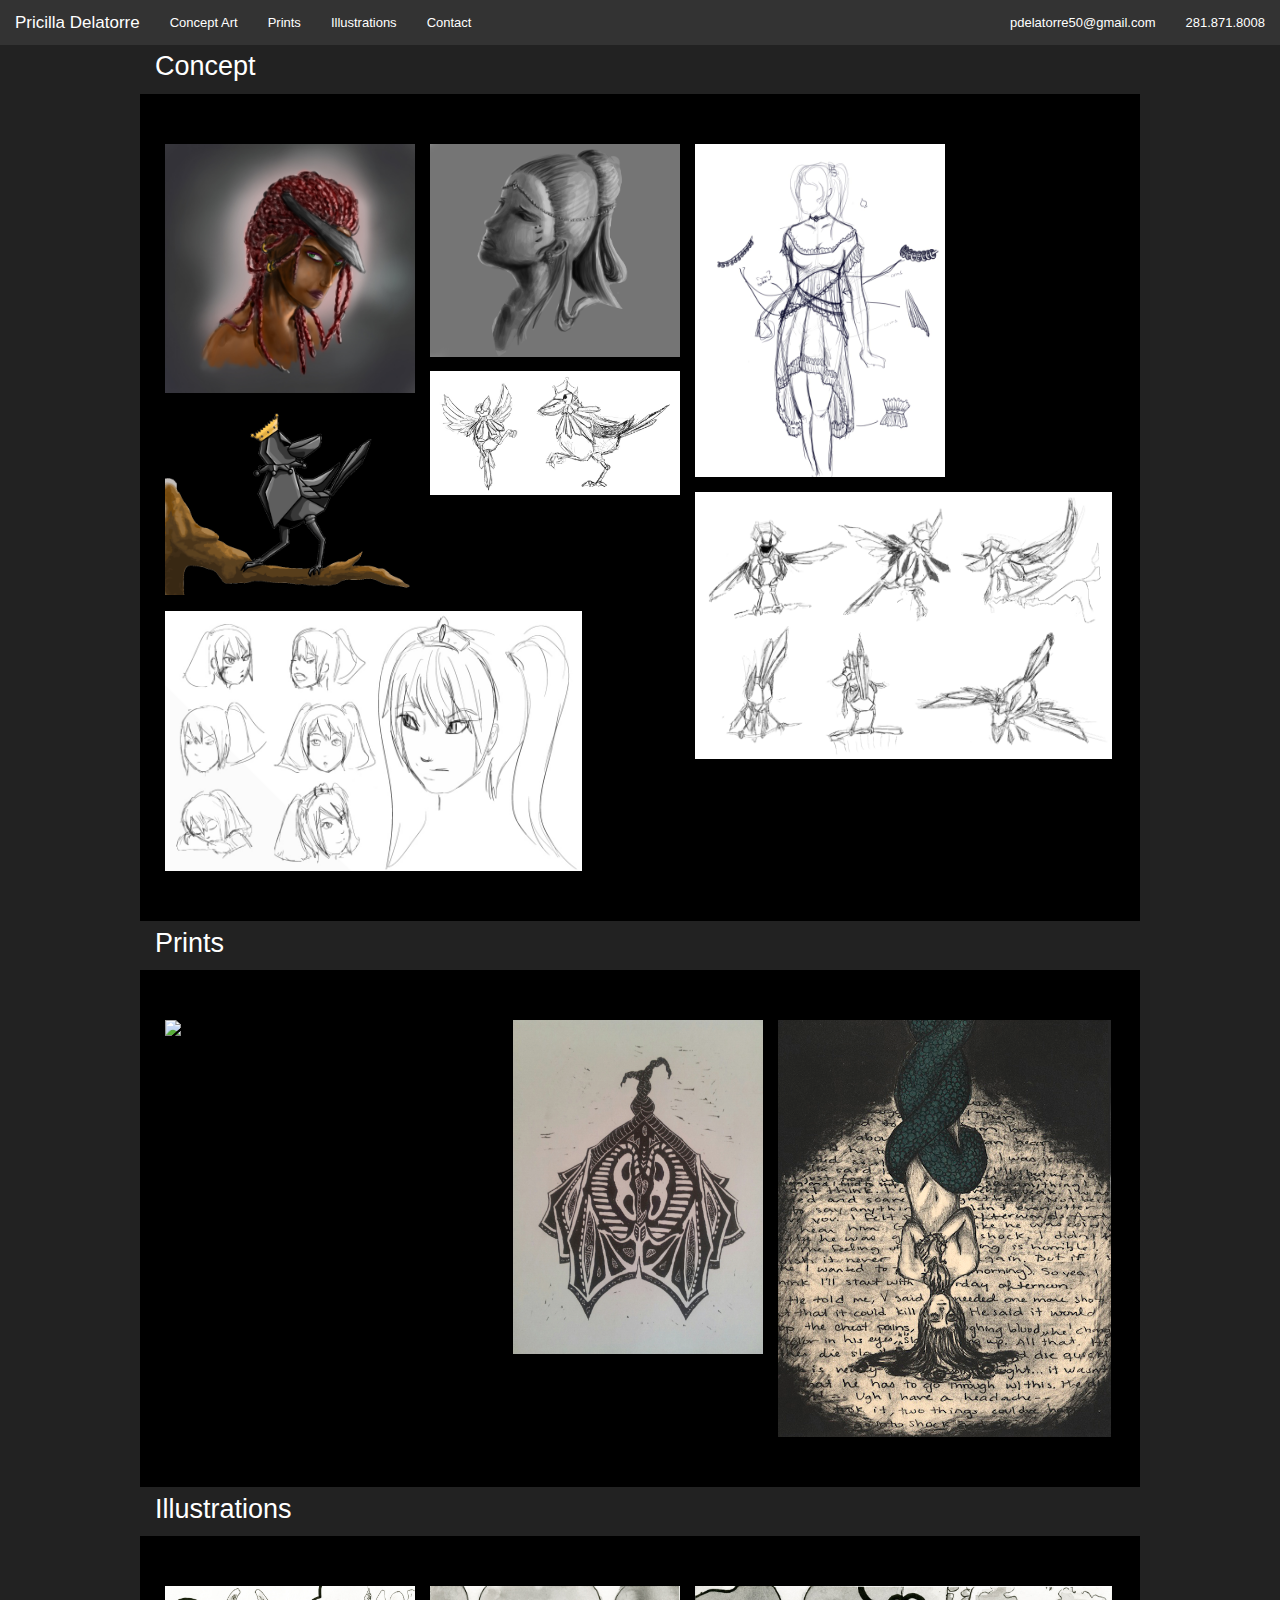
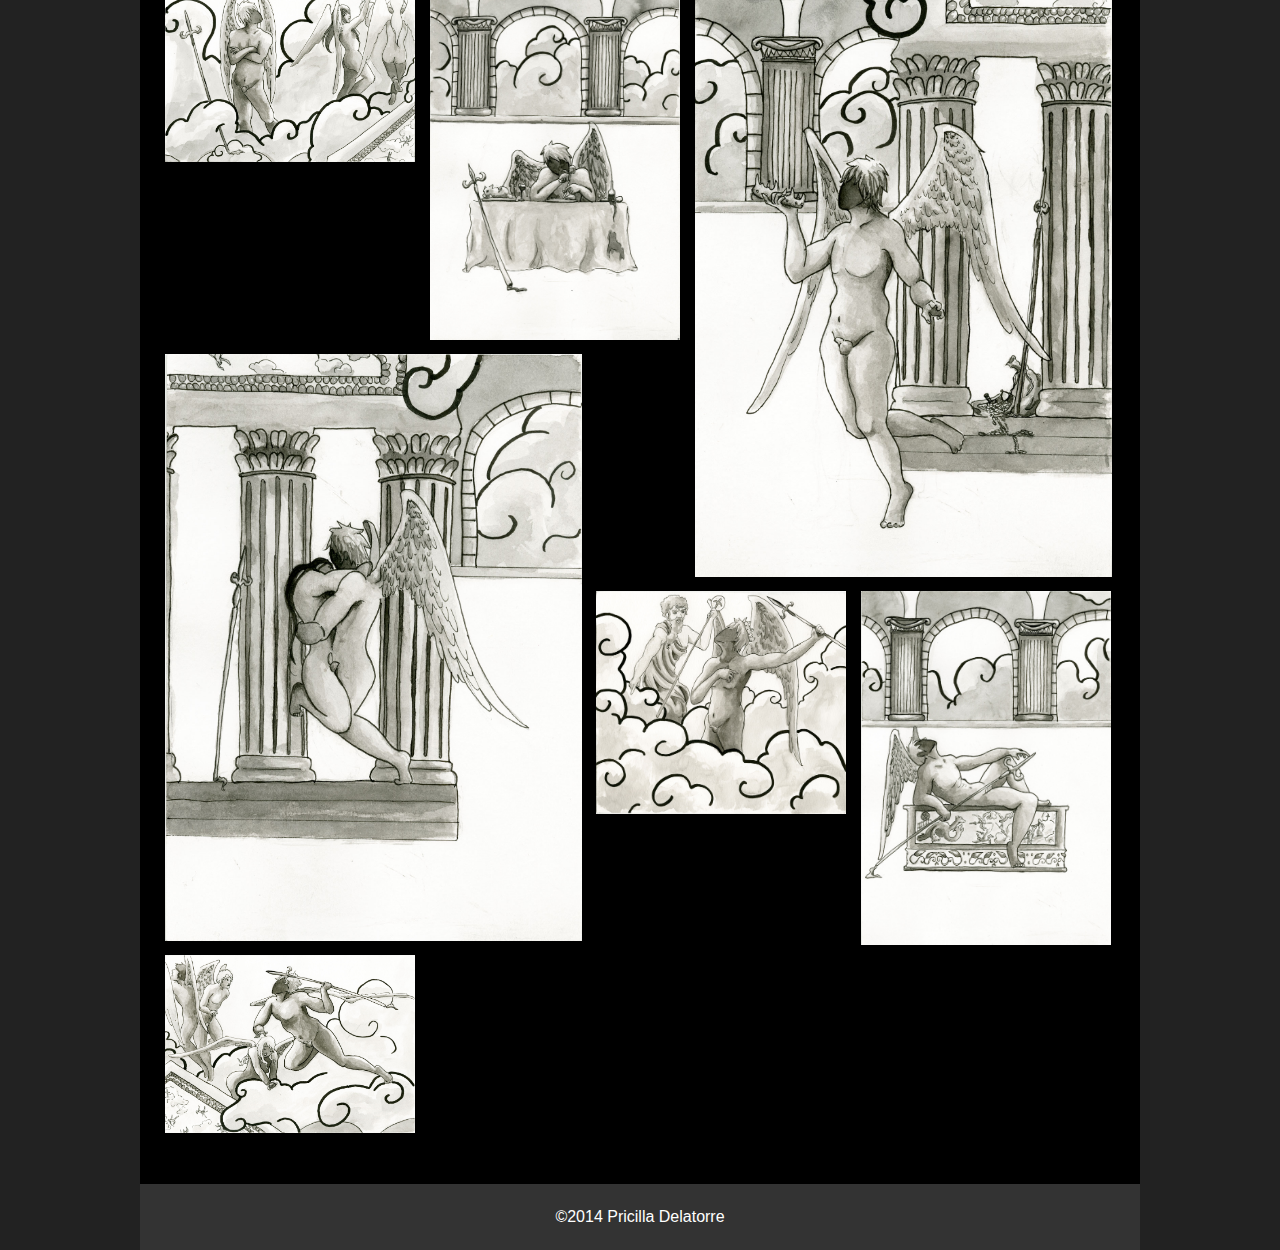
==== index.html @ fab6ce4e "Centered bottom bar." ====
<!doctype html>
<html class="no-js" lang="en">
  <head>
    <meta charset="utf-8" />
    <meta name="viewport" content="width=device-width, initial-scale=1.0" />
    <title>Pricilla Delatorre: Concept Art</title>

    <link rel="shortcut icon" href="img/logo.png">
    <link rel="stylesheet" href="css/foundation.css" />
    <link rel="stylesheet" href="css/index.css" />


    <script src="js/vendor/modernizr.js"></script>
    <script src="js/jquery-2.1.1.min.js"></script>
    <script src="js/packery.pkgd.min.js"></script>

  </head>
  <body>




<div class="sticky">
  <nav class="top-bar" data-topbar role="navigation">
  <ul class="title-area">
    <li class="name">
      <h1><a href="#">Pricilla Delatorre</a></h1>
    </li>
     <!-- Remove the class "menu-icon" to get rid of menu icon. Take out "Menu" to just have icon alone -->
    <li class="toggle-topbar menu-icon"><a href="#"><span>Menu</span></a></li>
  </ul>

  <section class="top-bar-section">
    <!-- Left Nav Section -->
    <ul class="left">
      <!-- <li><a href="#">Home</a></li> -->
      <li><a href="#concept_art">Concept Art</a></li>
      <li><a href="#traditional_art">Prints</a></li>

      <li><a href="#traditional_art">Illustrations</a></li>
      <li><a href="#contact">Contact</a></li>
    </ul>

    <ul class="right">
      <!-- <li><a href="#">Home</a></li> -->

      <li><a href="mailto:pdelatorre50@gmail.com">pdelatorre50@gmail.com</a></li>
      <li><a href="tel:2818718008">281.871.8008</a></li>

    </ul>
  </section>
  </nav>
</div>

<a id="#concept_art">
<div class="row">

  <div class="large-12 columns">
    <h3>Concept</h3>
  </div>
  <div id="container" class="js-packery large-12 columns gallery_bg" 
    data-packery-options='{ "itemSelector": ".packery_item", "gutter": 15 }'>
    <img class="packery_item medium-3" src="img/sultan/sl_dreds_001.jpg">
    <img class="packery_item medium-3" src="img/sultan/sl_oracle_001.png">

    <img class="packery_item medium-3" src="img/ladyluck/ll_protagonist_001.jpg">

    <img class="packery_item medium-3" src="img/kingcrow/kc_kingcrow_001.jpg">
    <img class="packery_item medium-5" src="img/kingcrow/kc_kingcrow_002.jpg">
    <img class="packery_item medium-3" src="img/kingcrow/kc_kingcrow_003.png">
    <img class="packery_item medium-5" src="img/kingcrow/kc_protagonist_001.jpg">
  </div>

<div></div>

  <div class="large-12 columns">
    <h3>Prints</h3>
  </div>
  <div id="container" class="js-packery large-12 columns gallery_bg"
    data-packery-options='{ "itemSelector": ".packery_item", "gutter": 15 }'>
    <img class="packery_item medium-4" src="img/prints/print_lindblum.jpg">
    <img class="packery_item medium-3" src="img/prints/print_owl.jpg">
    <img class="packery_item medium-4" src="img/prints/print_snake.jpg">
  </div>

  <div></div>

  <div class="large-12 columns">
    <h3>Illustrations</h3>
  </div>
  <div id="container" class="js-packery large-12 columns gallery_bg"
    data-packery-options='{ "itemSelector": ".packery_item", "gutter": 15 }'>
    <img class="packery_item medium-3" src="img/sins/sins_envy.jpg">
    <img class="packery_item medium-3" src="img/sins/sins_gluttony.jpg">
    <img class="packery_item medium-5" src="img/sins/sins_greed.jpg">
    <img class="packery_item medium-5" src="img/sins/sins_lust.jpg">
    <img class="packery_item medium-3" src="img/sins/sins_pride.jpg">
    <img class="packery_item medium-3" src="img/sins/sins_sloth.jpg">
    <img class="packery_item medium-3" src="img/sins/sins_wrath.jpg">
  </div>
</div>
</a>


<div class="row footer">
  <p>&copy;2014 Pricilla Delatorre</p>
</div>

    <script src="js/vendor/jquery.js"></script>
    <script src="js/foundation.min.js"></script>
    <script>
      $(document).foundation();
    </script>
  </body>
</html>
---- css/index.css ----
.gallery_bg {
  background: black;
  padding: 50px 20px 50px 25px
}

.footer {
  background: #333333;
  text-align: center;
  padding-top: 20px;
}
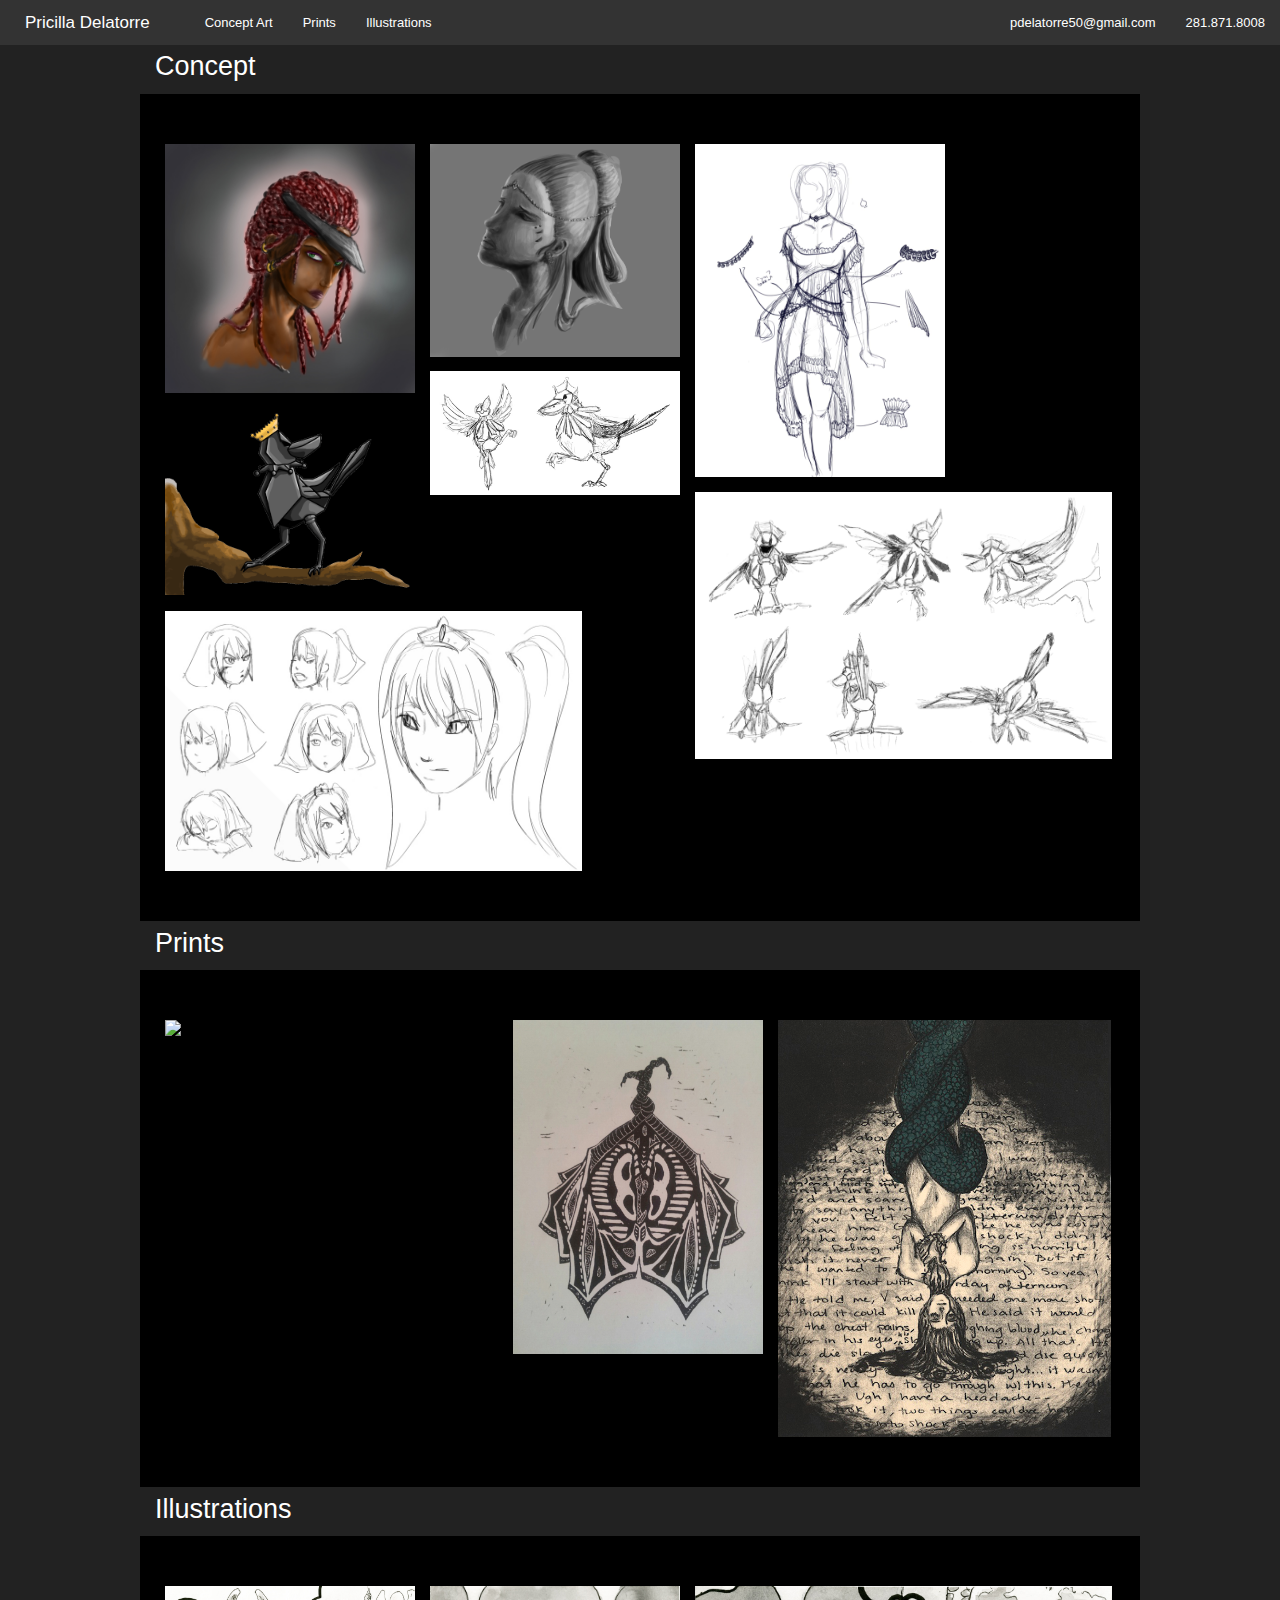
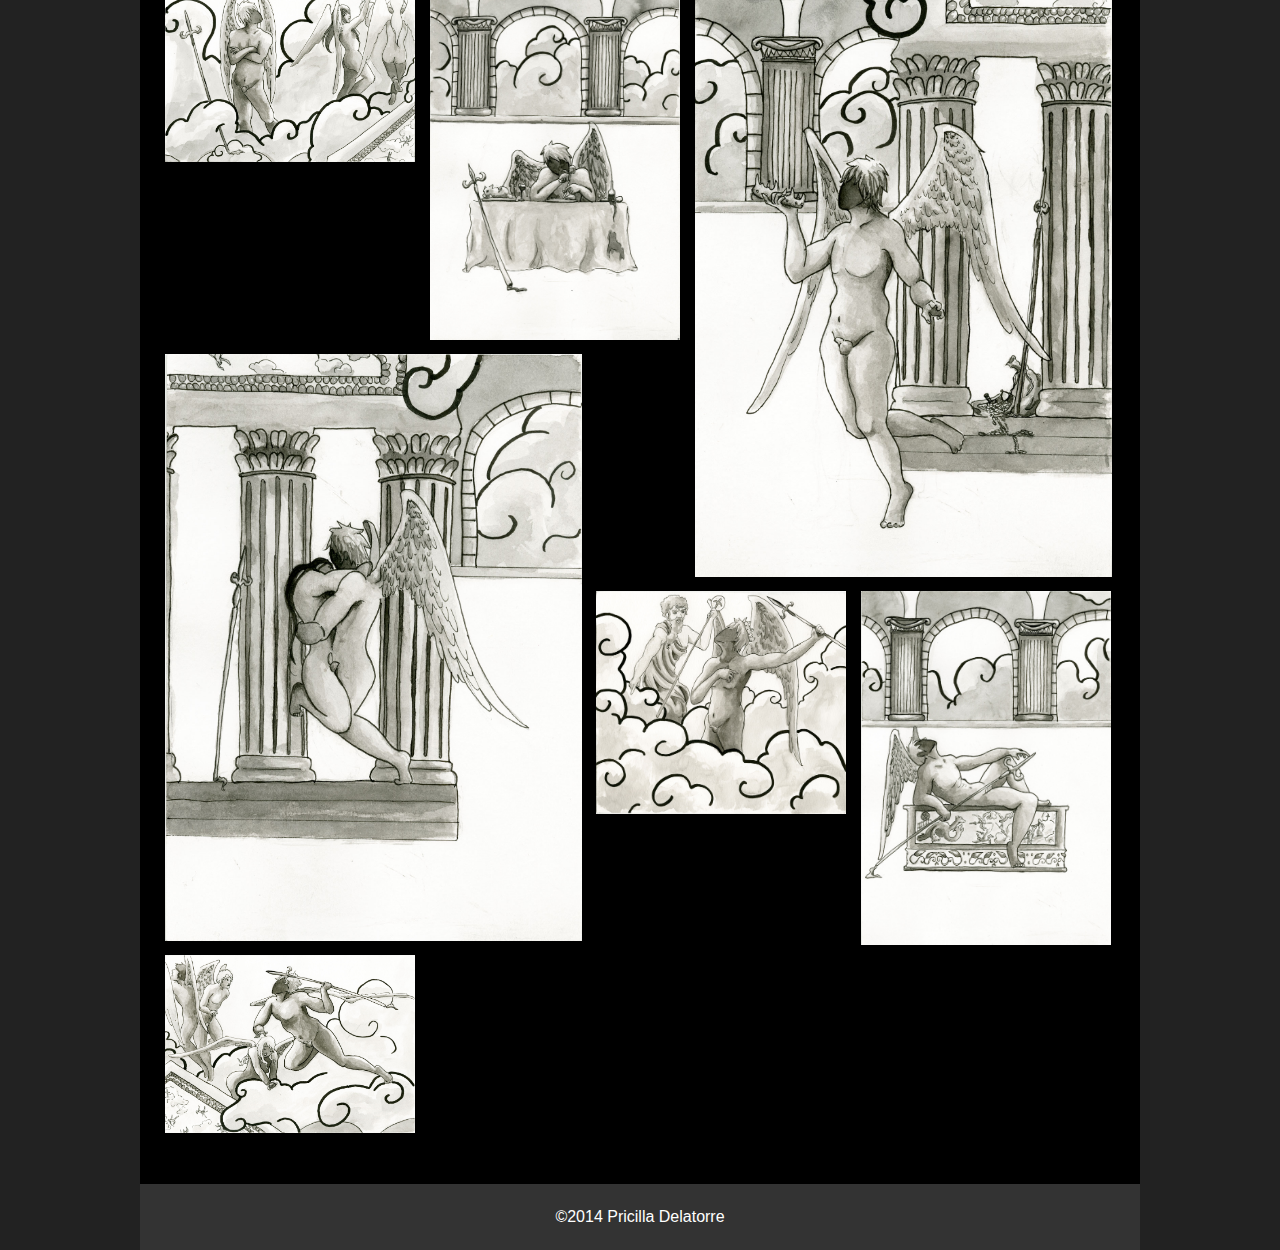
==== commit 01e1c39c: "Clicking on top nav links now scrolls to appropriate location on the page." ====
--- a/index.html
+++ b/index.html
@@ -13,6 +13,8 @@
     <script src="js/vendor/modernizr.js"></script>
     <script src="js/jquery-2.1.1.min.js"></script>
     <script src="js/packery.pkgd.min.js"></script>
+    <script src="js/utils.js"></script>
+
 
   </head>
   <body>
@@ -24,7 +26,7 @@
   <nav class="top-bar" data-topbar role="navigation">
   <ul class="title-area">
     <li class="name">
-      <h1><a href="#">Pricilla Delatorre</a></h1>
+      <h1>Pricilla Delatorre</h1>
     </li>
      <!-- Remove the class "menu-icon" to get rid of menu icon. Take out "Menu" to just have icon alone -->
     <li class="toggle-topbar menu-icon"><a href="#"><span>Menu</span></a></li>
@@ -33,17 +35,12 @@
   <section class="top-bar-section">
     <!-- Left Nav Section -->
     <ul class="left">
-      <!-- <li><a href="#">Home</a></li> -->
-      <li><a href="#concept_art">Concept Art</a></li>
-      <li><a href="#traditional_art">Prints</a></li>
-
-      <li><a href="#traditional_art">Illustrations</a></li>
-      <li><a href="#contact">Contact</a></li>
+      <li><a href="#concept">Concept Art</a></li>
+      <li><a href="#prints">Prints</a></li>
+      <li><a href="#illustrations">Illustrations</a></li>
     </ul>
 
     <ul class="right">
-      <!-- <li><a href="#">Home</a></li> -->
-
       <li><a href="mailto:pdelatorre50@gmail.com">pdelatorre50@gmail.com</a></li>
       <li><a href="tel:2818718008">281.871.8008</a></li>
 
@@ -52,11 +49,10 @@
   </nav>
 </div>
 
-<a id="#concept_art">
 <div class="row">
 
   <div class="large-12 columns">
-    <h3>Concept</h3>
+      <a id="concept"><h3>Concept</h3></a>
   </div>
   <div id="container" class="js-packery large-12 columns gallery_bg" 
     data-packery-options='{ "itemSelector": ".packery_item", "gutter": 15 }'>
@@ -71,10 +67,8 @@
     <img class="packery_item medium-5" src="img/kingcrow/kc_protagonist_001.jpg">
   </div>
 
-<div></div>
-
   <div class="large-12 columns">
-    <h3>Prints</h3>
+    <a id="prints"><h3>Prints</h3></a>
   </div>
   <div id="container" class="js-packery large-12 columns gallery_bg"
     data-packery-options='{ "itemSelector": ".packery_item", "gutter": 15 }'>
@@ -86,7 +80,7 @@
   <div></div>
 
   <div class="large-12 columns">
-    <h3>Illustrations</h3>
+    <a id="illustrations"><h3>Illustrations</h3></a>
   </div>
   <div id="container" class="js-packery large-12 columns gallery_bg"
     data-packery-options='{ "itemSelector": ".packery_item", "gutter": 15 }'>
--- a/css/index.css
+++ b/css/index.css
@@ -7,4 +7,9 @@
   background: #333333;
   text-align: center;
   padding-top: 20px;
+}
+
+.name {
+  padding-left: 25px;
+  padding-right: 40px;
 }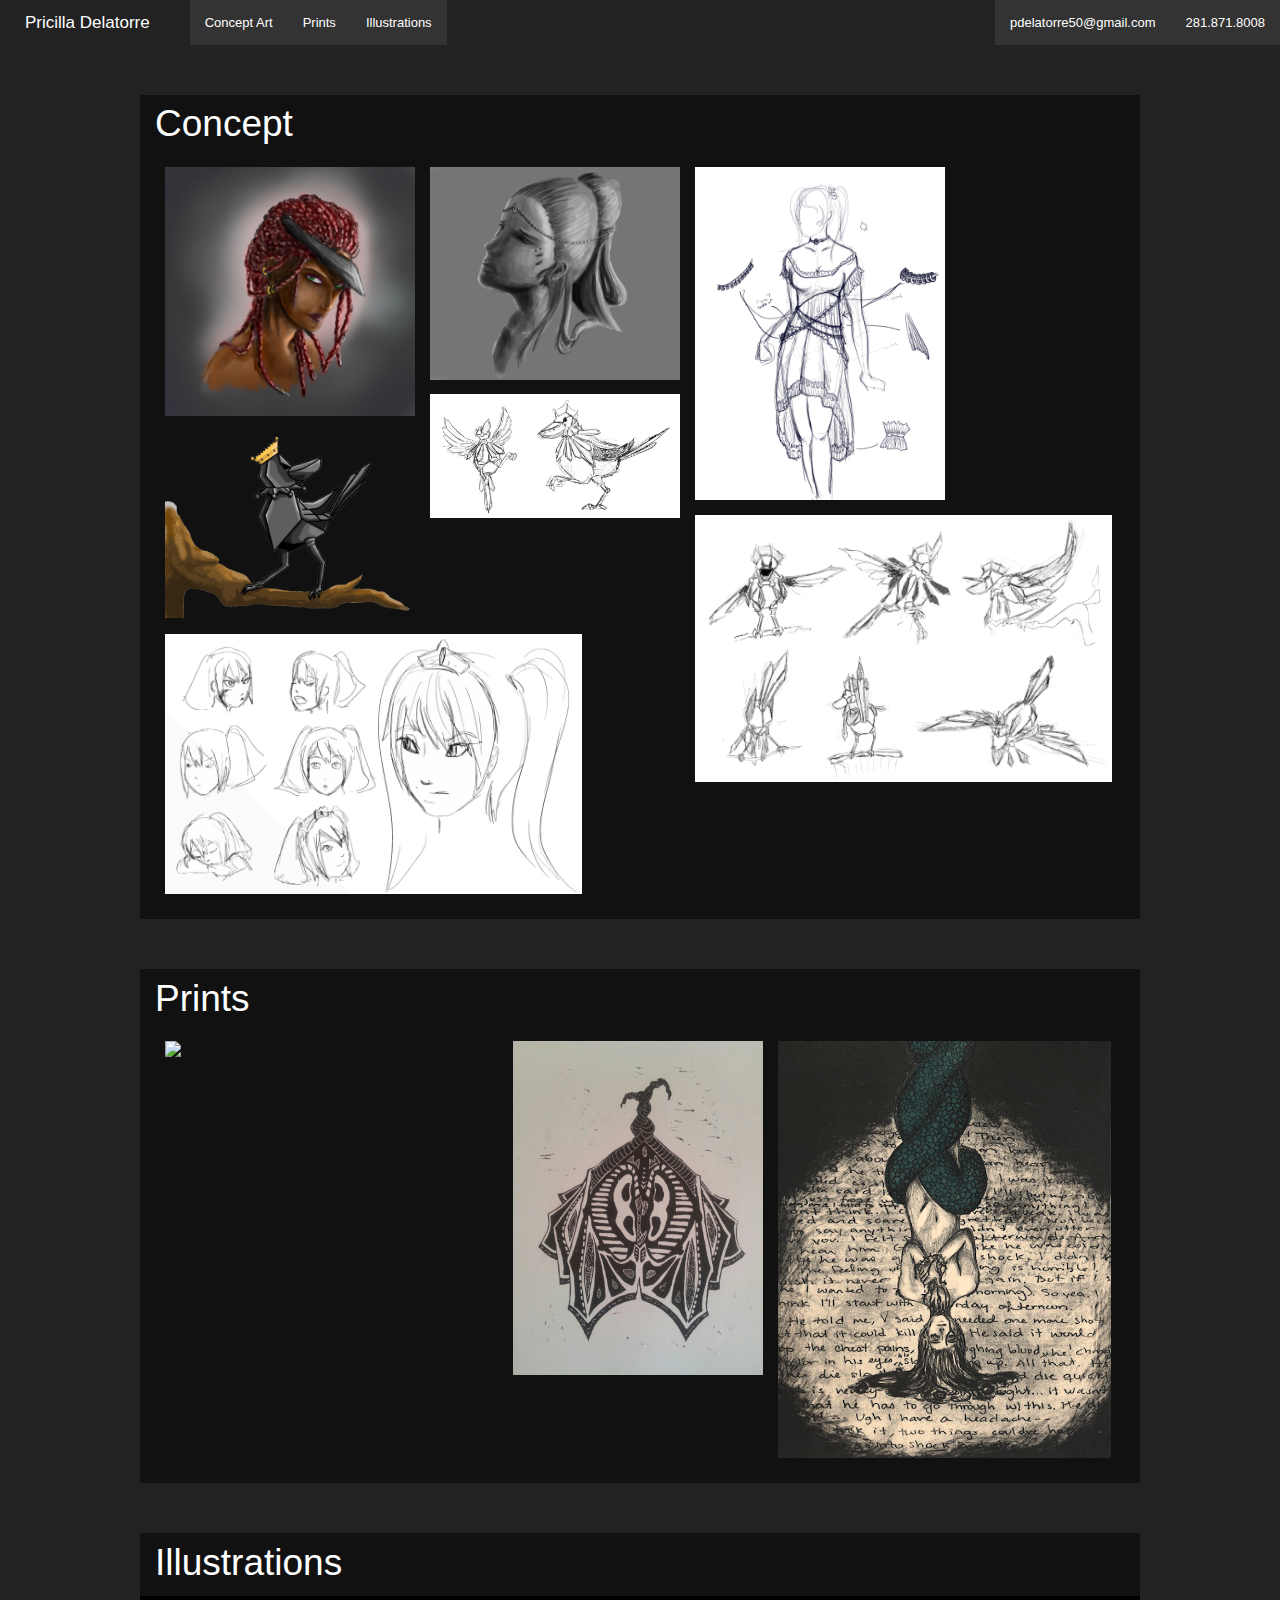
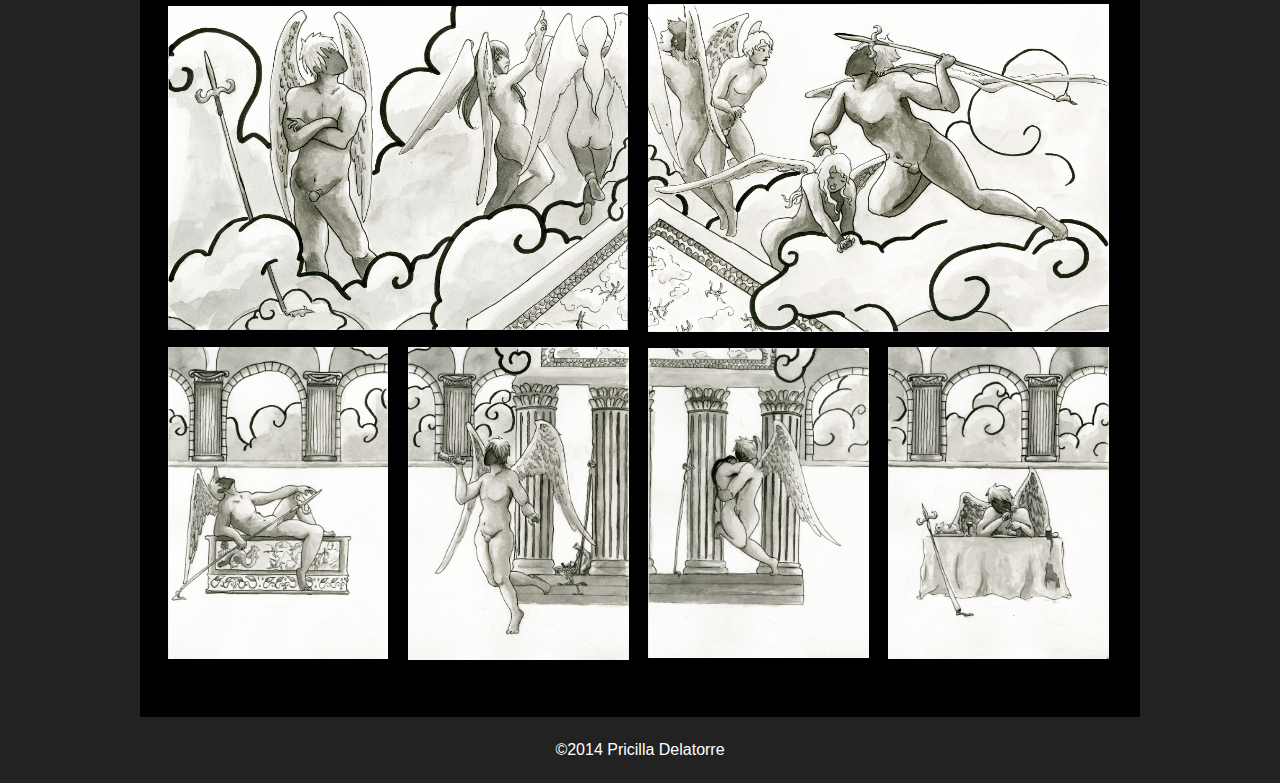
==== commit 4b6f97e6: "Better bg, sins gallery." ====
--- a/index.html
+++ b/index.html
@@ -25,9 +25,7 @@
 <div class="sticky">
   <nav class="top-bar" data-topbar role="navigation">
   <ul class="title-area">
-    <li class="name">
-      <h1>Pricilla Delatorre</h1>
-    </li>
+    <li class="name"><h1>Pricilla Delatorre</h1></li>
      <!-- Remove the class "menu-icon" to get rid of menu icon. Take out "Menu" to just have icon alone -->
     <li class="toggle-topbar menu-icon"><a href="#"><span>Menu</span></a></li>
   </ul>
@@ -43,18 +41,18 @@
     <ul class="right">
       <li><a href="mailto:pdelatorre50@gmail.com">pdelatorre50@gmail.com</a></li>
       <li><a href="tel:2818718008">281.871.8008</a></li>
-
     </ul>
   </section>
+
   </nav>
 </div>
 
-<div class="row">
+<div id="container" class="row">
 
-  <div class="large-12 columns">
-      <a id="concept"><h3>Concept</h3></a>
+  <div class="large-12 columns gallery_header">
+      <a class="cursor_text" id="concept"><h2>Concept</h2></a>
   </div>
-  <div id="container" class="js-packery large-12 columns gallery_bg" 
+  <div class="js-packery large-12 columns gallery_bg" 
     data-packery-options='{ "itemSelector": ".packery_item", "gutter": 15 }'>
     <img class="packery_item medium-3" src="img/sultan/sl_dreds_001.jpg">
     <img class="packery_item medium-3" src="img/sultan/sl_oracle_001.png">
@@ -67,33 +65,32 @@
     <img class="packery_item medium-5" src="img/kingcrow/kc_protagonist_001.jpg">
   </div>
 
-  <div class="large-12 columns">
-    <a id="prints"><h3>Prints</h3></a>
+
+  <div class="large-12 columns gallery_header">
+    <a class="cursor_text" id="prints"><h2>Prints</h2></a>
   </div>
-  <div id="container" class="js-packery large-12 columns gallery_bg"
+  <div class="js-packery large-12 columns gallery_bg"
     data-packery-options='{ "itemSelector": ".packery_item", "gutter": 15 }'>
     <img class="packery_item medium-4" src="img/prints/print_lindblum.jpg">
     <img class="packery_item medium-3" src="img/prints/print_owl.jpg">
     <img class="packery_item medium-4" src="img/prints/print_snake.jpg">
   </div>
 
-  <div></div>
 
-  <div class="large-12 columns">
-    <a id="illustrations"><h3>Illustrations</h3></a>
+  <div class="large-12 columns gallery_header">
+    <a class="cursor_text" id="illustrations"><h2>Illustrations</h2></a>
   </div>
-  <div id="container" class="js-packery large-12 columns gallery_bg"
-    data-packery-options='{ "itemSelector": ".packery_item", "gutter": 15 }'>
-    <img class="packery_item medium-3" src="img/sins/sins_envy.jpg">
-    <img class="packery_item medium-3" src="img/sins/sins_gluttony.jpg">
-    <img class="packery_item medium-5" src="img/sins/sins_greed.jpg">
-    <img class="packery_item medium-5" src="img/sins/sins_lust.jpg">
-    <img class="packery_item medium-3" src="img/sins/sins_pride.jpg">
-    <img class="packery_item medium-3" src="img/sins/sins_sloth.jpg">
-    <img class="packery_item medium-3" src="img/sins/sins_wrath.jpg">
+  <div class="sins_container columns large-12">
+    <img class="sins sins_upper" src="img/sins/sins_envy.jpg">
+    <img class="sins sins_upper" src="img/sins/sins_wrath.jpg">
+
+    <img class="sins sins_lower" src="img/sins/sins_sloth.jpg">
+    <img class="sins sins_lower" src="img/sins/sins_greed.jpg">
+    <img class="sins sins_lower" src="img/sins/sins_lust.jpg">
+    <img class="sins sins_lower" src="img/sins/sins_gluttony.jpg">
   </div>
+
 </div>
-</a>
 
 
 <div class="row footer">
--- a/css/index.css
+++ b/css/index.css
@@ -1,10 +1,28 @@
+body {
+  background-image: url("../img/bg.jpg");
+  background-size: cover;
+  background-repeat: no-repeat;
+  background-attachment: fixed;
+}
+
+.top-bar {
+  /*background: rgba(125, 71, 122, 0.5);*/
+  background: #222222;
+}
+
+.gallery_header {
+  margin-top: 50px;
+  /*background: rgba(125, 71, 122, 0.5);*/
+  background: rgba(0, 0, 0, 0.5);
+}
+
 .gallery_bg {
-  background: black;
-  padding: 50px 20px 50px 25px
+  background: rgba(0, 0, 0, 0.5);
+  padding: 9px 2.5% 25px 2.5%;
 }
 
 .footer {
-  background: #333333;
+  background: #222222;
   text-align: center;
   padding-top: 20px;
 }
@@ -12,4 +30,37 @@
 .name {
   padding-left: 25px;
   padding-right: 40px;
-}+}
+
+.cursor_text {
+  cursor: text !important;
+}
+
+.cursor_pointer {
+  cursor: pointer !important;
+}
+
+.sins_container {
+  background: black;
+  padding: 0px 2% 50px 2%;
+}
+
+.sins {
+  margin: 7.5px;
+
+}
+
+#sins_pride {
+  width:40%;
+  margin-left: 27%;
+  margin-right: 27%;
+}
+
+.sins_upper {
+  width:48%;
+}
+
+.sins_lower {
+  width:23%;
+}
+
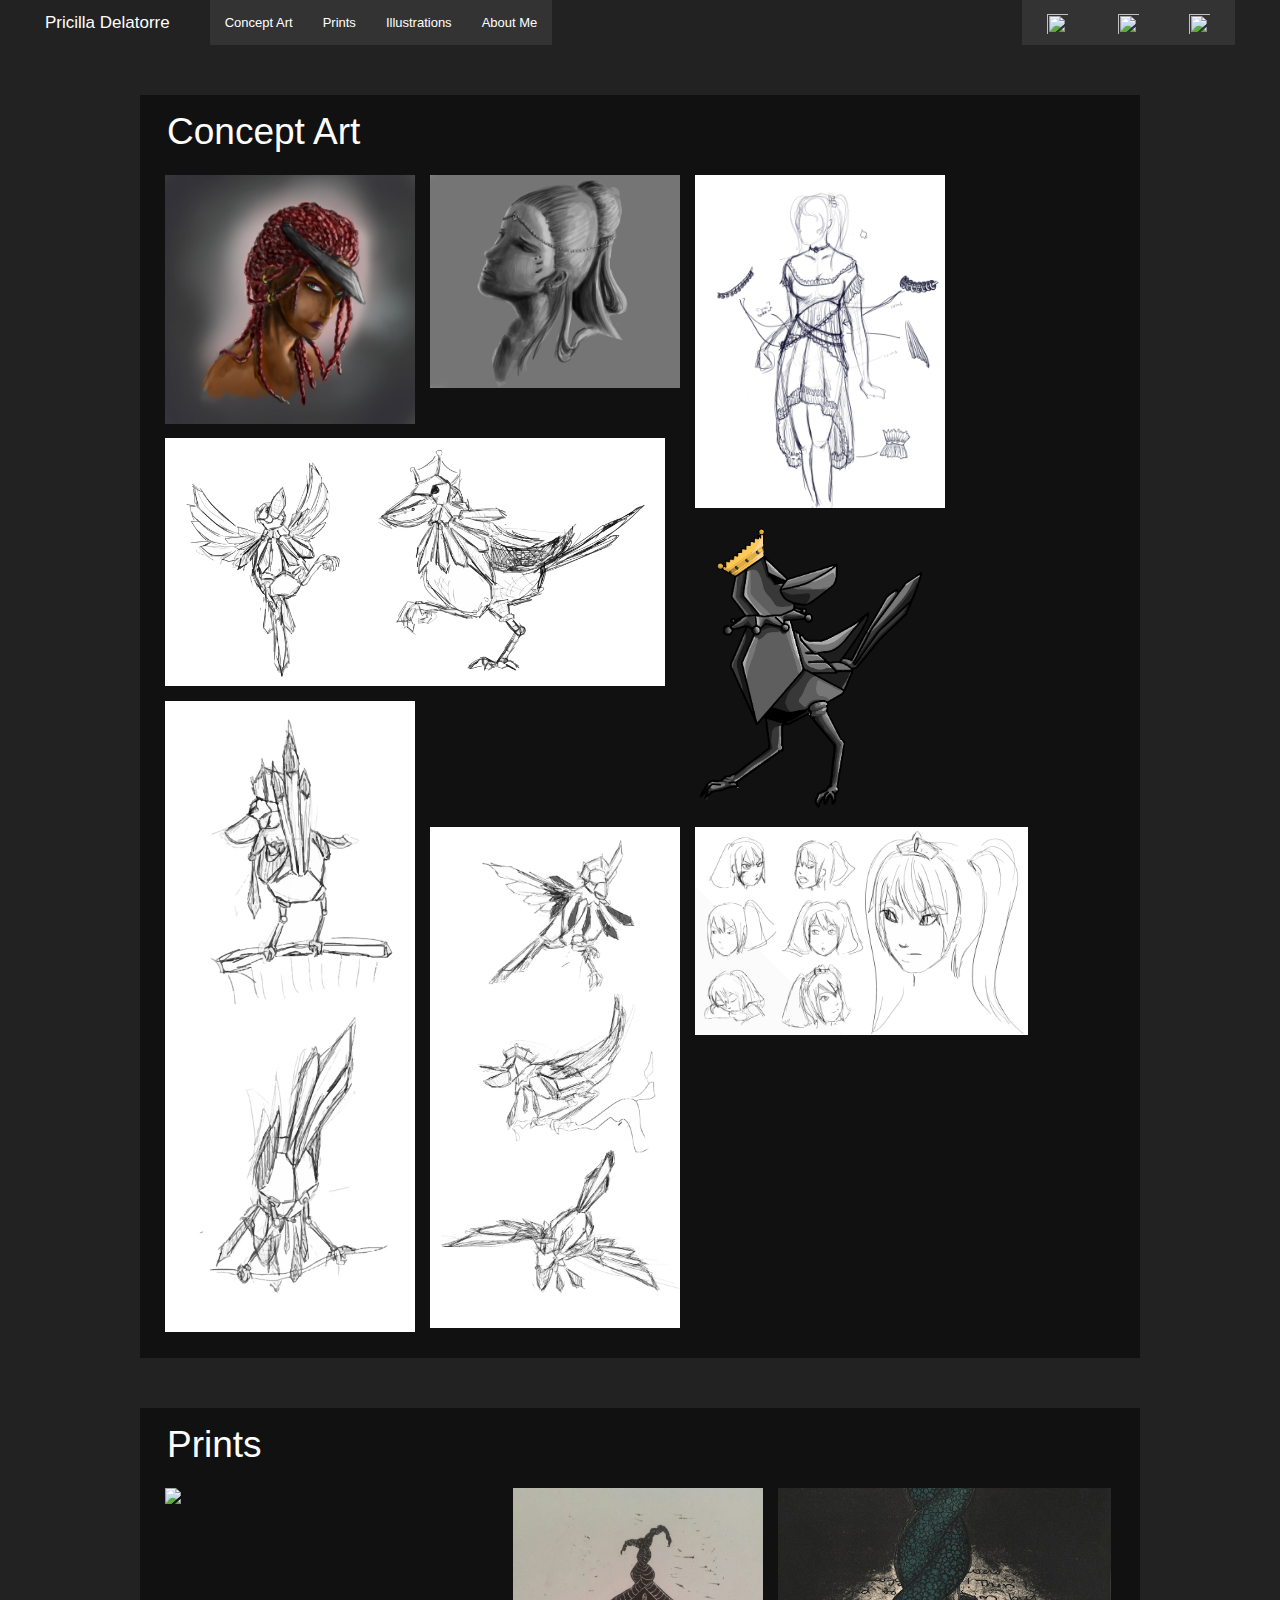
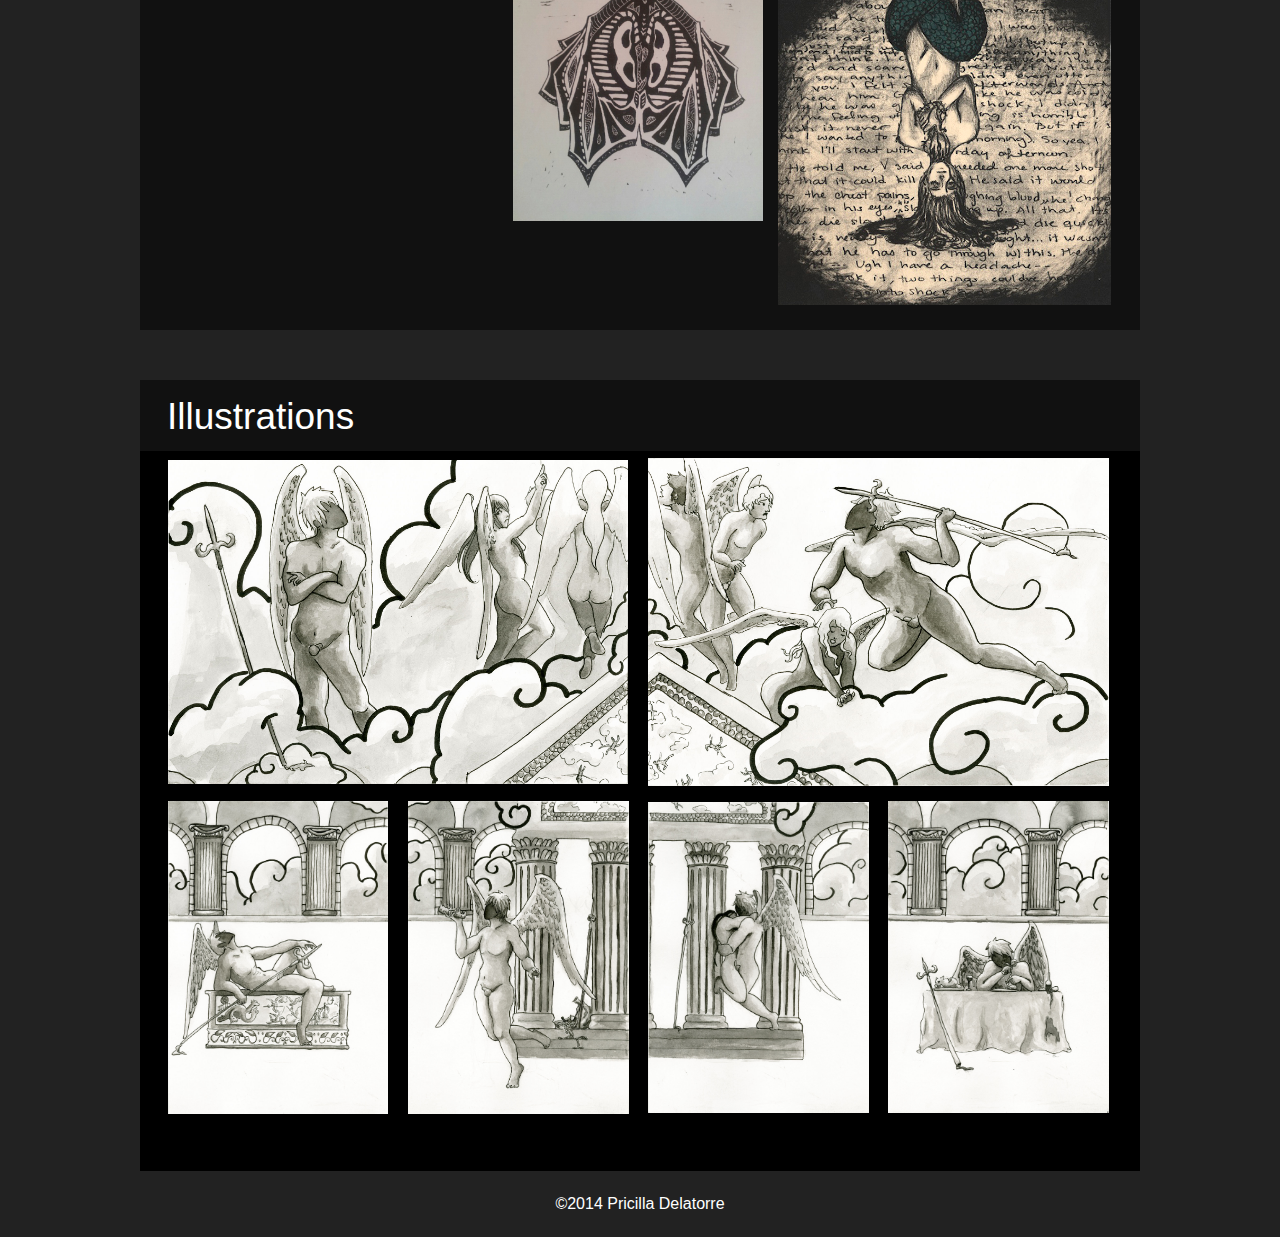
==== commit 48cc570a: "Resizing buttons, changing gallery content." ====
--- a/index.html
+++ b/index.html
@@ -9,12 +9,10 @@
     <link rel="stylesheet" href="css/foundation.css" />
     <link rel="stylesheet" href="css/index.css" />
 
-
     <script src="js/vendor/modernizr.js"></script>
     <script src="js/jquery-2.1.1.min.js"></script>
     <script src="js/packery.pkgd.min.js"></script>
     <script src="js/utils.js"></script>
-
 
   </head>
   <body>
@@ -23,8 +21,15 @@
 
 
 <div class="sticky">
+
   <nav class="top-bar" data-topbar role="navigation">
+
   <ul class="title-area">
+ <!--    <li class="one-up">
+      <a class="item"><img id="nav_logo" src="img/logo.png"></a>
+    </li> -->
+
+    <!-- <li><img id="nav_logo" src="img/logo.png"></li> -->
     <li class="name"><h1>Pricilla Delatorre</h1></li>
      <!-- Remove the class "menu-icon" to get rid of menu icon. Take out "Menu" to just have icon alone -->
     <li class="toggle-topbar menu-icon"><a href="#"><span>Menu</span></a></li>
@@ -36,21 +41,40 @@
       <li><a href="#concept">Concept Art</a></li>
       <li><a href="#prints">Prints</a></li>
       <li><a href="#illustrations">Illustrations</a></li>
+      <li><a href="#aboutme">About Me</a></li>
     </ul>
 
-    <ul class="right">
+    <!-- <ul class="right">
       <li><a href="mailto:pdelatorre50@gmail.com">pdelatorre50@gmail.com</a></li>
       <li><a href="tel:2818718008">281.871.8008</a></li>
-    </ul>
+    </ul> -->
+    <ul id="icon-bar-override" class="right">
+      <li>
+        <a href="mailto:pdelatorre50@gmail.com" class="item">
+          <img src="img/icons/icon_email.png" >
+        </a>
+      </li>
+      <li>
+        <a href="tel:2818718008" class="item">
+          <img src="img/icons/icon_phone.png" >
+        </a>
+      </li>
+      <li>
+        <a href="https://www.linkedin.com/pub/pricilla-delatorre/64/b92/8a3" target="_blank" class="item">
+          <img src="img/icons/icon_linkedin.png" >
+        </a>
+      </li>
+
+      <div id="icons-right-indent"></div>
+  </ul>
   </section>
 
   </nav>
 </div>
 
 <div id="container" class="row">
-
   <div class="large-12 columns gallery_header">
-      <a class="cursor_text" id="concept"><h2>Concept</h2></a>
+      <a class="cursor_text" id="concept"><h2>Concept Art</h2></a>
   </div>
   <div class="js-packery large-12 columns gallery_bg" 
     data-packery-options='{ "itemSelector": ".packery_item", "gutter": 15 }'>
@@ -59,10 +83,12 @@
 
     <img class="packery_item medium-3" src="img/ladyluck/ll_protagonist_001.jpg">
 
-    <img class="packery_item medium-3" src="img/kingcrow/kc_kingcrow_001.jpg">
-    <img class="packery_item medium-5" src="img/kingcrow/kc_kingcrow_002.jpg">
+    <img class="packery_item medium-6" src="img/kingcrow/kc_kingcrow_001.jpg">
     <img class="packery_item medium-3" src="img/kingcrow/kc_kingcrow_003.png">
-    <img class="packery_item medium-5" src="img/kingcrow/kc_protagonist_001.jpg">
+    <img class="packery_item medium-3" src="img/kingcrow/kc_kingcrow_004.jpg">
+    <img class="packery_item medium-3" src="img/kingcrow/kc_kingcrow_002.jpg">
+
+    <img class="packery_item medium-4" src="img/kingcrow/kc_protagonist_001.jpg">
   </div>
 
 
--- a/css/index.css
+++ b/css/index.css
@@ -10,8 +10,35 @@
   background: #222222;
 }
 
+#icon-bar-override {
+  height:45px !important;
+}
+
+.item img {
+  width:45px !important;
+  height:30px !important;
+
+  padding: 5px 10px 5px 10px;
+  margin-right: -4px;
+  /*background:#333333;*/
+}
+
+#icons-right-indent {
+  width:45px;
+  display: inline-block;
+}
+
+#nav_logo {
+/*  height: 200px;*/
+  display: inline-block;
+/*  margin-left: 30%;
+  margin-right: 30%;*/
+}
+
 .gallery_header {
   margin-top: 50px;
+  text-indent: 12px;
+  padding-top: 8px;
   /*background: rgba(125, 71, 122, 0.5);*/
   background: rgba(0, 0, 0, 0.5);
 }
@@ -28,7 +55,7 @@
 }
 
 .name {
-  padding-left: 25px;
+  padding-left: 45px;
   padding-right: 40px;
 }
 
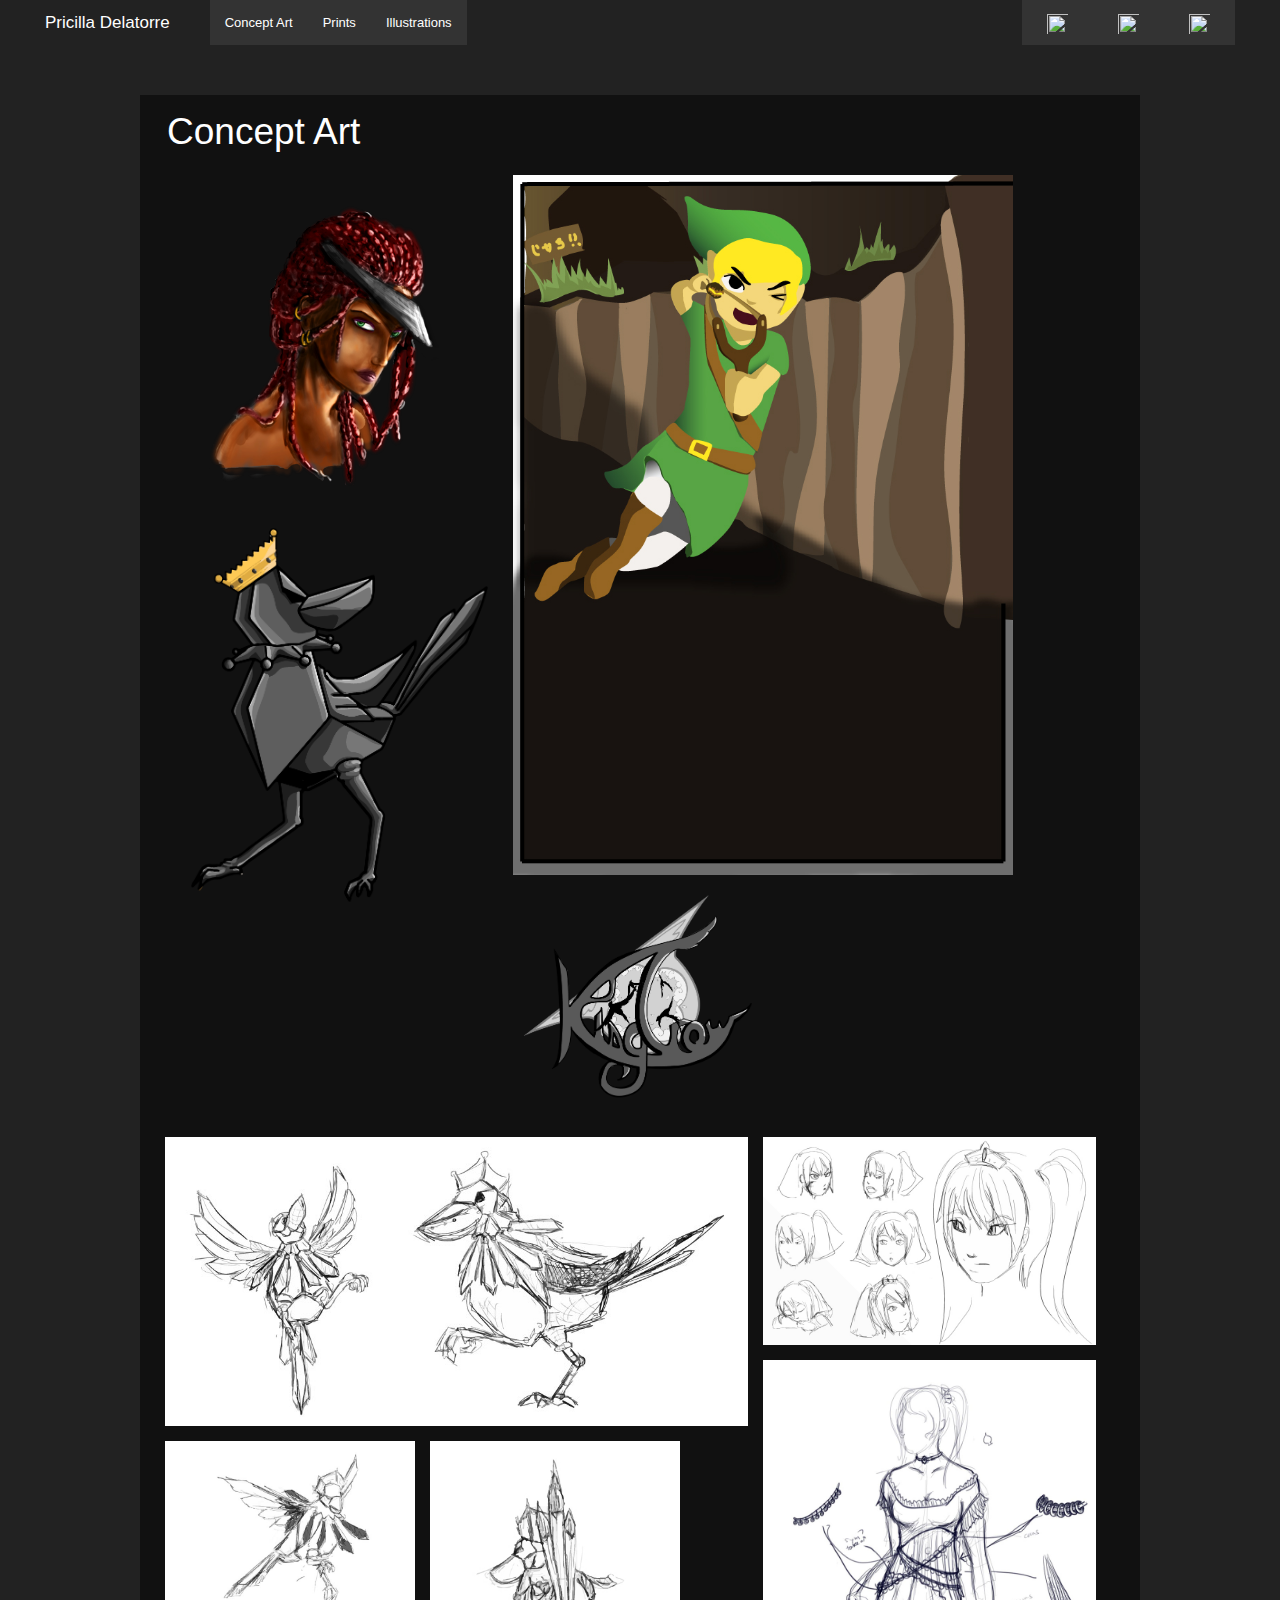
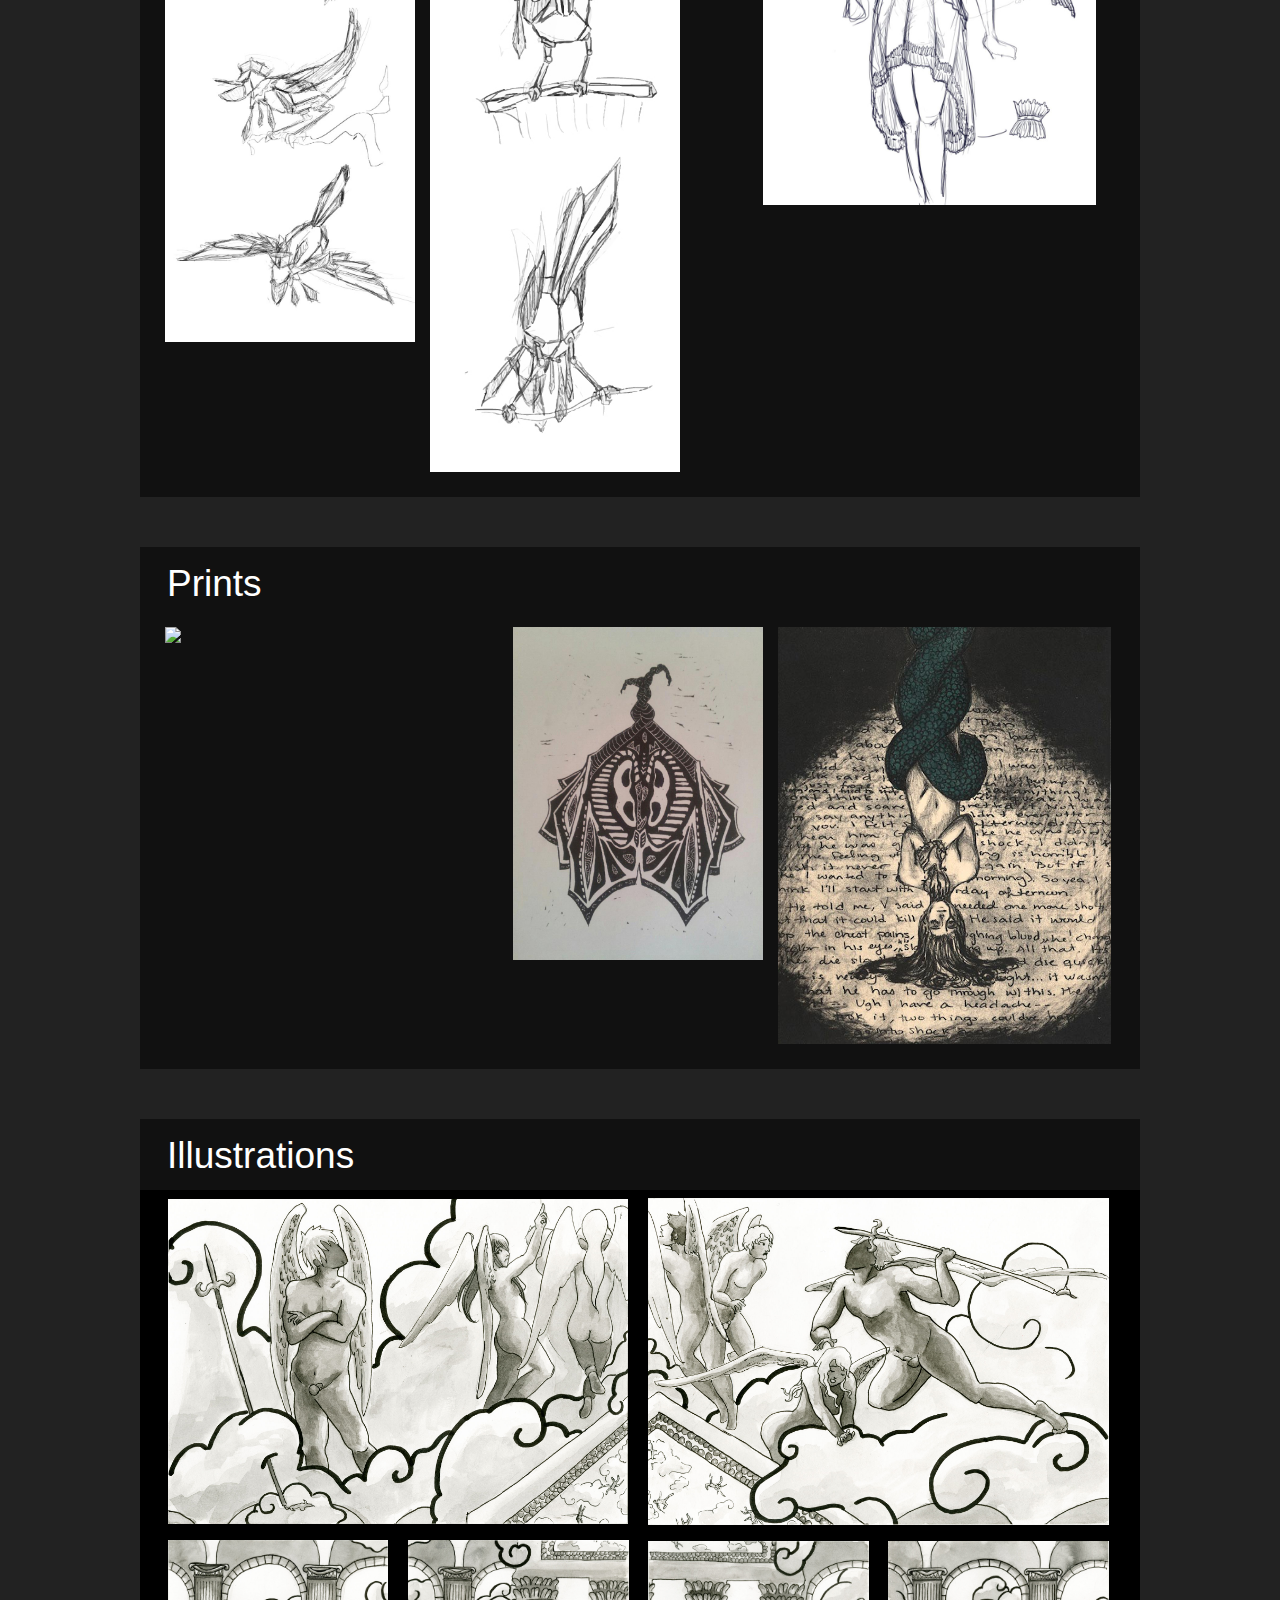
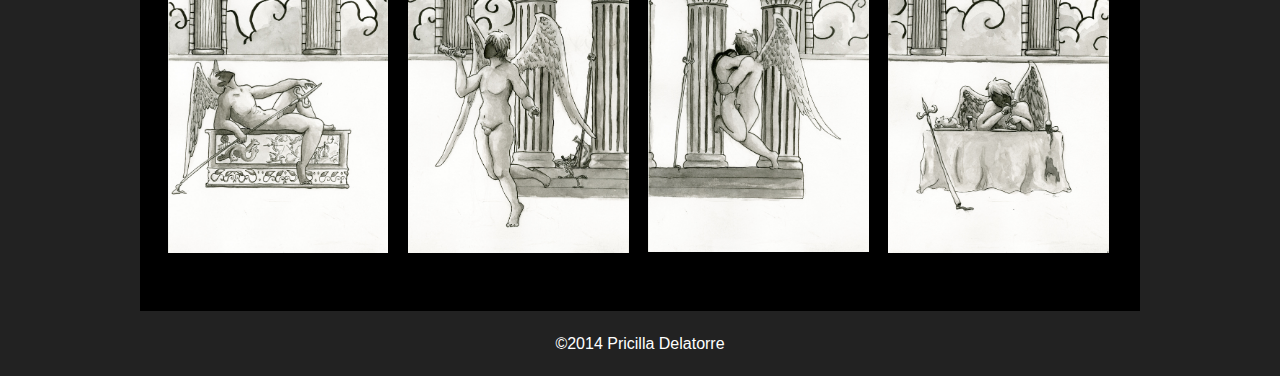
==== commit 804ee29a: "Changed content and bg." ====
--- a/index.html
+++ b/index.html
@@ -12,6 +12,8 @@
     <script src="js/vendor/modernizr.js"></script>
     <script src="js/jquery-2.1.1.min.js"></script>
     <script src="js/packery.pkgd.min.js"></script>
+    <script src="js/velocity.min.js"></script>
+    <script src="js/velocity.ui.min.js"></script>
     <script src="js/utils.js"></script>
 
   </head>
@@ -25,11 +27,6 @@
   <nav class="top-bar" data-topbar role="navigation">
 
   <ul class="title-area">
- <!--    <li class="one-up">
-      <a class="item"><img id="nav_logo" src="img/logo.png"></a>
-    </li> -->
-
-    <!-- <li><img id="nav_logo" src="img/logo.png"></li> -->
     <li class="name"><h1>Pricilla Delatorre</h1></li>
      <!-- Remove the class "menu-icon" to get rid of menu icon. Take out "Menu" to just have icon alone -->
     <li class="toggle-topbar menu-icon"><a href="#"><span>Menu</span></a></li>
@@ -41,13 +38,9 @@
       <li><a href="#concept">Concept Art</a></li>
       <li><a href="#prints">Prints</a></li>
       <li><a href="#illustrations">Illustrations</a></li>
-      <li><a href="#aboutme">About Me</a></li>
+      <!-- <li><a href="#aboutme">About Me</a></li> -->
     </ul>
 
-    <!-- <ul class="right">
-      <li><a href="mailto:pdelatorre50@gmail.com">pdelatorre50@gmail.com</a></li>
-      <li><a href="tel:2818718008">281.871.8008</a></li>
-    </ul> -->
     <ul id="icon-bar-override" class="right">
       <li>
         <a href="mailto:pdelatorre50@gmail.com" class="item">
@@ -73,22 +66,30 @@
 </div>
 
 <div id="container" class="row">
+
+
   <div class="large-12 columns gallery_header">
       <a class="cursor_text" id="concept"><h2>Concept Art</h2></a>
   </div>
   <div class="js-packery large-12 columns gallery_bg" 
     data-packery-options='{ "itemSelector": ".packery_item", "gutter": 15 }'>
-    <img class="packery_item medium-3" src="img/sultan/sl_dreds_001.jpg">
-    <img class="packery_item medium-3" src="img/sultan/sl_oracle_001.png">
+    <img class="packery_item medium-4" src="img/sultan/sl_dreds_001.jpg">
+    <img class="packery_item medium-6" src="img/zelda/zelda_concept_001.jpg">
+    <img class="packery_item medium-4" src="img/kingcrow/kc_kingcrow_concept_001.png">
+    <img class="packery_item medium-3" src="img/kingcrow/kc_logo.png">
+    <!-- <img class="packery_item medium-3" src="img/sultan/sl_oracle_001.png"> -->
+  </div>
 
-    <img class="packery_item medium-3" src="img/ladyluck/ll_protagonist_001.jpg">
 
-    <img class="packery_item medium-6" src="img/kingcrow/kc_kingcrow_001.jpg">
-    <img class="packery_item medium-3" src="img/kingcrow/kc_kingcrow_003.png">
-    <img class="packery_item medium-3" src="img/kingcrow/kc_kingcrow_004.jpg">
-    <img class="packery_item medium-3" src="img/kingcrow/kc_kingcrow_002.jpg">
+  <div class="js-packery large-12 columns gallery_bg" 
+    data-packery-options='{ "itemSelector": ".packery_item", "gutter": 15 }'>
+   
+    <img class="packery_item medium-7" src="img/kingcrow/kc_kingcrow_sketch_001.jpg">
+    <img class="packery_item medium-4" src="img/kingcrow/kc_padle_sketch_001.jpg">
+    <img class="packery_item medium-4" src="img/ladyluck/ll_lady_sketch_001.jpg">
 
-    <img class="packery_item medium-4" src="img/kingcrow/kc_protagonist_001.jpg">
+    <img class="packery_item medium-3" src="img/kingcrow/kc_kingcrow_sketch_002.jpg">
+    <img class="packery_item medium-3" src="img/kingcrow/kc_kingcrow_sketch_003.jpg">
   </div>
 
 
@@ -116,6 +117,17 @@
     <img class="sins sins_lower" src="img/sins/sins_gluttony.jpg">
   </div>
 
+<!--   <div class="large-12 columns gallery_header">
+    <a class="cursor_text" id="aboutme"><h2>About Me</h2></a>
+  </div>
+  <div class="large-12 columns sins_container">
+      <img class="large-2" src="img/logo.png">
+      <p class="large-8">
+      Pricilla Delatorre is a concept artist specializing telling stories through her designs.
+      </p>
+  </div>
+-->
+
 </div>
 
 
--- a/css/index.css
+++ b/css/index.css
@@ -1,5 +1,5 @@
 body {
-  background-image: url("../img/bg.jpg");
+  background-image: url("../img/bg/bg003.jpg");
   background-size: cover;
   background-repeat: no-repeat;
   background-attachment: fixed;
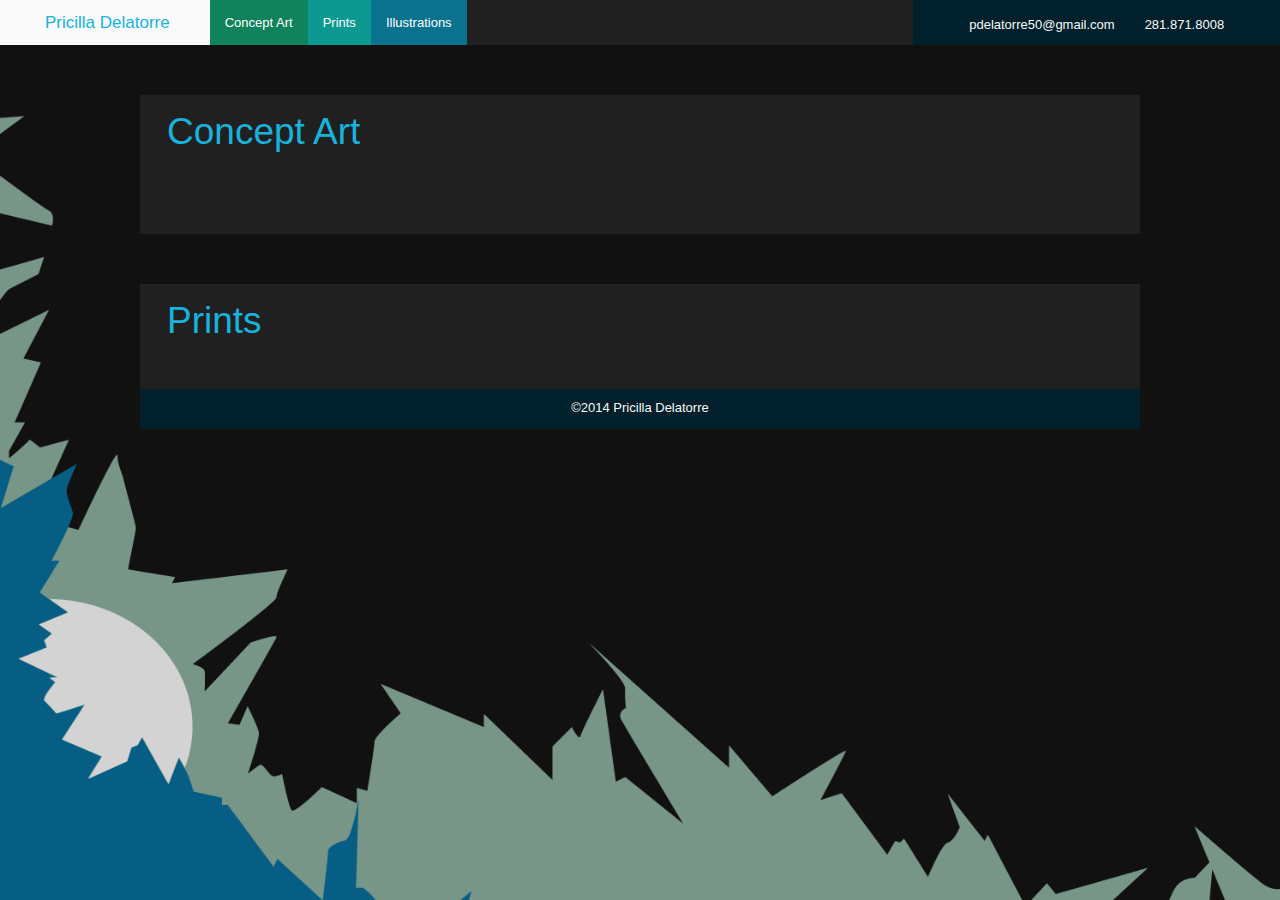
==== commit 25215a56: "Gallery images fade in once loaded." ====
--- a/index.html
+++ b/index.html
@@ -1,144 +1,85 @@
-<!doctype html>
+﻿<!doctype html>
 <html class="no-js" lang="en">
-  <head>
-    <meta charset="utf-8" />
-    <meta name="viewport" content="width=device-width, initial-scale=1.0" />
-    <title>Pricilla Delatorre: Concept Art</title>
+    <head>
+        <meta charset="utf-8" />
+        <meta name="viewport" content="width=device-width, initial-scale=1.0" />
+        <title>Pricilla Delatorre: Concept Art</title>
+        <link rel="shortcut icon" type="image/x-icon" href="img/logo.png" />
+        <link rel="stylesheet" href="stylesheets/app.css" />
+        <script src="bower_components/modernizr/modernizr.js"></script>
 
-    <link rel="shortcut icon" href="img/logo.png">
-    <link rel="stylesheet" href="css/foundation.css" />
-    <link rel="stylesheet" href="css/index.css" />
+    </head>
+    <body>
+        <div class="sticky">
 
-    <script src="js/vendor/modernizr.js"></script>
-    <script src="js/jquery-2.1.1.min.js"></script>
-    <script src="js/packery.pkgd.min.js"></script>
-    <script src="js/velocity.min.js"></script>
-    <script src="js/velocity.ui.min.js"></script>
-    <script src="js/utils.js"></script>
+            <nav class="top-bar" data-topbar role="navigation">
 
-  </head>
-  <body>
+                <ul class="title-area">
+                    <a href="#about"><li class="name"><h1>Pricilla Delatorre</h1></li></a>
+                    <li class="toggle-topbar menu-icon"><a href="#"><span>Menu</span></a></li>
+                </ul>
+
+                <section class="top-bar-section">
+                    <ul class="left">
+                        <li><a class="concept-art-button" href="#concept">Concept Art</a></li>
+                        <li><a class="prints-button" href="#prints">Prints</a></li>
+                        <li><a class="illustrations-button" href="#illustrations" >Illustrations</a></li>
+                    </ul>
+                  
+                    <ul class="right contact-info-container">
+                      <li class="contact-info-button invisible">...</li>
+                        
+                        <li class="contact-info-button">pdelatorre50@gmail.com</li>
+                        <li class="contact-info-button">281.871.8008</li>
+                        <li class="contact-info-button invisible">...</li>
+                    </ul>
+              </section>
+            </nav>
+        </div>
+
+    
+        <div id="container" class="row">
+          
+          <!--<div class="large-12 columns gallery-header">
+              <a class="cursor_text" id="about"><h2>About Pricilla</h2></a>
+          </div>
+          <div class="js-packery large-12 columns gallery">
+            <p class="large-11 about-description">
+              Pricilla Delatorre is a 2D concept artist specializing in telling stories through her designs. Pricilla paints her worlds by creating physical and digital sketches, then tying together a combination of vector art, digital painting, and texturing. Her favorite tools are Sketchbook Pro, Illustrator, and Photoshop.
+            </p>
+
+            <ul class="social-media-container">
+                <li><a class="social-media-icon email"  href="mailto:pdelatorre50@gmail.com" target="_blank"></a></li>
+                <li><a class="social-media-icon linkedin"  href="http://www.linkedin.com/in/cilladlt" target=" _blank"></a></li>
+            </ul>
+          </div>-->
+
+            <div class="large-12 columns gallery-header">
+                <a class="cursor_text" id="concept"><h2>Concept Art</h2></a>
+            </div>
+            <div class="js-packery large-12 columns gallery concept-gallery"></div>
+            <div class="js-packery large-12 columns gallery sketch-gallery"></div>
 
 
+            <div class="large-12 columns gallery-header">
+                <a class="cursor_text" id="prints"><h2>Prints</h2></a>
+            </div>
+          <div class="js-packery large-12 columns gallery print-gallery"></div>
+
+        </div>
 
 
-<div class="sticky">
+        <div class="row footer">
+            <p>&copy;2014 Pricilla Delatorre</p>
+        </div>
 
-  <nav class="top-bar" data-topbar role="navigation">
-
-  <ul class="title-area">
-    <li class="name"><h1>Pricilla Delatorre</h1></li>
-     <!-- Remove the class "menu-icon" to get rid of menu icon. Take out "Menu" to just have icon alone -->
-    <li class="toggle-topbar menu-icon"><a href="#"><span>Menu</span></a></li>
-  </ul>
-
-  <section class="top-bar-section">
-    <!-- Left Nav Section -->
-    <ul class="left">
-      <li><a href="#concept">Concept Art</a></li>
-      <li><a href="#prints">Prints</a></li>
-      <li><a href="#illustrations">Illustrations</a></li>
-      <!-- <li><a href="#aboutme">About Me</a></li> -->
-    </ul>
-
-    <ul id="icon-bar-override" class="right">
-      <li>
-        <a href="mailto:pdelatorre50@gmail.com" class="item">
-          <img src="img/icons/icon_email.png" >
-        </a>
-      </li>
-      <li>
-        <a href="tel:2818718008" class="item">
-          <img src="img/icons/icon_phone.png" >
-        </a>
-      </li>
-      <li>
-        <a href="https://www.linkedin.com/pub/pricilla-delatorre/64/b92/8a3" target="_blank" class="item">
-          <img src="img/icons/icon_linkedin.png" >
-        </a>
-      </li>
-
-      <div id="icons-right-indent"></div>
-  </ul>
-  </section>
-
-  </nav>
-</div>
-
-<div id="container" class="row">
-
-
-  <div class="large-12 columns gallery_header">
-      <a class="cursor_text" id="concept"><h2>Concept Art</h2></a>
-  </div>
-  <div class="js-packery large-12 columns gallery_bg" 
-    data-packery-options='{ "itemSelector": ".packery_item", "gutter": 15 }'>
-    <img class="packery_item medium-4" src="img/sultan/sl_dreds_001.jpg">
-    <img class="packery_item medium-6" src="img/zelda/zelda_concept_001.jpg">
-    <img class="packery_item medium-4" src="img/kingcrow/kc_kingcrow_concept_001.png">
-    <img class="packery_item medium-3" src="img/kingcrow/kc_logo.png">
-    <!-- <img class="packery_item medium-3" src="img/sultan/sl_oracle_001.png"> -->
-  </div>
-
-
-  <div class="js-packery large-12 columns gallery_bg" 
-    data-packery-options='{ "itemSelector": ".packery_item", "gutter": 15 }'>
-   
-    <img class="packery_item medium-7" src="img/kingcrow/kc_kingcrow_sketch_001.jpg">
-    <img class="packery_item medium-4" src="img/kingcrow/kc_padle_sketch_001.jpg">
-    <img class="packery_item medium-4" src="img/ladyluck/ll_lady_sketch_001.jpg">
-
-    <img class="packery_item medium-3" src="img/kingcrow/kc_kingcrow_sketch_002.jpg">
-    <img class="packery_item medium-3" src="img/kingcrow/kc_kingcrow_sketch_003.jpg">
-  </div>
-
-
-  <div class="large-12 columns gallery_header">
-    <a class="cursor_text" id="prints"><h2>Prints</h2></a>
-  </div>
-  <div class="js-packery large-12 columns gallery_bg"
-    data-packery-options='{ "itemSelector": ".packery_item", "gutter": 15 }'>
-    <img class="packery_item medium-4" src="img/prints/print_lindblum.jpg">
-    <img class="packery_item medium-3" src="img/prints/print_owl.jpg">
-    <img class="packery_item medium-4" src="img/prints/print_snake.jpg">
-  </div>
-
-
-  <div class="large-12 columns gallery_header">
-    <a class="cursor_text" id="illustrations"><h2>Illustrations</h2></a>
-  </div>
-  <div class="sins_container columns large-12">
-    <img class="sins sins_upper" src="img/sins/sins_envy.jpg">
-    <img class="sins sins_upper" src="img/sins/sins_wrath.jpg">
-
-    <img class="sins sins_lower" src="img/sins/sins_sloth.jpg">
-    <img class="sins sins_lower" src="img/sins/sins_greed.jpg">
-    <img class="sins sins_lower" src="img/sins/sins_lust.jpg">
-    <img class="sins sins_lower" src="img/sins/sins_gluttony.jpg">
-  </div>
-
-<!--   <div class="large-12 columns gallery_header">
-    <a class="cursor_text" id="aboutme"><h2>About Me</h2></a>
-  </div>
-  <div class="large-12 columns sins_container">
-      <img class="large-2" src="img/logo.png">
-      <p class="large-8">
-      Pricilla Delatorre is a concept artist specializing telling stories through her designs.
-      </p>
-  </div>
--->
-
-</div>
-
-
-<div class="row footer">
-  <p>&copy;2014 Pricilla Delatorre</p>
-</div>
-
-    <script src="js/vendor/jquery.js"></script>
-    <script src="js/foundation.min.js"></script>
-    <script>
-      $(document).foundation();
-    </script>
-  </body>
+        <script src="bower_components/sprintf/dist/sprintf.min.js"></script>
+        <script src="bower_components/jquery/dist/jquery.min.js"></script>
+        <script src="bower_components/velocity/velocity.min.js"></script>
+        <script src="bower_components/foundation/js/foundation.min.js"></script>
+        <script src="bower_components/imagesloaded/imagesloaded.pkgd.min.js"></script>
+        <script src="bower_components/packery/dist/packery.pkgd.min.js"></script>
+        <script src="js/portfolio.js"></script>
+        <script src="js/app.js"></script>
+    </body>
 </html>
--- a/stylesheets/app.css
+++ b/stylesheets/app.css
@@ -0,0 +1,23634 @@
+@font-face {
+  font-family: 'District Prothin';
+  src: url("../fonts/distproth/distproth-webfont.eot");
+  src: url("../fonts/distproth/distproth-webfont.eot?#iefix") format("embedded-opentype"), url("../fonts/distproth/distproth-webfont.woff2") format("woff2"), url("../fonts/distproth/distproth-webfont.woff") format("woff"), url("../fonts/distproth/distproth-webfont.ttf") format("truetype"), url("../fonts/distproth/distproth-webfont.svg#district_prothin") format("svg");
+  font-weight: normal;
+  font-style: normal;
+}
+@font-face {
+  font-family: 'Quicksand';
+  src: url("../fonts/quicksand/quicksand-regular-webfont.eot");
+  src: url("../fonts/quicksand/quicksand-regular-webfont.eot?#iefix") format("embedded-opentype"), url("../fonts/quicksand/quicksand-regular-webfont.woff2") format("woff2"), url("../fonts/quicksand/quicksand-regular-webfont.woff") format("woff"), url("../fonts/quicksand/quicksand-regular-webfont.ttf") format("truetype"), url("../fonts/quicksand/quicksand-regular-webfont.svg#quicksandregular") format("svg");
+  font-weight: normal;
+  font-style: normal;
+}
+/* line 54, ../scss/_fonts.scss */
+.font-color-ghost {
+  color: #FAFAFA !important;
+}
+
+/* line 60, ../scss/_fonts.scss */
+.cursor-text {
+  cursor: text !important;
+}
+
+/* line 64, ../scss/_fonts.scss */
+.cursor-pointer {
+  cursor: pointer !important;
+}
+
+/* line 70, ../scss/_fonts.scss */
+.invisible {
+  opacity: 0;
+}
+
+/* line 347, ../bower_components/foundation/scss/foundation/components/_global.scss */
+meta.foundation-version {
+  font-family: "/5.4.7/";
+}
+
+/* line 351, ../bower_components/foundation/scss/foundation/components/_global.scss */
+meta.foundation-mq-small {
+  font-family: "/only screen/";
+  width: 0em;
+}
+
+/* line 356, ../bower_components/foundation/scss/foundation/components/_global.scss */
+meta.foundation-mq-medium {
+  font-family: "/only screen and (min-width:45em)/";
+  width: 45em;
+}
+
+/* line 361, ../bower_components/foundation/scss/foundation/components/_global.scss */
+meta.foundation-mq-large {
+  font-family: "/only screen and (min-width:64.063em)/";
+  width: 64.063em;
+}
+
+/* line 366, ../bower_components/foundation/scss/foundation/components/_global.scss */
+meta.foundation-mq-xlarge {
+  font-family: "/only screen and (min-width:90.063em)/";
+  width: 90.063em;
+}
+
+/* line 371, ../bower_components/foundation/scss/foundation/components/_global.scss */
+meta.foundation-mq-xxlarge {
+  font-family: "/only screen and (min-width:120.063em)/";
+  width: 120.063em;
+}
+
+/* line 376, ../bower_components/foundation/scss/foundation/components/_global.scss */
+meta.foundation-data-attribute-namespace {
+  font-family: false;
+}
+
+/* line 383, ../bower_components/foundation/scss/foundation/components/_global.scss */
+html, body {
+  height: 100%;
+}
+
+/* line 386, ../bower_components/foundation/scss/foundation/components/_global.scss */
+*,
+*:before,
+*:after {
+  -webkit-box-sizing: border-box;
+  -moz-box-sizing: border-box;
+  box-sizing: border-box;
+}
+
+/* line 392, ../bower_components/foundation/scss/foundation/components/_global.scss */
+html,
+body {
+  font-size: 100%;
+}
+
+/* line 396, ../bower_components/foundation/scss/foundation/components/_global.scss */
+body {
+  background: #fff;
+  color: #FAFAFA;
+  padding: 0;
+  margin: 0;
+  font-family: "Quicksand", "Helvetica Neue", Helvetica, Roboto, Arial, sans-serif;
+  font-weight: normal;
+  font-style: normal;
+  line-height: 1.5;
+  position: relative;
+  cursor: auto;
+}
+
+/* line 409, ../bower_components/foundation/scss/foundation/components/_global.scss */
+a:hover {
+  cursor: pointer;
+}
+
+/* line 412, ../bower_components/foundation/scss/foundation/components/_global.scss */
+img {
+  max-width: 100%;
+  height: auto;
+}
+
+/* line 414, ../bower_components/foundation/scss/foundation/components/_global.scss */
+img {
+  -ms-interpolation-mode: bicubic;
+}
+
+/* line 418, ../bower_components/foundation/scss/foundation/components/_global.scss */
+#map_canvas img,
+#map_canvas embed,
+#map_canvas object,
+.map_canvas img,
+.map_canvas embed,
+.map_canvas object {
+  max-width: none !important;
+}
+
+/* line 425, ../bower_components/foundation/scss/foundation/components/_global.scss */
+.left {
+  float: left !important;
+}
+
+/* line 426, ../bower_components/foundation/scss/foundation/components/_global.scss */
+.right {
+  float: right !important;
+}
+
+/* line 172, ../bower_components/foundation/scss/foundation/components/_global.scss */
+.clearfix:before, .clearfix:after {
+  content: " ";
+  display: table;
+}
+/* line 173, ../bower_components/foundation/scss/foundation/components/_global.scss */
+.clearfix:after {
+  clear: both;
+}
+
+/* line 430, ../bower_components/foundation/scss/foundation/components/_global.scss */
+.hide {
+  display: none !important;
+  visibility: hidden;
+}
+
+/* line 436, ../bower_components/foundation/scss/foundation/components/_global.scss */
+.invisible {
+  visibility: hidden;
+}
+
+/* line 442, ../bower_components/foundation/scss/foundation/components/_global.scss */
+.antialiased {
+  -webkit-font-smoothing: antialiased;
+  -moz-osx-font-smoothing: grayscale;
+}
+
+/* line 445, ../bower_components/foundation/scss/foundation/components/_global.scss */
+img {
+  display: inline-block;
+  vertical-align: middle;
+}
+
+/* line 455, ../bower_components/foundation/scss/foundation/components/_global.scss */
+textarea {
+  height: auto;
+  min-height: 50px;
+}
+
+/* line 458, ../bower_components/foundation/scss/foundation/components/_global.scss */
+select {
+  width: 100%;
+}
+
+/* line 218, ../bower_components/foundation/scss/foundation/components/_grid.scss */
+.row {
+  width: 100%;
+  margin-left: auto;
+  margin-right: auto;
+  margin-top: 0;
+  margin-bottom: 0;
+  max-width: 62.5rem;
+}
+/* line 172, ../bower_components/foundation/scss/foundation/components/_global.scss */
+.row:before, .row:after {
+  content: " ";
+  display: table;
+}
+/* line 173, ../bower_components/foundation/scss/foundation/components/_global.scss */
+.row:after {
+  clear: both;
+}
+/* line 222, ../bower_components/foundation/scss/foundation/components/_grid.scss */
+.row.collapse > .column,
+.row.collapse > .columns {
+  padding-left: 0;
+  padding-right: 0;
+}
+/* line 225, ../bower_components/foundation/scss/foundation/components/_grid.scss */
+.row.collapse .row {
+  margin-left: 0;
+  margin-right: 0;
+}
+/* line 228, ../bower_components/foundation/scss/foundation/components/_grid.scss */
+.row .row {
+  width: auto;
+  margin-left: -0.9375rem;
+  margin-right: -0.9375rem;
+  margin-top: 0;
+  margin-bottom: 0;
+  max-width: none;
+}
+/* line 172, ../bower_components/foundation/scss/foundation/components/_global.scss */
+.row .row:before, .row .row:after {
+  content: " ";
+  display: table;
+}
+/* line 173, ../bower_components/foundation/scss/foundation/components/_global.scss */
+.row .row:after {
+  clear: both;
+}
+/* line 229, ../bower_components/foundation/scss/foundation/components/_grid.scss */
+.row .row.collapse {
+  width: auto;
+  margin: 0;
+  max-width: none;
+}
+/* line 172, ../bower_components/foundation/scss/foundation/components/_global.scss */
+.row .row.collapse:before, .row .row.collapse:after {
+  content: " ";
+  display: table;
+}
+/* line 173, ../bower_components/foundation/scss/foundation/components/_global.scss */
+.row .row.collapse:after {
+  clear: both;
+}
+
+/* line 233, ../bower_components/foundation/scss/foundation/components/_grid.scss */
+.column,
+.columns {
+  padding-left: 0.9375rem;
+  padding-right: 0.9375rem;
+  width: 100%;
+  float: left;
+}
+
+/* line 236, ../bower_components/foundation/scss/foundation/components/_grid.scss */
+[class*="column"] + [class*="column"]:last-child {
+  float: right;
+}
+
+/* line 237, ../bower_components/foundation/scss/foundation/components/_grid.scss */
+[class*="column"] + [class*="column"].end {
+  float: left;
+}
+
+@media only screen {
+  /* line 159, ../bower_components/foundation/scss/foundation/components/_grid.scss */
+  .small-push-0 {
+    position: relative;
+    left: 0%;
+    right: auto;
+  }
+
+  /* line 162, ../bower_components/foundation/scss/foundation/components/_grid.scss */
+  .small-pull-0 {
+    position: relative;
+    right: 0%;
+    left: auto;
+  }
+
+  /* line 159, ../bower_components/foundation/scss/foundation/components/_grid.scss */
+  .small-push-1 {
+    position: relative;
+    left: 8.33333%;
+    right: auto;
+  }
+
+  /* line 162, ../bower_components/foundation/scss/foundation/components/_grid.scss */
+  .small-pull-1 {
+    position: relative;
+    right: 8.33333%;
+    left: auto;
+  }
+
+  /* line 159, ../bower_components/foundation/scss/foundation/components/_grid.scss */
+  .small-push-2 {
+    position: relative;
+    left: 16.66667%;
+    right: auto;
+  }
+
+  /* line 162, ../bower_components/foundation/scss/foundation/components/_grid.scss */
+  .small-pull-2 {
+    position: relative;
+    right: 16.66667%;
+    left: auto;
+  }
+
+  /* line 159, ../bower_components/foundation/scss/foundation/components/_grid.scss */
+  .small-push-3 {
+    position: relative;
+    left: 25%;
+    right: auto;
+  }
+
+  /* line 162, ../bower_components/foundation/scss/foundation/components/_grid.scss */
+  .small-pull-3 {
+    position: relative;
+    right: 25%;
+    left: auto;
+  }
+
+  /* line 159, ../bower_components/foundation/scss/foundation/components/_grid.scss */
+  .small-push-4 {
+    position: relative;
+    left: 33.33333%;
+    right: auto;
+  }
+
+  /* line 162, ../bower_components/foundation/scss/foundation/components/_grid.scss */
+  .small-pull-4 {
+    position: relative;
+    right: 33.33333%;
+    left: auto;
+  }
+
+  /* line 159, ../bower_components/foundation/scss/foundation/components/_grid.scss */
+  .small-push-5 {
+    position: relative;
+    left: 41.66667%;
+    right: auto;
+  }
+
+  /* line 162, ../bower_components/foundation/scss/foundation/components/_grid.scss */
+  .small-pull-5 {
+    position: relative;
+    right: 41.66667%;
+    left: auto;
+  }
+
+  /* line 159, ../bower_components/foundation/scss/foundation/components/_grid.scss */
+  .small-push-6 {
+    position: relative;
+    left: 50%;
+    right: auto;
+  }
+
+  /* line 162, ../bower_components/foundation/scss/foundation/components/_grid.scss */
+  .small-pull-6 {
+    position: relative;
+    right: 50%;
+    left: auto;
+  }
+
+  /* line 159, ../bower_components/foundation/scss/foundation/components/_grid.scss */
+  .small-push-7 {
+    position: relative;
+    left: 58.33333%;
+    right: auto;
+  }
+
+  /* line 162, ../bower_components/foundation/scss/foundation/components/_grid.scss */
+  .small-pull-7 {
+    position: relative;
+    right: 58.33333%;
+    left: auto;
+  }
+
+  /* line 159, ../bower_components/foundation/scss/foundation/components/_grid.scss */
+  .small-push-8 {
+    position: relative;
+    left: 66.66667%;
+    right: auto;
+  }
+
+  /* line 162, ../bower_components/foundation/scss/foundation/components/_grid.scss */
+  .small-pull-8 {
+    position: relative;
+    right: 66.66667%;
+    left: auto;
+  }
+
+  /* line 159, ../bower_components/foundation/scss/foundation/components/_grid.scss */
+  .small-push-9 {
+    position: relative;
+    left: 75%;
+    right: auto;
+  }
+
+  /* line 162, ../bower_components/foundation/scss/foundation/components/_grid.scss */
+  .small-pull-9 {
+    position: relative;
+    right: 75%;
+    left: auto;
+  }
+
+  /* line 159, ../bower_components/foundation/scss/foundation/components/_grid.scss */
+  .small-push-10 {
+    position: relative;
+    left: 83.33333%;
+    right: auto;
+  }
+
+  /* line 162, ../bower_components/foundation/scss/foundation/components/_grid.scss */
+  .small-pull-10 {
+    position: relative;
+    right: 83.33333%;
+    left: auto;
+  }
+
+  /* line 159, ../bower_components/foundation/scss/foundation/components/_grid.scss */
+  .small-push-11 {
+    position: relative;
+    left: 91.66667%;
+    right: auto;
+  }
+
+  /* line 162, ../bower_components/foundation/scss/foundation/components/_grid.scss */
+  .small-pull-11 {
+    position: relative;
+    right: 91.66667%;
+    left: auto;
+  }
+
+  /* line 167, ../bower_components/foundation/scss/foundation/components/_grid.scss */
+  .column,
+  .columns {
+    position: relative;
+    padding-left: 0.9375rem;
+    padding-right: 0.9375rem;
+    float: left;
+  }
+
+  /* line 172, ../bower_components/foundation/scss/foundation/components/_grid.scss */
+  .small-1 {
+    width: 8.33333%;
+  }
+
+  /* line 172, ../bower_components/foundation/scss/foundation/components/_grid.scss */
+  .small-2 {
+    width: 16.66667%;
+  }
+
+  /* line 172, ../bower_components/foundation/scss/foundation/components/_grid.scss */
+  .small-3 {
+    width: 25%;
+  }
+
+  /* line 172, ../bower_components/foundation/scss/foundation/components/_grid.scss */
+  .small-4 {
+    width: 33.33333%;
+  }
+
+  /* line 172, ../bower_components/foundation/scss/foundation/components/_grid.scss */
+  .small-5 {
+    width: 41.66667%;
+  }
+
+  /* line 172, ../bower_components/foundation/scss/foundation/components/_grid.scss */
+  .small-6 {
+    width: 50%;
+  }
+
+  /* line 172, ../bower_components/foundation/scss/foundation/components/_grid.scss */
+  .small-7 {
+    width: 58.33333%;
+  }
+
+  /* line 172, ../bower_components/foundation/scss/foundation/components/_grid.scss */
+  .small-8 {
+    width: 66.66667%;
+  }
+
+  /* line 172, ../bower_components/foundation/scss/foundation/components/_grid.scss */
+  .small-9 {
+    width: 75%;
+  }
+
+  /* line 172, ../bower_components/foundation/scss/foundation/components/_grid.scss */
+  .small-10 {
+    width: 83.33333%;
+  }
+
+  /* line 172, ../bower_components/foundation/scss/foundation/components/_grid.scss */
+  .small-11 {
+    width: 91.66667%;
+  }
+
+  /* line 172, ../bower_components/foundation/scss/foundation/components/_grid.scss */
+  .small-12 {
+    width: 100%;
+  }
+
+  /* line 178, ../bower_components/foundation/scss/foundation/components/_grid.scss */
+  .small-offset-0 {
+    margin-left: 0% !important;
+  }
+
+  /* line 178, ../bower_components/foundation/scss/foundation/components/_grid.scss */
+  .small-offset-1 {
+    margin-left: 8.33333% !important;
+  }
+
+  /* line 178, ../bower_components/foundation/scss/foundation/components/_grid.scss */
+  .small-offset-2 {
+    margin-left: 16.66667% !important;
+  }
+
+  /* line 178, ../bower_components/foundation/scss/foundation/components/_grid.scss */
+  .small-offset-3 {
+    margin-left: 25% !important;
+  }
+
+  /* line 178, ../bower_components/foundation/scss/foundation/components/_grid.scss */
+  .small-offset-4 {
+    margin-left: 33.33333% !important;
+  }
+
+  /* line 178, ../bower_components/foundation/scss/foundation/components/_grid.scss */
+  .small-offset-5 {
+    margin-left: 41.66667% !important;
+  }
+
+  /* line 178, ../bower_components/foundation/scss/foundation/components/_grid.scss */
+  .small-offset-6 {
+    margin-left: 50% !important;
+  }
+
+  /* line 178, ../bower_components/foundation/scss/foundation/components/_grid.scss */
+  .small-offset-7 {
+    margin-left: 58.33333% !important;
+  }
+
+  /* line 178, ../bower_components/foundation/scss/foundation/components/_grid.scss */
+  .small-offset-8 {
+    margin-left: 66.66667% !important;
+  }
+
+  /* line 178, ../bower_components/foundation/scss/foundation/components/_grid.scss */
+  .small-offset-9 {
+    margin-left: 75% !important;
+  }
+
+  /* line 178, ../bower_components/foundation/scss/foundation/components/_grid.scss */
+  .small-offset-10 {
+    margin-left: 83.33333% !important;
+  }
+
+  /* line 178, ../bower_components/foundation/scss/foundation/components/_grid.scss */
+  .small-offset-11 {
+    margin-left: 91.66667% !important;
+  }
+
+  /* line 180, ../bower_components/foundation/scss/foundation/components/_grid.scss */
+  .small-reset-order {
+    margin-left: 0;
+    margin-right: 0;
+    left: auto;
+    right: auto;
+    float: left;
+  }
+
+  /* line 188, ../bower_components/foundation/scss/foundation/components/_grid.scss */
+  .column.small-centered,
+  .columns.small-centered {
+    margin-left: auto;
+    margin-right: auto;
+    float: none;
+  }
+
+  /* line 191, ../bower_components/foundation/scss/foundation/components/_grid.scss */
+  .column.small-uncentered,
+  .columns.small-uncentered {
+    margin-left: 0;
+    margin-right: 0;
+    float: left;
+  }
+
+  /* line 199, ../bower_components/foundation/scss/foundation/components/_grid.scss */
+  .column.small-centered:last-child,
+  .columns.small-centered:last-child {
+    float: none;
+  }
+
+  /* line 205, ../bower_components/foundation/scss/foundation/components/_grid.scss */
+  .column.small-uncentered:last-child,
+  .columns.small-uncentered:last-child {
+    float: left;
+  }
+
+  /* line 210, ../bower_components/foundation/scss/foundation/components/_grid.scss */
+  .column.small-uncentered.opposite,
+  .columns.small-uncentered.opposite {
+    float: right;
+  }
+}
+@media only screen and (min-width: 45em) {
+  /* line 159, ../bower_components/foundation/scss/foundation/components/_grid.scss */
+  .medium-push-0 {
+    position: relative;
+    left: 0%;
+    right: auto;
+  }
+
+  /* line 162, ../bower_components/foundation/scss/foundation/components/_grid.scss */
+  .medium-pull-0 {
+    position: relative;
+    right: 0%;
+    left: auto;
+  }
+
+  /* line 159, ../bower_components/foundation/scss/foundation/components/_grid.scss */
+  .medium-push-1 {
+    position: relative;
+    left: 8.33333%;
+    right: auto;
+  }
+
+  /* line 162, ../bower_components/foundation/scss/foundation/components/_grid.scss */
+  .medium-pull-1 {
+    position: relative;
+    right: 8.33333%;
+    left: auto;
+  }
+
+  /* line 159, ../bower_components/foundation/scss/foundation/components/_grid.scss */
+  .medium-push-2 {
+    position: relative;
+    left: 16.66667%;
+    right: auto;
+  }
+
+  /* line 162, ../bower_components/foundation/scss/foundation/components/_grid.scss */
+  .medium-pull-2 {
+    position: relative;
+    right: 16.66667%;
+    left: auto;
+  }
+
+  /* line 159, ../bower_components/foundation/scss/foundation/components/_grid.scss */
+  .medium-push-3 {
+    position: relative;
+    left: 25%;
+    right: auto;
+  }
+
+  /* line 162, ../bower_components/foundation/scss/foundation/components/_grid.scss */
+  .medium-pull-3 {
+    position: relative;
+    right: 25%;
+    left: auto;
+  }
+
+  /* line 159, ../bower_components/foundation/scss/foundation/components/_grid.scss */
+  .medium-push-4 {
+    position: relative;
+    left: 33.33333%;
+    right: auto;
+  }
+
+  /* line 162, ../bower_components/foundation/scss/foundation/components/_grid.scss */
+  .medium-pull-4 {
+    position: relative;
+    right: 33.33333%;
+    left: auto;
+  }
+
+  /* line 159, ../bower_components/foundation/scss/foundation/components/_grid.scss */
+  .medium-push-5 {
+    position: relative;
+    left: 41.66667%;
+    right: auto;
+  }
+
+  /* line 162, ../bower_components/foundation/scss/foundation/components/_grid.scss */
+  .medium-pull-5 {
+    position: relative;
+    right: 41.66667%;
+    left: auto;
+  }
+
+  /* line 159, ../bower_components/foundation/scss/foundation/components/_grid.scss */
+  .medium-push-6 {
+    position: relative;
+    left: 50%;
+    right: auto;
+  }
+
+  /* line 162, ../bower_components/foundation/scss/foundation/components/_grid.scss */
+  .medium-pull-6 {
+    position: relative;
+    right: 50%;
+    left: auto;
+  }
+
+  /* line 159, ../bower_components/foundation/scss/foundation/components/_grid.scss */
+  .medium-push-7 {
+    position: relative;
+    left: 58.33333%;
+    right: auto;
+  }
+
+  /* line 162, ../bower_components/foundation/scss/foundation/components/_grid.scss */
+  .medium-pull-7 {
+    position: relative;
+    right: 58.33333%;
+    left: auto;
+  }
+
+  /* line 159, ../bower_components/foundation/scss/foundation/components/_grid.scss */
+  .medium-push-8 {
+    position: relative;
+    left: 66.66667%;
+    right: auto;
+  }
+
+  /* line 162, ../bower_components/foundation/scss/foundation/components/_grid.scss */
+  .medium-pull-8 {
+    position: relative;
+    right: 66.66667%;
+    left: auto;
+  }
+
+  /* line 159, ../bower_components/foundation/scss/foundation/components/_grid.scss */
+  .medium-push-9 {
+    position: relative;
+    left: 75%;
+    right: auto;
+  }
+
+  /* line 162, ../bower_components/foundation/scss/foundation/components/_grid.scss */
+  .medium-pull-9 {
+    position: relative;
+    right: 75%;
+    left: auto;
+  }
+
+  /* line 159, ../bower_components/foundation/scss/foundation/components/_grid.scss */
+  .medium-push-10 {
+    position: relative;
+    left: 83.33333%;
+    right: auto;
+  }
+
+  /* line 162, ../bower_components/foundation/scss/foundation/components/_grid.scss */
+  .medium-pull-10 {
+    position: relative;
+    right: 83.33333%;
+    left: auto;
+  }
+
+  /* line 159, ../bower_components/foundation/scss/foundation/components/_grid.scss */
+  .medium-push-11 {
+    position: relative;
+    left: 91.66667%;
+    right: auto;
+  }
+
+  /* line 162, ../bower_components/foundation/scss/foundation/components/_grid.scss */
+  .medium-pull-11 {
+    position: relative;
+    right: 91.66667%;
+    left: auto;
+  }
+
+  /* line 167, ../bower_components/foundation/scss/foundation/components/_grid.scss */
+  .column,
+  .columns {
+    position: relative;
+    padding-left: 0.9375rem;
+    padding-right: 0.9375rem;
+    float: left;
+  }
+
+  /* line 172, ../bower_components/foundation/scss/foundation/components/_grid.scss */
+  .medium-1 {
+    width: 8.33333%;
+  }
+
+  /* line 172, ../bower_components/foundation/scss/foundation/components/_grid.scss */
+  .medium-2 {
+    width: 16.66667%;
+  }
+
+  /* line 172, ../bower_components/foundation/scss/foundation/components/_grid.scss */
+  .medium-3 {
+    width: 25%;
+  }
+
+  /* line 172, ../bower_components/foundation/scss/foundation/components/_grid.scss */
+  .medium-4 {
+    width: 33.33333%;
+  }
+
+  /* line 172, ../bower_components/foundation/scss/foundation/components/_grid.scss */
+  .medium-5 {
+    width: 41.66667%;
+  }
+
+  /* line 172, ../bower_components/foundation/scss/foundation/components/_grid.scss */
+  .medium-6 {
+    width: 50%;
+  }
+
+  /* line 172, ../bower_components/foundation/scss/foundation/components/_grid.scss */
+  .medium-7 {
+    width: 58.33333%;
+  }
+
+  /* line 172, ../bower_components/foundation/scss/foundation/components/_grid.scss */
+  .medium-8 {
+    width: 66.66667%;
+  }
+
+  /* line 172, ../bower_components/foundation/scss/foundation/components/_grid.scss */
+  .medium-9 {
+    width: 75%;
+  }
+
+  /* line 172, ../bower_components/foundation/scss/foundation/components/_grid.scss */
+  .medium-10 {
+    width: 83.33333%;
+  }
+
+  /* line 172, ../bower_components/foundation/scss/foundation/components/_grid.scss */
+  .medium-11 {
+    width: 91.66667%;
+  }
+
+  /* line 172, ../bower_components/foundation/scss/foundation/components/_grid.scss */
+  .medium-12 {
+    width: 100%;
+  }
+
+  /* line 178, ../bower_components/foundation/scss/foundation/components/_grid.scss */
+  .medium-offset-0 {
+    margin-left: 0% !important;
+  }
+
+  /* line 178, ../bower_components/foundation/scss/foundation/components/_grid.scss */
+  .medium-offset-1 {
+    margin-left: 8.33333% !important;
+  }
+
+  /* line 178, ../bower_components/foundation/scss/foundation/components/_grid.scss */
+  .medium-offset-2 {
+    margin-left: 16.66667% !important;
+  }
+
+  /* line 178, ../bower_components/foundation/scss/foundation/components/_grid.scss */
+  .medium-offset-3 {
+    margin-left: 25% !important;
+  }
+
+  /* line 178, ../bower_components/foundation/scss/foundation/components/_grid.scss */
+  .medium-offset-4 {
+    margin-left: 33.33333% !important;
+  }
+
+  /* line 178, ../bower_components/foundation/scss/foundation/components/_grid.scss */
+  .medium-offset-5 {
+    margin-left: 41.66667% !important;
+  }
+
+  /* line 178, ../bower_components/foundation/scss/foundation/components/_grid.scss */
+  .medium-offset-6 {
+    margin-left: 50% !important;
+  }
+
+  /* line 178, ../bower_components/foundation/scss/foundation/components/_grid.scss */
+  .medium-offset-7 {
+    margin-left: 58.33333% !important;
+  }
+
+  /* line 178, ../bower_components/foundation/scss/foundation/components/_grid.scss */
+  .medium-offset-8 {
+    margin-left: 66.66667% !important;
+  }
+
+  /* line 178, ../bower_components/foundation/scss/foundation/components/_grid.scss */
+  .medium-offset-9 {
+    margin-left: 75% !important;
+  }
+
+  /* line 178, ../bower_components/foundation/scss/foundation/components/_grid.scss */
+  .medium-offset-10 {
+    margin-left: 83.33333% !important;
+  }
+
+  /* line 178, ../bower_components/foundation/scss/foundation/components/_grid.scss */
+  .medium-offset-11 {
+    margin-left: 91.66667% !important;
+  }
+
+  /* line 180, ../bower_components/foundation/scss/foundation/components/_grid.scss */
+  .medium-reset-order {
+    margin-left: 0;
+    margin-right: 0;
+    left: auto;
+    right: auto;
+    float: left;
+  }
+
+  /* line 188, ../bower_components/foundation/scss/foundation/components/_grid.scss */
+  .column.medium-centered,
+  .columns.medium-centered {
+    margin-left: auto;
+    margin-right: auto;
+    float: none;
+  }
+
+  /* line 191, ../bower_components/foundation/scss/foundation/components/_grid.scss */
+  .column.medium-uncentered,
+  .columns.medium-uncentered {
+    margin-left: 0;
+    margin-right: 0;
+    float: left;
+  }
+
+  /* line 199, ../bower_components/foundation/scss/foundation/components/_grid.scss */
+  .column.medium-centered:last-child,
+  .columns.medium-centered:last-child {
+    float: none;
+  }
+
+  /* line 205, ../bower_components/foundation/scss/foundation/components/_grid.scss */
+  .column.medium-uncentered:last-child,
+  .columns.medium-uncentered:last-child {
+    float: left;
+  }
+
+  /* line 210, ../bower_components/foundation/scss/foundation/components/_grid.scss */
+  .column.medium-uncentered.opposite,
+  .columns.medium-uncentered.opposite {
+    float: right;
+  }
+
+  /* line 247, ../bower_components/foundation/scss/foundation/components/_grid.scss */
+  .push-0 {
+    position: relative;
+    left: 0%;
+    right: auto;
+  }
+
+  /* line 250, ../bower_components/foundation/scss/foundation/components/_grid.scss */
+  .pull-0 {
+    position: relative;
+    right: 0%;
+    left: auto;
+  }
+
+  /* line 247, ../bower_components/foundation/scss/foundation/components/_grid.scss */
+  .push-1 {
+    position: relative;
+    left: 8.33333%;
+    right: auto;
+  }
+
+  /* line 250, ../bower_components/foundation/scss/foundation/components/_grid.scss */
+  .pull-1 {
+    position: relative;
+    right: 8.33333%;
+    left: auto;
+  }
+
+  /* line 247, ../bower_components/foundation/scss/foundation/components/_grid.scss */
+  .push-2 {
+    position: relative;
+    left: 16.66667%;
+    right: auto;
+  }
+
+  /* line 250, ../bower_components/foundation/scss/foundation/components/_grid.scss */
+  .pull-2 {
+    position: relative;
+    right: 16.66667%;
+    left: auto;
+  }
+
+  /* line 247, ../bower_components/foundation/scss/foundation/components/_grid.scss */
+  .push-3 {
+    position: relative;
+    left: 25%;
+    right: auto;
+  }
+
+  /* line 250, ../bower_components/foundation/scss/foundation/components/_grid.scss */
+  .pull-3 {
+    position: relative;
+    right: 25%;
+    left: auto;
+  }
+
+  /* line 247, ../bower_components/foundation/scss/foundation/components/_grid.scss */
+  .push-4 {
+    position: relative;
+    left: 33.33333%;
+    right: auto;
+  }
+
+  /* line 250, ../bower_components/foundation/scss/foundation/components/_grid.scss */
+  .pull-4 {
+    position: relative;
+    right: 33.33333%;
+    left: auto;
+  }
+
+  /* line 247, ../bower_components/foundation/scss/foundation/components/_grid.scss */
+  .push-5 {
+    position: relative;
+    left: 41.66667%;
+    right: auto;
+  }
+
+  /* line 250, ../bower_components/foundation/scss/foundation/components/_grid.scss */
+  .pull-5 {
+    position: relative;
+    right: 41.66667%;
+    left: auto;
+  }
+
+  /* line 247, ../bower_components/foundation/scss/foundation/components/_grid.scss */
+  .push-6 {
+    position: relative;
+    left: 50%;
+    right: auto;
+  }
+
+  /* line 250, ../bower_components/foundation/scss/foundation/components/_grid.scss */
+  .pull-6 {
+    position: relative;
+    right: 50%;
+    left: auto;
+  }
+
+  /* line 247, ../bower_components/foundation/scss/foundation/components/_grid.scss */
+  .push-7 {
+    position: relative;
+    left: 58.33333%;
+    right: auto;
+  }
+
+  /* line 250, ../bower_components/foundation/scss/foundation/components/_grid.scss */
+  .pull-7 {
+    position: relative;
+    right: 58.33333%;
+    left: auto;
+  }
+
+  /* line 247, ../bower_components/foundation/scss/foundation/components/_grid.scss */
+  .push-8 {
+    position: relative;
+    left: 66.66667%;
+    right: auto;
+  }
+
+  /* line 250, ../bower_components/foundation/scss/foundation/components/_grid.scss */
+  .pull-8 {
+    position: relative;
+    right: 66.66667%;
+    left: auto;
+  }
+
+  /* line 247, ../bower_components/foundation/scss/foundation/components/_grid.scss */
+  .push-9 {
+    position: relative;
+    left: 75%;
+    right: auto;
+  }
+
+  /* line 250, ../bower_components/foundation/scss/foundation/components/_grid.scss */
+  .pull-9 {
+    position: relative;
+    right: 75%;
+    left: auto;
+  }
+
+  /* line 247, ../bower_components/foundation/scss/foundation/components/_grid.scss */
+  .push-10 {
+    position: relative;
+    left: 83.33333%;
+    right: auto;
+  }
+
+  /* line 250, ../bower_components/foundation/scss/foundation/components/_grid.scss */
+  .pull-10 {
+    position: relative;
+    right: 83.33333%;
+    left: auto;
+  }
+
+  /* line 247, ../bower_components/foundation/scss/foundation/components/_grid.scss */
+  .push-11 {
+    position: relative;
+    left: 91.66667%;
+    right: auto;
+  }
+
+  /* line 250, ../bower_components/foundation/scss/foundation/components/_grid.scss */
+  .pull-11 {
+    position: relative;
+    right: 91.66667%;
+    left: auto;
+  }
+}
+@media only screen and (min-width: 64.063em) {
+  /* line 159, ../bower_components/foundation/scss/foundation/components/_grid.scss */
+  .large-push-0 {
+    position: relative;
+    left: 0%;
+    right: auto;
+  }
+
+  /* line 162, ../bower_components/foundation/scss/foundation/components/_grid.scss */
+  .large-pull-0 {
+    position: relative;
+    right: 0%;
+    left: auto;
+  }
+
+  /* line 159, ../bower_components/foundation/scss/foundation/components/_grid.scss */
+  .large-push-1 {
+    position: relative;
+    left: 8.33333%;
+    right: auto;
+  }
+
+  /* line 162, ../bower_components/foundation/scss/foundation/components/_grid.scss */
+  .large-pull-1 {
+    position: relative;
+    right: 8.33333%;
+    left: auto;
+  }
+
+  /* line 159, ../bower_components/foundation/scss/foundation/components/_grid.scss */
+  .large-push-2 {
+    position: relative;
+    left: 16.66667%;
+    right: auto;
+  }
+
+  /* line 162, ../bower_components/foundation/scss/foundation/components/_grid.scss */
+  .large-pull-2 {
+    position: relative;
+    right: 16.66667%;
+    left: auto;
+  }
+
+  /* line 159, ../bower_components/foundation/scss/foundation/components/_grid.scss */
+  .large-push-3 {
+    position: relative;
+    left: 25%;
+    right: auto;
+  }
+
+  /* line 162, ../bower_components/foundation/scss/foundation/components/_grid.scss */
+  .large-pull-3 {
+    position: relative;
+    right: 25%;
+    left: auto;
+  }
+
+  /* line 159, ../bower_components/foundation/scss/foundation/components/_grid.scss */
+  .large-push-4 {
+    position: relative;
+    left: 33.33333%;
+    right: auto;
+  }
+
+  /* line 162, ../bower_components/foundation/scss/foundation/components/_grid.scss */
+  .large-pull-4 {
+    position: relative;
+    right: 33.33333%;
+    left: auto;
+  }
+
+  /* line 159, ../bower_components/foundation/scss/foundation/components/_grid.scss */
+  .large-push-5 {
+    position: relative;
+    left: 41.66667%;
+    right: auto;
+  }
+
+  /* line 162, ../bower_components/foundation/scss/foundation/components/_grid.scss */
+  .large-pull-5 {
+    position: relative;
+    right: 41.66667%;
+    left: auto;
+  }
+
+  /* line 159, ../bower_components/foundation/scss/foundation/components/_grid.scss */
+  .large-push-6 {
+    position: relative;
+    left: 50%;
+    right: auto;
+  }
+
+  /* line 162, ../bower_components/foundation/scss/foundation/components/_grid.scss */
+  .large-pull-6 {
+    position: relative;
+    right: 50%;
+    left: auto;
+  }
+
+  /* line 159, ../bower_components/foundation/scss/foundation/components/_grid.scss */
+  .large-push-7 {
+    position: relative;
+    left: 58.33333%;
+    right: auto;
+  }
+
+  /* line 162, ../bower_components/foundation/scss/foundation/components/_grid.scss */
+  .large-pull-7 {
+    position: relative;
+    right: 58.33333%;
+    left: auto;
+  }
+
+  /* line 159, ../bower_components/foundation/scss/foundation/components/_grid.scss */
+  .large-push-8 {
+    position: relative;
+    left: 66.66667%;
+    right: auto;
+  }
+
+  /* line 162, ../bower_components/foundation/scss/foundation/components/_grid.scss */
+  .large-pull-8 {
+    position: relative;
+    right: 66.66667%;
+    left: auto;
+  }
+
+  /* line 159, ../bower_components/foundation/scss/foundation/components/_grid.scss */
+  .large-push-9 {
+    position: relative;
+    left: 75%;
+    right: auto;
+  }
+
+  /* line 162, ../bower_components/foundation/scss/foundation/components/_grid.scss */
+  .large-pull-9 {
+    position: relative;
+    right: 75%;
+    left: auto;
+  }
+
+  /* line 159, ../bower_components/foundation/scss/foundation/components/_grid.scss */
+  .large-push-10 {
+    position: relative;
+    left: 83.33333%;
+    right: auto;
+  }
+
+  /* line 162, ../bower_components/foundation/scss/foundation/components/_grid.scss */
+  .large-pull-10 {
+    position: relative;
+    right: 83.33333%;
+    left: auto;
+  }
+
+  /* line 159, ../bower_components/foundation/scss/foundation/components/_grid.scss */
+  .large-push-11 {
+    position: relative;
+    left: 91.66667%;
+    right: auto;
+  }
+
+  /* line 162, ../bower_components/foundation/scss/foundation/components/_grid.scss */
+  .large-pull-11 {
+    position: relative;
+    right: 91.66667%;
+    left: auto;
+  }
+
+  /* line 167, ../bower_components/foundation/scss/foundation/components/_grid.scss */
+  .column,
+  .columns {
+    position: relative;
+    padding-left: 0.9375rem;
+    padding-right: 0.9375rem;
+    float: left;
+  }
+
+  /* line 172, ../bower_components/foundation/scss/foundation/components/_grid.scss */
+  .large-1 {
+    width: 8.33333%;
+  }
+
+  /* line 172, ../bower_components/foundation/scss/foundation/components/_grid.scss */
+  .large-2 {
+    width: 16.66667%;
+  }
+
+  /* line 172, ../bower_components/foundation/scss/foundation/components/_grid.scss */
+  .large-3 {
+    width: 25%;
+  }
+
+  /* line 172, ../bower_components/foundation/scss/foundation/components/_grid.scss */
+  .large-4 {
+    width: 33.33333%;
+  }
+
+  /* line 172, ../bower_components/foundation/scss/foundation/components/_grid.scss */
+  .large-5 {
+    width: 41.66667%;
+  }
+
+  /* line 172, ../bower_components/foundation/scss/foundation/components/_grid.scss */
+  .large-6 {
+    width: 50%;
+  }
+
+  /* line 172, ../bower_components/foundation/scss/foundation/components/_grid.scss */
+  .large-7 {
+    width: 58.33333%;
+  }
+
+  /* line 172, ../bower_components/foundation/scss/foundation/components/_grid.scss */
+  .large-8 {
+    width: 66.66667%;
+  }
+
+  /* line 172, ../bower_components/foundation/scss/foundation/components/_grid.scss */
+  .large-9 {
+    width: 75%;
+  }
+
+  /* line 172, ../bower_components/foundation/scss/foundation/components/_grid.scss */
+  .large-10 {
+    width: 83.33333%;
+  }
+
+  /* line 172, ../bower_components/foundation/scss/foundation/components/_grid.scss */
+  .large-11 {
+    width: 91.66667%;
+  }
+
+  /* line 172, ../bower_components/foundation/scss/foundation/components/_grid.scss */
+  .large-12 {
+    width: 100%;
+  }
+
+  /* line 178, ../bower_components/foundation/scss/foundation/components/_grid.scss */
+  .large-offset-0 {
+    margin-left: 0% !important;
+  }
+
+  /* line 178, ../bower_components/foundation/scss/foundation/components/_grid.scss */
+  .large-offset-1 {
+    margin-left: 8.33333% !important;
+  }
+
+  /* line 178, ../bower_components/foundation/scss/foundation/components/_grid.scss */
+  .large-offset-2 {
+    margin-left: 16.66667% !important;
+  }
+
+  /* line 178, ../bower_components/foundation/scss/foundation/components/_grid.scss */
+  .large-offset-3 {
+    margin-left: 25% !important;
+  }
+
+  /* line 178, ../bower_components/foundation/scss/foundation/components/_grid.scss */
+  .large-offset-4 {
+    margin-left: 33.33333% !important;
+  }
+
+  /* line 178, ../bower_components/foundation/scss/foundation/components/_grid.scss */
+  .large-offset-5 {
+    margin-left: 41.66667% !important;
+  }
+
+  /* line 178, ../bower_components/foundation/scss/foundation/components/_grid.scss */
+  .large-offset-6 {
+    margin-left: 50% !important;
+  }
+
+  /* line 178, ../bower_components/foundation/scss/foundation/components/_grid.scss */
+  .large-offset-7 {
+    margin-left: 58.33333% !important;
+  }
+
+  /* line 178, ../bower_components/foundation/scss/foundation/components/_grid.scss */
+  .large-offset-8 {
+    margin-left: 66.66667% !important;
+  }
+
+  /* line 178, ../bower_components/foundation/scss/foundation/components/_grid.scss */
+  .large-offset-9 {
+    margin-left: 75% !important;
+  }
+
+  /* line 178, ../bower_components/foundation/scss/foundation/components/_grid.scss */
+  .large-offset-10 {
+    margin-left: 83.33333% !important;
+  }
+
+  /* line 178, ../bower_components/foundation/scss/foundation/components/_grid.scss */
+  .large-offset-11 {
+    margin-left: 91.66667% !important;
+  }
+
+  /* line 180, ../bower_components/foundation/scss/foundation/components/_grid.scss */
+  .large-reset-order {
+    margin-left: 0;
+    margin-right: 0;
+    left: auto;
+    right: auto;
+    float: left;
+  }
+
+  /* line 188, ../bower_components/foundation/scss/foundation/components/_grid.scss */
+  .column.large-centered,
+  .columns.large-centered {
+    margin-left: auto;
+    margin-right: auto;
+    float: none;
+  }
+
+  /* line 191, ../bower_components/foundation/scss/foundation/components/_grid.scss */
+  .column.large-uncentered,
+  .columns.large-uncentered {
+    margin-left: 0;
+    margin-right: 0;
+    float: left;
+  }
+
+  /* line 199, ../bower_components/foundation/scss/foundation/components/_grid.scss */
+  .column.large-centered:last-child,
+  .columns.large-centered:last-child {
+    float: none;
+  }
+
+  /* line 205, ../bower_components/foundation/scss/foundation/components/_grid.scss */
+  .column.large-uncentered:last-child,
+  .columns.large-uncentered:last-child {
+    float: left;
+  }
+
+  /* line 210, ../bower_components/foundation/scss/foundation/components/_grid.scss */
+  .column.large-uncentered.opposite,
+  .columns.large-uncentered.opposite {
+    float: right;
+  }
+
+  /* line 258, ../bower_components/foundation/scss/foundation/components/_grid.scss */
+  .push-0 {
+    position: relative;
+    left: 0%;
+    right: auto;
+  }
+
+  /* line 261, ../bower_components/foundation/scss/foundation/components/_grid.scss */
+  .pull-0 {
+    position: relative;
+    right: 0%;
+    left: auto;
+  }
+
+  /* line 258, ../bower_components/foundation/scss/foundation/components/_grid.scss */
+  .push-1 {
+    position: relative;
+    left: 8.33333%;
+    right: auto;
+  }
+
+  /* line 261, ../bower_components/foundation/scss/foundation/components/_grid.scss */
+  .pull-1 {
+    position: relative;
+    right: 8.33333%;
+    left: auto;
+  }
+
+  /* line 258, ../bower_components/foundation/scss/foundation/components/_grid.scss */
+  .push-2 {
+    position: relative;
+    left: 16.66667%;
+    right: auto;
+  }
+
+  /* line 261, ../bower_components/foundation/scss/foundation/components/_grid.scss */
+  .pull-2 {
+    position: relative;
+    right: 16.66667%;
+    left: auto;
+  }
+
+  /* line 258, ../bower_components/foundation/scss/foundation/components/_grid.scss */
+  .push-3 {
+    position: relative;
+    left: 25%;
+    right: auto;
+  }
+
+  /* line 261, ../bower_components/foundation/scss/foundation/components/_grid.scss */
+  .pull-3 {
+    position: relative;
+    right: 25%;
+    left: auto;
+  }
+
+  /* line 258, ../bower_components/foundation/scss/foundation/components/_grid.scss */
+  .push-4 {
+    position: relative;
+    left: 33.33333%;
+    right: auto;
+  }
+
+  /* line 261, ../bower_components/foundation/scss/foundation/components/_grid.scss */
+  .pull-4 {
+    position: relative;
+    right: 33.33333%;
+    left: auto;
+  }
+
+  /* line 258, ../bower_components/foundation/scss/foundation/components/_grid.scss */
+  .push-5 {
+    position: relative;
+    left: 41.66667%;
+    right: auto;
+  }
+
+  /* line 261, ../bower_components/foundation/scss/foundation/components/_grid.scss */
+  .pull-5 {
+    position: relative;
+    right: 41.66667%;
+    left: auto;
+  }
+
+  /* line 258, ../bower_components/foundation/scss/foundation/components/_grid.scss */
+  .push-6 {
+    position: relative;
+    left: 50%;
+    right: auto;
+  }
+
+  /* line 261, ../bower_components/foundation/scss/foundation/components/_grid.scss */
+  .pull-6 {
+    position: relative;
+    right: 50%;
+    left: auto;
+  }
+
+  /* line 258, ../bower_components/foundation/scss/foundation/components/_grid.scss */
+  .push-7 {
+    position: relative;
+    left: 58.33333%;
+    right: auto;
+  }
+
+  /* line 261, ../bower_components/foundation/scss/foundation/components/_grid.scss */
+  .pull-7 {
+    position: relative;
+    right: 58.33333%;
+    left: auto;
+  }
+
+  /* line 258, ../bower_components/foundation/scss/foundation/components/_grid.scss */
+  .push-8 {
+    position: relative;
+    left: 66.66667%;
+    right: auto;
+  }
+
+  /* line 261, ../bower_components/foundation/scss/foundation/components/_grid.scss */
+  .pull-8 {
+    position: relative;
+    right: 66.66667%;
+    left: auto;
+  }
+
+  /* line 258, ../bower_components/foundation/scss/foundation/components/_grid.scss */
+  .push-9 {
+    position: relative;
+    left: 75%;
+    right: auto;
+  }
+
+  /* line 261, ../bower_components/foundation/scss/foundation/components/_grid.scss */
+  .pull-9 {
+    position: relative;
+    right: 75%;
+    left: auto;
+  }
+
+  /* line 258, ../bower_components/foundation/scss/foundation/components/_grid.scss */
+  .push-10 {
+    position: relative;
+    left: 83.33333%;
+    right: auto;
+  }
+
+  /* line 261, ../bower_components/foundation/scss/foundation/components/_grid.scss */
+  .pull-10 {
+    position: relative;
+    right: 83.33333%;
+    left: auto;
+  }
+
+  /* line 258, ../bower_components/foundation/scss/foundation/components/_grid.scss */
+  .push-11 {
+    position: relative;
+    left: 91.66667%;
+    right: auto;
+  }
+
+  /* line 261, ../bower_components/foundation/scss/foundation/components/_grid.scss */
+  .pull-11 {
+    position: relative;
+    right: 91.66667%;
+    left: auto;
+  }
+}
+/* line 347, ../bower_components/foundation/scss/foundation/components/_global.scss */
+meta.foundation-version {
+  font-family: "/5.4.7/";
+}
+
+/* line 351, ../bower_components/foundation/scss/foundation/components/_global.scss */
+meta.foundation-mq-small {
+  font-family: "/only screen/";
+  width: 0em;
+}
+
+/* line 356, ../bower_components/foundation/scss/foundation/components/_global.scss */
+meta.foundation-mq-medium {
+  font-family: "/only screen and (min-width:45em)/";
+  width: 45em;
+}
+
+/* line 361, ../bower_components/foundation/scss/foundation/components/_global.scss */
+meta.foundation-mq-large {
+  font-family: "/only screen and (min-width:64.063em)/";
+  width: 64.063em;
+}
+
+/* line 366, ../bower_components/foundation/scss/foundation/components/_global.scss */
+meta.foundation-mq-xlarge {
+  font-family: "/only screen and (min-width:90.063em)/";
+  width: 90.063em;
+}
+
+/* line 371, ../bower_components/foundation/scss/foundation/components/_global.scss */
+meta.foundation-mq-xxlarge {
+  font-family: "/only screen and (min-width:120.063em)/";
+  width: 120.063em;
+}
+
+/* line 376, ../bower_components/foundation/scss/foundation/components/_global.scss */
+meta.foundation-data-attribute-namespace {
+  font-family: false;
+}
+
+/* line 383, ../bower_components/foundation/scss/foundation/components/_global.scss */
+html, body {
+  height: 100%;
+}
+
+/* line 386, ../bower_components/foundation/scss/foundation/components/_global.scss */
+*,
+*:before,
+*:after {
+  -webkit-box-sizing: border-box;
+  -moz-box-sizing: border-box;
+  box-sizing: border-box;
+}
+
+/* line 392, ../bower_components/foundation/scss/foundation/components/_global.scss */
+html,
+body {
+  font-size: 100%;
+}
+
+/* line 396, ../bower_components/foundation/scss/foundation/components/_global.scss */
+body {
+  background: #fff;
+  color: #FAFAFA;
+  padding: 0;
+  margin: 0;
+  font-family: "Quicksand", "Helvetica Neue", Helvetica, Roboto, Arial, sans-serif;
+  font-weight: normal;
+  font-style: normal;
+  line-height: 1.5;
+  position: relative;
+  cursor: auto;
+}
+
+/* line 409, ../bower_components/foundation/scss/foundation/components/_global.scss */
+a:hover {
+  cursor: pointer;
+}
+
+/* line 412, ../bower_components/foundation/scss/foundation/components/_global.scss */
+img {
+  max-width: 100%;
+  height: auto;
+}
+
+/* line 414, ../bower_components/foundation/scss/foundation/components/_global.scss */
+img {
+  -ms-interpolation-mode: bicubic;
+}
+
+/* line 418, ../bower_components/foundation/scss/foundation/components/_global.scss */
+#map_canvas img,
+#map_canvas embed,
+#map_canvas object,
+.map_canvas img,
+.map_canvas embed,
+.map_canvas object {
+  max-width: none !important;
+}
+
+/* line 425, ../bower_components/foundation/scss/foundation/components/_global.scss */
+.left {
+  float: left !important;
+}
+
+/* line 426, ../bower_components/foundation/scss/foundation/components/_global.scss */
+.right {
+  float: right !important;
+}
+
+/* line 172, ../bower_components/foundation/scss/foundation/components/_global.scss */
+.clearfix:before, .clearfix:after {
+  content: " ";
+  display: table;
+}
+/* line 173, ../bower_components/foundation/scss/foundation/components/_global.scss */
+.clearfix:after {
+  clear: both;
+}
+
+/* line 430, ../bower_components/foundation/scss/foundation/components/_global.scss */
+.hide {
+  display: none !important;
+  visibility: hidden;
+}
+
+/* line 436, ../bower_components/foundation/scss/foundation/components/_global.scss */
+.invisible {
+  visibility: hidden;
+}
+
+/* line 442, ../bower_components/foundation/scss/foundation/components/_global.scss */
+.antialiased {
+  -webkit-font-smoothing: antialiased;
+  -moz-osx-font-smoothing: grayscale;
+}
+
+/* line 445, ../bower_components/foundation/scss/foundation/components/_global.scss */
+img {
+  display: inline-block;
+  vertical-align: middle;
+}
+
+/* line 455, ../bower_components/foundation/scss/foundation/components/_global.scss */
+textarea {
+  height: auto;
+  min-height: 50px;
+}
+
+/* line 458, ../bower_components/foundation/scss/foundation/components/_global.scss */
+select {
+  width: 100%;
+}
+
+/* line 129, ../bower_components/foundation/scss/foundation/components/_accordion.scss */
+.accordion {
+  margin-bottom: 0;
+}
+/* line 172, ../bower_components/foundation/scss/foundation/components/_global.scss */
+.accordion:before, .accordion:after {
+  content: " ";
+  display: table;
+}
+/* line 173, ../bower_components/foundation/scss/foundation/components/_global.scss */
+.accordion:after {
+  clear: both;
+}
+/* line 132, ../bower_components/foundation/scss/foundation/components/_accordion.scss */
+.accordion .accordion-navigation, .accordion dd {
+  display: block;
+  margin-bottom: 0 !important;
+}
+/* line 135, ../bower_components/foundation/scss/foundation/components/_accordion.scss */
+.accordion .accordion-navigation.active > a, .accordion dd.active > a {
+  background: #e8e8e8;
+}
+/* line 136, ../bower_components/foundation/scss/foundation/components/_accordion.scss */
+.accordion .accordion-navigation > a, .accordion dd > a {
+  background: #EFEFEF;
+  color: #222222;
+  padding: 1rem;
+  display: block;
+  font-family: "Quicksand", "Helvetica Neue", Helvetica, Roboto, Arial, sans-serif;
+  font-size: 1rem;
+}
+/* line 143, ../bower_components/foundation/scss/foundation/components/_accordion.scss */
+.accordion .accordion-navigation > a:hover, .accordion dd > a:hover {
+  background: #e3e3e3;
+}
+/* line 146, ../bower_components/foundation/scss/foundation/components/_accordion.scss */
+.accordion .accordion-navigation > .content, .accordion dd > .content {
+  display: none;
+  padding: 0.9375rem;
+}
+/* line 149, ../bower_components/foundation/scss/foundation/components/_accordion.scss */
+.accordion .accordion-navigation > .content.active, .accordion dd > .content.active {
+  display: block;
+  background: #FFFFFF;
+}
+
+/* line 347, ../bower_components/foundation/scss/foundation/components/_global.scss */
+meta.foundation-version {
+  font-family: "/5.4.7/";
+}
+
+/* line 351, ../bower_components/foundation/scss/foundation/components/_global.scss */
+meta.foundation-mq-small {
+  font-family: "/only screen/";
+  width: 0em;
+}
+
+/* line 356, ../bower_components/foundation/scss/foundation/components/_global.scss */
+meta.foundation-mq-medium {
+  font-family: "/only screen and (min-width:45em)/";
+  width: 45em;
+}
+
+/* line 361, ../bower_components/foundation/scss/foundation/components/_global.scss */
+meta.foundation-mq-large {
+  font-family: "/only screen and (min-width:64.063em)/";
+  width: 64.063em;
+}
+
+/* line 366, ../bower_components/foundation/scss/foundation/components/_global.scss */
+meta.foundation-mq-xlarge {
+  font-family: "/only screen and (min-width:90.063em)/";
+  width: 90.063em;
+}
+
+/* line 371, ../bower_components/foundation/scss/foundation/components/_global.scss */
+meta.foundation-mq-xxlarge {
+  font-family: "/only screen and (min-width:120.063em)/";
+  width: 120.063em;
+}
+
+/* line 376, ../bower_components/foundation/scss/foundation/components/_global.scss */
+meta.foundation-data-attribute-namespace {
+  font-family: false;
+}
+
+/* line 383, ../bower_components/foundation/scss/foundation/components/_global.scss */
+html, body {
+  height: 100%;
+}
+
+/* line 386, ../bower_components/foundation/scss/foundation/components/_global.scss */
+*,
+*:before,
+*:after {
+  -webkit-box-sizing: border-box;
+  -moz-box-sizing: border-box;
+  box-sizing: border-box;
+}
+
+/* line 392, ../bower_components/foundation/scss/foundation/components/_global.scss */
+html,
+body {
+  font-size: 100%;
+}
+
+/* line 396, ../bower_components/foundation/scss/foundation/components/_global.scss */
+body {
+  background: #fff;
+  color: #FAFAFA;
+  padding: 0;
+  margin: 0;
+  font-family: "Quicksand", "Helvetica Neue", Helvetica, Roboto, Arial, sans-serif;
+  font-weight: normal;
+  font-style: normal;
+  line-height: 1.5;
+  position: relative;
+  cursor: auto;
+}
+
+/* line 409, ../bower_components/foundation/scss/foundation/components/_global.scss */
+a:hover {
+  cursor: pointer;
+}
+
+/* line 412, ../bower_components/foundation/scss/foundation/components/_global.scss */
+img {
+  max-width: 100%;
+  height: auto;
+}
+
+/* line 414, ../bower_components/foundation/scss/foundation/components/_global.scss */
+img {
+  -ms-interpolation-mode: bicubic;
+}
+
+/* line 418, ../bower_components/foundation/scss/foundation/components/_global.scss */
+#map_canvas img,
+#map_canvas embed,
+#map_canvas object,
+.map_canvas img,
+.map_canvas embed,
+.map_canvas object {
+  max-width: none !important;
+}
+
+/* line 425, ../bower_components/foundation/scss/foundation/components/_global.scss */
+.left {
+  float: left !important;
+}
+
+/* line 426, ../bower_components/foundation/scss/foundation/components/_global.scss */
+.right {
+  float: right !important;
+}
+
+/* line 172, ../bower_components/foundation/scss/foundation/components/_global.scss */
+.clearfix:before, .clearfix:after {
+  content: " ";
+  display: table;
+}
+/* line 173, ../bower_components/foundation/scss/foundation/components/_global.scss */
+.clearfix:after {
+  clear: both;
+}
+
+/* line 430, ../bower_components/foundation/scss/foundation/components/_global.scss */
+.hide {
+  display: none !important;
+  visibility: hidden;
+}
+
+/* line 436, ../bower_components/foundation/scss/foundation/components/_global.scss */
+.invisible {
+  visibility: hidden;
+}
+
+/* line 442, ../bower_components/foundation/scss/foundation/components/_global.scss */
+.antialiased {
+  -webkit-font-smoothing: antialiased;
+  -moz-osx-font-smoothing: grayscale;
+}
+
+/* line 445, ../bower_components/foundation/scss/foundation/components/_global.scss */
+img {
+  display: inline-block;
+  vertical-align: middle;
+}
+
+/* line 455, ../bower_components/foundation/scss/foundation/components/_global.scss */
+textarea {
+  height: auto;
+  min-height: 50px;
+}
+
+/* line 458, ../bower_components/foundation/scss/foundation/components/_global.scss */
+select {
+  width: 100%;
+}
+
+/* line 112, ../bower_components/foundation/scss/foundation/components/_alert-boxes.scss */
+.alert-box {
+  border-style: solid;
+  border-width: 1px;
+  display: block;
+  font-weight: normal;
+  margin-bottom: 1.25rem;
+  position: relative;
+  padding: 0.875rem 1.5rem 0.875rem 0.875rem;
+  font-size: 0.8125rem;
+  transition: opacity 300ms ease-out;
+  background-color: #008CBA;
+  border-color: #0078a0;
+  color: #FFFFFF;
+}
+/* line 115, ../bower_components/foundation/scss/foundation/components/_alert-boxes.scss */
+.alert-box .close {
+  font-size: 1.375rem;
+  padding: 9px 6px 4px;
+  line-height: 0;
+  position: absolute;
+  top: 50%;
+  margin-top: -0.6875rem;
+  right: 0.25rem;
+  color: #333333;
+  opacity: 0.3;
+  background: inherit;
+}
+/* line 96, ../bower_components/foundation/scss/foundation/components/_alert-boxes.scss */
+.alert-box .close:hover, .alert-box .close:focus {
+  opacity: 0.5;
+}
+/* line 117, ../bower_components/foundation/scss/foundation/components/_alert-boxes.scss */
+.alert-box.radius {
+  border-radius: 3px;
+}
+/* line 118, ../bower_components/foundation/scss/foundation/components/_alert-boxes.scss */
+.alert-box.round {
+  border-radius: 1000px;
+}
+/* line 120, ../bower_components/foundation/scss/foundation/components/_alert-boxes.scss */
+.alert-box.success {
+  background-color: #43AC6A;
+  border-color: #3a945b;
+  color: #FFFFFF;
+}
+/* line 121, ../bower_components/foundation/scss/foundation/components/_alert-boxes.scss */
+.alert-box.alert {
+  background-color: #f04124;
+  border-color: #de2d0f;
+  color: #FFFFFF;
+}
+/* line 122, ../bower_components/foundation/scss/foundation/components/_alert-boxes.scss */
+.alert-box.secondary {
+  background-color: #e7e7e7;
+  border-color: #c7c7c7;
+  color: #4f4f4f;
+}
+/* line 123, ../bower_components/foundation/scss/foundation/components/_alert-boxes.scss */
+.alert-box.warning {
+  background-color: #f08a24;
+  border-color: #de770f;
+  color: #FFFFFF;
+}
+/* line 124, ../bower_components/foundation/scss/foundation/components/_alert-boxes.scss */
+.alert-box.info {
+  background-color: #a0d3e8;
+  border-color: #74bfdd;
+  color: #4f4f4f;
+}
+/* line 125, ../bower_components/foundation/scss/foundation/components/_alert-boxes.scss */
+.alert-box.alert-close {
+  opacity: 0;
+}
+
+/* line 347, ../bower_components/foundation/scss/foundation/components/_global.scss */
+meta.foundation-version {
+  font-family: "/5.4.7/";
+}
+
+/* line 351, ../bower_components/foundation/scss/foundation/components/_global.scss */
+meta.foundation-mq-small {
+  font-family: "/only screen/";
+  width: 0em;
+}
+
+/* line 356, ../bower_components/foundation/scss/foundation/components/_global.scss */
+meta.foundation-mq-medium {
+  font-family: "/only screen and (min-width:45em)/";
+  width: 45em;
+}
+
+/* line 361, ../bower_components/foundation/scss/foundation/components/_global.scss */
+meta.foundation-mq-large {
+  font-family: "/only screen and (min-width:64.063em)/";
+  width: 64.063em;
+}
+
+/* line 366, ../bower_components/foundation/scss/foundation/components/_global.scss */
+meta.foundation-mq-xlarge {
+  font-family: "/only screen and (min-width:90.063em)/";
+  width: 90.063em;
+}
+
+/* line 371, ../bower_components/foundation/scss/foundation/components/_global.scss */
+meta.foundation-mq-xxlarge {
+  font-family: "/only screen and (min-width:120.063em)/";
+  width: 120.063em;
+}
+
+/* line 376, ../bower_components/foundation/scss/foundation/components/_global.scss */
+meta.foundation-data-attribute-namespace {
+  font-family: false;
+}
+
+/* line 383, ../bower_components/foundation/scss/foundation/components/_global.scss */
+html, body {
+  height: 100%;
+}
+
+/* line 386, ../bower_components/foundation/scss/foundation/components/_global.scss */
+*,
+*:before,
+*:after {
+  -webkit-box-sizing: border-box;
+  -moz-box-sizing: border-box;
+  box-sizing: border-box;
+}
+
+/* line 392, ../bower_components/foundation/scss/foundation/components/_global.scss */
+html,
+body {
+  font-size: 100%;
+}
+
+/* line 396, ../bower_components/foundation/scss/foundation/components/_global.scss */
+body {
+  background: #fff;
+  color: #FAFAFA;
+  padding: 0;
+  margin: 0;
+  font-family: "Quicksand", "Helvetica Neue", Helvetica, Roboto, Arial, sans-serif;
+  font-weight: normal;
+  font-style: normal;
+  line-height: 1.5;
+  position: relative;
+  cursor: auto;
+}
+
+/* line 409, ../bower_components/foundation/scss/foundation/components/_global.scss */
+a:hover {
+  cursor: pointer;
+}
+
+/* line 412, ../bower_components/foundation/scss/foundation/components/_global.scss */
+img {
+  max-width: 100%;
+  height: auto;
+}
+
+/* line 414, ../bower_components/foundation/scss/foundation/components/_global.scss */
+img {
+  -ms-interpolation-mode: bicubic;
+}
+
+/* line 418, ../bower_components/foundation/scss/foundation/components/_global.scss */
+#map_canvas img,
+#map_canvas embed,
+#map_canvas object,
+.map_canvas img,
+.map_canvas embed,
+.map_canvas object {
+  max-width: none !important;
+}
+
+/* line 425, ../bower_components/foundation/scss/foundation/components/_global.scss */
+.left {
+  float: left !important;
+}
+
+/* line 426, ../bower_components/foundation/scss/foundation/components/_global.scss */
+.right {
+  float: right !important;
+}
+
+/* line 172, ../bower_components/foundation/scss/foundation/components/_global.scss */
+.clearfix:before, .clearfix:after {
+  content: " ";
+  display: table;
+}
+/* line 173, ../bower_components/foundation/scss/foundation/components/_global.scss */
+.clearfix:after {
+  clear: both;
+}
+
+/* line 430, ../bower_components/foundation/scss/foundation/components/_global.scss */
+.hide {
+  display: none !important;
+  visibility: hidden;
+}
+
+/* line 436, ../bower_components/foundation/scss/foundation/components/_global.scss */
+.invisible {
+  visibility: hidden;
+}
+
+/* line 442, ../bower_components/foundation/scss/foundation/components/_global.scss */
+.antialiased {
+  -webkit-font-smoothing: antialiased;
+  -moz-osx-font-smoothing: grayscale;
+}
+
+/* line 445, ../bower_components/foundation/scss/foundation/components/_global.scss */
+img {
+  display: inline-block;
+  vertical-align: middle;
+}
+
+/* line 455, ../bower_components/foundation/scss/foundation/components/_global.scss */
+textarea {
+  height: auto;
+  min-height: 50px;
+}
+
+/* line 458, ../bower_components/foundation/scss/foundation/components/_global.scss */
+select {
+  width: 100%;
+}
+
+/* line 106, ../bower_components/foundation/scss/foundation/components/_block-grid.scss */
+[class*="block-grid-"] {
+  display: block;
+  padding: 0;
+  margin: 0 -0.625rem;
+}
+/* line 172, ../bower_components/foundation/scss/foundation/components/_global.scss */
+[class*="block-grid-"]:before, [class*="block-grid-"]:after {
+  content: " ";
+  display: table;
+}
+/* line 173, ../bower_components/foundation/scss/foundation/components/_global.scss */
+[class*="block-grid-"]:after {
+  clear: both;
+}
+/* line 50, ../bower_components/foundation/scss/foundation/components/_block-grid.scss */
+[class*="block-grid-"] > li {
+  display: block;
+  height: auto;
+  float: left;
+  padding: 0 0.625rem 1.25rem;
+}
+
+@media only screen {
+  /* line 61, ../bower_components/foundation/scss/foundation/components/_block-grid.scss */
+  .small-block-grid-1 > li {
+    width: 100%;
+    list-style: none;
+  }
+  /* line 68, ../bower_components/foundation/scss/foundation/components/_block-grid.scss */
+  .small-block-grid-1 > li:nth-of-type(1n) {
+    clear: none;
+  }
+  /* line 69, ../bower_components/foundation/scss/foundation/components/_block-grid.scss */
+  .small-block-grid-1 > li:nth-of-type(1n+1) {
+    clear: both;
+  }
+
+  /* line 61, ../bower_components/foundation/scss/foundation/components/_block-grid.scss */
+  .small-block-grid-2 > li {
+    width: 50%;
+    list-style: none;
+  }
+  /* line 68, ../bower_components/foundation/scss/foundation/components/_block-grid.scss */
+  .small-block-grid-2 > li:nth-of-type(1n) {
+    clear: none;
+  }
+  /* line 69, ../bower_components/foundation/scss/foundation/components/_block-grid.scss */
+  .small-block-grid-2 > li:nth-of-type(2n+1) {
+    clear: both;
+  }
+
+  /* line 61, ../bower_components/foundation/scss/foundation/components/_block-grid.scss */
+  .small-block-grid-3 > li {
+    width: 33.33333%;
+    list-style: none;
+  }
+  /* line 68, ../bower_components/foundation/scss/foundation/components/_block-grid.scss */
+  .small-block-grid-3 > li:nth-of-type(1n) {
+    clear: none;
+  }
+  /* line 69, ../bower_components/foundation/scss/foundation/components/_block-grid.scss */
+  .small-block-grid-3 > li:nth-of-type(3n+1) {
+    clear: both;
+  }
+
+  /* line 61, ../bower_components/foundation/scss/foundation/components/_block-grid.scss */
+  .small-block-grid-4 > li {
+    width: 25%;
+    list-style: none;
+  }
+  /* line 68, ../bower_components/foundation/scss/foundation/components/_block-grid.scss */
+  .small-block-grid-4 > li:nth-of-type(1n) {
+    clear: none;
+  }
+  /* line 69, ../bower_components/foundation/scss/foundation/components/_block-grid.scss */
+  .small-block-grid-4 > li:nth-of-type(4n+1) {
+    clear: both;
+  }
+
+  /* line 61, ../bower_components/foundation/scss/foundation/components/_block-grid.scss */
+  .small-block-grid-5 > li {
+    width: 20%;
+    list-style: none;
+  }
+  /* line 68, ../bower_components/foundation/scss/foundation/components/_block-grid.scss */
+  .small-block-grid-5 > li:nth-of-type(1n) {
+    clear: none;
+  }
+  /* line 69, ../bower_components/foundation/scss/foundation/components/_block-grid.scss */
+  .small-block-grid-5 > li:nth-of-type(5n+1) {
+    clear: both;
+  }
+
+  /* line 61, ../bower_components/foundation/scss/foundation/components/_block-grid.scss */
+  .small-block-grid-6 > li {
+    width: 16.66667%;
+    list-style: none;
+  }
+  /* line 68, ../bower_components/foundation/scss/foundation/components/_block-grid.scss */
+  .small-block-grid-6 > li:nth-of-type(1n) {
+    clear: none;
+  }
+  /* line 69, ../bower_components/foundation/scss/foundation/components/_block-grid.scss */
+  .small-block-grid-6 > li:nth-of-type(6n+1) {
+    clear: both;
+  }
+
+  /* line 61, ../bower_components/foundation/scss/foundation/components/_block-grid.scss */
+  .small-block-grid-7 > li {
+    width: 14.28571%;
+    list-style: none;
+  }
+  /* line 68, ../bower_components/foundation/scss/foundation/components/_block-grid.scss */
+  .small-block-grid-7 > li:nth-of-type(1n) {
+    clear: none;
+  }
+  /* line 69, ../bower_components/foundation/scss/foundation/components/_block-grid.scss */
+  .small-block-grid-7 > li:nth-of-type(7n+1) {
+    clear: both;
+  }
+
+  /* line 61, ../bower_components/foundation/scss/foundation/components/_block-grid.scss */
+  .small-block-grid-8 > li {
+    width: 12.5%;
+    list-style: none;
+  }
+  /* line 68, ../bower_components/foundation/scss/foundation/components/_block-grid.scss */
+  .small-block-grid-8 > li:nth-of-type(1n) {
+    clear: none;
+  }
+  /* line 69, ../bower_components/foundation/scss/foundation/components/_block-grid.scss */
+  .small-block-grid-8 > li:nth-of-type(8n+1) {
+    clear: both;
+  }
+
+  /* line 61, ../bower_components/foundation/scss/foundation/components/_block-grid.scss */
+  .small-block-grid-9 > li {
+    width: 11.11111%;
+    list-style: none;
+  }
+  /* line 68, ../bower_components/foundation/scss/foundation/components/_block-grid.scss */
+  .small-block-grid-9 > li:nth-of-type(1n) {
+    clear: none;
+  }
+  /* line 69, ../bower_components/foundation/scss/foundation/components/_block-grid.scss */
+  .small-block-grid-9 > li:nth-of-type(9n+1) {
+    clear: both;
+  }
+
+  /* line 61, ../bower_components/foundation/scss/foundation/components/_block-grid.scss */
+  .small-block-grid-10 > li {
+    width: 10%;
+    list-style: none;
+  }
+  /* line 68, ../bower_components/foundation/scss/foundation/components/_block-grid.scss */
+  .small-block-grid-10 > li:nth-of-type(1n) {
+    clear: none;
+  }
+  /* line 69, ../bower_components/foundation/scss/foundation/components/_block-grid.scss */
+  .small-block-grid-10 > li:nth-of-type(10n+1) {
+    clear: both;
+  }
+
+  /* line 61, ../bower_components/foundation/scss/foundation/components/_block-grid.scss */
+  .small-block-grid-11 > li {
+    width: 9.09091%;
+    list-style: none;
+  }
+  /* line 68, ../bower_components/foundation/scss/foundation/components/_block-grid.scss */
+  .small-block-grid-11 > li:nth-of-type(1n) {
+    clear: none;
+  }
+  /* line 69, ../bower_components/foundation/scss/foundation/components/_block-grid.scss */
+  .small-block-grid-11 > li:nth-of-type(11n+1) {
+    clear: both;
+  }
+
+  /* line 61, ../bower_components/foundation/scss/foundation/components/_block-grid.scss */
+  .small-block-grid-12 > li {
+    width: 8.33333%;
+    list-style: none;
+  }
+  /* line 68, ../bower_components/foundation/scss/foundation/components/_block-grid.scss */
+  .small-block-grid-12 > li:nth-of-type(1n) {
+    clear: none;
+  }
+  /* line 69, ../bower_components/foundation/scss/foundation/components/_block-grid.scss */
+  .small-block-grid-12 > li:nth-of-type(12n+1) {
+    clear: both;
+  }
+}
+@media only screen and (min-width: 45em) {
+  /* line 61, ../bower_components/foundation/scss/foundation/components/_block-grid.scss */
+  .medium-block-grid-1 > li {
+    width: 100%;
+    list-style: none;
+  }
+  /* line 68, ../bower_components/foundation/scss/foundation/components/_block-grid.scss */
+  .medium-block-grid-1 > li:nth-of-type(1n) {
+    clear: none;
+  }
+  /* line 69, ../bower_components/foundation/scss/foundation/components/_block-grid.scss */
+  .medium-block-grid-1 > li:nth-of-type(1n+1) {
+    clear: both;
+  }
+
+  /* line 61, ../bower_components/foundation/scss/foundation/components/_block-grid.scss */
+  .medium-block-grid-2 > li {
+    width: 50%;
+    list-style: none;
+  }
+  /* line 68, ../bower_components/foundation/scss/foundation/components/_block-grid.scss */
+  .medium-block-grid-2 > li:nth-of-type(1n) {
+    clear: none;
+  }
+  /* line 69, ../bower_components/foundation/scss/foundation/components/_block-grid.scss */
+  .medium-block-grid-2 > li:nth-of-type(2n+1) {
+    clear: both;
+  }
+
+  /* line 61, ../bower_components/foundation/scss/foundation/components/_block-grid.scss */
+  .medium-block-grid-3 > li {
+    width: 33.33333%;
+    list-style: none;
+  }
+  /* line 68, ../bower_components/foundation/scss/foundation/components/_block-grid.scss */
+  .medium-block-grid-3 > li:nth-of-type(1n) {
+    clear: none;
+  }
+  /* line 69, ../bower_components/foundation/scss/foundation/components/_block-grid.scss */
+  .medium-block-grid-3 > li:nth-of-type(3n+1) {
+    clear: both;
+  }
+
+  /* line 61, ../bower_components/foundation/scss/foundation/components/_block-grid.scss */
+  .medium-block-grid-4 > li {
+    width: 25%;
+    list-style: none;
+  }
+  /* line 68, ../bower_components/foundation/scss/foundation/components/_block-grid.scss */
+  .medium-block-grid-4 > li:nth-of-type(1n) {
+    clear: none;
+  }
+  /* line 69, ../bower_components/foundation/scss/foundation/components/_block-grid.scss */
+  .medium-block-grid-4 > li:nth-of-type(4n+1) {
+    clear: both;
+  }
+
+  /* line 61, ../bower_components/foundation/scss/foundation/components/_block-grid.scss */
+  .medium-block-grid-5 > li {
+    width: 20%;
+    list-style: none;
+  }
+  /* line 68, ../bower_components/foundation/scss/foundation/components/_block-grid.scss */
+  .medium-block-grid-5 > li:nth-of-type(1n) {
+    clear: none;
+  }
+  /* line 69, ../bower_components/foundation/scss/foundation/components/_block-grid.scss */
+  .medium-block-grid-5 > li:nth-of-type(5n+1) {
+    clear: both;
+  }
+
+  /* line 61, ../bower_components/foundation/scss/foundation/components/_block-grid.scss */
+  .medium-block-grid-6 > li {
+    width: 16.66667%;
+    list-style: none;
+  }
+  /* line 68, ../bower_components/foundation/scss/foundation/components/_block-grid.scss */
+  .medium-block-grid-6 > li:nth-of-type(1n) {
+    clear: none;
+  }
+  /* line 69, ../bower_components/foundation/scss/foundation/components/_block-grid.scss */
+  .medium-block-grid-6 > li:nth-of-type(6n+1) {
+    clear: both;
+  }
+
+  /* line 61, ../bower_components/foundation/scss/foundation/components/_block-grid.scss */
+  .medium-block-grid-7 > li {
+    width: 14.28571%;
+    list-style: none;
+  }
+  /* line 68, ../bower_components/foundation/scss/foundation/components/_block-grid.scss */
+  .medium-block-grid-7 > li:nth-of-type(1n) {
+    clear: none;
+  }
+  /* line 69, ../bower_components/foundation/scss/foundation/components/_block-grid.scss */
+  .medium-block-grid-7 > li:nth-of-type(7n+1) {
+    clear: both;
+  }
+
+  /* line 61, ../bower_components/foundation/scss/foundation/components/_block-grid.scss */
+  .medium-block-grid-8 > li {
+    width: 12.5%;
+    list-style: none;
+  }
+  /* line 68, ../bower_components/foundation/scss/foundation/components/_block-grid.scss */
+  .medium-block-grid-8 > li:nth-of-type(1n) {
+    clear: none;
+  }
+  /* line 69, ../bower_components/foundation/scss/foundation/components/_block-grid.scss */
+  .medium-block-grid-8 > li:nth-of-type(8n+1) {
+    clear: both;
+  }
+
+  /* line 61, ../bower_components/foundation/scss/foundation/components/_block-grid.scss */
+  .medium-block-grid-9 > li {
+    width: 11.11111%;
+    list-style: none;
+  }
+  /* line 68, ../bower_components/foundation/scss/foundation/components/_block-grid.scss */
+  .medium-block-grid-9 > li:nth-of-type(1n) {
+    clear: none;
+  }
+  /* line 69, ../bower_components/foundation/scss/foundation/components/_block-grid.scss */
+  .medium-block-grid-9 > li:nth-of-type(9n+1) {
+    clear: both;
+  }
+
+  /* line 61, ../bower_components/foundation/scss/foundation/components/_block-grid.scss */
+  .medium-block-grid-10 > li {
+    width: 10%;
+    list-style: none;
+  }
+  /* line 68, ../bower_components/foundation/scss/foundation/components/_block-grid.scss */
+  .medium-block-grid-10 > li:nth-of-type(1n) {
+    clear: none;
+  }
+  /* line 69, ../bower_components/foundation/scss/foundation/components/_block-grid.scss */
+  .medium-block-grid-10 > li:nth-of-type(10n+1) {
+    clear: both;
+  }
+
+  /* line 61, ../bower_components/foundation/scss/foundation/components/_block-grid.scss */
+  .medium-block-grid-11 > li {
+    width: 9.09091%;
+    list-style: none;
+  }
+  /* line 68, ../bower_components/foundation/scss/foundation/components/_block-grid.scss */
+  .medium-block-grid-11 > li:nth-of-type(1n) {
+    clear: none;
+  }
+  /* line 69, ../bower_components/foundation/scss/foundation/components/_block-grid.scss */
+  .medium-block-grid-11 > li:nth-of-type(11n+1) {
+    clear: both;
+  }
+
+  /* line 61, ../bower_components/foundation/scss/foundation/components/_block-grid.scss */
+  .medium-block-grid-12 > li {
+    width: 8.33333%;
+    list-style: none;
+  }
+  /* line 68, ../bower_components/foundation/scss/foundation/components/_block-grid.scss */
+  .medium-block-grid-12 > li:nth-of-type(1n) {
+    clear: none;
+  }
+  /* line 69, ../bower_components/foundation/scss/foundation/components/_block-grid.scss */
+  .medium-block-grid-12 > li:nth-of-type(12n+1) {
+    clear: both;
+  }
+}
+@media only screen and (min-width: 64.063em) {
+  /* line 61, ../bower_components/foundation/scss/foundation/components/_block-grid.scss */
+  .large-block-grid-1 > li {
+    width: 100%;
+    list-style: none;
+  }
+  /* line 68, ../bower_components/foundation/scss/foundation/components/_block-grid.scss */
+  .large-block-grid-1 > li:nth-of-type(1n) {
+    clear: none;
+  }
+  /* line 69, ../bower_components/foundation/scss/foundation/components/_block-grid.scss */
+  .large-block-grid-1 > li:nth-of-type(1n+1) {
+    clear: both;
+  }
+
+  /* line 61, ../bower_components/foundation/scss/foundation/components/_block-grid.scss */
+  .large-block-grid-2 > li {
+    width: 50%;
+    list-style: none;
+  }
+  /* line 68, ../bower_components/foundation/scss/foundation/components/_block-grid.scss */
+  .large-block-grid-2 > li:nth-of-type(1n) {
+    clear: none;
+  }
+  /* line 69, ../bower_components/foundation/scss/foundation/components/_block-grid.scss */
+  .large-block-grid-2 > li:nth-of-type(2n+1) {
+    clear: both;
+  }
+
+  /* line 61, ../bower_components/foundation/scss/foundation/components/_block-grid.scss */
+  .large-block-grid-3 > li {
+    width: 33.33333%;
+    list-style: none;
+  }
+  /* line 68, ../bower_components/foundation/scss/foundation/components/_block-grid.scss */
+  .large-block-grid-3 > li:nth-of-type(1n) {
+    clear: none;
+  }
+  /* line 69, ../bower_components/foundation/scss/foundation/components/_block-grid.scss */
+  .large-block-grid-3 > li:nth-of-type(3n+1) {
+    clear: both;
+  }
+
+  /* line 61, ../bower_components/foundation/scss/foundation/components/_block-grid.scss */
+  .large-block-grid-4 > li {
+    width: 25%;
+    list-style: none;
+  }
+  /* line 68, ../bower_components/foundation/scss/foundation/components/_block-grid.scss */
+  .large-block-grid-4 > li:nth-of-type(1n) {
+    clear: none;
+  }
+  /* line 69, ../bower_components/foundation/scss/foundation/components/_block-grid.scss */
+  .large-block-grid-4 > li:nth-of-type(4n+1) {
+    clear: both;
+  }
+
+  /* line 61, ../bower_components/foundation/scss/foundation/components/_block-grid.scss */
+  .large-block-grid-5 > li {
+    width: 20%;
+    list-style: none;
+  }
+  /* line 68, ../bower_components/foundation/scss/foundation/components/_block-grid.scss */
+  .large-block-grid-5 > li:nth-of-type(1n) {
+    clear: none;
+  }
+  /* line 69, ../bower_components/foundation/scss/foundation/components/_block-grid.scss */
+  .large-block-grid-5 > li:nth-of-type(5n+1) {
+    clear: both;
+  }
+
+  /* line 61, ../bower_components/foundation/scss/foundation/components/_block-grid.scss */
+  .large-block-grid-6 > li {
+    width: 16.66667%;
+    list-style: none;
+  }
+  /* line 68, ../bower_components/foundation/scss/foundation/components/_block-grid.scss */
+  .large-block-grid-6 > li:nth-of-type(1n) {
+    clear: none;
+  }
+  /* line 69, ../bower_components/foundation/scss/foundation/components/_block-grid.scss */
+  .large-block-grid-6 > li:nth-of-type(6n+1) {
+    clear: both;
+  }
+
+  /* line 61, ../bower_components/foundation/scss/foundation/components/_block-grid.scss */
+  .large-block-grid-7 > li {
+    width: 14.28571%;
+    list-style: none;
+  }
+  /* line 68, ../bower_components/foundation/scss/foundation/components/_block-grid.scss */
+  .large-block-grid-7 > li:nth-of-type(1n) {
+    clear: none;
+  }
+  /* line 69, ../bower_components/foundation/scss/foundation/components/_block-grid.scss */
+  .large-block-grid-7 > li:nth-of-type(7n+1) {
+    clear: both;
+  }
+
+  /* line 61, ../bower_components/foundation/scss/foundation/components/_block-grid.scss */
+  .large-block-grid-8 > li {
+    width: 12.5%;
+    list-style: none;
+  }
+  /* line 68, ../bower_components/foundation/scss/foundation/components/_block-grid.scss */
+  .large-block-grid-8 > li:nth-of-type(1n) {
+    clear: none;
+  }
+  /* line 69, ../bower_components/foundation/scss/foundation/components/_block-grid.scss */
+  .large-block-grid-8 > li:nth-of-type(8n+1) {
+    clear: both;
+  }
+
+  /* line 61, ../bower_components/foundation/scss/foundation/components/_block-grid.scss */
+  .large-block-grid-9 > li {
+    width: 11.11111%;
+    list-style: none;
+  }
+  /* line 68, ../bower_components/foundation/scss/foundation/components/_block-grid.scss */
+  .large-block-grid-9 > li:nth-of-type(1n) {
+    clear: none;
+  }
+  /* line 69, ../bower_components/foundation/scss/foundation/components/_block-grid.scss */
+  .large-block-grid-9 > li:nth-of-type(9n+1) {
+    clear: both;
+  }
+
+  /* line 61, ../bower_components/foundation/scss/foundation/components/_block-grid.scss */
+  .large-block-grid-10 > li {
+    width: 10%;
+    list-style: none;
+  }
+  /* line 68, ../bower_components/foundation/scss/foundation/components/_block-grid.scss */
+  .large-block-grid-10 > li:nth-of-type(1n) {
+    clear: none;
+  }
+  /* line 69, ../bower_components/foundation/scss/foundation/components/_block-grid.scss */
+  .large-block-grid-10 > li:nth-of-type(10n+1) {
+    clear: both;
+  }
+
+  /* line 61, ../bower_components/foundation/scss/foundation/components/_block-grid.scss */
+  .large-block-grid-11 > li {
+    width: 9.09091%;
+    list-style: none;
+  }
+  /* line 68, ../bower_components/foundation/scss/foundation/components/_block-grid.scss */
+  .large-block-grid-11 > li:nth-of-type(1n) {
+    clear: none;
+  }
+  /* line 69, ../bower_components/foundation/scss/foundation/components/_block-grid.scss */
+  .large-block-grid-11 > li:nth-of-type(11n+1) {
+    clear: both;
+  }
+
+  /* line 61, ../bower_components/foundation/scss/foundation/components/_block-grid.scss */
+  .large-block-grid-12 > li {
+    width: 8.33333%;
+    list-style: none;
+  }
+  /* line 68, ../bower_components/foundation/scss/foundation/components/_block-grid.scss */
+  .large-block-grid-12 > li:nth-of-type(1n) {
+    clear: none;
+  }
+  /* line 69, ../bower_components/foundation/scss/foundation/components/_block-grid.scss */
+  .large-block-grid-12 > li:nth-of-type(12n+1) {
+    clear: both;
+  }
+}
+/* line 347, ../bower_components/foundation/scss/foundation/components/_global.scss */
+meta.foundation-version {
+  font-family: "/5.4.7/";
+}
+
+/* line 351, ../bower_components/foundation/scss/foundation/components/_global.scss */
+meta.foundation-mq-small {
+  font-family: "/only screen/";
+  width: 0em;
+}
+
+/* line 356, ../bower_components/foundation/scss/foundation/components/_global.scss */
+meta.foundation-mq-medium {
+  font-family: "/only screen and (min-width:45em)/";
+  width: 45em;
+}
+
+/* line 361, ../bower_components/foundation/scss/foundation/components/_global.scss */
+meta.foundation-mq-large {
+  font-family: "/only screen and (min-width:64.063em)/";
+  width: 64.063em;
+}
+
+/* line 366, ../bower_components/foundation/scss/foundation/components/_global.scss */
+meta.foundation-mq-xlarge {
+  font-family: "/only screen and (min-width:90.063em)/";
+  width: 90.063em;
+}
+
+/* line 371, ../bower_components/foundation/scss/foundation/components/_global.scss */
+meta.foundation-mq-xxlarge {
+  font-family: "/only screen and (min-width:120.063em)/";
+  width: 120.063em;
+}
+
+/* line 376, ../bower_components/foundation/scss/foundation/components/_global.scss */
+meta.foundation-data-attribute-namespace {
+  font-family: false;
+}
+
+/* line 383, ../bower_components/foundation/scss/foundation/components/_global.scss */
+html, body {
+  height: 100%;
+}
+
+/* line 386, ../bower_components/foundation/scss/foundation/components/_global.scss */
+*,
+*:before,
+*:after {
+  -webkit-box-sizing: border-box;
+  -moz-box-sizing: border-box;
+  box-sizing: border-box;
+}
+
+/* line 392, ../bower_components/foundation/scss/foundation/components/_global.scss */
+html,
+body {
+  font-size: 100%;
+}
+
+/* line 396, ../bower_components/foundation/scss/foundation/components/_global.scss */
+body {
+  background: #fff;
+  color: #FAFAFA;
+  padding: 0;
+  margin: 0;
+  font-family: "Quicksand", "Helvetica Neue", Helvetica, Roboto, Arial, sans-serif;
+  font-weight: normal;
+  font-style: normal;
+  line-height: 1.5;
+  position: relative;
+  cursor: auto;
+}
+
+/* line 409, ../bower_components/foundation/scss/foundation/components/_global.scss */
+a:hover {
+  cursor: pointer;
+}
+
+/* line 412, ../bower_components/foundation/scss/foundation/components/_global.scss */
+img {
+  max-width: 100%;
+  height: auto;
+}
+
+/* line 414, ../bower_components/foundation/scss/foundation/components/_global.scss */
+img {
+  -ms-interpolation-mode: bicubic;
+}
+
+/* line 418, ../bower_components/foundation/scss/foundation/components/_global.scss */
+#map_canvas img,
+#map_canvas embed,
+#map_canvas object,
+.map_canvas img,
+.map_canvas embed,
+.map_canvas object {
+  max-width: none !important;
+}
+
+/* line 425, ../bower_components/foundation/scss/foundation/components/_global.scss */
+.left {
+  float: left !important;
+}
+
+/* line 426, ../bower_components/foundation/scss/foundation/components/_global.scss */
+.right {
+  float: right !important;
+}
+
+/* line 172, ../bower_components/foundation/scss/foundation/components/_global.scss */
+.clearfix:before, .clearfix:after {
+  content: " ";
+  display: table;
+}
+/* line 173, ../bower_components/foundation/scss/foundation/components/_global.scss */
+.clearfix:after {
+  clear: both;
+}
+
+/* line 430, ../bower_components/foundation/scss/foundation/components/_global.scss */
+.hide {
+  display: none !important;
+  visibility: hidden;
+}
+
+/* line 436, ../bower_components/foundation/scss/foundation/components/_global.scss */
+.invisible {
+  visibility: hidden;
+}
+
+/* line 442, ../bower_components/foundation/scss/foundation/components/_global.scss */
+.antialiased {
+  -webkit-font-smoothing: antialiased;
+  -moz-osx-font-smoothing: grayscale;
+}
+
+/* line 445, ../bower_components/foundation/scss/foundation/components/_global.scss */
+img {
+  display: inline-block;
+  vertical-align: middle;
+}
+
+/* line 455, ../bower_components/foundation/scss/foundation/components/_global.scss */
+textarea {
+  height: auto;
+  min-height: 50px;
+}
+
+/* line 458, ../bower_components/foundation/scss/foundation/components/_global.scss */
+select {
+  width: 100%;
+}
+
+/* line 118, ../bower_components/foundation/scss/foundation/components/_breadcrumbs.scss */
+.breadcrumbs {
+  display: block;
+  padding: 0.5625rem 0.875rem 0.5625rem;
+  overflow: hidden;
+  margin-left: 0;
+  list-style: none;
+  border-style: solid;
+  border-width: 1px;
+  background-color: #f4f4f4;
+  border-color: gainsboro;
+  border-radius: 3px;
+}
+/* line 122, ../bower_components/foundation/scss/foundation/components/_breadcrumbs.scss */
+.breadcrumbs > * {
+  margin: 0;
+  float: left;
+  font-size: 0.6875rem;
+  line-height: 0.6875rem;
+  text-transform: uppercase;
+  color: #008CBA;
+}
+/* line 68, ../bower_components/foundation/scss/foundation/components/_breadcrumbs.scss */
+.breadcrumbs > *:hover a, .breadcrumbs > *:focus a {
+  text-decoration: underline;
+}
+/* line 70, ../bower_components/foundation/scss/foundation/components/_breadcrumbs.scss */
+.breadcrumbs > * a {
+  color: #008CBA;
+}
+/* line 75, ../bower_components/foundation/scss/foundation/components/_breadcrumbs.scss */
+.breadcrumbs > *.current {
+  cursor: default;
+  color: #333333;
+}
+/* line 78, ../bower_components/foundation/scss/foundation/components/_breadcrumbs.scss */
+.breadcrumbs > *.current a {
+  cursor: default;
+  color: #333333;
+}
+/* line 83, ../bower_components/foundation/scss/foundation/components/_breadcrumbs.scss */
+.breadcrumbs > *.current:hover, .breadcrumbs > *.current:hover a, .breadcrumbs > *.current:focus, .breadcrumbs > *.current:focus a {
+  text-decoration: none;
+}
+/* line 88, ../bower_components/foundation/scss/foundation/components/_breadcrumbs.scss */
+.breadcrumbs > *.unavailable {
+  color: #999999;
+}
+/* line 90, ../bower_components/foundation/scss/foundation/components/_breadcrumbs.scss */
+.breadcrumbs > *.unavailable a {
+  color: #999999;
+}
+/* line 92, ../bower_components/foundation/scss/foundation/components/_breadcrumbs.scss */
+.breadcrumbs > *.unavailable:hover, .breadcrumbs > *.unavailable:hover a, .breadcrumbs > *.unavailable:focus,
+.breadcrumbs > *.unavailable a:focus {
+  text-decoration: none;
+  color: #999999;
+  cursor: default;
+}
+/* line 102, ../bower_components/foundation/scss/foundation/components/_breadcrumbs.scss */
+.breadcrumbs > *:before {
+  content: "/";
+  color: #AAAAAA;
+  margin: 0 0.75rem;
+  position: relative;
+  top: 1px;
+}
+/* line 110, ../bower_components/foundation/scss/foundation/components/_breadcrumbs.scss */
+.breadcrumbs > *:first-child:before {
+  content: " ";
+  margin: 0;
+}
+
+/* Accessibility - hides the forward slash */
+/* line 130, ../bower_components/foundation/scss/foundation/components/_breadcrumbs.scss */
+[aria-label="breadcrumbs"] [aria-hidden="true"]:after {
+  content: "/";
+}
+
+/* line 347, ../bower_components/foundation/scss/foundation/components/_global.scss */
+meta.foundation-version {
+  font-family: "/5.4.7/";
+}
+
+/* line 351, ../bower_components/foundation/scss/foundation/components/_global.scss */
+meta.foundation-mq-small {
+  font-family: "/only screen/";
+  width: 0em;
+}
+
+/* line 356, ../bower_components/foundation/scss/foundation/components/_global.scss */
+meta.foundation-mq-medium {
+  font-family: "/only screen and (min-width:45em)/";
+  width: 45em;
+}
+
+/* line 361, ../bower_components/foundation/scss/foundation/components/_global.scss */
+meta.foundation-mq-large {
+  font-family: "/only screen and (min-width:64.063em)/";
+  width: 64.063em;
+}
+
+/* line 366, ../bower_components/foundation/scss/foundation/components/_global.scss */
+meta.foundation-mq-xlarge {
+  font-family: "/only screen and (min-width:90.063em)/";
+  width: 90.063em;
+}
+
+/* line 371, ../bower_components/foundation/scss/foundation/components/_global.scss */
+meta.foundation-mq-xxlarge {
+  font-family: "/only screen and (min-width:120.063em)/";
+  width: 120.063em;
+}
+
+/* line 376, ../bower_components/foundation/scss/foundation/components/_global.scss */
+meta.foundation-data-attribute-namespace {
+  font-family: false;
+}
+
+/* line 383, ../bower_components/foundation/scss/foundation/components/_global.scss */
+html, body {
+  height: 100%;
+}
+
+/* line 386, ../bower_components/foundation/scss/foundation/components/_global.scss */
+*,
+*:before,
+*:after {
+  -webkit-box-sizing: border-box;
+  -moz-box-sizing: border-box;
+  box-sizing: border-box;
+}
+
+/* line 392, ../bower_components/foundation/scss/foundation/components/_global.scss */
+html,
+body {
+  font-size: 100%;
+}
+
+/* line 396, ../bower_components/foundation/scss/foundation/components/_global.scss */
+body {
+  background: #fff;
+  color: #FAFAFA;
+  padding: 0;
+  margin: 0;
+  font-family: "Quicksand", "Helvetica Neue", Helvetica, Roboto, Arial, sans-serif;
+  font-weight: normal;
+  font-style: normal;
+  line-height: 1.5;
+  position: relative;
+  cursor: auto;
+}
+
+/* line 409, ../bower_components/foundation/scss/foundation/components/_global.scss */
+a:hover {
+  cursor: pointer;
+}
+
+/* line 412, ../bower_components/foundation/scss/foundation/components/_global.scss */
+img {
+  max-width: 100%;
+  height: auto;
+}
+
+/* line 414, ../bower_components/foundation/scss/foundation/components/_global.scss */
+img {
+  -ms-interpolation-mode: bicubic;
+}
+
+/* line 418, ../bower_components/foundation/scss/foundation/components/_global.scss */
+#map_canvas img,
+#map_canvas embed,
+#map_canvas object,
+.map_canvas img,
+.map_canvas embed,
+.map_canvas object {
+  max-width: none !important;
+}
+
+/* line 425, ../bower_components/foundation/scss/foundation/components/_global.scss */
+.left {
+  float: left !important;
+}
+
+/* line 426, ../bower_components/foundation/scss/foundation/components/_global.scss */
+.right {
+  float: right !important;
+}
+
+/* line 172, ../bower_components/foundation/scss/foundation/components/_global.scss */
+.clearfix:before, .clearfix:after {
+  content: " ";
+  display: table;
+}
+/* line 173, ../bower_components/foundation/scss/foundation/components/_global.scss */
+.clearfix:after {
+  clear: both;
+}
+
+/* line 430, ../bower_components/foundation/scss/foundation/components/_global.scss */
+.hide {
+  display: none !important;
+  visibility: hidden;
+}
+
+/* line 436, ../bower_components/foundation/scss/foundation/components/_global.scss */
+.invisible {
+  visibility: hidden;
+}
+
+/* line 442, ../bower_components/foundation/scss/foundation/components/_global.scss */
+.antialiased {
+  -webkit-font-smoothing: antialiased;
+  -moz-osx-font-smoothing: grayscale;
+}
+
+/* line 445, ../bower_components/foundation/scss/foundation/components/_global.scss */
+img {
+  display: inline-block;
+  vertical-align: middle;
+}
+
+/* line 455, ../bower_components/foundation/scss/foundation/components/_global.scss */
+textarea {
+  height: auto;
+  min-height: 50px;
+}
+
+/* line 458, ../bower_components/foundation/scss/foundation/components/_global.scss */
+select {
+  width: 100%;
+}
+
+/* line 347, ../bower_components/foundation/scss/foundation/components/_global.scss */
+meta.foundation-version {
+  font-family: "/5.4.7/";
+}
+
+/* line 351, ../bower_components/foundation/scss/foundation/components/_global.scss */
+meta.foundation-mq-small {
+  font-family: "/only screen/";
+  width: 0em;
+}
+
+/* line 356, ../bower_components/foundation/scss/foundation/components/_global.scss */
+meta.foundation-mq-medium {
+  font-family: "/only screen and (min-width:45em)/";
+  width: 45em;
+}
+
+/* line 361, ../bower_components/foundation/scss/foundation/components/_global.scss */
+meta.foundation-mq-large {
+  font-family: "/only screen and (min-width:64.063em)/";
+  width: 64.063em;
+}
+
+/* line 366, ../bower_components/foundation/scss/foundation/components/_global.scss */
+meta.foundation-mq-xlarge {
+  font-family: "/only screen and (min-width:90.063em)/";
+  width: 90.063em;
+}
+
+/* line 371, ../bower_components/foundation/scss/foundation/components/_global.scss */
+meta.foundation-mq-xxlarge {
+  font-family: "/only screen and (min-width:120.063em)/";
+  width: 120.063em;
+}
+
+/* line 376, ../bower_components/foundation/scss/foundation/components/_global.scss */
+meta.foundation-data-attribute-namespace {
+  font-family: false;
+}
+
+/* line 383, ../bower_components/foundation/scss/foundation/components/_global.scss */
+html, body {
+  height: 100%;
+}
+
+/* line 386, ../bower_components/foundation/scss/foundation/components/_global.scss */
+*,
+*:before,
+*:after {
+  -webkit-box-sizing: border-box;
+  -moz-box-sizing: border-box;
+  box-sizing: border-box;
+}
+
+/* line 392, ../bower_components/foundation/scss/foundation/components/_global.scss */
+html,
+body {
+  font-size: 100%;
+}
+
+/* line 396, ../bower_components/foundation/scss/foundation/components/_global.scss */
+body {
+  background: #fff;
+  color: #FAFAFA;
+  padding: 0;
+  margin: 0;
+  font-family: "Quicksand", "Helvetica Neue", Helvetica, Roboto, Arial, sans-serif;
+  font-weight: normal;
+  font-style: normal;
+  line-height: 1.5;
+  position: relative;
+  cursor: auto;
+}
+
+/* line 409, ../bower_components/foundation/scss/foundation/components/_global.scss */
+a:hover {
+  cursor: pointer;
+}
+
+/* line 412, ../bower_components/foundation/scss/foundation/components/_global.scss */
+img {
+  max-width: 100%;
+  height: auto;
+}
+
+/* line 414, ../bower_components/foundation/scss/foundation/components/_global.scss */
+img {
+  -ms-interpolation-mode: bicubic;
+}
+
+/* line 418, ../bower_components/foundation/scss/foundation/components/_global.scss */
+#map_canvas img,
+#map_canvas embed,
+#map_canvas object,
+.map_canvas img,
+.map_canvas embed,
+.map_canvas object {
+  max-width: none !important;
+}
+
+/* line 425, ../bower_components/foundation/scss/foundation/components/_global.scss */
+.left {
+  float: left !important;
+}
+
+/* line 426, ../bower_components/foundation/scss/foundation/components/_global.scss */
+.right {
+  float: right !important;
+}
+
+/* line 172, ../bower_components/foundation/scss/foundation/components/_global.scss */
+.clearfix:before, .clearfix:after {
+  content: " ";
+  display: table;
+}
+/* line 173, ../bower_components/foundation/scss/foundation/components/_global.scss */
+.clearfix:after {
+  clear: both;
+}
+
+/* line 430, ../bower_components/foundation/scss/foundation/components/_global.scss */
+.hide {
+  display: none !important;
+  visibility: hidden;
+}
+
+/* line 436, ../bower_components/foundation/scss/foundation/components/_global.scss */
+.invisible {
+  visibility: hidden;
+}
+
+/* line 442, ../bower_components/foundation/scss/foundation/components/_global.scss */
+.antialiased {
+  -webkit-font-smoothing: antialiased;
+  -moz-osx-font-smoothing: grayscale;
+}
+
+/* line 445, ../bower_components/foundation/scss/foundation/components/_global.scss */
+img {
+  display: inline-block;
+  vertical-align: middle;
+}
+
+/* line 455, ../bower_components/foundation/scss/foundation/components/_global.scss */
+textarea {
+  height: auto;
+  min-height: 50px;
+}
+
+/* line 458, ../bower_components/foundation/scss/foundation/components/_global.scss */
+select {
+  width: 100%;
+}
+
+/* line 216, ../bower_components/foundation/scss/foundation/components/_buttons.scss */
+button, .button {
+  border-style: solid;
+  border-width: 0px;
+  cursor: pointer;
+  font-family: "Quicksand", "Helvetica Neue", Helvetica, Roboto, Arial, sans-serif;
+  font-weight: normal;
+  line-height: normal;
+  margin: 0 0 1.25rem;
+  position: relative;
+  text-decoration: none;
+  text-align: center;
+  -webkit-appearance: none;
+  -webkit-border-radius: 0;
+  display: inline-block;
+  padding-top: 1rem;
+  padding-right: 2rem;
+  padding-bottom: 1.0625rem;
+  padding-left: 2rem;
+  font-size: 1rem;
+  background-color: #008CBA;
+  border-color: #007095;
+  color: #FFFFFF;
+  transition: background-color 300ms ease-out;
+}
+/* line 161, ../bower_components/foundation/scss/foundation/components/_buttons.scss */
+button:hover, button:focus, .button:hover, .button:focus {
+  background-color: #007095;
+}
+/* line 167, ../bower_components/foundation/scss/foundation/components/_buttons.scss */
+button:hover, button:focus, .button:hover, .button:focus {
+  color: #FFFFFF;
+}
+/* line 223, ../bower_components/foundation/scss/foundation/components/_buttons.scss */
+button.secondary, .button.secondary {
+  background-color: #e7e7e7;
+  border-color: #b9b9b9;
+  color: #333333;
+}
+/* line 161, ../bower_components/foundation/scss/foundation/components/_buttons.scss */
+button.secondary:hover, button.secondary:focus, .button.secondary:hover, .button.secondary:focus {
+  background-color: #b9b9b9;
+}
+/* line 167, ../bower_components/foundation/scss/foundation/components/_buttons.scss */
+button.secondary:hover, button.secondary:focus, .button.secondary:hover, .button.secondary:focus {
+  color: #333333;
+}
+/* line 224, ../bower_components/foundation/scss/foundation/components/_buttons.scss */
+button.success, .button.success {
+  background-color: #43AC6A;
+  border-color: #368a55;
+  color: #FFFFFF;
+}
+/* line 161, ../bower_components/foundation/scss/foundation/components/_buttons.scss */
+button.success:hover, button.success:focus, .button.success:hover, .button.success:focus {
+  background-color: #368a55;
+}
+/* line 167, ../bower_components/foundation/scss/foundation/components/_buttons.scss */
+button.success:hover, button.success:focus, .button.success:hover, .button.success:focus {
+  color: #FFFFFF;
+}
+/* line 225, ../bower_components/foundation/scss/foundation/components/_buttons.scss */
+button.alert, .button.alert {
+  background-color: #f04124;
+  border-color: #cf2a0e;
+  color: #FFFFFF;
+}
+/* line 161, ../bower_components/foundation/scss/foundation/components/_buttons.scss */
+button.alert:hover, button.alert:focus, .button.alert:hover, .button.alert:focus {
+  background-color: #cf2a0e;
+}
+/* line 167, ../bower_components/foundation/scss/foundation/components/_buttons.scss */
+button.alert:hover, button.alert:focus, .button.alert:hover, .button.alert:focus {
+  color: #FFFFFF;
+}
+/* line 226, ../bower_components/foundation/scss/foundation/components/_buttons.scss */
+button.warning, .button.warning {
+  background-color: #f08a24;
+  border-color: #cf6e0e;
+  color: #FFFFFF;
+}
+/* line 161, ../bower_components/foundation/scss/foundation/components/_buttons.scss */
+button.warning:hover, button.warning:focus, .button.warning:hover, .button.warning:focus {
+  background-color: #cf6e0e;
+}
+/* line 167, ../bower_components/foundation/scss/foundation/components/_buttons.scss */
+button.warning:hover, button.warning:focus, .button.warning:hover, .button.warning:focus {
+  color: #FFFFFF;
+}
+/* line 227, ../bower_components/foundation/scss/foundation/components/_buttons.scss */
+button.info, .button.info {
+  background-color: #a0d3e8;
+  border-color: #61b6d9;
+  color: #333333;
+}
+/* line 161, ../bower_components/foundation/scss/foundation/components/_buttons.scss */
+button.info:hover, button.info:focus, .button.info:hover, .button.info:focus {
+  background-color: #61b6d9;
+}
+/* line 167, ../bower_components/foundation/scss/foundation/components/_buttons.scss */
+button.info:hover, button.info:focus, .button.info:hover, .button.info:focus {
+  color: #FFFFFF;
+}
+/* line 229, ../bower_components/foundation/scss/foundation/components/_buttons.scss */
+button.large, .button.large {
+  padding-top: 1.125rem;
+  padding-right: 2.25rem;
+  padding-bottom: 1.1875rem;
+  padding-left: 2.25rem;
+  font-size: 1.25rem;
+}
+/* line 230, ../bower_components/foundation/scss/foundation/components/_buttons.scss */
+button.small, .button.small {
+  padding-top: 0.875rem;
+  padding-right: 1.75rem;
+  padding-bottom: 0.9375rem;
+  padding-left: 1.75rem;
+  font-size: 0.8125rem;
+}
+/* line 231, ../bower_components/foundation/scss/foundation/components/_buttons.scss */
+button.tiny, .button.tiny {
+  padding-top: 0.625rem;
+  padding-right: 1.25rem;
+  padding-bottom: 0.6875rem;
+  padding-left: 1.25rem;
+  font-size: 0.6875rem;
+}
+/* line 232, ../bower_components/foundation/scss/foundation/components/_buttons.scss */
+button.expand, .button.expand {
+  padding-right: 0;
+  padding-left: 0;
+  width: 100%;
+}
+/* line 234, ../bower_components/foundation/scss/foundation/components/_buttons.scss */
+button.left-align, .button.left-align {
+  text-align: left;
+  text-indent: 0.75rem;
+}
+/* line 235, ../bower_components/foundation/scss/foundation/components/_buttons.scss */
+button.right-align, .button.right-align {
+  text-align: right;
+  padding-right: 0.75rem;
+}
+/* line 237, ../bower_components/foundation/scss/foundation/components/_buttons.scss */
+button.radius, .button.radius {
+  border-radius: 3px;
+}
+/* line 238, ../bower_components/foundation/scss/foundation/components/_buttons.scss */
+button.round, .button.round {
+  border-radius: 1000px;
+}
+/* line 240, ../bower_components/foundation/scss/foundation/components/_buttons.scss */
+button.disabled, button[disabled], .button.disabled, .button[disabled] {
+  background-color: #008CBA;
+  border-color: #007095;
+  color: #FFFFFF;
+  cursor: default;
+  opacity: 0.7;
+  box-shadow: none;
+}
+/* line 161, ../bower_components/foundation/scss/foundation/components/_buttons.scss */
+button.disabled:hover, button.disabled:focus, button[disabled]:hover, button[disabled]:focus, .button.disabled:hover, .button.disabled:focus, .button[disabled]:hover, .button[disabled]:focus {
+  background-color: #007095;
+}
+/* line 167, ../bower_components/foundation/scss/foundation/components/_buttons.scss */
+button.disabled:hover, button.disabled:focus, button[disabled]:hover, button[disabled]:focus, .button.disabled:hover, .button.disabled:focus, .button[disabled]:hover, .button[disabled]:focus {
+  color: #FFFFFF;
+}
+/* line 178, ../bower_components/foundation/scss/foundation/components/_buttons.scss */
+button.disabled:hover, button.disabled:focus, button[disabled]:hover, button[disabled]:focus, .button.disabled:hover, .button.disabled:focus, .button[disabled]:hover, .button[disabled]:focus {
+  background-color: #008CBA;
+}
+/* line 241, ../bower_components/foundation/scss/foundation/components/_buttons.scss */
+button.disabled.secondary, button[disabled].secondary, .button.disabled.secondary, .button[disabled].secondary {
+  background-color: #e7e7e7;
+  border-color: #b9b9b9;
+  color: #333333;
+  cursor: default;
+  opacity: 0.7;
+  box-shadow: none;
+}
+/* line 161, ../bower_components/foundation/scss/foundation/components/_buttons.scss */
+button.disabled.secondary:hover, button.disabled.secondary:focus, button[disabled].secondary:hover, button[disabled].secondary:focus, .button.disabled.secondary:hover, .button.disabled.secondary:focus, .button[disabled].secondary:hover, .button[disabled].secondary:focus {
+  background-color: #b9b9b9;
+}
+/* line 167, ../bower_components/foundation/scss/foundation/components/_buttons.scss */
+button.disabled.secondary:hover, button.disabled.secondary:focus, button[disabled].secondary:hover, button[disabled].secondary:focus, .button.disabled.secondary:hover, .button.disabled.secondary:focus, .button[disabled].secondary:hover, .button[disabled].secondary:focus {
+  color: #333333;
+}
+/* line 178, ../bower_components/foundation/scss/foundation/components/_buttons.scss */
+button.disabled.secondary:hover, button.disabled.secondary:focus, button[disabled].secondary:hover, button[disabled].secondary:focus, .button.disabled.secondary:hover, .button.disabled.secondary:focus, .button[disabled].secondary:hover, .button[disabled].secondary:focus {
+  background-color: #e7e7e7;
+}
+/* line 242, ../bower_components/foundation/scss/foundation/components/_buttons.scss */
+button.disabled.success, button[disabled].success, .button.disabled.success, .button[disabled].success {
+  background-color: #43AC6A;
+  border-color: #368a55;
+  color: #FFFFFF;
+  cursor: default;
+  opacity: 0.7;
+  box-shadow: none;
+}
+/* line 161, ../bower_components/foundation/scss/foundation/components/_buttons.scss */
+button.disabled.success:hover, button.disabled.success:focus, button[disabled].success:hover, button[disabled].success:focus, .button.disabled.success:hover, .button.disabled.success:focus, .button[disabled].success:hover, .button[disabled].success:focus {
+  background-color: #368a55;
+}
+/* line 167, ../bower_components/foundation/scss/foundation/components/_buttons.scss */
+button.disabled.success:hover, button.disabled.success:focus, button[disabled].success:hover, button[disabled].success:focus, .button.disabled.success:hover, .button.disabled.success:focus, .button[disabled].success:hover, .button[disabled].success:focus {
+  color: #FFFFFF;
+}
+/* line 178, ../bower_components/foundation/scss/foundation/components/_buttons.scss */
+button.disabled.success:hover, button.disabled.success:focus, button[disabled].success:hover, button[disabled].success:focus, .button.disabled.success:hover, .button.disabled.success:focus, .button[disabled].success:hover, .button[disabled].success:focus {
+  background-color: #43AC6A;
+}
+/* line 243, ../bower_components/foundation/scss/foundation/components/_buttons.scss */
+button.disabled.alert, button[disabled].alert, .button.disabled.alert, .button[disabled].alert {
+  background-color: #f04124;
+  border-color: #cf2a0e;
+  color: #FFFFFF;
+  cursor: default;
+  opacity: 0.7;
+  box-shadow: none;
+}
+/* line 161, ../bower_components/foundation/scss/foundation/components/_buttons.scss */
+button.disabled.alert:hover, button.disabled.alert:focus, button[disabled].alert:hover, button[disabled].alert:focus, .button.disabled.alert:hover, .button.disabled.alert:focus, .button[disabled].alert:hover, .button[disabled].alert:focus {
+  background-color: #cf2a0e;
+}
+/* line 167, ../bower_components/foundation/scss/foundation/components/_buttons.scss */
+button.disabled.alert:hover, button.disabled.alert:focus, button[disabled].alert:hover, button[disabled].alert:focus, .button.disabled.alert:hover, .button.disabled.alert:focus, .button[disabled].alert:hover, .button[disabled].alert:focus {
+  color: #FFFFFF;
+}
+/* line 178, ../bower_components/foundation/scss/foundation/components/_buttons.scss */
+button.disabled.alert:hover, button.disabled.alert:focus, button[disabled].alert:hover, button[disabled].alert:focus, .button.disabled.alert:hover, .button.disabled.alert:focus, .button[disabled].alert:hover, .button[disabled].alert:focus {
+  background-color: #f04124;
+}
+/* line 244, ../bower_components/foundation/scss/foundation/components/_buttons.scss */
+button.disabled.warning, button[disabled].warning, .button.disabled.warning, .button[disabled].warning {
+  background-color: #f08a24;
+  border-color: #cf6e0e;
+  color: #FFFFFF;
+  cursor: default;
+  opacity: 0.7;
+  box-shadow: none;
+}
+/* line 161, ../bower_components/foundation/scss/foundation/components/_buttons.scss */
+button.disabled.warning:hover, button.disabled.warning:focus, button[disabled].warning:hover, button[disabled].warning:focus, .button.disabled.warning:hover, .button.disabled.warning:focus, .button[disabled].warning:hover, .button[disabled].warning:focus {
+  background-color: #cf6e0e;
+}
+/* line 167, ../bower_components/foundation/scss/foundation/components/_buttons.scss */
+button.disabled.warning:hover, button.disabled.warning:focus, button[disabled].warning:hover, button[disabled].warning:focus, .button.disabled.warning:hover, .button.disabled.warning:focus, .button[disabled].warning:hover, .button[disabled].warning:focus {
+  color: #FFFFFF;
+}
+/* line 178, ../bower_components/foundation/scss/foundation/components/_buttons.scss */
+button.disabled.warning:hover, button.disabled.warning:focus, button[disabled].warning:hover, button[disabled].warning:focus, .button.disabled.warning:hover, .button.disabled.warning:focus, .button[disabled].warning:hover, .button[disabled].warning:focus {
+  background-color: #f08a24;
+}
+/* line 245, ../bower_components/foundation/scss/foundation/components/_buttons.scss */
+button.disabled.info, button[disabled].info, .button.disabled.info, .button[disabled].info {
+  background-color: #a0d3e8;
+  border-color: #61b6d9;
+  color: #333333;
+  cursor: default;
+  opacity: 0.7;
+  box-shadow: none;
+}
+/* line 161, ../bower_components/foundation/scss/foundation/components/_buttons.scss */
+button.disabled.info:hover, button.disabled.info:focus, button[disabled].info:hover, button[disabled].info:focus, .button.disabled.info:hover, .button.disabled.info:focus, .button[disabled].info:hover, .button[disabled].info:focus {
+  background-color: #61b6d9;
+}
+/* line 167, ../bower_components/foundation/scss/foundation/components/_buttons.scss */
+button.disabled.info:hover, button.disabled.info:focus, button[disabled].info:hover, button[disabled].info:focus, .button.disabled.info:hover, .button.disabled.info:focus, .button[disabled].info:hover, .button[disabled].info:focus {
+  color: #FFFFFF;
+}
+/* line 178, ../bower_components/foundation/scss/foundation/components/_buttons.scss */
+button.disabled.info:hover, button.disabled.info:focus, button[disabled].info:hover, button[disabled].info:focus, .button.disabled.info:hover, .button.disabled.info:focus, .button[disabled].info:hover, .button[disabled].info:focus {
+  background-color: #a0d3e8;
+}
+
+/* line 250, ../bower_components/foundation/scss/foundation/components/_buttons.scss */
+button::-moz-focus-inner {
+  border: 0;
+  padding: 0;
+}
+
+@media only screen and (min-width: 45em) {
+  /* line 253, ../bower_components/foundation/scss/foundation/components/_buttons.scss */
+  button, .button {
+    display: inline-block;
+  }
+}
+/* line 148, ../bower_components/foundation/scss/foundation/components/_button-groups.scss */
+.button-group {
+  list-style: none;
+  margin: 0;
+  left: 0;
+}
+/* line 172, ../bower_components/foundation/scss/foundation/components/_global.scss */
+.button-group:before, .button-group:after {
+  content: " ";
+  display: table;
+}
+/* line 173, ../bower_components/foundation/scss/foundation/components/_global.scss */
+.button-group:after {
+  clear: both;
+}
+/* line 150, ../bower_components/foundation/scss/foundation/components/_button-groups.scss */
+.button-group > li {
+  margin: 0 -2px;
+  display: inline-block;
+}
+/* line 39, ../bower_components/foundation/scss/foundation/components/_button-groups.scss */
+.button-group > li > button, .button-group > li .button {
+  border-left: 1px solid;
+  border-color: rgba(255, 255, 255, 0.5);
+}
+/* line 45, ../bower_components/foundation/scss/foundation/components/_button-groups.scss */
+.button-group > li:first-child button, .button-group > li:first-child .button {
+  border-left: 0;
+}
+/* line 153, ../bower_components/foundation/scss/foundation/components/_button-groups.scss */
+.button-group.stack > li {
+  margin: 0 -2px;
+  display: inline-block;
+  display: block;
+  margin: 0;
+  float: none;
+}
+/* line 39, ../bower_components/foundation/scss/foundation/components/_button-groups.scss */
+.button-group.stack > li > button, .button-group.stack > li .button {
+  border-left: 1px solid;
+  border-color: rgba(255, 255, 255, 0.5);
+}
+/* line 45, ../bower_components/foundation/scss/foundation/components/_button-groups.scss */
+.button-group.stack > li:first-child button, .button-group.stack > li:first-child .button {
+  border-left: 0;
+}
+/* line 66, ../bower_components/foundation/scss/foundation/components/_button-groups.scss */
+.button-group.stack > li > button, .button-group.stack > li .button {
+  border-top: 1px solid;
+  border-color: rgba(255, 255, 255, 0.5);
+  border-left-width: 0px;
+  margin: 0;
+  display: block;
+}
+/* line 75, ../bower_components/foundation/scss/foundation/components/_button-groups.scss */
+.button-group.stack > li:first-child button, .button-group.stack > li:first-child .button {
+  border-top: 0;
+}
+/* line 157, ../bower_components/foundation/scss/foundation/components/_button-groups.scss */
+.button-group.stack-for-small > li {
+  margin: 0 -2px;
+  display: inline-block;
+}
+/* line 39, ../bower_components/foundation/scss/foundation/components/_button-groups.scss */
+.button-group.stack-for-small > li > button, .button-group.stack-for-small > li .button {
+  border-left: 1px solid;
+  border-color: rgba(255, 255, 255, 0.5);
+}
+/* line 45, ../bower_components/foundation/scss/foundation/components/_button-groups.scss */
+.button-group.stack-for-small > li:first-child button, .button-group.stack-for-small > li:first-child .button {
+  border-left: 0;
+}
+@media only screen and (max-width: 40em) {
+  /* line 157, ../bower_components/foundation/scss/foundation/components/_button-groups.scss */
+  .button-group.stack-for-small > li {
+    margin: 0 -2px;
+    display: inline-block;
+    display: block;
+    margin: 0;
+  }
+  /* line 39, ../bower_components/foundation/scss/foundation/components/_button-groups.scss */
+  .button-group.stack-for-small > li > button, .button-group.stack-for-small > li .button {
+    border-left: 1px solid;
+    border-color: rgba(255, 255, 255, 0.5);
+  }
+  /* line 45, ../bower_components/foundation/scss/foundation/components/_button-groups.scss */
+  .button-group.stack-for-small > li:first-child button, .button-group.stack-for-small > li:first-child .button {
+    border-left: 0;
+  }
+  /* line 66, ../bower_components/foundation/scss/foundation/components/_button-groups.scss */
+  .button-group.stack-for-small > li > button, .button-group.stack-for-small > li .button {
+    border-top: 1px solid;
+    border-color: rgba(255, 255, 255, 0.5);
+    border-left-width: 0px;
+    margin: 0;
+    display: block;
+  }
+  /* line 75, ../bower_components/foundation/scss/foundation/components/_button-groups.scss */
+  .button-group.stack-for-small > li:first-child button, .button-group.stack-for-small > li:first-child .button {
+    border-top: 0;
+  }
+}
+/* line 165, ../bower_components/foundation/scss/foundation/components/_button-groups.scss */
+.button-group.radius > * {
+  margin: 0 -2px;
+  display: inline-block;
+}
+/* line 39, ../bower_components/foundation/scss/foundation/components/_button-groups.scss */
+.button-group.radius > * > button, .button-group.radius > * .button {
+  border-left: 1px solid;
+  border-color: rgba(255, 255, 255, 0.5);
+}
+/* line 45, ../bower_components/foundation/scss/foundation/components/_button-groups.scss */
+.button-group.radius > *:first-child button, .button-group.radius > *:first-child .button {
+  border-left: 0;
+}
+/* line 111, ../bower_components/foundation/scss/foundation/components/_button-groups.scss */
+.button-group.radius > *, .button-group.radius > * > a, .button-group.radius > * > button, .button-group.radius > * > .button {
+  border-radius: 0;
+}
+/* line 115, ../bower_components/foundation/scss/foundation/components/_button-groups.scss */
+.button-group.radius > *:first-child, .button-group.radius > *:first-child > a, .button-group.radius > *:first-child > button, .button-group.radius > *:first-child > .button {
+  -webkit-border-bottom-left-radius: 3px;
+  -webkit-border-top-left-radius: 3px;
+  border-bottom-left-radius: 3px;
+  border-top-left-radius: 3px;
+}
+/* line 126, ../bower_components/foundation/scss/foundation/components/_button-groups.scss */
+.button-group.radius > *:last-child, .button-group.radius > *:last-child > a, .button-group.radius > *:last-child > button, .button-group.radius > *:last-child > .button {
+  -webkit-border-bottom-right-radius: 3px;
+  -webkit-border-top-right-radius: 3px;
+  border-bottom-right-radius: 3px;
+  border-top-right-radius: 3px;
+}
+/* line 166, ../bower_components/foundation/scss/foundation/components/_button-groups.scss */
+.button-group.radius.stack > * {
+  margin: 0 -2px;
+  display: inline-block;
+  display: block;
+  margin: 0;
+}
+/* line 39, ../bower_components/foundation/scss/foundation/components/_button-groups.scss */
+.button-group.radius.stack > * > button, .button-group.radius.stack > * .button {
+  border-left: 1px solid;
+  border-color: rgba(255, 255, 255, 0.5);
+}
+/* line 45, ../bower_components/foundation/scss/foundation/components/_button-groups.scss */
+.button-group.radius.stack > *:first-child button, .button-group.radius.stack > *:first-child .button {
+  border-left: 0;
+}
+/* line 66, ../bower_components/foundation/scss/foundation/components/_button-groups.scss */
+.button-group.radius.stack > * > button, .button-group.radius.stack > * .button {
+  border-top: 1px solid;
+  border-color: rgba(255, 255, 255, 0.5);
+  border-left-width: 0px;
+  margin: 0;
+  display: block;
+}
+/* line 75, ../bower_components/foundation/scss/foundation/components/_button-groups.scss */
+.button-group.radius.stack > *:first-child button, .button-group.radius.stack > *:first-child .button {
+  border-top: 0;
+}
+/* line 111, ../bower_components/foundation/scss/foundation/components/_button-groups.scss */
+.button-group.radius.stack > *, .button-group.radius.stack > * > a, .button-group.radius.stack > * > button, .button-group.radius.stack > * > .button {
+  border-radius: 0;
+}
+/* line 115, ../bower_components/foundation/scss/foundation/components/_button-groups.scss */
+.button-group.radius.stack > *:first-child, .button-group.radius.stack > *:first-child > a, .button-group.radius.stack > *:first-child > button, .button-group.radius.stack > *:first-child > .button {
+  -webkit-top-left-radius: 3px;
+  -webkit-top-right-radius: 3px;
+  border-top-left-radius: 3px;
+  border-top-right-radius: 3px;
+}
+/* line 126, ../bower_components/foundation/scss/foundation/components/_button-groups.scss */
+.button-group.radius.stack > *:last-child, .button-group.radius.stack > *:last-child > a, .button-group.radius.stack > *:last-child > button, .button-group.radius.stack > *:last-child > .button {
+  -webkit-bottom-left-radius: 3px;
+  -webkit-bottom-right-radius: 3px;
+  border-bottom-left-radius: 3px;
+  border-bottom-right-radius: 3px;
+}
+@media only screen and (min-width: 45em) {
+  /* line 167, ../bower_components/foundation/scss/foundation/components/_button-groups.scss */
+  .button-group.radius.stack-for-small > * {
+    margin: 0 -2px;
+    display: inline-block;
+  }
+  /* line 39, ../bower_components/foundation/scss/foundation/components/_button-groups.scss */
+  .button-group.radius.stack-for-small > * > button, .button-group.radius.stack-for-small > * .button {
+    border-left: 1px solid;
+    border-color: rgba(255, 255, 255, 0.5);
+  }
+  /* line 45, ../bower_components/foundation/scss/foundation/components/_button-groups.scss */
+  .button-group.radius.stack-for-small > *:first-child button, .button-group.radius.stack-for-small > *:first-child .button {
+    border-left: 0;
+  }
+  /* line 111, ../bower_components/foundation/scss/foundation/components/_button-groups.scss */
+  .button-group.radius.stack-for-small > *, .button-group.radius.stack-for-small > * > a, .button-group.radius.stack-for-small > * > button, .button-group.radius.stack-for-small > * > .button {
+    border-radius: 0;
+  }
+  /* line 115, ../bower_components/foundation/scss/foundation/components/_button-groups.scss */
+  .button-group.radius.stack-for-small > *:first-child, .button-group.radius.stack-for-small > *:first-child > a, .button-group.radius.stack-for-small > *:first-child > button, .button-group.radius.stack-for-small > *:first-child > .button {
+    -webkit-border-bottom-left-radius: 3px;
+    -webkit-border-top-left-radius: 3px;
+    border-bottom-left-radius: 3px;
+    border-top-left-radius: 3px;
+  }
+  /* line 126, ../bower_components/foundation/scss/foundation/components/_button-groups.scss */
+  .button-group.radius.stack-for-small > *:last-child, .button-group.radius.stack-for-small > *:last-child > a, .button-group.radius.stack-for-small > *:last-child > button, .button-group.radius.stack-for-small > *:last-child > .button {
+    -webkit-border-bottom-right-radius: 3px;
+    -webkit-border-top-right-radius: 3px;
+    border-bottom-right-radius: 3px;
+    border-top-right-radius: 3px;
+  }
+}
+@media only screen and (max-width: 40em) {
+  /* line 167, ../bower_components/foundation/scss/foundation/components/_button-groups.scss */
+  .button-group.radius.stack-for-small > * {
+    margin: 0 -2px;
+    display: inline-block;
+    display: block;
+    margin: 0;
+  }
+  /* line 39, ../bower_components/foundation/scss/foundation/components/_button-groups.scss */
+  .button-group.radius.stack-for-small > * > button, .button-group.radius.stack-for-small > * .button {
+    border-left: 1px solid;
+    border-color: rgba(255, 255, 255, 0.5);
+  }
+  /* line 45, ../bower_components/foundation/scss/foundation/components/_button-groups.scss */
+  .button-group.radius.stack-for-small > *:first-child button, .button-group.radius.stack-for-small > *:first-child .button {
+    border-left: 0;
+  }
+  /* line 66, ../bower_components/foundation/scss/foundation/components/_button-groups.scss */
+  .button-group.radius.stack-for-small > * > button, .button-group.radius.stack-for-small > * .button {
+    border-top: 1px solid;
+    border-color: rgba(255, 255, 255, 0.5);
+    border-left-width: 0px;
+    margin: 0;
+    display: block;
+  }
+  /* line 75, ../bower_components/foundation/scss/foundation/components/_button-groups.scss */
+  .button-group.radius.stack-for-small > *:first-child button, .button-group.radius.stack-for-small > *:first-child .button {
+    border-top: 0;
+  }
+  /* line 111, ../bower_components/foundation/scss/foundation/components/_button-groups.scss */
+  .button-group.radius.stack-for-small > *, .button-group.radius.stack-for-small > * > a, .button-group.radius.stack-for-small > * > button, .button-group.radius.stack-for-small > * > .button {
+    border-radius: 0;
+  }
+  /* line 115, ../bower_components/foundation/scss/foundation/components/_button-groups.scss */
+  .button-group.radius.stack-for-small > *:first-child, .button-group.radius.stack-for-small > *:first-child > a, .button-group.radius.stack-for-small > *:first-child > button, .button-group.radius.stack-for-small > *:first-child > .button {
+    -webkit-top-left-radius: 3px;
+    -webkit-top-right-radius: 3px;
+    border-top-left-radius: 3px;
+    border-top-right-radius: 3px;
+  }
+  /* line 126, ../bower_components/foundation/scss/foundation/components/_button-groups.scss */
+  .button-group.radius.stack-for-small > *:last-child, .button-group.radius.stack-for-small > *:last-child > a, .button-group.radius.stack-for-small > *:last-child > button, .button-group.radius.stack-for-small > *:last-child > .button {
+    -webkit-bottom-left-radius: 3px;
+    -webkit-bottom-right-radius: 3px;
+    border-bottom-left-radius: 3px;
+    border-bottom-right-radius: 3px;
+  }
+}
+/* line 176, ../bower_components/foundation/scss/foundation/components/_button-groups.scss */
+.button-group.round > * {
+  margin: 0 -2px;
+  display: inline-block;
+}
+/* line 39, ../bower_components/foundation/scss/foundation/components/_button-groups.scss */
+.button-group.round > * > button, .button-group.round > * .button {
+  border-left: 1px solid;
+  border-color: rgba(255, 255, 255, 0.5);
+}
+/* line 45, ../bower_components/foundation/scss/foundation/components/_button-groups.scss */
+.button-group.round > *:first-child button, .button-group.round > *:first-child .button {
+  border-left: 0;
+}
+/* line 111, ../bower_components/foundation/scss/foundation/components/_button-groups.scss */
+.button-group.round > *, .button-group.round > * > a, .button-group.round > * > button, .button-group.round > * > .button {
+  border-radius: 0;
+}
+/* line 115, ../bower_components/foundation/scss/foundation/components/_button-groups.scss */
+.button-group.round > *:first-child, .button-group.round > *:first-child > a, .button-group.round > *:first-child > button, .button-group.round > *:first-child > .button {
+  -webkit-border-bottom-left-radius: 1000px;
+  -webkit-border-top-left-radius: 1000px;
+  border-bottom-left-radius: 1000px;
+  border-top-left-radius: 1000px;
+}
+/* line 126, ../bower_components/foundation/scss/foundation/components/_button-groups.scss */
+.button-group.round > *:last-child, .button-group.round > *:last-child > a, .button-group.round > *:last-child > button, .button-group.round > *:last-child > .button {
+  -webkit-border-bottom-right-radius: 1000px;
+  -webkit-border-top-right-radius: 1000px;
+  border-bottom-right-radius: 1000px;
+  border-top-right-radius: 1000px;
+}
+/* line 177, ../bower_components/foundation/scss/foundation/components/_button-groups.scss */
+.button-group.round.stack > * {
+  margin: 0 -2px;
+  display: inline-block;
+  display: block;
+  margin: 0;
+}
+/* line 39, ../bower_components/foundation/scss/foundation/components/_button-groups.scss */
+.button-group.round.stack > * > button, .button-group.round.stack > * .button {
+  border-left: 1px solid;
+  border-color: rgba(255, 255, 255, 0.5);
+}
+/* line 45, ../bower_components/foundation/scss/foundation/components/_button-groups.scss */
+.button-group.round.stack > *:first-child button, .button-group.round.stack > *:first-child .button {
+  border-left: 0;
+}
+/* line 66, ../bower_components/foundation/scss/foundation/components/_button-groups.scss */
+.button-group.round.stack > * > button, .button-group.round.stack > * .button {
+  border-top: 1px solid;
+  border-color: rgba(255, 255, 255, 0.5);
+  border-left-width: 0px;
+  margin: 0;
+  display: block;
+}
+/* line 75, ../bower_components/foundation/scss/foundation/components/_button-groups.scss */
+.button-group.round.stack > *:first-child button, .button-group.round.stack > *:first-child .button {
+  border-top: 0;
+}
+/* line 111, ../bower_components/foundation/scss/foundation/components/_button-groups.scss */
+.button-group.round.stack > *, .button-group.round.stack > * > a, .button-group.round.stack > * > button, .button-group.round.stack > * > .button {
+  border-radius: 0;
+}
+/* line 115, ../bower_components/foundation/scss/foundation/components/_button-groups.scss */
+.button-group.round.stack > *:first-child, .button-group.round.stack > *:first-child > a, .button-group.round.stack > *:first-child > button, .button-group.round.stack > *:first-child > .button {
+  -webkit-top-left-radius: 1rem;
+  -webkit-top-right-radius: 1rem;
+  border-top-left-radius: 1rem;
+  border-top-right-radius: 1rem;
+}
+/* line 126, ../bower_components/foundation/scss/foundation/components/_button-groups.scss */
+.button-group.round.stack > *:last-child, .button-group.round.stack > *:last-child > a, .button-group.round.stack > *:last-child > button, .button-group.round.stack > *:last-child > .button {
+  -webkit-bottom-left-radius: 1rem;
+  -webkit-bottom-right-radius: 1rem;
+  border-bottom-left-radius: 1rem;
+  border-bottom-right-radius: 1rem;
+}
+@media only screen and (min-width: 45em) {
+  /* line 178, ../bower_components/foundation/scss/foundation/components/_button-groups.scss */
+  .button-group.round.stack-for-small > * {
+    margin: 0 -2px;
+    display: inline-block;
+  }
+  /* line 39, ../bower_components/foundation/scss/foundation/components/_button-groups.scss */
+  .button-group.round.stack-for-small > * > button, .button-group.round.stack-for-small > * .button {
+    border-left: 1px solid;
+    border-color: rgba(255, 255, 255, 0.5);
+  }
+  /* line 45, ../bower_components/foundation/scss/foundation/components/_button-groups.scss */
+  .button-group.round.stack-for-small > *:first-child button, .button-group.round.stack-for-small > *:first-child .button {
+    border-left: 0;
+  }
+  /* line 111, ../bower_components/foundation/scss/foundation/components/_button-groups.scss */
+  .button-group.round.stack-for-small > *, .button-group.round.stack-for-small > * > a, .button-group.round.stack-for-small > * > button, .button-group.round.stack-for-small > * > .button {
+    border-radius: 0;
+  }
+  /* line 115, ../bower_components/foundation/scss/foundation/components/_button-groups.scss */
+  .button-group.round.stack-for-small > *:first-child, .button-group.round.stack-for-small > *:first-child > a, .button-group.round.stack-for-small > *:first-child > button, .button-group.round.stack-for-small > *:first-child > .button {
+    -webkit-border-bottom-left-radius: 1000px;
+    -webkit-border-top-left-radius: 1000px;
+    border-bottom-left-radius: 1000px;
+    border-top-left-radius: 1000px;
+  }
+  /* line 126, ../bower_components/foundation/scss/foundation/components/_button-groups.scss */
+  .button-group.round.stack-for-small > *:last-child, .button-group.round.stack-for-small > *:last-child > a, .button-group.round.stack-for-small > *:last-child > button, .button-group.round.stack-for-small > *:last-child > .button {
+    -webkit-border-bottom-right-radius: 1000px;
+    -webkit-border-top-right-radius: 1000px;
+    border-bottom-right-radius: 1000px;
+    border-top-right-radius: 1000px;
+  }
+}
+@media only screen and (max-width: 40em) {
+  /* line 178, ../bower_components/foundation/scss/foundation/components/_button-groups.scss */
+  .button-group.round.stack-for-small > * {
+    margin: 0 -2px;
+    display: inline-block;
+    display: block;
+    margin: 0;
+  }
+  /* line 39, ../bower_components/foundation/scss/foundation/components/_button-groups.scss */
+  .button-group.round.stack-for-small > * > button, .button-group.round.stack-for-small > * .button {
+    border-left: 1px solid;
+    border-color: rgba(255, 255, 255, 0.5);
+  }
+  /* line 45, ../bower_components/foundation/scss/foundation/components/_button-groups.scss */
+  .button-group.round.stack-for-small > *:first-child button, .button-group.round.stack-for-small > *:first-child .button {
+    border-left: 0;
+  }
+  /* line 66, ../bower_components/foundation/scss/foundation/components/_button-groups.scss */
+  .button-group.round.stack-for-small > * > button, .button-group.round.stack-for-small > * .button {
+    border-top: 1px solid;
+    border-color: rgba(255, 255, 255, 0.5);
+    border-left-width: 0px;
+    margin: 0;
+    display: block;
+  }
+  /* line 75, ../bower_components/foundation/scss/foundation/components/_button-groups.scss */
+  .button-group.round.stack-for-small > *:first-child button, .button-group.round.stack-for-small > *:first-child .button {
+    border-top: 0;
+  }
+  /* line 111, ../bower_components/foundation/scss/foundation/components/_button-groups.scss */
+  .button-group.round.stack-for-small > *, .button-group.round.stack-for-small > * > a, .button-group.round.stack-for-small > * > button, .button-group.round.stack-for-small > * > .button {
+    border-radius: 0;
+  }
+  /* line 115, ../bower_components/foundation/scss/foundation/components/_button-groups.scss */
+  .button-group.round.stack-for-small > *:first-child, .button-group.round.stack-for-small > *:first-child > a, .button-group.round.stack-for-small > *:first-child > button, .button-group.round.stack-for-small > *:first-child > .button {
+    -webkit-top-left-radius: 1rem;
+    -webkit-top-right-radius: 1rem;
+    border-top-left-radius: 1rem;
+    border-top-right-radius: 1rem;
+  }
+  /* line 126, ../bower_components/foundation/scss/foundation/components/_button-groups.scss */
+  .button-group.round.stack-for-small > *:last-child, .button-group.round.stack-for-small > *:last-child > a, .button-group.round.stack-for-small > *:last-child > button, .button-group.round.stack-for-small > *:last-child > .button {
+    -webkit-bottom-left-radius: 1rem;
+    -webkit-bottom-right-radius: 1rem;
+    border-bottom-left-radius: 1rem;
+    border-bottom-right-radius: 1rem;
+  }
+}
+/* line 188, ../bower_components/foundation/scss/foundation/components/_button-groups.scss */
+.button-group.even-2 li {
+  margin: 0 -2px;
+  display: inline-block;
+  width: 50%;
+}
+/* line 39, ../bower_components/foundation/scss/foundation/components/_button-groups.scss */
+.button-group.even-2 li > button, .button-group.even-2 li .button {
+  border-left: 1px solid;
+  border-color: rgba(255, 255, 255, 0.5);
+}
+/* line 45, ../bower_components/foundation/scss/foundation/components/_button-groups.scss */
+.button-group.even-2 li:first-child button, .button-group.even-2 li:first-child .button {
+  border-left: 0;
+}
+/* line 142, ../bower_components/foundation/scss/foundation/components/_button-groups.scss */
+.button-group.even-2 li button, .button-group.even-2 li .button {
+  width: 100%;
+}
+/* line 188, ../bower_components/foundation/scss/foundation/components/_button-groups.scss */
+.button-group.even-3 li {
+  margin: 0 -2px;
+  display: inline-block;
+  width: 33.33333%;
+}
+/* line 39, ../bower_components/foundation/scss/foundation/components/_button-groups.scss */
+.button-group.even-3 li > button, .button-group.even-3 li .button {
+  border-left: 1px solid;
+  border-color: rgba(255, 255, 255, 0.5);
+}
+/* line 45, ../bower_components/foundation/scss/foundation/components/_button-groups.scss */
+.button-group.even-3 li:first-child button, .button-group.even-3 li:first-child .button {
+  border-left: 0;
+}
+/* line 142, ../bower_components/foundation/scss/foundation/components/_button-groups.scss */
+.button-group.even-3 li button, .button-group.even-3 li .button {
+  width: 100%;
+}
+/* line 188, ../bower_components/foundation/scss/foundation/components/_button-groups.scss */
+.button-group.even-4 li {
+  margin: 0 -2px;
+  display: inline-block;
+  width: 25%;
+}
+/* line 39, ../bower_components/foundation/scss/foundation/components/_button-groups.scss */
+.button-group.even-4 li > button, .button-group.even-4 li .button {
+  border-left: 1px solid;
+  border-color: rgba(255, 255, 255, 0.5);
+}
+/* line 45, ../bower_components/foundation/scss/foundation/components/_button-groups.scss */
+.button-group.even-4 li:first-child button, .button-group.even-4 li:first-child .button {
+  border-left: 0;
+}
+/* line 142, ../bower_components/foundation/scss/foundation/components/_button-groups.scss */
+.button-group.even-4 li button, .button-group.even-4 li .button {
+  width: 100%;
+}
+/* line 188, ../bower_components/foundation/scss/foundation/components/_button-groups.scss */
+.button-group.even-5 li {
+  margin: 0 -2px;
+  display: inline-block;
+  width: 20%;
+}
+/* line 39, ../bower_components/foundation/scss/foundation/components/_button-groups.scss */
+.button-group.even-5 li > button, .button-group.even-5 li .button {
+  border-left: 1px solid;
+  border-color: rgba(255, 255, 255, 0.5);
+}
+/* line 45, ../bower_components/foundation/scss/foundation/components/_button-groups.scss */
+.button-group.even-5 li:first-child button, .button-group.even-5 li:first-child .button {
+  border-left: 0;
+}
+/* line 142, ../bower_components/foundation/scss/foundation/components/_button-groups.scss */
+.button-group.even-5 li button, .button-group.even-5 li .button {
+  width: 100%;
+}
+/* line 188, ../bower_components/foundation/scss/foundation/components/_button-groups.scss */
+.button-group.even-6 li {
+  margin: 0 -2px;
+  display: inline-block;
+  width: 16.66667%;
+}
+/* line 39, ../bower_components/foundation/scss/foundation/components/_button-groups.scss */
+.button-group.even-6 li > button, .button-group.even-6 li .button {
+  border-left: 1px solid;
+  border-color: rgba(255, 255, 255, 0.5);
+}
+/* line 45, ../bower_components/foundation/scss/foundation/components/_button-groups.scss */
+.button-group.even-6 li:first-child button, .button-group.even-6 li:first-child .button {
+  border-left: 0;
+}
+/* line 142, ../bower_components/foundation/scss/foundation/components/_button-groups.scss */
+.button-group.even-6 li button, .button-group.even-6 li .button {
+  width: 100%;
+}
+/* line 188, ../bower_components/foundation/scss/foundation/components/_button-groups.scss */
+.button-group.even-7 li {
+  margin: 0 -2px;
+  display: inline-block;
+  width: 14.28571%;
+}
+/* line 39, ../bower_components/foundation/scss/foundation/components/_button-groups.scss */
+.button-group.even-7 li > button, .button-group.even-7 li .button {
+  border-left: 1px solid;
+  border-color: rgba(255, 255, 255, 0.5);
+}
+/* line 45, ../bower_components/foundation/scss/foundation/components/_button-groups.scss */
+.button-group.even-7 li:first-child button, .button-group.even-7 li:first-child .button {
+  border-left: 0;
+}
+/* line 142, ../bower_components/foundation/scss/foundation/components/_button-groups.scss */
+.button-group.even-7 li button, .button-group.even-7 li .button {
+  width: 100%;
+}
+/* line 188, ../bower_components/foundation/scss/foundation/components/_button-groups.scss */
+.button-group.even-8 li {
+  margin: 0 -2px;
+  display: inline-block;
+  width: 12.5%;
+}
+/* line 39, ../bower_components/foundation/scss/foundation/components/_button-groups.scss */
+.button-group.even-8 li > button, .button-group.even-8 li .button {
+  border-left: 1px solid;
+  border-color: rgba(255, 255, 255, 0.5);
+}
+/* line 45, ../bower_components/foundation/scss/foundation/components/_button-groups.scss */
+.button-group.even-8 li:first-child button, .button-group.even-8 li:first-child .button {
+  border-left: 0;
+}
+/* line 142, ../bower_components/foundation/scss/foundation/components/_button-groups.scss */
+.button-group.even-8 li button, .button-group.even-8 li .button {
+  width: 100%;
+}
+
+/* line 172, ../bower_components/foundation/scss/foundation/components/_global.scss */
+.button-bar:before, .button-bar:after {
+  content: " ";
+  display: table;
+}
+/* line 173, ../bower_components/foundation/scss/foundation/components/_global.scss */
+.button-bar:after {
+  clear: both;
+}
+/* line 194, ../bower_components/foundation/scss/foundation/components/_button-groups.scss */
+.button-bar .button-group {
+  float: left;
+  margin-right: 0.625rem;
+}
+/* line 32, ../bower_components/foundation/scss/foundation/components/_button-groups.scss */
+.button-bar .button-group div {
+  overflow: hidden;
+}
+
+/* line 347, ../bower_components/foundation/scss/foundation/components/_global.scss */
+meta.foundation-version {
+  font-family: "/5.4.7/";
+}
+
+/* line 351, ../bower_components/foundation/scss/foundation/components/_global.scss */
+meta.foundation-mq-small {
+  font-family: "/only screen/";
+  width: 0em;
+}
+
+/* line 356, ../bower_components/foundation/scss/foundation/components/_global.scss */
+meta.foundation-mq-medium {
+  font-family: "/only screen and (min-width:45em)/";
+  width: 45em;
+}
+
+/* line 361, ../bower_components/foundation/scss/foundation/components/_global.scss */
+meta.foundation-mq-large {
+  font-family: "/only screen and (min-width:64.063em)/";
+  width: 64.063em;
+}
+
+/* line 366, ../bower_components/foundation/scss/foundation/components/_global.scss */
+meta.foundation-mq-xlarge {
+  font-family: "/only screen and (min-width:90.063em)/";
+  width: 90.063em;
+}
+
+/* line 371, ../bower_components/foundation/scss/foundation/components/_global.scss */
+meta.foundation-mq-xxlarge {
+  font-family: "/only screen and (min-width:120.063em)/";
+  width: 120.063em;
+}
+
+/* line 376, ../bower_components/foundation/scss/foundation/components/_global.scss */
+meta.foundation-data-attribute-namespace {
+  font-family: false;
+}
+
+/* line 383, ../bower_components/foundation/scss/foundation/components/_global.scss */
+html, body {
+  height: 100%;
+}
+
+/* line 386, ../bower_components/foundation/scss/foundation/components/_global.scss */
+*,
+*:before,
+*:after {
+  -webkit-box-sizing: border-box;
+  -moz-box-sizing: border-box;
+  box-sizing: border-box;
+}
+
+/* line 392, ../bower_components/foundation/scss/foundation/components/_global.scss */
+html,
+body {
+  font-size: 100%;
+}
+
+/* line 396, ../bower_components/foundation/scss/foundation/components/_global.scss */
+body {
+  background: #fff;
+  color: #FAFAFA;
+  padding: 0;
+  margin: 0;
+  font-family: "Quicksand", "Helvetica Neue", Helvetica, Roboto, Arial, sans-serif;
+  font-weight: normal;
+  font-style: normal;
+  line-height: 1.5;
+  position: relative;
+  cursor: auto;
+}
+
+/* line 409, ../bower_components/foundation/scss/foundation/components/_global.scss */
+a:hover {
+  cursor: pointer;
+}
+
+/* line 412, ../bower_components/foundation/scss/foundation/components/_global.scss */
+img {
+  max-width: 100%;
+  height: auto;
+}
+
+/* line 414, ../bower_components/foundation/scss/foundation/components/_global.scss */
+img {
+  -ms-interpolation-mode: bicubic;
+}
+
+/* line 418, ../bower_components/foundation/scss/foundation/components/_global.scss */
+#map_canvas img,
+#map_canvas embed,
+#map_canvas object,
+.map_canvas img,
+.map_canvas embed,
+.map_canvas object {
+  max-width: none !important;
+}
+
+/* line 425, ../bower_components/foundation/scss/foundation/components/_global.scss */
+.left {
+  float: left !important;
+}
+
+/* line 426, ../bower_components/foundation/scss/foundation/components/_global.scss */
+.right {
+  float: right !important;
+}
+
+/* line 172, ../bower_components/foundation/scss/foundation/components/_global.scss */
+.clearfix:before, .clearfix:after {
+  content: " ";
+  display: table;
+}
+/* line 173, ../bower_components/foundation/scss/foundation/components/_global.scss */
+.clearfix:after {
+  clear: both;
+}
+
+/* line 430, ../bower_components/foundation/scss/foundation/components/_global.scss */
+.hide {
+  display: none !important;
+  visibility: hidden;
+}
+
+/* line 436, ../bower_components/foundation/scss/foundation/components/_global.scss */
+.invisible {
+  visibility: hidden;
+}
+
+/* line 442, ../bower_components/foundation/scss/foundation/components/_global.scss */
+.antialiased {
+  -webkit-font-smoothing: antialiased;
+  -moz-osx-font-smoothing: grayscale;
+}
+
+/* line 445, ../bower_components/foundation/scss/foundation/components/_global.scss */
+img {
+  display: inline-block;
+  vertical-align: middle;
+}
+
+/* line 455, ../bower_components/foundation/scss/foundation/components/_global.scss */
+textarea {
+  height: auto;
+  min-height: 50px;
+}
+
+/* line 458, ../bower_components/foundation/scss/foundation/components/_global.scss */
+select {
+  width: 100%;
+}
+
+/* line 216, ../bower_components/foundation/scss/foundation/components/_buttons.scss */
+button, .button {
+  border-style: solid;
+  border-width: 0px;
+  cursor: pointer;
+  font-family: "Quicksand", "Helvetica Neue", Helvetica, Roboto, Arial, sans-serif;
+  font-weight: normal;
+  line-height: normal;
+  margin: 0 0 1.25rem;
+  position: relative;
+  text-decoration: none;
+  text-align: center;
+  -webkit-appearance: none;
+  -webkit-border-radius: 0;
+  display: inline-block;
+  padding-top: 1rem;
+  padding-right: 2rem;
+  padding-bottom: 1.0625rem;
+  padding-left: 2rem;
+  font-size: 1rem;
+  background-color: #008CBA;
+  border-color: #007095;
+  color: #FFFFFF;
+  transition: background-color 300ms ease-out;
+}
+/* line 161, ../bower_components/foundation/scss/foundation/components/_buttons.scss */
+button:hover, button:focus, .button:hover, .button:focus {
+  background-color: #007095;
+}
+/* line 167, ../bower_components/foundation/scss/foundation/components/_buttons.scss */
+button:hover, button:focus, .button:hover, .button:focus {
+  color: #FFFFFF;
+}
+/* line 223, ../bower_components/foundation/scss/foundation/components/_buttons.scss */
+button.secondary, .button.secondary {
+  background-color: #e7e7e7;
+  border-color: #b9b9b9;
+  color: #333333;
+}
+/* line 161, ../bower_components/foundation/scss/foundation/components/_buttons.scss */
+button.secondary:hover, button.secondary:focus, .button.secondary:hover, .button.secondary:focus {
+  background-color: #b9b9b9;
+}
+/* line 167, ../bower_components/foundation/scss/foundation/components/_buttons.scss */
+button.secondary:hover, button.secondary:focus, .button.secondary:hover, .button.secondary:focus {
+  color: #333333;
+}
+/* line 224, ../bower_components/foundation/scss/foundation/components/_buttons.scss */
+button.success, .button.success {
+  background-color: #43AC6A;
+  border-color: #368a55;
+  color: #FFFFFF;
+}
+/* line 161, ../bower_components/foundation/scss/foundation/components/_buttons.scss */
+button.success:hover, button.success:focus, .button.success:hover, .button.success:focus {
+  background-color: #368a55;
+}
+/* line 167, ../bower_components/foundation/scss/foundation/components/_buttons.scss */
+button.success:hover, button.success:focus, .button.success:hover, .button.success:focus {
+  color: #FFFFFF;
+}
+/* line 225, ../bower_components/foundation/scss/foundation/components/_buttons.scss */
+button.alert, .button.alert {
+  background-color: #f04124;
+  border-color: #cf2a0e;
+  color: #FFFFFF;
+}
+/* line 161, ../bower_components/foundation/scss/foundation/components/_buttons.scss */
+button.alert:hover, button.alert:focus, .button.alert:hover, .button.alert:focus {
+  background-color: #cf2a0e;
+}
+/* line 167, ../bower_components/foundation/scss/foundation/components/_buttons.scss */
+button.alert:hover, button.alert:focus, .button.alert:hover, .button.alert:focus {
+  color: #FFFFFF;
+}
+/* line 226, ../bower_components/foundation/scss/foundation/components/_buttons.scss */
+button.warning, .button.warning {
+  background-color: #f08a24;
+  border-color: #cf6e0e;
+  color: #FFFFFF;
+}
+/* line 161, ../bower_components/foundation/scss/foundation/components/_buttons.scss */
+button.warning:hover, button.warning:focus, .button.warning:hover, .button.warning:focus {
+  background-color: #cf6e0e;
+}
+/* line 167, ../bower_components/foundation/scss/foundation/components/_buttons.scss */
+button.warning:hover, button.warning:focus, .button.warning:hover, .button.warning:focus {
+  color: #FFFFFF;
+}
+/* line 227, ../bower_components/foundation/scss/foundation/components/_buttons.scss */
+button.info, .button.info {
+  background-color: #a0d3e8;
+  border-color: #61b6d9;
+  color: #333333;
+}
+/* line 161, ../bower_components/foundation/scss/foundation/components/_buttons.scss */
+button.info:hover, button.info:focus, .button.info:hover, .button.info:focus {
+  background-color: #61b6d9;
+}
+/* line 167, ../bower_components/foundation/scss/foundation/components/_buttons.scss */
+button.info:hover, button.info:focus, .button.info:hover, .button.info:focus {
+  color: #FFFFFF;
+}
+/* line 229, ../bower_components/foundation/scss/foundation/components/_buttons.scss */
+button.large, .button.large {
+  padding-top: 1.125rem;
+  padding-right: 2.25rem;
+  padding-bottom: 1.1875rem;
+  padding-left: 2.25rem;
+  font-size: 1.25rem;
+}
+/* line 230, ../bower_components/foundation/scss/foundation/components/_buttons.scss */
+button.small, .button.small {
+  padding-top: 0.875rem;
+  padding-right: 1.75rem;
+  padding-bottom: 0.9375rem;
+  padding-left: 1.75rem;
+  font-size: 0.8125rem;
+}
+/* line 231, ../bower_components/foundation/scss/foundation/components/_buttons.scss */
+button.tiny, .button.tiny {
+  padding-top: 0.625rem;
+  padding-right: 1.25rem;
+  padding-bottom: 0.6875rem;
+  padding-left: 1.25rem;
+  font-size: 0.6875rem;
+}
+/* line 232, ../bower_components/foundation/scss/foundation/components/_buttons.scss */
+button.expand, .button.expand {
+  padding-right: 0;
+  padding-left: 0;
+  width: 100%;
+}
+/* line 234, ../bower_components/foundation/scss/foundation/components/_buttons.scss */
+button.left-align, .button.left-align {
+  text-align: left;
+  text-indent: 0.75rem;
+}
+/* line 235, ../bower_components/foundation/scss/foundation/components/_buttons.scss */
+button.right-align, .button.right-align {
+  text-align: right;
+  padding-right: 0.75rem;
+}
+/* line 237, ../bower_components/foundation/scss/foundation/components/_buttons.scss */
+button.radius, .button.radius {
+  border-radius: 3px;
+}
+/* line 238, ../bower_components/foundation/scss/foundation/components/_buttons.scss */
+button.round, .button.round {
+  border-radius: 1000px;
+}
+/* line 240, ../bower_components/foundation/scss/foundation/components/_buttons.scss */
+button.disabled, button[disabled], .button.disabled, .button[disabled] {
+  background-color: #008CBA;
+  border-color: #007095;
+  color: #FFFFFF;
+  cursor: default;
+  opacity: 0.7;
+  box-shadow: none;
+}
+/* line 161, ../bower_components/foundation/scss/foundation/components/_buttons.scss */
+button.disabled:hover, button.disabled:focus, button[disabled]:hover, button[disabled]:focus, .button.disabled:hover, .button.disabled:focus, .button[disabled]:hover, .button[disabled]:focus {
+  background-color: #007095;
+}
+/* line 167, ../bower_components/foundation/scss/foundation/components/_buttons.scss */
+button.disabled:hover, button.disabled:focus, button[disabled]:hover, button[disabled]:focus, .button.disabled:hover, .button.disabled:focus, .button[disabled]:hover, .button[disabled]:focus {
+  color: #FFFFFF;
+}
+/* line 178, ../bower_components/foundation/scss/foundation/components/_buttons.scss */
+button.disabled:hover, button.disabled:focus, button[disabled]:hover, button[disabled]:focus, .button.disabled:hover, .button.disabled:focus, .button[disabled]:hover, .button[disabled]:focus {
+  background-color: #008CBA;
+}
+/* line 241, ../bower_components/foundation/scss/foundation/components/_buttons.scss */
+button.disabled.secondary, button[disabled].secondary, .button.disabled.secondary, .button[disabled].secondary {
+  background-color: #e7e7e7;
+  border-color: #b9b9b9;
+  color: #333333;
+  cursor: default;
+  opacity: 0.7;
+  box-shadow: none;
+}
+/* line 161, ../bower_components/foundation/scss/foundation/components/_buttons.scss */
+button.disabled.secondary:hover, button.disabled.secondary:focus, button[disabled].secondary:hover, button[disabled].secondary:focus, .button.disabled.secondary:hover, .button.disabled.secondary:focus, .button[disabled].secondary:hover, .button[disabled].secondary:focus {
+  background-color: #b9b9b9;
+}
+/* line 167, ../bower_components/foundation/scss/foundation/components/_buttons.scss */
+button.disabled.secondary:hover, button.disabled.secondary:focus, button[disabled].secondary:hover, button[disabled].secondary:focus, .button.disabled.secondary:hover, .button.disabled.secondary:focus, .button[disabled].secondary:hover, .button[disabled].secondary:focus {
+  color: #333333;
+}
+/* line 178, ../bower_components/foundation/scss/foundation/components/_buttons.scss */
+button.disabled.secondary:hover, button.disabled.secondary:focus, button[disabled].secondary:hover, button[disabled].secondary:focus, .button.disabled.secondary:hover, .button.disabled.secondary:focus, .button[disabled].secondary:hover, .button[disabled].secondary:focus {
+  background-color: #e7e7e7;
+}
+/* line 242, ../bower_components/foundation/scss/foundation/components/_buttons.scss */
+button.disabled.success, button[disabled].success, .button.disabled.success, .button[disabled].success {
+  background-color: #43AC6A;
+  border-color: #368a55;
+  color: #FFFFFF;
+  cursor: default;
+  opacity: 0.7;
+  box-shadow: none;
+}
+/* line 161, ../bower_components/foundation/scss/foundation/components/_buttons.scss */
+button.disabled.success:hover, button.disabled.success:focus, button[disabled].success:hover, button[disabled].success:focus, .button.disabled.success:hover, .button.disabled.success:focus, .button[disabled].success:hover, .button[disabled].success:focus {
+  background-color: #368a55;
+}
+/* line 167, ../bower_components/foundation/scss/foundation/components/_buttons.scss */
+button.disabled.success:hover, button.disabled.success:focus, button[disabled].success:hover, button[disabled].success:focus, .button.disabled.success:hover, .button.disabled.success:focus, .button[disabled].success:hover, .button[disabled].success:focus {
+  color: #FFFFFF;
+}
+/* line 178, ../bower_components/foundation/scss/foundation/components/_buttons.scss */
+button.disabled.success:hover, button.disabled.success:focus, button[disabled].success:hover, button[disabled].success:focus, .button.disabled.success:hover, .button.disabled.success:focus, .button[disabled].success:hover, .button[disabled].success:focus {
+  background-color: #43AC6A;
+}
+/* line 243, ../bower_components/foundation/scss/foundation/components/_buttons.scss */
+button.disabled.alert, button[disabled].alert, .button.disabled.alert, .button[disabled].alert {
+  background-color: #f04124;
+  border-color: #cf2a0e;
+  color: #FFFFFF;
+  cursor: default;
+  opacity: 0.7;
+  box-shadow: none;
+}
+/* line 161, ../bower_components/foundation/scss/foundation/components/_buttons.scss */
+button.disabled.alert:hover, button.disabled.alert:focus, button[disabled].alert:hover, button[disabled].alert:focus, .button.disabled.alert:hover, .button.disabled.alert:focus, .button[disabled].alert:hover, .button[disabled].alert:focus {
+  background-color: #cf2a0e;
+}
+/* line 167, ../bower_components/foundation/scss/foundation/components/_buttons.scss */
+button.disabled.alert:hover, button.disabled.alert:focus, button[disabled].alert:hover, button[disabled].alert:focus, .button.disabled.alert:hover, .button.disabled.alert:focus, .button[disabled].alert:hover, .button[disabled].alert:focus {
+  color: #FFFFFF;
+}
+/* line 178, ../bower_components/foundation/scss/foundation/components/_buttons.scss */
+button.disabled.alert:hover, button.disabled.alert:focus, button[disabled].alert:hover, button[disabled].alert:focus, .button.disabled.alert:hover, .button.disabled.alert:focus, .button[disabled].alert:hover, .button[disabled].alert:focus {
+  background-color: #f04124;
+}
+/* line 244, ../bower_components/foundation/scss/foundation/components/_buttons.scss */
+button.disabled.warning, button[disabled].warning, .button.disabled.warning, .button[disabled].warning {
+  background-color: #f08a24;
+  border-color: #cf6e0e;
+  color: #FFFFFF;
+  cursor: default;
+  opacity: 0.7;
+  box-shadow: none;
+}
+/* line 161, ../bower_components/foundation/scss/foundation/components/_buttons.scss */
+button.disabled.warning:hover, button.disabled.warning:focus, button[disabled].warning:hover, button[disabled].warning:focus, .button.disabled.warning:hover, .button.disabled.warning:focus, .button[disabled].warning:hover, .button[disabled].warning:focus {
+  background-color: #cf6e0e;
+}
+/* line 167, ../bower_components/foundation/scss/foundation/components/_buttons.scss */
+button.disabled.warning:hover, button.disabled.warning:focus, button[disabled].warning:hover, button[disabled].warning:focus, .button.disabled.warning:hover, .button.disabled.warning:focus, .button[disabled].warning:hover, .button[disabled].warning:focus {
+  color: #FFFFFF;
+}
+/* line 178, ../bower_components/foundation/scss/foundation/components/_buttons.scss */
+button.disabled.warning:hover, button.disabled.warning:focus, button[disabled].warning:hover, button[disabled].warning:focus, .button.disabled.warning:hover, .button.disabled.warning:focus, .button[disabled].warning:hover, .button[disabled].warning:focus {
+  background-color: #f08a24;
+}
+/* line 245, ../bower_components/foundation/scss/foundation/components/_buttons.scss */
+button.disabled.info, button[disabled].info, .button.disabled.info, .button[disabled].info {
+  background-color: #a0d3e8;
+  border-color: #61b6d9;
+  color: #333333;
+  cursor: default;
+  opacity: 0.7;
+  box-shadow: none;
+}
+/* line 161, ../bower_components/foundation/scss/foundation/components/_buttons.scss */
+button.disabled.info:hover, button.disabled.info:focus, button[disabled].info:hover, button[disabled].info:focus, .button.disabled.info:hover, .button.disabled.info:focus, .button[disabled].info:hover, .button[disabled].info:focus {
+  background-color: #61b6d9;
+}
+/* line 167, ../bower_components/foundation/scss/foundation/components/_buttons.scss */
+button.disabled.info:hover, button.disabled.info:focus, button[disabled].info:hover, button[disabled].info:focus, .button.disabled.info:hover, .button.disabled.info:focus, .button[disabled].info:hover, .button[disabled].info:focus {
+  color: #FFFFFF;
+}
+/* line 178, ../bower_components/foundation/scss/foundation/components/_buttons.scss */
+button.disabled.info:hover, button.disabled.info:focus, button[disabled].info:hover, button[disabled].info:focus, .button.disabled.info:hover, .button.disabled.info:focus, .button[disabled].info:hover, .button[disabled].info:focus {
+  background-color: #a0d3e8;
+}
+
+/* line 250, ../bower_components/foundation/scss/foundation/components/_buttons.scss */
+button::-moz-focus-inner {
+  border: 0;
+  padding: 0;
+}
+
+@media only screen and (min-width: 45em) {
+  /* line 253, ../bower_components/foundation/scss/foundation/components/_buttons.scss */
+  button, .button {
+    display: inline-block;
+  }
+}
+/* line 347, ../bower_components/foundation/scss/foundation/components/_global.scss */
+meta.foundation-version {
+  font-family: "/5.4.7/";
+}
+
+/* line 351, ../bower_components/foundation/scss/foundation/components/_global.scss */
+meta.foundation-mq-small {
+  font-family: "/only screen/";
+  width: 0em;
+}
+
+/* line 356, ../bower_components/foundation/scss/foundation/components/_global.scss */
+meta.foundation-mq-medium {
+  font-family: "/only screen and (min-width:45em)/";
+  width: 45em;
+}
+
+/* line 361, ../bower_components/foundation/scss/foundation/components/_global.scss */
+meta.foundation-mq-large {
+  font-family: "/only screen and (min-width:64.063em)/";
+  width: 64.063em;
+}
+
+/* line 366, ../bower_components/foundation/scss/foundation/components/_global.scss */
+meta.foundation-mq-xlarge {
+  font-family: "/only screen and (min-width:90.063em)/";
+  width: 90.063em;
+}
+
+/* line 371, ../bower_components/foundation/scss/foundation/components/_global.scss */
+meta.foundation-mq-xxlarge {
+  font-family: "/only screen and (min-width:120.063em)/";
+  width: 120.063em;
+}
+
+/* line 376, ../bower_components/foundation/scss/foundation/components/_global.scss */
+meta.foundation-data-attribute-namespace {
+  font-family: false;
+}
+
+/* line 383, ../bower_components/foundation/scss/foundation/components/_global.scss */
+html, body {
+  height: 100%;
+}
+
+/* line 386, ../bower_components/foundation/scss/foundation/components/_global.scss */
+*,
+*:before,
+*:after {
+  -webkit-box-sizing: border-box;
+  -moz-box-sizing: border-box;
+  box-sizing: border-box;
+}
+
+/* line 392, ../bower_components/foundation/scss/foundation/components/_global.scss */
+html,
+body {
+  font-size: 100%;
+}
+
+/* line 396, ../bower_components/foundation/scss/foundation/components/_global.scss */
+body {
+  background: #fff;
+  color: #FAFAFA;
+  padding: 0;
+  margin: 0;
+  font-family: "Quicksand", "Helvetica Neue", Helvetica, Roboto, Arial, sans-serif;
+  font-weight: normal;
+  font-style: normal;
+  line-height: 1.5;
+  position: relative;
+  cursor: auto;
+}
+
+/* line 409, ../bower_components/foundation/scss/foundation/components/_global.scss */
+a:hover {
+  cursor: pointer;
+}
+
+/* line 412, ../bower_components/foundation/scss/foundation/components/_global.scss */
+img {
+  max-width: 100%;
+  height: auto;
+}
+
+/* line 414, ../bower_components/foundation/scss/foundation/components/_global.scss */
+img {
+  -ms-interpolation-mode: bicubic;
+}
+
+/* line 418, ../bower_components/foundation/scss/foundation/components/_global.scss */
+#map_canvas img,
+#map_canvas embed,
+#map_canvas object,
+.map_canvas img,
+.map_canvas embed,
+.map_canvas object {
+  max-width: none !important;
+}
+
+/* line 425, ../bower_components/foundation/scss/foundation/components/_global.scss */
+.left {
+  float: left !important;
+}
+
+/* line 426, ../bower_components/foundation/scss/foundation/components/_global.scss */
+.right {
+  float: right !important;
+}
+
+/* line 172, ../bower_components/foundation/scss/foundation/components/_global.scss */
+.clearfix:before, .clearfix:after {
+  content: " ";
+  display: table;
+}
+/* line 173, ../bower_components/foundation/scss/foundation/components/_global.scss */
+.clearfix:after {
+  clear: both;
+}
+
+/* line 430, ../bower_components/foundation/scss/foundation/components/_global.scss */
+.hide {
+  display: none !important;
+  visibility: hidden;
+}
+
+/* line 436, ../bower_components/foundation/scss/foundation/components/_global.scss */
+.invisible {
+  visibility: hidden;
+}
+
+/* line 442, ../bower_components/foundation/scss/foundation/components/_global.scss */
+.antialiased {
+  -webkit-font-smoothing: antialiased;
+  -moz-osx-font-smoothing: grayscale;
+}
+
+/* line 445, ../bower_components/foundation/scss/foundation/components/_global.scss */
+img {
+  display: inline-block;
+  vertical-align: middle;
+}
+
+/* line 455, ../bower_components/foundation/scss/foundation/components/_global.scss */
+textarea {
+  height: auto;
+  min-height: 50px;
+}
+
+/* line 458, ../bower_components/foundation/scss/foundation/components/_global.scss */
+select {
+  width: 100%;
+}
+
+/* Clearing Styles */
+/* line 44, ../bower_components/foundation/scss/foundation/components/_clearing.scss */
+.clearing-thumbs, [data-clearing] {
+  margin-bottom: 0;
+  margin-left: 0;
+  list-style: none;
+}
+/* line 172, ../bower_components/foundation/scss/foundation/components/_global.scss */
+.clearing-thumbs:before, .clearing-thumbs:after, [data-clearing]:before, [data-clearing]:after {
+  content: " ";
+  display: table;
+}
+/* line 173, ../bower_components/foundation/scss/foundation/components/_global.scss */
+.clearing-thumbs:after, [data-clearing]:after {
+  clear: both;
+}
+/* line 50, ../bower_components/foundation/scss/foundation/components/_clearing.scss */
+.clearing-thumbs li, [data-clearing] li {
+  float: left;
+  margin-right: 10px;
+}
+/* line 55, ../bower_components/foundation/scss/foundation/components/_clearing.scss */
+.clearing-thumbs[class*="block-grid-"] li, [data-clearing][class*="block-grid-"] li {
+  margin-right: 0;
+}
+
+/* line 60, ../bower_components/foundation/scss/foundation/components/_clearing.scss */
+.clearing-blackout {
+  background: #333333;
+  position: fixed;
+  width: 100%;
+  height: 100%;
+  top: 0;
+  left: 0;
+  z-index: 998;
+}
+/* line 69, ../bower_components/foundation/scss/foundation/components/_clearing.scss */
+.clearing-blackout .clearing-close {
+  display: block;
+}
+
+/* line 72, ../bower_components/foundation/scss/foundation/components/_clearing.scss */
+.clearing-container {
+  position: relative;
+  z-index: 998;
+  height: 100%;
+  overflow: hidden;
+  margin: 0;
+}
+
+/* line 80, ../bower_components/foundation/scss/foundation/components/_clearing.scss */
+.clearing-touch-label {
+  position: absolute;
+  top: 50%;
+  left: 50%;
+  color: #AAAAAA;
+  font-size: 0.6em;
+}
+
+/* line 88, ../bower_components/foundation/scss/foundation/components/_clearing.scss */
+.visible-img {
+  height: 95%;
+  position: relative;
+}
+/* line 92, ../bower_components/foundation/scss/foundation/components/_clearing.scss */
+.visible-img img {
+  position: absolute;
+  left: 50%;
+  top: 50%;
+  margin-left: -50%;
+  max-height: 100%;
+  max-width: 100%;
+}
+
+/* line 102, ../bower_components/foundation/scss/foundation/components/_clearing.scss */
+.clearing-caption {
+  color: #CCCCCC;
+  font-size: 0.875em;
+  line-height: 1.3;
+  margin-bottom: 0;
+  text-align: center;
+  bottom: 0;
+  background: #333333;
+  width: 100%;
+  padding: 10px 30px 20px;
+  position: absolute;
+  left: 0;
+}
+
+/* line 116, ../bower_components/foundation/scss/foundation/components/_clearing.scss */
+.clearing-close {
+  z-index: 999;
+  padding-left: 20px;
+  padding-top: 10px;
+  font-size: 30px;
+  line-height: 1;
+  color: #CCCCCC;
+  display: none;
+}
+/* line 125, ../bower_components/foundation/scss/foundation/components/_clearing.scss */
+.clearing-close:hover, .clearing-close:focus {
+  color: #CCCCCC;
+}
+
+/* line 129, ../bower_components/foundation/scss/foundation/components/_clearing.scss */
+.clearing-assembled .clearing-container {
+  height: 100%;
+}
+/* line 130, ../bower_components/foundation/scss/foundation/components/_clearing.scss */
+.clearing-assembled .clearing-container .carousel > ul {
+  display: none;
+}
+
+/* line 134, ../bower_components/foundation/scss/foundation/components/_clearing.scss */
+.clearing-feature li {
+  display: none;
+}
+/* line 136, ../bower_components/foundation/scss/foundation/components/_clearing.scss */
+.clearing-feature li.clearing-featured-img {
+  display: block;
+}
+
+@media only screen and (min-width: 45em) {
+  /* line 143, ../bower_components/foundation/scss/foundation/components/_clearing.scss */
+  .clearing-main-prev,
+  .clearing-main-next {
+    position: absolute;
+    height: 100%;
+    width: 40px;
+    top: 0;
+  }
+  /* line 149, ../bower_components/foundation/scss/foundation/components/_clearing.scss */
+  .clearing-main-prev > span,
+  .clearing-main-next > span {
+    position: absolute;
+    top: 50%;
+    display: block;
+    width: 0;
+    height: 0;
+    border: solid 12px;
+  }
+  /* line 156, ../bower_components/foundation/scss/foundation/components/_clearing.scss */
+  .clearing-main-prev > span:hover,
+  .clearing-main-next > span:hover {
+    opacity: 0.8;
+  }
+
+  /* line 159, ../bower_components/foundation/scss/foundation/components/_clearing.scss */
+  .clearing-main-prev {
+    left: 0;
+  }
+  /* line 161, ../bower_components/foundation/scss/foundation/components/_clearing.scss */
+  .clearing-main-prev > span {
+    left: 5px;
+    border-color: transparent;
+    border-right-color: #CCCCCC;
+  }
+
+  /* line 167, ../bower_components/foundation/scss/foundation/components/_clearing.scss */
+  .clearing-main-next {
+    right: 0;
+  }
+  /* line 169, ../bower_components/foundation/scss/foundation/components/_clearing.scss */
+  .clearing-main-next > span {
+    border-color: transparent;
+    border-left-color: #CCCCCC;
+  }
+
+  /* line 175, ../bower_components/foundation/scss/foundation/components/_clearing.scss */
+  .clearing-main-prev.disabled,
+  .clearing-main-next.disabled {
+    opacity: 0.3;
+  }
+
+  /* line 180, ../bower_components/foundation/scss/foundation/components/_clearing.scss */
+  .clearing-assembled .clearing-container .carousel {
+    background: rgba(51, 51, 51, 0.8);
+    height: 120px;
+    margin-top: 10px;
+    text-align: center;
+  }
+  /* line 186, ../bower_components/foundation/scss/foundation/components/_clearing.scss */
+  .clearing-assembled .clearing-container .carousel > ul {
+    display: inline-block;
+    z-index: 999;
+    height: 100%;
+    position: relative;
+    float: none;
+  }
+  /* line 193, ../bower_components/foundation/scss/foundation/components/_clearing.scss */
+  .clearing-assembled .clearing-container .carousel > ul li {
+    display: block;
+    width: 120px;
+    min-height: inherit;
+    float: left;
+    overflow: hidden;
+    margin-right: 0;
+    padding: 0;
+    position: relative;
+    cursor: pointer;
+    opacity: 0.4;
+    clear: none;
+  }
+  /* line 207, ../bower_components/foundation/scss/foundation/components/_clearing.scss */
+  .clearing-assembled .clearing-container .carousel > ul li.fix-height img {
+    height: 100%;
+    max-width: none;
+  }
+  /* line 213, ../bower_components/foundation/scss/foundation/components/_clearing.scss */
+  .clearing-assembled .clearing-container .carousel > ul li a.th {
+    border: none;
+    box-shadow: none;
+    display: block;
+  }
+  /* line 219, ../bower_components/foundation/scss/foundation/components/_clearing.scss */
+  .clearing-assembled .clearing-container .carousel > ul li img {
+    cursor: pointer !important;
+    width: 100% !important;
+  }
+  /* line 224, ../bower_components/foundation/scss/foundation/components/_clearing.scss */
+  .clearing-assembled .clearing-container .carousel > ul li.visible {
+    opacity: 1;
+  }
+  /* line 225, ../bower_components/foundation/scss/foundation/components/_clearing.scss */
+  .clearing-assembled .clearing-container .carousel > ul li:hover {
+    opacity: 0.8;
+  }
+  /* line 230, ../bower_components/foundation/scss/foundation/components/_clearing.scss */
+  .clearing-assembled .clearing-container .visible-img {
+    background: #333333;
+    overflow: hidden;
+    height: 85%;
+  }
+
+  /* line 237, ../bower_components/foundation/scss/foundation/components/_clearing.scss */
+  .clearing-close {
+    position: absolute;
+    top: 10px;
+    right: 20px;
+    padding-left: 0;
+    padding-top: 0;
+  }
+}
+/* line 347, ../bower_components/foundation/scss/foundation/components/_global.scss */
+meta.foundation-version {
+  font-family: "/5.4.7/";
+}
+
+/* line 351, ../bower_components/foundation/scss/foundation/components/_global.scss */
+meta.foundation-mq-small {
+  font-family: "/only screen/";
+  width: 0em;
+}
+
+/* line 356, ../bower_components/foundation/scss/foundation/components/_global.scss */
+meta.foundation-mq-medium {
+  font-family: "/only screen and (min-width:45em)/";
+  width: 45em;
+}
+
+/* line 361, ../bower_components/foundation/scss/foundation/components/_global.scss */
+meta.foundation-mq-large {
+  font-family: "/only screen and (min-width:64.063em)/";
+  width: 64.063em;
+}
+
+/* line 366, ../bower_components/foundation/scss/foundation/components/_global.scss */
+meta.foundation-mq-xlarge {
+  font-family: "/only screen and (min-width:90.063em)/";
+  width: 90.063em;
+}
+
+/* line 371, ../bower_components/foundation/scss/foundation/components/_global.scss */
+meta.foundation-mq-xxlarge {
+  font-family: "/only screen and (min-width:120.063em)/";
+  width: 120.063em;
+}
+
+/* line 376, ../bower_components/foundation/scss/foundation/components/_global.scss */
+meta.foundation-data-attribute-namespace {
+  font-family: false;
+}
+
+/* line 383, ../bower_components/foundation/scss/foundation/components/_global.scss */
+html, body {
+  height: 100%;
+}
+
+/* line 386, ../bower_components/foundation/scss/foundation/components/_global.scss */
+*,
+*:before,
+*:after {
+  -webkit-box-sizing: border-box;
+  -moz-box-sizing: border-box;
+  box-sizing: border-box;
+}
+
+/* line 392, ../bower_components/foundation/scss/foundation/components/_global.scss */
+html,
+body {
+  font-size: 100%;
+}
+
+/* line 396, ../bower_components/foundation/scss/foundation/components/_global.scss */
+body {
+  background: #fff;
+  color: #FAFAFA;
+  padding: 0;
+  margin: 0;
+  font-family: "Quicksand", "Helvetica Neue", Helvetica, Roboto, Arial, sans-serif;
+  font-weight: normal;
+  font-style: normal;
+  line-height: 1.5;
+  position: relative;
+  cursor: auto;
+}
+
+/* line 409, ../bower_components/foundation/scss/foundation/components/_global.scss */
+a:hover {
+  cursor: pointer;
+}
+
+/* line 412, ../bower_components/foundation/scss/foundation/components/_global.scss */
+img {
+  max-width: 100%;
+  height: auto;
+}
+
+/* line 414, ../bower_components/foundation/scss/foundation/components/_global.scss */
+img {
+  -ms-interpolation-mode: bicubic;
+}
+
+/* line 418, ../bower_components/foundation/scss/foundation/components/_global.scss */
+#map_canvas img,
+#map_canvas embed,
+#map_canvas object,
+.map_canvas img,
+.map_canvas embed,
+.map_canvas object {
+  max-width: none !important;
+}
+
+/* line 425, ../bower_components/foundation/scss/foundation/components/_global.scss */
+.left {
+  float: left !important;
+}
+
+/* line 426, ../bower_components/foundation/scss/foundation/components/_global.scss */
+.right {
+  float: right !important;
+}
+
+/* line 172, ../bower_components/foundation/scss/foundation/components/_global.scss */
+.clearfix:before, .clearfix:after {
+  content: " ";
+  display: table;
+}
+/* line 173, ../bower_components/foundation/scss/foundation/components/_global.scss */
+.clearfix:after {
+  clear: both;
+}
+
+/* line 430, ../bower_components/foundation/scss/foundation/components/_global.scss */
+.hide {
+  display: none !important;
+  visibility: hidden;
+}
+
+/* line 436, ../bower_components/foundation/scss/foundation/components/_global.scss */
+.invisible {
+  visibility: hidden;
+}
+
+/* line 442, ../bower_components/foundation/scss/foundation/components/_global.scss */
+.antialiased {
+  -webkit-font-smoothing: antialiased;
+  -moz-osx-font-smoothing: grayscale;
+}
+
+/* line 445, ../bower_components/foundation/scss/foundation/components/_global.scss */
+img {
+  display: inline-block;
+  vertical-align: middle;
+}
+
+/* line 455, ../bower_components/foundation/scss/foundation/components/_global.scss */
+textarea {
+  height: auto;
+  min-height: 50px;
+}
+
+/* line 458, ../bower_components/foundation/scss/foundation/components/_global.scss */
+select {
+  width: 100%;
+}
+
+/* Foundation Dropdowns */
+/* line 225, ../bower_components/foundation/scss/foundation/components/_dropdown.scss */
+.f-dropdown {
+  position: absolute;
+  left: -9999px;
+  list-style: none;
+  margin-left: 0;
+  outline: none;
+  width: 100%;
+  max-height: none;
+  height: auto;
+  background: #FFFFFF;
+  border: solid 1px #cccccc;
+  font-size: 0.875rem;
+  z-index: 89;
+  margin-top: 2px;
+  max-width: 200px;
+}
+/* line 73, ../bower_components/foundation/scss/foundation/components/_dropdown.scss */
+.f-dropdown > *:first-child {
+  margin-top: 0;
+}
+/* line 74, ../bower_components/foundation/scss/foundation/components/_dropdown.scss */
+.f-dropdown > *:last-child {
+  margin-bottom: 0;
+}
+/* line 99, ../bower_components/foundation/scss/foundation/components/_dropdown.scss */
+.f-dropdown:before {
+  content: "";
+  display: block;
+  width: 0;
+  height: 0;
+  border: inset 6px;
+  border-color: transparent transparent #FFFFFF transparent;
+  border-bottom-style: solid;
+  position: absolute;
+  top: -12px;
+  left: 10px;
+  z-index: 89;
+}
+/* line 106, ../bower_components/foundation/scss/foundation/components/_dropdown.scss */
+.f-dropdown:after {
+  content: "";
+  display: block;
+  width: 0;
+  height: 0;
+  border: inset 7px;
+  border-color: transparent transparent #cccccc transparent;
+  border-bottom-style: solid;
+  position: absolute;
+  top: -14px;
+  left: 9px;
+  z-index: 88;
+}
+/* line 114, ../bower_components/foundation/scss/foundation/components/_dropdown.scss */
+.f-dropdown.right:before {
+  left: auto;
+  right: 10px;
+}
+/* line 118, ../bower_components/foundation/scss/foundation/components/_dropdown.scss */
+.f-dropdown.right:after {
+  left: auto;
+  right: 9px;
+}
+/* line 228, ../bower_components/foundation/scss/foundation/components/_dropdown.scss */
+.f-dropdown.drop-right {
+  position: absolute;
+  left: -9999px;
+  list-style: none;
+  margin-left: 0;
+  outline: none;
+  width: 100%;
+  max-height: none;
+  height: auto;
+  background: #FFFFFF;
+  border: solid 1px #cccccc;
+  font-size: 0.875rem;
+  z-index: 89;
+  margin-top: 0;
+  margin-left: 2px;
+  max-width: 200px;
+}
+/* line 73, ../bower_components/foundation/scss/foundation/components/_dropdown.scss */
+.f-dropdown.drop-right > *:first-child {
+  margin-top: 0;
+}
+/* line 74, ../bower_components/foundation/scss/foundation/components/_dropdown.scss */
+.f-dropdown.drop-right > *:last-child {
+  margin-bottom: 0;
+}
+/* line 128, ../bower_components/foundation/scss/foundation/components/_dropdown.scss */
+.f-dropdown.drop-right:before {
+  content: "";
+  display: block;
+  width: 0;
+  height: 0;
+  border: inset 6px;
+  border-color: transparent #FFFFFF transparent transparent;
+  border-right-style: solid;
+  position: absolute;
+  top: 10px;
+  left: -12px;
+  z-index: 89;
+}
+/* line 135, ../bower_components/foundation/scss/foundation/components/_dropdown.scss */
+.f-dropdown.drop-right:after {
+  content: "";
+  display: block;
+  width: 0;
+  height: 0;
+  border: inset 7px;
+  border-color: transparent #cccccc transparent transparent;
+  border-right-style: solid;
+  position: absolute;
+  top: 9px;
+  left: -14px;
+  z-index: 88;
+}
+/* line 232, ../bower_components/foundation/scss/foundation/components/_dropdown.scss */
+.f-dropdown.drop-left {
+  position: absolute;
+  left: -9999px;
+  list-style: none;
+  margin-left: 0;
+  outline: none;
+  width: 100%;
+  max-height: none;
+  height: auto;
+  background: #FFFFFF;
+  border: solid 1px #cccccc;
+  font-size: 0.875rem;
+  z-index: 89;
+  margin-top: 0;
+  margin-left: -2px;
+  max-width: 200px;
+}
+/* line 73, ../bower_components/foundation/scss/foundation/components/_dropdown.scss */
+.f-dropdown.drop-left > *:first-child {
+  margin-top: 0;
+}
+/* line 74, ../bower_components/foundation/scss/foundation/components/_dropdown.scss */
+.f-dropdown.drop-left > *:last-child {
+  margin-bottom: 0;
+}
+/* line 149, ../bower_components/foundation/scss/foundation/components/_dropdown.scss */
+.f-dropdown.drop-left:before {
+  content: "";
+  display: block;
+  width: 0;
+  height: 0;
+  border: inset 6px;
+  border-color: transparent transparent transparent #FFFFFF;
+  border-left-style: solid;
+  position: absolute;
+  top: 10px;
+  right: -12px;
+  left: auto;
+  z-index: 89;
+}
+/* line 157, ../bower_components/foundation/scss/foundation/components/_dropdown.scss */
+.f-dropdown.drop-left:after {
+  content: "";
+  display: block;
+  width: 0;
+  height: 0;
+  border: inset 7px;
+  border-color: transparent transparent transparent #cccccc;
+  border-left-style: solid;
+  position: absolute;
+  top: 9px;
+  right: -14px;
+  left: auto;
+  z-index: 88;
+}
+/* line 236, ../bower_components/foundation/scss/foundation/components/_dropdown.scss */
+.f-dropdown.drop-top {
+  position: absolute;
+  left: -9999px;
+  list-style: none;
+  margin-left: 0;
+  outline: none;
+  width: 100%;
+  max-height: none;
+  height: auto;
+  background: #FFFFFF;
+  border: solid 1px #cccccc;
+  font-size: 0.875rem;
+  z-index: 89;
+  margin-top: -2px;
+  margin-left: 0;
+  max-width: 200px;
+}
+/* line 73, ../bower_components/foundation/scss/foundation/components/_dropdown.scss */
+.f-dropdown.drop-top > *:first-child {
+  margin-top: 0;
+}
+/* line 74, ../bower_components/foundation/scss/foundation/components/_dropdown.scss */
+.f-dropdown.drop-top > *:last-child {
+  margin-bottom: 0;
+}
+/* line 172, ../bower_components/foundation/scss/foundation/components/_dropdown.scss */
+.f-dropdown.drop-top:before {
+  content: "";
+  display: block;
+  width: 0;
+  height: 0;
+  border: inset 6px;
+  border-color: #FFFFFF transparent transparent transparent;
+  border-top-style: solid;
+  position: absolute;
+  top: auto;
+  bottom: -12px;
+  left: 10px;
+  right: auto;
+  z-index: 89;
+}
+/* line 181, ../bower_components/foundation/scss/foundation/components/_dropdown.scss */
+.f-dropdown.drop-top:after {
+  content: "";
+  display: block;
+  width: 0;
+  height: 0;
+  border: inset 7px;
+  border-color: #cccccc transparent transparent transparent;
+  border-top-style: solid;
+  position: absolute;
+  top: auto;
+  bottom: -14px;
+  left: 9px;
+  right: auto;
+  z-index: 88;
+}
+/* line 241, ../bower_components/foundation/scss/foundation/components/_dropdown.scss */
+.f-dropdown li {
+  font-size: 0.875rem;
+  cursor: pointer;
+  line-height: 1.125rem;
+  margin: 0;
+}
+/* line 209, ../bower_components/foundation/scss/foundation/components/_dropdown.scss */
+.f-dropdown li:hover, .f-dropdown li:focus {
+  background: #EEEEEE;
+}
+/* line 212, ../bower_components/foundation/scss/foundation/components/_dropdown.scss */
+.f-dropdown li.radius {
+  border-radius: 3px;
+}
+/* line 214, ../bower_components/foundation/scss/foundation/components/_dropdown.scss */
+.f-dropdown li a {
+  display: block;
+  padding: 0.5rem;
+  color: #555555;
+}
+/* line 244, ../bower_components/foundation/scss/foundation/components/_dropdown.scss */
+.f-dropdown.content {
+  position: absolute;
+  left: -9999px;
+  list-style: none;
+  margin-left: 0;
+  outline: none;
+  padding: 1.25rem;
+  width: 100%;
+  height: auto;
+  max-height: none;
+  background: #FFFFFF;
+  border: solid 1px #cccccc;
+  font-size: 0.875rem;
+  z-index: 89;
+  max-width: 200px;
+}
+/* line 73, ../bower_components/foundation/scss/foundation/components/_dropdown.scss */
+.f-dropdown.content > *:first-child {
+  margin-top: 0;
+}
+/* line 74, ../bower_components/foundation/scss/foundation/components/_dropdown.scss */
+.f-dropdown.content > *:last-child {
+  margin-bottom: 0;
+}
+/* line 247, ../bower_components/foundation/scss/foundation/components/_dropdown.scss */
+.f-dropdown.tiny {
+  max-width: 200px;
+}
+/* line 248, ../bower_components/foundation/scss/foundation/components/_dropdown.scss */
+.f-dropdown.small {
+  max-width: 300px;
+}
+/* line 249, ../bower_components/foundation/scss/foundation/components/_dropdown.scss */
+.f-dropdown.medium {
+  max-width: 500px;
+}
+/* line 250, ../bower_components/foundation/scss/foundation/components/_dropdown.scss */
+.f-dropdown.large {
+  max-width: 800px;
+}
+/* line 251, ../bower_components/foundation/scss/foundation/components/_dropdown.scss */
+.f-dropdown.mega {
+  width: 100% !important;
+  max-width: 100% !important;
+}
+/* line 255, ../bower_components/foundation/scss/foundation/components/_dropdown.scss */
+.f-dropdown.mega.open {
+  left: 0 !important;
+}
+
+/* line 347, ../bower_components/foundation/scss/foundation/components/_global.scss */
+meta.foundation-version {
+  font-family: "/5.4.7/";
+}
+
+/* line 351, ../bower_components/foundation/scss/foundation/components/_global.scss */
+meta.foundation-mq-small {
+  font-family: "/only screen/";
+  width: 0em;
+}
+
+/* line 356, ../bower_components/foundation/scss/foundation/components/_global.scss */
+meta.foundation-mq-medium {
+  font-family: "/only screen and (min-width:45em)/";
+  width: 45em;
+}
+
+/* line 361, ../bower_components/foundation/scss/foundation/components/_global.scss */
+meta.foundation-mq-large {
+  font-family: "/only screen and (min-width:64.063em)/";
+  width: 64.063em;
+}
+
+/* line 366, ../bower_components/foundation/scss/foundation/components/_global.scss */
+meta.foundation-mq-xlarge {
+  font-family: "/only screen and (min-width:90.063em)/";
+  width: 90.063em;
+}
+
+/* line 371, ../bower_components/foundation/scss/foundation/components/_global.scss */
+meta.foundation-mq-xxlarge {
+  font-family: "/only screen and (min-width:120.063em)/";
+  width: 120.063em;
+}
+
+/* line 376, ../bower_components/foundation/scss/foundation/components/_global.scss */
+meta.foundation-data-attribute-namespace {
+  font-family: false;
+}
+
+/* line 383, ../bower_components/foundation/scss/foundation/components/_global.scss */
+html, body {
+  height: 100%;
+}
+
+/* line 386, ../bower_components/foundation/scss/foundation/components/_global.scss */
+*,
+*:before,
+*:after {
+  -webkit-box-sizing: border-box;
+  -moz-box-sizing: border-box;
+  box-sizing: border-box;
+}
+
+/* line 392, ../bower_components/foundation/scss/foundation/components/_global.scss */
+html,
+body {
+  font-size: 100%;
+}
+
+/* line 396, ../bower_components/foundation/scss/foundation/components/_global.scss */
+body {
+  background: #fff;
+  color: #FAFAFA;
+  padding: 0;
+  margin: 0;
+  font-family: "Quicksand", "Helvetica Neue", Helvetica, Roboto, Arial, sans-serif;
+  font-weight: normal;
+  font-style: normal;
+  line-height: 1.5;
+  position: relative;
+  cursor: auto;
+}
+
+/* line 409, ../bower_components/foundation/scss/foundation/components/_global.scss */
+a:hover {
+  cursor: pointer;
+}
+
+/* line 412, ../bower_components/foundation/scss/foundation/components/_global.scss */
+img {
+  max-width: 100%;
+  height: auto;
+}
+
+/* line 414, ../bower_components/foundation/scss/foundation/components/_global.scss */
+img {
+  -ms-interpolation-mode: bicubic;
+}
+
+/* line 418, ../bower_components/foundation/scss/foundation/components/_global.scss */
+#map_canvas img,
+#map_canvas embed,
+#map_canvas object,
+.map_canvas img,
+.map_canvas embed,
+.map_canvas object {
+  max-width: none !important;
+}
+
+/* line 425, ../bower_components/foundation/scss/foundation/components/_global.scss */
+.left {
+  float: left !important;
+}
+
+/* line 426, ../bower_components/foundation/scss/foundation/components/_global.scss */
+.right {
+  float: right !important;
+}
+
+/* line 172, ../bower_components/foundation/scss/foundation/components/_global.scss */
+.clearfix:before, .clearfix:after {
+  content: " ";
+  display: table;
+}
+/* line 173, ../bower_components/foundation/scss/foundation/components/_global.scss */
+.clearfix:after {
+  clear: both;
+}
+
+/* line 430, ../bower_components/foundation/scss/foundation/components/_global.scss */
+.hide {
+  display: none !important;
+  visibility: hidden;
+}
+
+/* line 436, ../bower_components/foundation/scss/foundation/components/_global.scss */
+.invisible {
+  visibility: hidden;
+}
+
+/* line 442, ../bower_components/foundation/scss/foundation/components/_global.scss */
+.antialiased {
+  -webkit-font-smoothing: antialiased;
+  -moz-osx-font-smoothing: grayscale;
+}
+
+/* line 445, ../bower_components/foundation/scss/foundation/components/_global.scss */
+img {
+  display: inline-block;
+  vertical-align: middle;
+}
+
+/* line 455, ../bower_components/foundation/scss/foundation/components/_global.scss */
+textarea {
+  height: auto;
+  min-height: 50px;
+}
+
+/* line 458, ../bower_components/foundation/scss/foundation/components/_global.scss */
+select {
+  width: 100%;
+}
+
+/* line 123, ../bower_components/foundation/scss/foundation/components/_dropdown-buttons.scss */
+.dropdown.button, button.dropdown {
+  position: relative;
+  outline: none;
+  padding-right: 3.5625rem;
+}
+/* line 63, ../bower_components/foundation/scss/foundation/components/_dropdown-buttons.scss */
+.dropdown.button::after, button.dropdown::after {
+  position: absolute;
+  content: "";
+  width: 0;
+  height: 0;
+  display: block;
+  border-style: solid;
+  border-color: #FFFFFF transparent transparent transparent;
+  top: 50%;
+}
+/* line 98, ../bower_components/foundation/scss/foundation/components/_dropdown-buttons.scss */
+.dropdown.button::after, button.dropdown::after {
+  border-width: 0.375rem;
+  right: 1.40625rem;
+  margin-top: -0.15625rem;
+}
+/* line 117, ../bower_components/foundation/scss/foundation/components/_dropdown-buttons.scss */
+.dropdown.button::after, button.dropdown::after {
+  border-color: #FFFFFF transparent transparent transparent;
+}
+/* line 124, ../bower_components/foundation/scss/foundation/components/_dropdown-buttons.scss */
+.dropdown.button.tiny, button.dropdown.tiny {
+  padding-right: 2.625rem;
+}
+/* line 78, ../bower_components/foundation/scss/foundation/components/_dropdown-buttons.scss */
+.dropdown.button.tiny:after, button.dropdown.tiny:after {
+  border-width: 0.375rem;
+  right: 1.125rem;
+  margin-top: -0.125rem;
+}
+/* line 117, ../bower_components/foundation/scss/foundation/components/_dropdown-buttons.scss */
+.dropdown.button.tiny::after, button.dropdown.tiny::after {
+  border-color: #FFFFFF transparent transparent transparent;
+}
+/* line 125, ../bower_components/foundation/scss/foundation/components/_dropdown-buttons.scss */
+.dropdown.button.small, button.dropdown.small {
+  padding-right: 3.0625rem;
+}
+/* line 88, ../bower_components/foundation/scss/foundation/components/_dropdown-buttons.scss */
+.dropdown.button.small::after, button.dropdown.small::after {
+  border-width: 0.4375rem;
+  right: 1.3125rem;
+  margin-top: -0.15625rem;
+}
+/* line 117, ../bower_components/foundation/scss/foundation/components/_dropdown-buttons.scss */
+.dropdown.button.small::after, button.dropdown.small::after {
+  border-color: #FFFFFF transparent transparent transparent;
+}
+/* line 126, ../bower_components/foundation/scss/foundation/components/_dropdown-buttons.scss */
+.dropdown.button.large, button.dropdown.large {
+  padding-right: 3.625rem;
+}
+/* line 108, ../bower_components/foundation/scss/foundation/components/_dropdown-buttons.scss */
+.dropdown.button.large::after, button.dropdown.large::after {
+  border-width: 0.3125rem;
+  right: 1.71875rem;
+  margin-top: -0.15625rem;
+}
+/* line 117, ../bower_components/foundation/scss/foundation/components/_dropdown-buttons.scss */
+.dropdown.button.large::after, button.dropdown.large::after {
+  border-color: #FFFFFF transparent transparent transparent;
+}
+/* line 127, ../bower_components/foundation/scss/foundation/components/_dropdown-buttons.scss */
+.dropdown.button.secondary:after, button.dropdown.secondary:after {
+  border-color: #333333 transparent transparent transparent;
+}
+
+/* line 347, ../bower_components/foundation/scss/foundation/components/_global.scss */
+meta.foundation-version {
+  font-family: "/5.4.7/";
+}
+
+/* line 351, ../bower_components/foundation/scss/foundation/components/_global.scss */
+meta.foundation-mq-small {
+  font-family: "/only screen/";
+  width: 0em;
+}
+
+/* line 356, ../bower_components/foundation/scss/foundation/components/_global.scss */
+meta.foundation-mq-medium {
+  font-family: "/only screen and (min-width:45em)/";
+  width: 45em;
+}
+
+/* line 361, ../bower_components/foundation/scss/foundation/components/_global.scss */
+meta.foundation-mq-large {
+  font-family: "/only screen and (min-width:64.063em)/";
+  width: 64.063em;
+}
+
+/* line 366, ../bower_components/foundation/scss/foundation/components/_global.scss */
+meta.foundation-mq-xlarge {
+  font-family: "/only screen and (min-width:90.063em)/";
+  width: 90.063em;
+}
+
+/* line 371, ../bower_components/foundation/scss/foundation/components/_global.scss */
+meta.foundation-mq-xxlarge {
+  font-family: "/only screen and (min-width:120.063em)/";
+  width: 120.063em;
+}
+
+/* line 376, ../bower_components/foundation/scss/foundation/components/_global.scss */
+meta.foundation-data-attribute-namespace {
+  font-family: false;
+}
+
+/* line 383, ../bower_components/foundation/scss/foundation/components/_global.scss */
+html, body {
+  height: 100%;
+}
+
+/* line 386, ../bower_components/foundation/scss/foundation/components/_global.scss */
+*,
+*:before,
+*:after {
+  -webkit-box-sizing: border-box;
+  -moz-box-sizing: border-box;
+  box-sizing: border-box;
+}
+
+/* line 392, ../bower_components/foundation/scss/foundation/components/_global.scss */
+html,
+body {
+  font-size: 100%;
+}
+
+/* line 396, ../bower_components/foundation/scss/foundation/components/_global.scss */
+body {
+  background: #fff;
+  color: #FAFAFA;
+  padding: 0;
+  margin: 0;
+  font-family: "Quicksand", "Helvetica Neue", Helvetica, Roboto, Arial, sans-serif;
+  font-weight: normal;
+  font-style: normal;
+  line-height: 1.5;
+  position: relative;
+  cursor: auto;
+}
+
+/* line 409, ../bower_components/foundation/scss/foundation/components/_global.scss */
+a:hover {
+  cursor: pointer;
+}
+
+/* line 412, ../bower_components/foundation/scss/foundation/components/_global.scss */
+img {
+  max-width: 100%;
+  height: auto;
+}
+
+/* line 414, ../bower_components/foundation/scss/foundation/components/_global.scss */
+img {
+  -ms-interpolation-mode: bicubic;
+}
+
+/* line 418, ../bower_components/foundation/scss/foundation/components/_global.scss */
+#map_canvas img,
+#map_canvas embed,
+#map_canvas object,
+.map_canvas img,
+.map_canvas embed,
+.map_canvas object {
+  max-width: none !important;
+}
+
+/* line 425, ../bower_components/foundation/scss/foundation/components/_global.scss */
+.left {
+  float: left !important;
+}
+
+/* line 426, ../bower_components/foundation/scss/foundation/components/_global.scss */
+.right {
+  float: right !important;
+}
+
+/* line 172, ../bower_components/foundation/scss/foundation/components/_global.scss */
+.clearfix:before, .clearfix:after {
+  content: " ";
+  display: table;
+}
+/* line 173, ../bower_components/foundation/scss/foundation/components/_global.scss */
+.clearfix:after {
+  clear: both;
+}
+
+/* line 430, ../bower_components/foundation/scss/foundation/components/_global.scss */
+.hide {
+  display: none !important;
+  visibility: hidden;
+}
+
+/* line 436, ../bower_components/foundation/scss/foundation/components/_global.scss */
+.invisible {
+  visibility: hidden;
+}
+
+/* line 442, ../bower_components/foundation/scss/foundation/components/_global.scss */
+.antialiased {
+  -webkit-font-smoothing: antialiased;
+  -moz-osx-font-smoothing: grayscale;
+}
+
+/* line 445, ../bower_components/foundation/scss/foundation/components/_global.scss */
+img {
+  display: inline-block;
+  vertical-align: middle;
+}
+
+/* line 455, ../bower_components/foundation/scss/foundation/components/_global.scss */
+textarea {
+  height: auto;
+  min-height: 50px;
+}
+
+/* line 458, ../bower_components/foundation/scss/foundation/components/_global.scss */
+select {
+  width: 100%;
+}
+
+/* line 49, ../bower_components/foundation/scss/foundation/components/_flex-video.scss */
+.flex-video {
+  position: relative;
+  padding-top: 1.5625rem;
+  padding-bottom: 67.5%;
+  height: 0;
+  margin-bottom: 1rem;
+  overflow: hidden;
+}
+/* line 32, ../bower_components/foundation/scss/foundation/components/_flex-video.scss */
+.flex-video.widescreen {
+  padding-bottom: 56.34%;
+}
+/* line 33, ../bower_components/foundation/scss/foundation/components/_flex-video.scss */
+.flex-video.vimeo {
+  padding-top: 0;
+}
+/* line 35, ../bower_components/foundation/scss/foundation/components/_flex-video.scss */
+.flex-video iframe,
+.flex-video object,
+.flex-video embed,
+.flex-video video {
+  position: absolute;
+  top: 0;
+  left: 0;
+  width: 100%;
+  height: 100%;
+}
+
+/* line 347, ../bower_components/foundation/scss/foundation/components/_global.scss */
+meta.foundation-version {
+  font-family: "/5.4.7/";
+}
+
+/* line 351, ../bower_components/foundation/scss/foundation/components/_global.scss */
+meta.foundation-mq-small {
+  font-family: "/only screen/";
+  width: 0em;
+}
+
+/* line 356, ../bower_components/foundation/scss/foundation/components/_global.scss */
+meta.foundation-mq-medium {
+  font-family: "/only screen and (min-width:45em)/";
+  width: 45em;
+}
+
+/* line 361, ../bower_components/foundation/scss/foundation/components/_global.scss */
+meta.foundation-mq-large {
+  font-family: "/only screen and (min-width:64.063em)/";
+  width: 64.063em;
+}
+
+/* line 366, ../bower_components/foundation/scss/foundation/components/_global.scss */
+meta.foundation-mq-xlarge {
+  font-family: "/only screen and (min-width:90.063em)/";
+  width: 90.063em;
+}
+
+/* line 371, ../bower_components/foundation/scss/foundation/components/_global.scss */
+meta.foundation-mq-xxlarge {
+  font-family: "/only screen and (min-width:120.063em)/";
+  width: 120.063em;
+}
+
+/* line 376, ../bower_components/foundation/scss/foundation/components/_global.scss */
+meta.foundation-data-attribute-namespace {
+  font-family: false;
+}
+
+/* line 383, ../bower_components/foundation/scss/foundation/components/_global.scss */
+html, body {
+  height: 100%;
+}
+
+/* line 386, ../bower_components/foundation/scss/foundation/components/_global.scss */
+*,
+*:before,
+*:after {
+  -webkit-box-sizing: border-box;
+  -moz-box-sizing: border-box;
+  box-sizing: border-box;
+}
+
+/* line 392, ../bower_components/foundation/scss/foundation/components/_global.scss */
+html,
+body {
+  font-size: 100%;
+}
+
+/* line 396, ../bower_components/foundation/scss/foundation/components/_global.scss */
+body {
+  background: #fff;
+  color: #FAFAFA;
+  padding: 0;
+  margin: 0;
+  font-family: "Quicksand", "Helvetica Neue", Helvetica, Roboto, Arial, sans-serif;
+  font-weight: normal;
+  font-style: normal;
+  line-height: 1.5;
+  position: relative;
+  cursor: auto;
+}
+
+/* line 409, ../bower_components/foundation/scss/foundation/components/_global.scss */
+a:hover {
+  cursor: pointer;
+}
+
+/* line 412, ../bower_components/foundation/scss/foundation/components/_global.scss */
+img {
+  max-width: 100%;
+  height: auto;
+}
+
+/* line 414, ../bower_components/foundation/scss/foundation/components/_global.scss */
+img {
+  -ms-interpolation-mode: bicubic;
+}
+
+/* line 418, ../bower_components/foundation/scss/foundation/components/_global.scss */
+#map_canvas img,
+#map_canvas embed,
+#map_canvas object,
+.map_canvas img,
+.map_canvas embed,
+.map_canvas object {
+  max-width: none !important;
+}
+
+/* line 425, ../bower_components/foundation/scss/foundation/components/_global.scss */
+.left {
+  float: left !important;
+}
+
+/* line 426, ../bower_components/foundation/scss/foundation/components/_global.scss */
+.right {
+  float: right !important;
+}
+
+/* line 172, ../bower_components/foundation/scss/foundation/components/_global.scss */
+.clearfix:before, .clearfix:after {
+  content: " ";
+  display: table;
+}
+/* line 173, ../bower_components/foundation/scss/foundation/components/_global.scss */
+.clearfix:after {
+  clear: both;
+}
+
+/* line 430, ../bower_components/foundation/scss/foundation/components/_global.scss */
+.hide {
+  display: none !important;
+  visibility: hidden;
+}
+
+/* line 436, ../bower_components/foundation/scss/foundation/components/_global.scss */
+.invisible {
+  visibility: hidden;
+}
+
+/* line 442, ../bower_components/foundation/scss/foundation/components/_global.scss */
+.antialiased {
+  -webkit-font-smoothing: antialiased;
+  -moz-osx-font-smoothing: grayscale;
+}
+
+/* line 445, ../bower_components/foundation/scss/foundation/components/_global.scss */
+img {
+  display: inline-block;
+  vertical-align: middle;
+}
+
+/* line 455, ../bower_components/foundation/scss/foundation/components/_global.scss */
+textarea {
+  height: auto;
+  min-height: 50px;
+}
+
+/* line 458, ../bower_components/foundation/scss/foundation/components/_global.scss */
+select {
+  width: 100%;
+}
+
+/* line 347, ../bower_components/foundation/scss/foundation/components/_global.scss */
+meta.foundation-version {
+  font-family: "/5.4.7/";
+}
+
+/* line 351, ../bower_components/foundation/scss/foundation/components/_global.scss */
+meta.foundation-mq-small {
+  font-family: "/only screen/";
+  width: 0em;
+}
+
+/* line 356, ../bower_components/foundation/scss/foundation/components/_global.scss */
+meta.foundation-mq-medium {
+  font-family: "/only screen and (min-width:45em)/";
+  width: 45em;
+}
+
+/* line 361, ../bower_components/foundation/scss/foundation/components/_global.scss */
+meta.foundation-mq-large {
+  font-family: "/only screen and (min-width:64.063em)/";
+  width: 64.063em;
+}
+
+/* line 366, ../bower_components/foundation/scss/foundation/components/_global.scss */
+meta.foundation-mq-xlarge {
+  font-family: "/only screen and (min-width:90.063em)/";
+  width: 90.063em;
+}
+
+/* line 371, ../bower_components/foundation/scss/foundation/components/_global.scss */
+meta.foundation-mq-xxlarge {
+  font-family: "/only screen and (min-width:120.063em)/";
+  width: 120.063em;
+}
+
+/* line 376, ../bower_components/foundation/scss/foundation/components/_global.scss */
+meta.foundation-data-attribute-namespace {
+  font-family: false;
+}
+
+/* line 383, ../bower_components/foundation/scss/foundation/components/_global.scss */
+html, body {
+  height: 100%;
+}
+
+/* line 386, ../bower_components/foundation/scss/foundation/components/_global.scss */
+*,
+*:before,
+*:after {
+  -webkit-box-sizing: border-box;
+  -moz-box-sizing: border-box;
+  box-sizing: border-box;
+}
+
+/* line 392, ../bower_components/foundation/scss/foundation/components/_global.scss */
+html,
+body {
+  font-size: 100%;
+}
+
+/* line 396, ../bower_components/foundation/scss/foundation/components/_global.scss */
+body {
+  background: #fff;
+  color: #FAFAFA;
+  padding: 0;
+  margin: 0;
+  font-family: "Quicksand", "Helvetica Neue", Helvetica, Roboto, Arial, sans-serif;
+  font-weight: normal;
+  font-style: normal;
+  line-height: 1.5;
+  position: relative;
+  cursor: auto;
+}
+
+/* line 409, ../bower_components/foundation/scss/foundation/components/_global.scss */
+a:hover {
+  cursor: pointer;
+}
+
+/* line 412, ../bower_components/foundation/scss/foundation/components/_global.scss */
+img {
+  max-width: 100%;
+  height: auto;
+}
+
+/* line 414, ../bower_components/foundation/scss/foundation/components/_global.scss */
+img {
+  -ms-interpolation-mode: bicubic;
+}
+
+/* line 418, ../bower_components/foundation/scss/foundation/components/_global.scss */
+#map_canvas img,
+#map_canvas embed,
+#map_canvas object,
+.map_canvas img,
+.map_canvas embed,
+.map_canvas object {
+  max-width: none !important;
+}
+
+/* line 425, ../bower_components/foundation/scss/foundation/components/_global.scss */
+.left {
+  float: left !important;
+}
+
+/* line 426, ../bower_components/foundation/scss/foundation/components/_global.scss */
+.right {
+  float: right !important;
+}
+
+/* line 172, ../bower_components/foundation/scss/foundation/components/_global.scss */
+.clearfix:before, .clearfix:after {
+  content: " ";
+  display: table;
+}
+/* line 173, ../bower_components/foundation/scss/foundation/components/_global.scss */
+.clearfix:after {
+  clear: both;
+}
+
+/* line 430, ../bower_components/foundation/scss/foundation/components/_global.scss */
+.hide {
+  display: none !important;
+  visibility: hidden;
+}
+
+/* line 436, ../bower_components/foundation/scss/foundation/components/_global.scss */
+.invisible {
+  visibility: hidden;
+}
+
+/* line 442, ../bower_components/foundation/scss/foundation/components/_global.scss */
+.antialiased {
+  -webkit-font-smoothing: antialiased;
+  -moz-osx-font-smoothing: grayscale;
+}
+
+/* line 445, ../bower_components/foundation/scss/foundation/components/_global.scss */
+img {
+  display: inline-block;
+  vertical-align: middle;
+}
+
+/* line 455, ../bower_components/foundation/scss/foundation/components/_global.scss */
+textarea {
+  height: auto;
+  min-height: 50px;
+}
+
+/* line 458, ../bower_components/foundation/scss/foundation/components/_global.scss */
+select {
+  width: 100%;
+}
+
+/* line 216, ../bower_components/foundation/scss/foundation/components/_buttons.scss */
+button, .button {
+  border-style: solid;
+  border-width: 0px;
+  cursor: pointer;
+  font-family: "Quicksand", "Helvetica Neue", Helvetica, Roboto, Arial, sans-serif;
+  font-weight: normal;
+  line-height: normal;
+  margin: 0 0 1.25rem;
+  position: relative;
+  text-decoration: none;
+  text-align: center;
+  -webkit-appearance: none;
+  -webkit-border-radius: 0;
+  display: inline-block;
+  padding-top: 1rem;
+  padding-right: 2rem;
+  padding-bottom: 1.0625rem;
+  padding-left: 2rem;
+  font-size: 1rem;
+  background-color: #008CBA;
+  border-color: #007095;
+  color: #FFFFFF;
+  transition: background-color 300ms ease-out;
+}
+/* line 161, ../bower_components/foundation/scss/foundation/components/_buttons.scss */
+button:hover, button:focus, .button:hover, .button:focus {
+  background-color: #007095;
+}
+/* line 167, ../bower_components/foundation/scss/foundation/components/_buttons.scss */
+button:hover, button:focus, .button:hover, .button:focus {
+  color: #FFFFFF;
+}
+/* line 223, ../bower_components/foundation/scss/foundation/components/_buttons.scss */
+button.secondary, .button.secondary {
+  background-color: #e7e7e7;
+  border-color: #b9b9b9;
+  color: #333333;
+}
+/* line 161, ../bower_components/foundation/scss/foundation/components/_buttons.scss */
+button.secondary:hover, button.secondary:focus, .button.secondary:hover, .button.secondary:focus {
+  background-color: #b9b9b9;
+}
+/* line 167, ../bower_components/foundation/scss/foundation/components/_buttons.scss */
+button.secondary:hover, button.secondary:focus, .button.secondary:hover, .button.secondary:focus {
+  color: #333333;
+}
+/* line 224, ../bower_components/foundation/scss/foundation/components/_buttons.scss */
+button.success, .button.success {
+  background-color: #43AC6A;
+  border-color: #368a55;
+  color: #FFFFFF;
+}
+/* line 161, ../bower_components/foundation/scss/foundation/components/_buttons.scss */
+button.success:hover, button.success:focus, .button.success:hover, .button.success:focus {
+  background-color: #368a55;
+}
+/* line 167, ../bower_components/foundation/scss/foundation/components/_buttons.scss */
+button.success:hover, button.success:focus, .button.success:hover, .button.success:focus {
+  color: #FFFFFF;
+}
+/* line 225, ../bower_components/foundation/scss/foundation/components/_buttons.scss */
+button.alert, .button.alert {
+  background-color: #f04124;
+  border-color: #cf2a0e;
+  color: #FFFFFF;
+}
+/* line 161, ../bower_components/foundation/scss/foundation/components/_buttons.scss */
+button.alert:hover, button.alert:focus, .button.alert:hover, .button.alert:focus {
+  background-color: #cf2a0e;
+}
+/* line 167, ../bower_components/foundation/scss/foundation/components/_buttons.scss */
+button.alert:hover, button.alert:focus, .button.alert:hover, .button.alert:focus {
+  color: #FFFFFF;
+}
+/* line 226, ../bower_components/foundation/scss/foundation/components/_buttons.scss */
+button.warning, .button.warning {
+  background-color: #f08a24;
+  border-color: #cf6e0e;
+  color: #FFFFFF;
+}
+/* line 161, ../bower_components/foundation/scss/foundation/components/_buttons.scss */
+button.warning:hover, button.warning:focus, .button.warning:hover, .button.warning:focus {
+  background-color: #cf6e0e;
+}
+/* line 167, ../bower_components/foundation/scss/foundation/components/_buttons.scss */
+button.warning:hover, button.warning:focus, .button.warning:hover, .button.warning:focus {
+  color: #FFFFFF;
+}
+/* line 227, ../bower_components/foundation/scss/foundation/components/_buttons.scss */
+button.info, .button.info {
+  background-color: #a0d3e8;
+  border-color: #61b6d9;
+  color: #333333;
+}
+/* line 161, ../bower_components/foundation/scss/foundation/components/_buttons.scss */
+button.info:hover, button.info:focus, .button.info:hover, .button.info:focus {
+  background-color: #61b6d9;
+}
+/* line 167, ../bower_components/foundation/scss/foundation/components/_buttons.scss */
+button.info:hover, button.info:focus, .button.info:hover, .button.info:focus {
+  color: #FFFFFF;
+}
+/* line 229, ../bower_components/foundation/scss/foundation/components/_buttons.scss */
+button.large, .button.large {
+  padding-top: 1.125rem;
+  padding-right: 2.25rem;
+  padding-bottom: 1.1875rem;
+  padding-left: 2.25rem;
+  font-size: 1.25rem;
+}
+/* line 230, ../bower_components/foundation/scss/foundation/components/_buttons.scss */
+button.small, .button.small {
+  padding-top: 0.875rem;
+  padding-right: 1.75rem;
+  padding-bottom: 0.9375rem;
+  padding-left: 1.75rem;
+  font-size: 0.8125rem;
+}
+/* line 231, ../bower_components/foundation/scss/foundation/components/_buttons.scss */
+button.tiny, .button.tiny {
+  padding-top: 0.625rem;
+  padding-right: 1.25rem;
+  padding-bottom: 0.6875rem;
+  padding-left: 1.25rem;
+  font-size: 0.6875rem;
+}
+/* line 232, ../bower_components/foundation/scss/foundation/components/_buttons.scss */
+button.expand, .button.expand {
+  padding-right: 0;
+  padding-left: 0;
+  width: 100%;
+}
+/* line 234, ../bower_components/foundation/scss/foundation/components/_buttons.scss */
+button.left-align, .button.left-align {
+  text-align: left;
+  text-indent: 0.75rem;
+}
+/* line 235, ../bower_components/foundation/scss/foundation/components/_buttons.scss */
+button.right-align, .button.right-align {
+  text-align: right;
+  padding-right: 0.75rem;
+}
+/* line 237, ../bower_components/foundation/scss/foundation/components/_buttons.scss */
+button.radius, .button.radius {
+  border-radius: 3px;
+}
+/* line 238, ../bower_components/foundation/scss/foundation/components/_buttons.scss */
+button.round, .button.round {
+  border-radius: 1000px;
+}
+/* line 240, ../bower_components/foundation/scss/foundation/components/_buttons.scss */
+button.disabled, button[disabled], .button.disabled, .button[disabled] {
+  background-color: #008CBA;
+  border-color: #007095;
+  color: #FFFFFF;
+  cursor: default;
+  opacity: 0.7;
+  box-shadow: none;
+}
+/* line 161, ../bower_components/foundation/scss/foundation/components/_buttons.scss */
+button.disabled:hover, button.disabled:focus, button[disabled]:hover, button[disabled]:focus, .button.disabled:hover, .button.disabled:focus, .button[disabled]:hover, .button[disabled]:focus {
+  background-color: #007095;
+}
+/* line 167, ../bower_components/foundation/scss/foundation/components/_buttons.scss */
+button.disabled:hover, button.disabled:focus, button[disabled]:hover, button[disabled]:focus, .button.disabled:hover, .button.disabled:focus, .button[disabled]:hover, .button[disabled]:focus {
+  color: #FFFFFF;
+}
+/* line 178, ../bower_components/foundation/scss/foundation/components/_buttons.scss */
+button.disabled:hover, button.disabled:focus, button[disabled]:hover, button[disabled]:focus, .button.disabled:hover, .button.disabled:focus, .button[disabled]:hover, .button[disabled]:focus {
+  background-color: #008CBA;
+}
+/* line 241, ../bower_components/foundation/scss/foundation/components/_buttons.scss */
+button.disabled.secondary, button[disabled].secondary, .button.disabled.secondary, .button[disabled].secondary {
+  background-color: #e7e7e7;
+  border-color: #b9b9b9;
+  color: #333333;
+  cursor: default;
+  opacity: 0.7;
+  box-shadow: none;
+}
+/* line 161, ../bower_components/foundation/scss/foundation/components/_buttons.scss */
+button.disabled.secondary:hover, button.disabled.secondary:focus, button[disabled].secondary:hover, button[disabled].secondary:focus, .button.disabled.secondary:hover, .button.disabled.secondary:focus, .button[disabled].secondary:hover, .button[disabled].secondary:focus {
+  background-color: #b9b9b9;
+}
+/* line 167, ../bower_components/foundation/scss/foundation/components/_buttons.scss */
+button.disabled.secondary:hover, button.disabled.secondary:focus, button[disabled].secondary:hover, button[disabled].secondary:focus, .button.disabled.secondary:hover, .button.disabled.secondary:focus, .button[disabled].secondary:hover, .button[disabled].secondary:focus {
+  color: #333333;
+}
+/* line 178, ../bower_components/foundation/scss/foundation/components/_buttons.scss */
+button.disabled.secondary:hover, button.disabled.secondary:focus, button[disabled].secondary:hover, button[disabled].secondary:focus, .button.disabled.secondary:hover, .button.disabled.secondary:focus, .button[disabled].secondary:hover, .button[disabled].secondary:focus {
+  background-color: #e7e7e7;
+}
+/* line 242, ../bower_components/foundation/scss/foundation/components/_buttons.scss */
+button.disabled.success, button[disabled].success, .button.disabled.success, .button[disabled].success {
+  background-color: #43AC6A;
+  border-color: #368a55;
+  color: #FFFFFF;
+  cursor: default;
+  opacity: 0.7;
+  box-shadow: none;
+}
+/* line 161, ../bower_components/foundation/scss/foundation/components/_buttons.scss */
+button.disabled.success:hover, button.disabled.success:focus, button[disabled].success:hover, button[disabled].success:focus, .button.disabled.success:hover, .button.disabled.success:focus, .button[disabled].success:hover, .button[disabled].success:focus {
+  background-color: #368a55;
+}
+/* line 167, ../bower_components/foundation/scss/foundation/components/_buttons.scss */
+button.disabled.success:hover, button.disabled.success:focus, button[disabled].success:hover, button[disabled].success:focus, .button.disabled.success:hover, .button.disabled.success:focus, .button[disabled].success:hover, .button[disabled].success:focus {
+  color: #FFFFFF;
+}
+/* line 178, ../bower_components/foundation/scss/foundation/components/_buttons.scss */
+button.disabled.success:hover, button.disabled.success:focus, button[disabled].success:hover, button[disabled].success:focus, .button.disabled.success:hover, .button.disabled.success:focus, .button[disabled].success:hover, .button[disabled].success:focus {
+  background-color: #43AC6A;
+}
+/* line 243, ../bower_components/foundation/scss/foundation/components/_buttons.scss */
+button.disabled.alert, button[disabled].alert, .button.disabled.alert, .button[disabled].alert {
+  background-color: #f04124;
+  border-color: #cf2a0e;
+  color: #FFFFFF;
+  cursor: default;
+  opacity: 0.7;
+  box-shadow: none;
+}
+/* line 161, ../bower_components/foundation/scss/foundation/components/_buttons.scss */
+button.disabled.alert:hover, button.disabled.alert:focus, button[disabled].alert:hover, button[disabled].alert:focus, .button.disabled.alert:hover, .button.disabled.alert:focus, .button[disabled].alert:hover, .button[disabled].alert:focus {
+  background-color: #cf2a0e;
+}
+/* line 167, ../bower_components/foundation/scss/foundation/components/_buttons.scss */
+button.disabled.alert:hover, button.disabled.alert:focus, button[disabled].alert:hover, button[disabled].alert:focus, .button.disabled.alert:hover, .button.disabled.alert:focus, .button[disabled].alert:hover, .button[disabled].alert:focus {
+  color: #FFFFFF;
+}
+/* line 178, ../bower_components/foundation/scss/foundation/components/_buttons.scss */
+button.disabled.alert:hover, button.disabled.alert:focus, button[disabled].alert:hover, button[disabled].alert:focus, .button.disabled.alert:hover, .button.disabled.alert:focus, .button[disabled].alert:hover, .button[disabled].alert:focus {
+  background-color: #f04124;
+}
+/* line 244, ../bower_components/foundation/scss/foundation/components/_buttons.scss */
+button.disabled.warning, button[disabled].warning, .button.disabled.warning, .button[disabled].warning {
+  background-color: #f08a24;
+  border-color: #cf6e0e;
+  color: #FFFFFF;
+  cursor: default;
+  opacity: 0.7;
+  box-shadow: none;
+}
+/* line 161, ../bower_components/foundation/scss/foundation/components/_buttons.scss */
+button.disabled.warning:hover, button.disabled.warning:focus, button[disabled].warning:hover, button[disabled].warning:focus, .button.disabled.warning:hover, .button.disabled.warning:focus, .button[disabled].warning:hover, .button[disabled].warning:focus {
+  background-color: #cf6e0e;
+}
+/* line 167, ../bower_components/foundation/scss/foundation/components/_buttons.scss */
+button.disabled.warning:hover, button.disabled.warning:focus, button[disabled].warning:hover, button[disabled].warning:focus, .button.disabled.warning:hover, .button.disabled.warning:focus, .button[disabled].warning:hover, .button[disabled].warning:focus {
+  color: #FFFFFF;
+}
+/* line 178, ../bower_components/foundation/scss/foundation/components/_buttons.scss */
+button.disabled.warning:hover, button.disabled.warning:focus, button[disabled].warning:hover, button[disabled].warning:focus, .button.disabled.warning:hover, .button.disabled.warning:focus, .button[disabled].warning:hover, .button[disabled].warning:focus {
+  background-color: #f08a24;
+}
+/* line 245, ../bower_components/foundation/scss/foundation/components/_buttons.scss */
+button.disabled.info, button[disabled].info, .button.disabled.info, .button[disabled].info {
+  background-color: #a0d3e8;
+  border-color: #61b6d9;
+  color: #333333;
+  cursor: default;
+  opacity: 0.7;
+  box-shadow: none;
+}
+/* line 161, ../bower_components/foundation/scss/foundation/components/_buttons.scss */
+button.disabled.info:hover, button.disabled.info:focus, button[disabled].info:hover, button[disabled].info:focus, .button.disabled.info:hover, .button.disabled.info:focus, .button[disabled].info:hover, .button[disabled].info:focus {
+  background-color: #61b6d9;
+}
+/* line 167, ../bower_components/foundation/scss/foundation/components/_buttons.scss */
+button.disabled.info:hover, button.disabled.info:focus, button[disabled].info:hover, button[disabled].info:focus, .button.disabled.info:hover, .button.disabled.info:focus, .button[disabled].info:hover, .button[disabled].info:focus {
+  color: #FFFFFF;
+}
+/* line 178, ../bower_components/foundation/scss/foundation/components/_buttons.scss */
+button.disabled.info:hover, button.disabled.info:focus, button[disabled].info:hover, button[disabled].info:focus, .button.disabled.info:hover, .button.disabled.info:focus, .button[disabled].info:hover, .button[disabled].info:focus {
+  background-color: #a0d3e8;
+}
+
+/* line 250, ../bower_components/foundation/scss/foundation/components/_buttons.scss */
+button::-moz-focus-inner {
+  border: 0;
+  padding: 0;
+}
+
+@media only screen and (min-width: 45em) {
+  /* line 253, ../bower_components/foundation/scss/foundation/components/_buttons.scss */
+  button, .button {
+    display: inline-block;
+  }
+}
+/* Standard Forms */
+/* line 380, ../bower_components/foundation/scss/foundation/components/_forms.scss */
+form {
+  margin: 0 0 1rem;
+}
+
+/* Using forms within rows, we need to set some defaults */
+/* line 86, ../bower_components/foundation/scss/foundation/components/_forms.scss */
+form .row .row {
+  margin: 0 -0.5rem;
+}
+/* line 88, ../bower_components/foundation/scss/foundation/components/_forms.scss */
+form .row .row .column,
+form .row .row .columns {
+  padding: 0 0.5rem;
+}
+/* line 92, ../bower_components/foundation/scss/foundation/components/_forms.scss */
+form .row .row.collapse {
+  margin: 0;
+}
+/* line 94, ../bower_components/foundation/scss/foundation/components/_forms.scss */
+form .row .row.collapse .column,
+form .row .row.collapse .columns {
+  padding: 0;
+}
+/* line 96, ../bower_components/foundation/scss/foundation/components/_forms.scss */
+form .row .row.collapse input {
+  -webkit-border-bottom-right-radius: 0;
+  -webkit-border-top-right-radius: 0;
+  border-bottom-right-radius: 0;
+  border-top-right-radius: 0;
+}
+/* line 102, ../bower_components/foundation/scss/foundation/components/_forms.scss */
+form .row input.column,
+form .row input.columns,
+form .row textarea.column,
+form .row textarea.columns {
+  padding-left: 0.5rem;
+}
+
+/* Label Styles */
+/* line 386, ../bower_components/foundation/scss/foundation/components/_forms.scss */
+label {
+  font-size: 0.875rem;
+  color: #4d4d4d;
+  cursor: pointer;
+  display: block;
+  font-weight: normal;
+  line-height: 1.5;
+  margin-bottom: 0;
+  /* Styles for required inputs */
+}
+/* line 387, ../bower_components/foundation/scss/foundation/components/_forms.scss */
+label.right {
+  float: none !important;
+  text-align: right;
+}
+/* line 388, ../bower_components/foundation/scss/foundation/components/_forms.scss */
+label.inline {
+  margin: 0 0 1rem 0;
+  padding: 0.5625rem 0;
+}
+/* line 390, ../bower_components/foundation/scss/foundation/components/_forms.scss */
+label small {
+  text-transform: capitalize;
+  color: #676767;
+}
+
+/* Attach elements to the beginning or end of an input */
+/* line 397, ../bower_components/foundation/scss/foundation/components/_forms.scss */
+.prefix,
+.postfix {
+  display: block;
+  position: relative;
+  z-index: 2;
+  text-align: center;
+  width: 100%;
+  padding-top: 0;
+  padding-bottom: 0;
+  border-style: solid;
+  border-width: 1px;
+  overflow: hidden;
+  font-size: 0.875rem;
+  height: 2.3125rem;
+  line-height: 2.3125rem;
+}
+
+/* Adjust padding, alignment and radius if pre/post element is a button */
+/* line 401, ../bower_components/foundation/scss/foundation/components/_forms.scss */
+.postfix.button {
+  padding-left: 0;
+  padding-right: 0;
+  padding-top: 0;
+  padding-bottom: 0;
+  text-align: center;
+  line-height: 2.125rem;
+  border: none;
+}
+
+/* line 402, ../bower_components/foundation/scss/foundation/components/_forms.scss */
+.prefix.button {
+  padding-left: 0;
+  padding-right: 0;
+  padding-top: 0;
+  padding-bottom: 0;
+  text-align: center;
+  line-height: 2.125rem;
+  border: none;
+}
+
+/* line 404, ../bower_components/foundation/scss/foundation/components/_forms.scss */
+.prefix.button.radius {
+  border-radius: 0;
+  -webkit-border-bottom-left-radius: 3px;
+  -webkit-border-top-left-radius: 3px;
+  border-bottom-left-radius: 3px;
+  border-top-left-radius: 3px;
+}
+
+/* line 405, ../bower_components/foundation/scss/foundation/components/_forms.scss */
+.postfix.button.radius {
+  border-radius: 0;
+  -webkit-border-bottom-right-radius: 3px;
+  -webkit-border-top-right-radius: 3px;
+  border-bottom-right-radius: 3px;
+  border-top-right-radius: 3px;
+}
+
+/* line 406, ../bower_components/foundation/scss/foundation/components/_forms.scss */
+.prefix.button.round {
+  border-radius: 0;
+  -webkit-border-bottom-left-radius: 1000px;
+  -webkit-border-top-left-radius: 1000px;
+  border-bottom-left-radius: 1000px;
+  border-top-left-radius: 1000px;
+}
+
+/* line 407, ../bower_components/foundation/scss/foundation/components/_forms.scss */
+.postfix.button.round {
+  border-radius: 0;
+  -webkit-border-bottom-right-radius: 1000px;
+  -webkit-border-top-right-radius: 1000px;
+  border-bottom-right-radius: 1000px;
+  border-top-right-radius: 1000px;
+}
+
+/* Separate prefix and postfix styles when on span or label so buttons keep their own */
+/* line 410, ../bower_components/foundation/scss/foundation/components/_forms.scss */
+span.prefix, label.prefix {
+  background: #f2f2f2;
+  border-right: none;
+  color: #333333;
+  border-color: #cccccc;
+}
+
+/* line 411, ../bower_components/foundation/scss/foundation/components/_forms.scss */
+span.postfix, label.postfix {
+  background: #f2f2f2;
+  border-left: none;
+  color: #333333;
+  border-color: #cccccc;
+}
+
+/* We use this to get basic styling on all basic form elements */
+/* line 414, ../bower_components/foundation/scss/foundation/components/_forms.scss */
+input[type="text"],
+input[type="password"],
+input[type="date"],
+input[type="datetime"],
+input[type="datetime-local"],
+input[type="month"],
+input[type="week"],
+input[type="email"],
+input[type="number"],
+input[type="search"],
+input[type="tel"],
+input[type="time"],
+input[type="url"],
+input[type="color"],
+textarea {
+  -webkit-appearance: none;
+  -webkit-border-radius: 0px;
+  background-color: #FFFFFF;
+  font-family: inherit;
+  border-style: solid;
+  border-width: 1px;
+  border-color: #cccccc;
+  box-shadow: inset 0 1px 2px rgba(0, 0, 0, 0.1);
+  color: rgba(0, 0, 0, 0.75);
+  display: block;
+  font-size: 0.875rem;
+  margin: 0 0 1rem 0;
+  padding: 0.5rem;
+  height: 2.3125rem;
+  width: 100%;
+  -webkit-box-sizing: border-box;
+  -moz-box-sizing: border-box;
+  box-sizing: border-box;
+  transition: box-shadow 0.45s, border-color 0.45s ease-in-out;
+}
+/* line 185, ../bower_components/foundation/scss/foundation/components/_global.scss */
+input[type="text"]:focus,
+input[type="password"]:focus,
+input[type="date"]:focus,
+input[type="datetime"]:focus,
+input[type="datetime-local"]:focus,
+input[type="month"]:focus,
+input[type="week"]:focus,
+input[type="email"]:focus,
+input[type="number"]:focus,
+input[type="search"]:focus,
+input[type="tel"]:focus,
+input[type="time"]:focus,
+input[type="url"]:focus,
+input[type="color"]:focus,
+textarea:focus {
+  box-shadow: 0 0 5px #999999;
+  border-color: #999999;
+}
+/* line 132, ../bower_components/foundation/scss/foundation/components/_forms.scss */
+input[type="text"]:focus,
+input[type="password"]:focus,
+input[type="date"]:focus,
+input[type="datetime"]:focus,
+input[type="datetime-local"]:focus,
+input[type="month"]:focus,
+input[type="week"]:focus,
+input[type="email"]:focus,
+input[type="number"]:focus,
+input[type="search"]:focus,
+input[type="tel"]:focus,
+input[type="time"]:focus,
+input[type="url"]:focus,
+input[type="color"]:focus,
+textarea:focus {
+  background: #fafafa;
+  border-color: #999999;
+  outline: none;
+}
+/* line 138, ../bower_components/foundation/scss/foundation/components/_forms.scss */
+input[type="text"]:disabled,
+input[type="password"]:disabled,
+input[type="date"]:disabled,
+input[type="datetime"]:disabled,
+input[type="datetime-local"]:disabled,
+input[type="month"]:disabled,
+input[type="week"]:disabled,
+input[type="email"]:disabled,
+input[type="number"]:disabled,
+input[type="search"]:disabled,
+input[type="tel"]:disabled,
+input[type="time"]:disabled,
+input[type="url"]:disabled,
+input[type="color"]:disabled,
+textarea:disabled {
+  background-color: #DDDDDD;
+  cursor: default;
+}
+/* line 144, ../bower_components/foundation/scss/foundation/components/_forms.scss */
+input[type="text"][disabled], input[type="text"][readonly], fieldset[disabled] input[type="text"],
+input[type="password"][disabled],
+input[type="password"][readonly], fieldset[disabled]
+input[type="password"],
+input[type="date"][disabled],
+input[type="date"][readonly], fieldset[disabled]
+input[type="date"],
+input[type="datetime"][disabled],
+input[type="datetime"][readonly], fieldset[disabled]
+input[type="datetime"],
+input[type="datetime-local"][disabled],
+input[type="datetime-local"][readonly], fieldset[disabled]
+input[type="datetime-local"],
+input[type="month"][disabled],
+input[type="month"][readonly], fieldset[disabled]
+input[type="month"],
+input[type="week"][disabled],
+input[type="week"][readonly], fieldset[disabled]
+input[type="week"],
+input[type="email"][disabled],
+input[type="email"][readonly], fieldset[disabled]
+input[type="email"],
+input[type="number"][disabled],
+input[type="number"][readonly], fieldset[disabled]
+input[type="number"],
+input[type="search"][disabled],
+input[type="search"][readonly], fieldset[disabled]
+input[type="search"],
+input[type="tel"][disabled],
+input[type="tel"][readonly], fieldset[disabled]
+input[type="tel"],
+input[type="time"][disabled],
+input[type="time"][readonly], fieldset[disabled]
+input[type="time"],
+input[type="url"][disabled],
+input[type="url"][readonly], fieldset[disabled]
+input[type="url"],
+input[type="color"][disabled],
+input[type="color"][readonly], fieldset[disabled]
+input[type="color"],
+textarea[disabled],
+textarea[readonly], fieldset[disabled]
+textarea {
+  background-color: #DDDDDD;
+  cursor: default;
+}
+/* line 435, ../bower_components/foundation/scss/foundation/components/_forms.scss */
+input[type="text"].radius,
+input[type="password"].radius,
+input[type="date"].radius,
+input[type="datetime"].radius,
+input[type="datetime-local"].radius,
+input[type="month"].radius,
+input[type="week"].radius,
+input[type="email"].radius,
+input[type="number"].radius,
+input[type="search"].radius,
+input[type="tel"].radius,
+input[type="time"].radius,
+input[type="url"].radius,
+input[type="color"].radius,
+textarea.radius {
+  border-radius: 3px;
+}
+
+/* line 443, ../bower_components/foundation/scss/foundation/components/_forms.scss */
+form .row .prefix-radius.row.collapse input,
+form .row .prefix-radius.row.collapse textarea,
+form .row .prefix-radius.row.collapse select {
+  border-radius: 0;
+  -webkit-border-bottom-right-radius: 3px;
+  -webkit-border-top-right-radius: 3px;
+  border-bottom-right-radius: 3px;
+  border-top-right-radius: 3px;
+}
+/* line 446, ../bower_components/foundation/scss/foundation/components/_forms.scss */
+form .row .prefix-radius.row.collapse .prefix {
+  border-radius: 0;
+  -webkit-border-bottom-left-radius: 3px;
+  -webkit-border-top-left-radius: 3px;
+  border-bottom-left-radius: 3px;
+  border-top-left-radius: 3px;
+}
+/* line 449, ../bower_components/foundation/scss/foundation/components/_forms.scss */
+form .row .postfix-radius.row.collapse input,
+form .row .postfix-radius.row.collapse textarea,
+form .row .postfix-radius.row.collapse select {
+  border-radius: 0;
+  -webkit-border-bottom-left-radius: 3px;
+  -webkit-border-top-left-radius: 3px;
+  border-bottom-left-radius: 3px;
+  border-top-left-radius: 3px;
+}
+/* line 452, ../bower_components/foundation/scss/foundation/components/_forms.scss */
+form .row .postfix-radius.row.collapse .postfix {
+  border-radius: 0;
+  -webkit-border-bottom-right-radius: 3px;
+  -webkit-border-top-right-radius: 3px;
+  border-bottom-right-radius: 3px;
+  border-top-right-radius: 3px;
+}
+/* line 455, ../bower_components/foundation/scss/foundation/components/_forms.scss */
+form .row .prefix-round.row.collapse input,
+form .row .prefix-round.row.collapse textarea,
+form .row .prefix-round.row.collapse select {
+  border-radius: 0;
+  -webkit-border-bottom-right-radius: 1000px;
+  -webkit-border-top-right-radius: 1000px;
+  border-bottom-right-radius: 1000px;
+  border-top-right-radius: 1000px;
+}
+/* line 458, ../bower_components/foundation/scss/foundation/components/_forms.scss */
+form .row .prefix-round.row.collapse .prefix {
+  border-radius: 0;
+  -webkit-border-bottom-left-radius: 1000px;
+  -webkit-border-top-left-radius: 1000px;
+  border-bottom-left-radius: 1000px;
+  border-top-left-radius: 1000px;
+}
+/* line 461, ../bower_components/foundation/scss/foundation/components/_forms.scss */
+form .row .postfix-round.row.collapse input,
+form .row .postfix-round.row.collapse textarea,
+form .row .postfix-round.row.collapse select {
+  border-radius: 0;
+  -webkit-border-bottom-left-radius: 1000px;
+  -webkit-border-top-left-radius: 1000px;
+  border-bottom-left-radius: 1000px;
+  border-top-left-radius: 1000px;
+}
+/* line 464, ../bower_components/foundation/scss/foundation/components/_forms.scss */
+form .row .postfix-round.row.collapse .postfix {
+  border-radius: 0;
+  -webkit-border-bottom-right-radius: 1000px;
+  -webkit-border-top-right-radius: 1000px;
+  border-bottom-right-radius: 1000px;
+  border-top-right-radius: 1000px;
+}
+
+/* line 469, ../bower_components/foundation/scss/foundation/components/_forms.scss */
+input[type="submit"] {
+  -webkit-appearance: none;
+  -webkit-border-radius: 0px;
+}
+
+/* Respect enforced amount of rows for textarea */
+/* line 475, ../bower_components/foundation/scss/foundation/components/_forms.scss */
+textarea[rows] {
+  height: auto;
+}
+
+/* Not allow resize out of parent */
+/* line 480, ../bower_components/foundation/scss/foundation/components/_forms.scss */
+textarea {
+  max-width: 100%;
+}
+
+/* Add height value for select elements to match text input height */
+/* line 485, ../bower_components/foundation/scss/foundation/components/_forms.scss */
+select {
+  -webkit-appearance: none !important;
+  -webkit-border-radius: 0px;
+  background-color: #FAFAFA;
+  background-image: url([data-uri]);
+  background-position: 100% center;
+  background-repeat: no-repeat;
+  border-style: solid;
+  border-width: 1px;
+  border-color: #cccccc;
+  padding: 0.5rem;
+  font-size: 0.875rem;
+  font-family: "Quicksand", "Helvetica Neue", Helvetica, Roboto, Arial, sans-serif;
+  color: rgba(0, 0, 0, 0.75);
+  line-height: normal;
+  border-radius: 0;
+  height: 2.3125rem;
+}
+/* line 330, ../bower_components/foundation/scss/foundation/components/_forms.scss */
+select::-ms-expand {
+  display: none;
+}
+/* line 353, ../bower_components/foundation/scss/foundation/components/_forms.scss */
+select.radius {
+  border-radius: 3px;
+}
+/* line 354, ../bower_components/foundation/scss/foundation/components/_forms.scss */
+select:hover {
+  background-color: #f3f3f3;
+  border-color: #999999;
+}
+/* line 359, ../bower_components/foundation/scss/foundation/components/_forms.scss */
+select:disabled {
+  background-color: #DDDDDD;
+  cursor: default;
+}
+
+/* Adjust margin for form elements below */
+/* line 491, ../bower_components/foundation/scss/foundation/components/_forms.scss */
+input[type="file"],
+input[type="checkbox"],
+input[type="radio"],
+select {
+  margin: 0 0 1rem 0;
+}
+
+/* line 498, ../bower_components/foundation/scss/foundation/components/_forms.scss */
+input[type="checkbox"] + label,
+input[type="radio"] + label {
+  display: inline-block;
+  margin-left: 0.5rem;
+  margin-right: 1rem;
+  margin-bottom: 0;
+  vertical-align: baseline;
+}
+
+/* Normalize file input width */
+/* line 508, ../bower_components/foundation/scss/foundation/components/_forms.scss */
+input[type="file"] {
+  width: 100%;
+}
+
+/* HTML5 Number spinners settings */
+/* We add basic fieldset styling */
+/* line 522, ../bower_components/foundation/scss/foundation/components/_forms.scss */
+fieldset {
+  border: 1px solid #DDDDDD;
+  padding: 1.25rem;
+  margin: 1.125rem 0;
+}
+/* line 273, ../bower_components/foundation/scss/foundation/components/_forms.scss */
+fieldset legend {
+  font-weight: bold;
+  background: #FFFFFF;
+  padding: 0 0.1875rem;
+  margin: 0;
+  margin-left: -0.1875rem;
+}
+
+/* Error Handling */
+/* line 529, ../bower_components/foundation/scss/foundation/components/_forms.scss */
+[data-abide] .error small.error, [data-abide] .error span.error, [data-abide] span.error, [data-abide] small.error {
+  display: block;
+  padding: 0.375rem 0.5625rem 0.5625rem;
+  margin-top: -1px;
+  margin-bottom: 1rem;
+  font-size: 0.75rem;
+  font-weight: normal;
+  font-style: italic;
+  background: #f04124;
+  color: #FFFFFF;
+}
+/* line 532, ../bower_components/foundation/scss/foundation/components/_forms.scss */
+[data-abide] span.error, [data-abide] small.error {
+  display: none;
+}
+
+/* line 535, ../bower_components/foundation/scss/foundation/components/_forms.scss */
+span.error, small.error {
+  display: block;
+  padding: 0.375rem 0.5625rem 0.5625rem;
+  margin-top: -1px;
+  margin-bottom: 1rem;
+  font-size: 0.75rem;
+  font-weight: normal;
+  font-style: italic;
+  background: #f04124;
+  color: #FFFFFF;
+}
+
+/* line 540, ../bower_components/foundation/scss/foundation/components/_forms.scss */
+.error input,
+.error textarea,
+.error select {
+  margin-bottom: 0;
+}
+/* line 546, ../bower_components/foundation/scss/foundation/components/_forms.scss */
+.error input[type="checkbox"],
+.error input[type="radio"] {
+  margin-bottom: 1rem;
+}
+/* line 551, ../bower_components/foundation/scss/foundation/components/_forms.scss */
+.error label,
+.error label.error {
+  color: #f04124;
+}
+/* line 556, ../bower_components/foundation/scss/foundation/components/_forms.scss */
+.error small.error {
+  display: block;
+  padding: 0.375rem 0.5625rem 0.5625rem;
+  margin-top: -1px;
+  margin-bottom: 1rem;
+  font-size: 0.75rem;
+  font-weight: normal;
+  font-style: italic;
+  background: #f04124;
+  color: #FFFFFF;
+}
+/* line 561, ../bower_components/foundation/scss/foundation/components/_forms.scss */
+.error > label > small {
+  color: #676767;
+  background: transparent;
+  padding: 0;
+  text-transform: capitalize;
+  font-style: normal;
+  font-size: 60%;
+  margin: 0;
+  display: inline;
+}
+/* line 573, ../bower_components/foundation/scss/foundation/components/_forms.scss */
+.error span.error-message {
+  display: block;
+}
+
+/* line 578, ../bower_components/foundation/scss/foundation/components/_forms.scss */
+input.error,
+textarea.error,
+select.error {
+  margin-bottom: 0;
+}
+
+/* line 583, ../bower_components/foundation/scss/foundation/components/_forms.scss */
+label.error {
+  color: #f04124;
+}
+
+/* line 347, ../bower_components/foundation/scss/foundation/components/_global.scss */
+meta.foundation-version {
+  font-family: "/5.4.7/";
+}
+
+/* line 351, ../bower_components/foundation/scss/foundation/components/_global.scss */
+meta.foundation-mq-small {
+  font-family: "/only screen/";
+  width: 0em;
+}
+
+/* line 356, ../bower_components/foundation/scss/foundation/components/_global.scss */
+meta.foundation-mq-medium {
+  font-family: "/only screen and (min-width:45em)/";
+  width: 45em;
+}
+
+/* line 361, ../bower_components/foundation/scss/foundation/components/_global.scss */
+meta.foundation-mq-large {
+  font-family: "/only screen and (min-width:64.063em)/";
+  width: 64.063em;
+}
+
+/* line 366, ../bower_components/foundation/scss/foundation/components/_global.scss */
+meta.foundation-mq-xlarge {
+  font-family: "/only screen and (min-width:90.063em)/";
+  width: 90.063em;
+}
+
+/* line 371, ../bower_components/foundation/scss/foundation/components/_global.scss */
+meta.foundation-mq-xxlarge {
+  font-family: "/only screen and (min-width:120.063em)/";
+  width: 120.063em;
+}
+
+/* line 376, ../bower_components/foundation/scss/foundation/components/_global.scss */
+meta.foundation-data-attribute-namespace {
+  font-family: false;
+}
+
+/* line 383, ../bower_components/foundation/scss/foundation/components/_global.scss */
+html, body {
+  height: 100%;
+}
+
+/* line 386, ../bower_components/foundation/scss/foundation/components/_global.scss */
+*,
+*:before,
+*:after {
+  -webkit-box-sizing: border-box;
+  -moz-box-sizing: border-box;
+  box-sizing: border-box;
+}
+
+/* line 392, ../bower_components/foundation/scss/foundation/components/_global.scss */
+html,
+body {
+  font-size: 100%;
+}
+
+/* line 396, ../bower_components/foundation/scss/foundation/components/_global.scss */
+body {
+  background: #fff;
+  color: #FAFAFA;
+  padding: 0;
+  margin: 0;
+  font-family: "Quicksand", "Helvetica Neue", Helvetica, Roboto, Arial, sans-serif;
+  font-weight: normal;
+  font-style: normal;
+  line-height: 1.5;
+  position: relative;
+  cursor: auto;
+}
+
+/* line 409, ../bower_components/foundation/scss/foundation/components/_global.scss */
+a:hover {
+  cursor: pointer;
+}
+
+/* line 412, ../bower_components/foundation/scss/foundation/components/_global.scss */
+img {
+  max-width: 100%;
+  height: auto;
+}
+
+/* line 414, ../bower_components/foundation/scss/foundation/components/_global.scss */
+img {
+  -ms-interpolation-mode: bicubic;
+}
+
+/* line 418, ../bower_components/foundation/scss/foundation/components/_global.scss */
+#map_canvas img,
+#map_canvas embed,
+#map_canvas object,
+.map_canvas img,
+.map_canvas embed,
+.map_canvas object {
+  max-width: none !important;
+}
+
+/* line 425, ../bower_components/foundation/scss/foundation/components/_global.scss */
+.left {
+  float: left !important;
+}
+
+/* line 426, ../bower_components/foundation/scss/foundation/components/_global.scss */
+.right {
+  float: right !important;
+}
+
+/* line 172, ../bower_components/foundation/scss/foundation/components/_global.scss */
+.clearfix:before, .clearfix:after {
+  content: " ";
+  display: table;
+}
+/* line 173, ../bower_components/foundation/scss/foundation/components/_global.scss */
+.clearfix:after {
+  clear: both;
+}
+
+/* line 430, ../bower_components/foundation/scss/foundation/components/_global.scss */
+.hide {
+  display: none !important;
+  visibility: hidden;
+}
+
+/* line 436, ../bower_components/foundation/scss/foundation/components/_global.scss */
+.invisible {
+  visibility: hidden;
+}
+
+/* line 442, ../bower_components/foundation/scss/foundation/components/_global.scss */
+.antialiased {
+  -webkit-font-smoothing: antialiased;
+  -moz-osx-font-smoothing: grayscale;
+}
+
+/* line 445, ../bower_components/foundation/scss/foundation/components/_global.scss */
+img {
+  display: inline-block;
+  vertical-align: middle;
+}
+
+/* line 455, ../bower_components/foundation/scss/foundation/components/_global.scss */
+textarea {
+  height: auto;
+  min-height: 50px;
+}
+
+/* line 458, ../bower_components/foundation/scss/foundation/components/_global.scss */
+select {
+  width: 100%;
+}
+
+/* line 208, ../bower_components/foundation/scss/foundation/components/_icon-bar.scss */
+.icon-bar {
+  width: 100%;
+  font-size: 0;
+  display: inline-block;
+  background: #333333;
+}
+/* line 39, ../bower_components/foundation/scss/foundation/components/_icon-bar.scss */
+.icon-bar > * {
+  text-align: center;
+  font-size: 1rem;
+  width: 25%;
+  margin: 0 auto;
+  display: block;
+  padding: 1.25rem;
+  float: left;
+}
+/* line 48, ../bower_components/foundation/scss/foundation/components/_icon-bar.scss */
+.icon-bar > * i, .icon-bar > * img {
+  display: block;
+  margin: 0 auto;
+}
+/* line 52, ../bower_components/foundation/scss/foundation/components/_icon-bar.scss */
+.icon-bar > * i + label, .icon-bar > * img + label {
+  margin-top: .0625rem;
+}
+/* line 57, ../bower_components/foundation/scss/foundation/components/_icon-bar.scss */
+.icon-bar > * i {
+  font-size: 1.875rem;
+  vertical-align: middle;
+}
+/* line 62, ../bower_components/foundation/scss/foundation/components/_icon-bar.scss */
+.icon-bar > * img {
+  width: 1.875rem;
+  height: 1.875rem;
+}
+/* line 70, ../bower_components/foundation/scss/foundation/components/_icon-bar.scss */
+.icon-bar.label-right > * i, .icon-bar.label-right > * img {
+  margin: 0 .0625rem 0 0;
+  display: inline-block;
+}
+/* line 74, ../bower_components/foundation/scss/foundation/components/_icon-bar.scss */
+.icon-bar.label-right > * i + label, .icon-bar.label-right > * img + label {
+  margin-top: 0;
+}
+/* line 79, ../bower_components/foundation/scss/foundation/components/_icon-bar.scss */
+.icon-bar.label-right > * label {
+  display: inline-block;
+}
+/* line 82, ../bower_components/foundation/scss/foundation/components/_icon-bar.scss */
+.icon-bar.vertical.label-right > * {
+  text-align: left;
+}
+/* line 86, ../bower_components/foundation/scss/foundation/components/_icon-bar.scss */
+.icon-bar.vertical, .icon-bar.small-vertical {
+  height: 100%;
+  width: auto;
+}
+/* line 90, ../bower_components/foundation/scss/foundation/components/_icon-bar.scss */
+.icon-bar.vertical .item, .icon-bar.small-vertical .item {
+  width: auto;
+  margin: auto;
+  float: none;
+}
+@media only screen and (min-width: 45em) {
+  /* line 97, ../bower_components/foundation/scss/foundation/components/_icon-bar.scss */
+  .icon-bar.medium-vertical {
+    height: 100%;
+    width: auto;
+  }
+  /* line 102, ../bower_components/foundation/scss/foundation/components/_icon-bar.scss */
+  .icon-bar.medium-vertical .item {
+    width: auto;
+    margin: auto;
+    float: none;
+  }
+}
+@media only screen and (min-width: 64.063em) {
+  /* line 109, ../bower_components/foundation/scss/foundation/components/_icon-bar.scss */
+  .icon-bar.large-vertical {
+    height: 100%;
+    width: auto;
+  }
+  /* line 114, ../bower_components/foundation/scss/foundation/components/_icon-bar.scss */
+  .icon-bar.large-vertical .item {
+    width: auto;
+    margin: auto;
+    float: none;
+  }
+}
+/* line 131, ../bower_components/foundation/scss/foundation/components/_icon-bar.scss */
+.icon-bar > * {
+  font-size: 1rem;
+  padding: 1.25rem;
+}
+/* line 137, ../bower_components/foundation/scss/foundation/components/_icon-bar.scss */
+.icon-bar > * i + label, .icon-bar > * img + label {
+  margin-top: .0625rem;
+}
+/* line 142, ../bower_components/foundation/scss/foundation/components/_icon-bar.scss */
+.icon-bar > * i {
+  font-size: 1.875rem;
+}
+/* line 146, ../bower_components/foundation/scss/foundation/components/_icon-bar.scss */
+.icon-bar > * img {
+  width: 1.875rem;
+  height: 1.875rem;
+}
+/* line 168, ../bower_components/foundation/scss/foundation/components/_icon-bar.scss */
+.icon-bar > *:hover {
+  background: #008CBA;
+}
+/* line 170, ../bower_components/foundation/scss/foundation/components/_icon-bar.scss */
+.icon-bar > * label {
+  color: #FFFFFF;
+}
+/* line 172, ../bower_components/foundation/scss/foundation/components/_icon-bar.scss */
+.icon-bar > * i {
+  color: #FFFFFF;
+}
+
+/* line 223, ../bower_components/foundation/scss/foundation/components/_icon-bar.scss */
+.icon-bar.two-up .item {
+  width: 50%;
+}
+/* line 224, ../bower_components/foundation/scss/foundation/components/_icon-bar.scss */
+.icon-bar.two-up.vertical .item, .icon-bar.two-up.small-vertical .item {
+  width: auto;
+}
+@media only screen and (min-width: 45em) {
+  /* line 225, ../bower_components/foundation/scss/foundation/components/_icon-bar.scss */
+  .icon-bar.two-up.medium-vertical .item {
+    width: auto;
+  }
+}
+@media only screen and (min-width: 64.063em) {
+  /* line 230, ../bower_components/foundation/scss/foundation/components/_icon-bar.scss */
+  .icon-bar.two-up.large-vertical .item {
+    width: auto;
+  }
+}
+/* line 237, ../bower_components/foundation/scss/foundation/components/_icon-bar.scss */
+.icon-bar.three-up .item {
+  width: 33.3333%;
+}
+/* line 238, ../bower_components/foundation/scss/foundation/components/_icon-bar.scss */
+.icon-bar.three-up.vertical .item, .icon-bar.three-up.small-vertical .item {
+  width: auto;
+}
+@media only screen and (min-width: 45em) {
+  /* line 239, ../bower_components/foundation/scss/foundation/components/_icon-bar.scss */
+  .icon-bar.three-up.medium-vertical .item {
+    width: auto;
+  }
+}
+@media only screen and (min-width: 64.063em) {
+  /* line 244, ../bower_components/foundation/scss/foundation/components/_icon-bar.scss */
+  .icon-bar.three-up.large-vertical .item {
+    width: auto;
+  }
+}
+/* line 251, ../bower_components/foundation/scss/foundation/components/_icon-bar.scss */
+.icon-bar.four-up .item {
+  width: 25%;
+}
+/* line 252, ../bower_components/foundation/scss/foundation/components/_icon-bar.scss */
+.icon-bar.four-up.vertical .item, .icon-bar.four-up.small-vertical .item {
+  width: auto;
+}
+@media only screen and (min-width: 45em) {
+  /* line 253, ../bower_components/foundation/scss/foundation/components/_icon-bar.scss */
+  .icon-bar.four-up.medium-vertical .item {
+    width: auto;
+  }
+}
+@media only screen and (min-width: 64.063em) {
+  /* line 258, ../bower_components/foundation/scss/foundation/components/_icon-bar.scss */
+  .icon-bar.four-up.large-vertical .item {
+    width: auto;
+  }
+}
+/* line 265, ../bower_components/foundation/scss/foundation/components/_icon-bar.scss */
+.icon-bar.five-up .item {
+  width: 20%;
+}
+/* line 266, ../bower_components/foundation/scss/foundation/components/_icon-bar.scss */
+.icon-bar.five-up.vertical .item, .icon-bar.five-up.small-vertical .item {
+  width: auto;
+}
+@media only screen and (min-width: 45em) {
+  /* line 267, ../bower_components/foundation/scss/foundation/components/_icon-bar.scss */
+  .icon-bar.five-up.medium-vertical .item {
+    width: auto;
+  }
+}
+@media only screen and (min-width: 64.063em) {
+  /* line 272, ../bower_components/foundation/scss/foundation/components/_icon-bar.scss */
+  .icon-bar.five-up.large-vertical .item {
+    width: auto;
+  }
+}
+/* line 279, ../bower_components/foundation/scss/foundation/components/_icon-bar.scss */
+.icon-bar.six-up .item {
+  width: 16.66667%;
+}
+/* line 280, ../bower_components/foundation/scss/foundation/components/_icon-bar.scss */
+.icon-bar.six-up.vertical .item, .icon-bar.six-up.small-vertical .item {
+  width: auto;
+}
+@media only screen and (min-width: 45em) {
+  /* line 281, ../bower_components/foundation/scss/foundation/components/_icon-bar.scss */
+  .icon-bar.six-up.medium-vertical .item {
+    width: auto;
+  }
+}
+@media only screen and (min-width: 64.063em) {
+  /* line 286, ../bower_components/foundation/scss/foundation/components/_icon-bar.scss */
+  .icon-bar.six-up.large-vertical .item {
+    width: auto;
+  }
+}
+
+/* line 347, ../bower_components/foundation/scss/foundation/components/_global.scss */
+meta.foundation-version {
+  font-family: "/5.4.7/";
+}
+
+/* line 351, ../bower_components/foundation/scss/foundation/components/_global.scss */
+meta.foundation-mq-small {
+  font-family: "/only screen/";
+  width: 0em;
+}
+
+/* line 356, ../bower_components/foundation/scss/foundation/components/_global.scss */
+meta.foundation-mq-medium {
+  font-family: "/only screen and (min-width:45em)/";
+  width: 45em;
+}
+
+/* line 361, ../bower_components/foundation/scss/foundation/components/_global.scss */
+meta.foundation-mq-large {
+  font-family: "/only screen and (min-width:64.063em)/";
+  width: 64.063em;
+}
+
+/* line 366, ../bower_components/foundation/scss/foundation/components/_global.scss */
+meta.foundation-mq-xlarge {
+  font-family: "/only screen and (min-width:90.063em)/";
+  width: 90.063em;
+}
+
+/* line 371, ../bower_components/foundation/scss/foundation/components/_global.scss */
+meta.foundation-mq-xxlarge {
+  font-family: "/only screen and (min-width:120.063em)/";
+  width: 120.063em;
+}
+
+/* line 376, ../bower_components/foundation/scss/foundation/components/_global.scss */
+meta.foundation-data-attribute-namespace {
+  font-family: false;
+}
+
+/* line 383, ../bower_components/foundation/scss/foundation/components/_global.scss */
+html, body {
+  height: 100%;
+}
+
+/* line 386, ../bower_components/foundation/scss/foundation/components/_global.scss */
+*,
+*:before,
+*:after {
+  -webkit-box-sizing: border-box;
+  -moz-box-sizing: border-box;
+  box-sizing: border-box;
+}
+
+/* line 392, ../bower_components/foundation/scss/foundation/components/_global.scss */
+html,
+body {
+  font-size: 100%;
+}
+
+/* line 396, ../bower_components/foundation/scss/foundation/components/_global.scss */
+body {
+  background: #fff;
+  color: #FAFAFA;
+  padding: 0;
+  margin: 0;
+  font-family: "Quicksand", "Helvetica Neue", Helvetica, Roboto, Arial, sans-serif;
+  font-weight: normal;
+  font-style: normal;
+  line-height: 1.5;
+  position: relative;
+  cursor: auto;
+}
+
+/* line 409, ../bower_components/foundation/scss/foundation/components/_global.scss */
+a:hover {
+  cursor: pointer;
+}
+
+/* line 412, ../bower_components/foundation/scss/foundation/components/_global.scss */
+img {
+  max-width: 100%;
+  height: auto;
+}
+
+/* line 414, ../bower_components/foundation/scss/foundation/components/_global.scss */
+img {
+  -ms-interpolation-mode: bicubic;
+}
+
+/* line 418, ../bower_components/foundation/scss/foundation/components/_global.scss */
+#map_canvas img,
+#map_canvas embed,
+#map_canvas object,
+.map_canvas img,
+.map_canvas embed,
+.map_canvas object {
+  max-width: none !important;
+}
+
+/* line 425, ../bower_components/foundation/scss/foundation/components/_global.scss */
+.left {
+  float: left !important;
+}
+
+/* line 426, ../bower_components/foundation/scss/foundation/components/_global.scss */
+.right {
+  float: right !important;
+}
+
+/* line 172, ../bower_components/foundation/scss/foundation/components/_global.scss */
+.clearfix:before, .clearfix:after {
+  content: " ";
+  display: table;
+}
+/* line 173, ../bower_components/foundation/scss/foundation/components/_global.scss */
+.clearfix:after {
+  clear: both;
+}
+
+/* line 430, ../bower_components/foundation/scss/foundation/components/_global.scss */
+.hide {
+  display: none !important;
+  visibility: hidden;
+}
+
+/* line 436, ../bower_components/foundation/scss/foundation/components/_global.scss */
+.invisible {
+  visibility: hidden;
+}
+
+/* line 442, ../bower_components/foundation/scss/foundation/components/_global.scss */
+.antialiased {
+  -webkit-font-smoothing: antialiased;
+  -moz-osx-font-smoothing: grayscale;
+}
+
+/* line 445, ../bower_components/foundation/scss/foundation/components/_global.scss */
+img {
+  display: inline-block;
+  vertical-align: middle;
+}
+
+/* line 455, ../bower_components/foundation/scss/foundation/components/_global.scss */
+textarea {
+  height: auto;
+  min-height: 50px;
+}
+
+/* line 458, ../bower_components/foundation/scss/foundation/components/_global.scss */
+select {
+  width: 100%;
+}
+
+/* line 53, ../bower_components/foundation/scss/foundation/components/_inline-lists.scss */
+.inline-list {
+  margin: 0 auto 1.0625rem auto;
+  margin-left: -1.375rem;
+  margin-right: 0;
+  padding: 0;
+  list-style: none;
+  overflow: hidden;
+}
+/* line 42, ../bower_components/foundation/scss/foundation/components/_inline-lists.scss */
+.inline-list > li {
+  list-style: none;
+  float: left;
+  margin-left: 1.375rem;
+  display: block;
+}
+/* line 47, ../bower_components/foundation/scss/foundation/components/_inline-lists.scss */
+.inline-list > li > * {
+  display: block;
+}
+
+/* line 347, ../bower_components/foundation/scss/foundation/components/_global.scss */
+meta.foundation-version {
+  font-family: "/5.4.7/";
+}
+
+/* line 351, ../bower_components/foundation/scss/foundation/components/_global.scss */
+meta.foundation-mq-small {
+  font-family: "/only screen/";
+  width: 0em;
+}
+
+/* line 356, ../bower_components/foundation/scss/foundation/components/_global.scss */
+meta.foundation-mq-medium {
+  font-family: "/only screen and (min-width:45em)/";
+  width: 45em;
+}
+
+/* line 361, ../bower_components/foundation/scss/foundation/components/_global.scss */
+meta.foundation-mq-large {
+  font-family: "/only screen and (min-width:64.063em)/";
+  width: 64.063em;
+}
+
+/* line 366, ../bower_components/foundation/scss/foundation/components/_global.scss */
+meta.foundation-mq-xlarge {
+  font-family: "/only screen and (min-width:90.063em)/";
+  width: 90.063em;
+}
+
+/* line 371, ../bower_components/foundation/scss/foundation/components/_global.scss */
+meta.foundation-mq-xxlarge {
+  font-family: "/only screen and (min-width:120.063em)/";
+  width: 120.063em;
+}
+
+/* line 376, ../bower_components/foundation/scss/foundation/components/_global.scss */
+meta.foundation-data-attribute-namespace {
+  font-family: false;
+}
+
+/* line 383, ../bower_components/foundation/scss/foundation/components/_global.scss */
+html, body {
+  height: 100%;
+}
+
+/* line 386, ../bower_components/foundation/scss/foundation/components/_global.scss */
+*,
+*:before,
+*:after {
+  -webkit-box-sizing: border-box;
+  -moz-box-sizing: border-box;
+  box-sizing: border-box;
+}
+
+/* line 392, ../bower_components/foundation/scss/foundation/components/_global.scss */
+html,
+body {
+  font-size: 100%;
+}
+
+/* line 396, ../bower_components/foundation/scss/foundation/components/_global.scss */
+body {
+  background: #fff;
+  color: #FAFAFA;
+  padding: 0;
+  margin: 0;
+  font-family: "Quicksand", "Helvetica Neue", Helvetica, Roboto, Arial, sans-serif;
+  font-weight: normal;
+  font-style: normal;
+  line-height: 1.5;
+  position: relative;
+  cursor: auto;
+}
+
+/* line 409, ../bower_components/foundation/scss/foundation/components/_global.scss */
+a:hover {
+  cursor: pointer;
+}
+
+/* line 412, ../bower_components/foundation/scss/foundation/components/_global.scss */
+img {
+  max-width: 100%;
+  height: auto;
+}
+
+/* line 414, ../bower_components/foundation/scss/foundation/components/_global.scss */
+img {
+  -ms-interpolation-mode: bicubic;
+}
+
+/* line 418, ../bower_components/foundation/scss/foundation/components/_global.scss */
+#map_canvas img,
+#map_canvas embed,
+#map_canvas object,
+.map_canvas img,
+.map_canvas embed,
+.map_canvas object {
+  max-width: none !important;
+}
+
+/* line 425, ../bower_components/foundation/scss/foundation/components/_global.scss */
+.left {
+  float: left !important;
+}
+
+/* line 426, ../bower_components/foundation/scss/foundation/components/_global.scss */
+.right {
+  float: right !important;
+}
+
+/* line 172, ../bower_components/foundation/scss/foundation/components/_global.scss */
+.clearfix:before, .clearfix:after {
+  content: " ";
+  display: table;
+}
+/* line 173, ../bower_components/foundation/scss/foundation/components/_global.scss */
+.clearfix:after {
+  clear: both;
+}
+
+/* line 430, ../bower_components/foundation/scss/foundation/components/_global.scss */
+.hide {
+  display: none !important;
+  visibility: hidden;
+}
+
+/* line 436, ../bower_components/foundation/scss/foundation/components/_global.scss */
+.invisible {
+  visibility: hidden;
+}
+
+/* line 442, ../bower_components/foundation/scss/foundation/components/_global.scss */
+.antialiased {
+  -webkit-font-smoothing: antialiased;
+  -moz-osx-font-smoothing: grayscale;
+}
+
+/* line 445, ../bower_components/foundation/scss/foundation/components/_global.scss */
+img {
+  display: inline-block;
+  vertical-align: middle;
+}
+
+/* line 455, ../bower_components/foundation/scss/foundation/components/_global.scss */
+textarea {
+  height: auto;
+  min-height: 50px;
+}
+
+/* line 458, ../bower_components/foundation/scss/foundation/components/_global.scss */
+select {
+  width: 100%;
+}
+
+/* Foundation Joyride */
+/* line 48, ../bower_components/foundation/scss/foundation/components/_joyride.scss */
+.joyride-list {
+  display: none;
+}
+
+/* Default styles for the container */
+/* line 51, ../bower_components/foundation/scss/foundation/components/_joyride.scss */
+.joyride-tip-guide {
+  display: none;
+  position: absolute;
+  background: #333333;
+  color: #FFFFFF;
+  z-index: 101;
+  top: 0;
+  left: 2.5%;
+  font-family: inherit;
+  font-weight: normal;
+  width: 95%;
+}
+
+/* line 64, ../bower_components/foundation/scss/foundation/components/_joyride.scss */
+.lt-ie9 .joyride-tip-guide {
+  max-width: 800px;
+  left: 50%;
+  margin-left: -400px;
+}
+
+/* line 70, ../bower_components/foundation/scss/foundation/components/_joyride.scss */
+.joyride-content-wrapper {
+  width: 100%;
+  padding: 1.125rem 1.25rem 1.5rem;
+}
+/* line 75, ../bower_components/foundation/scss/foundation/components/_joyride.scss */
+.joyride-content-wrapper .button {
+  margin-bottom: 0 !important;
+}
+/* line 77, ../bower_components/foundation/scss/foundation/components/_joyride.scss */
+.joyride-content-wrapper .joyride-prev-tip {
+  margin-right: 10px;
+}
+
+/* Add a little css triangle pip, older browser just miss out on the fanciness of it */
+/* line 82, ../bower_components/foundation/scss/foundation/components/_joyride.scss */
+.joyride-tip-guide .joyride-nub {
+  display: block;
+  position: absolute;
+  left: 22px;
+  width: 0;
+  height: 0;
+  border: 10px solid #333333;
+}
+/* line 90, ../bower_components/foundation/scss/foundation/components/_joyride.scss */
+.joyride-tip-guide .joyride-nub.top {
+  border-top-style: solid;
+  border-color: #333333;
+  border-top-color: transparent !important;
+  border-left-color: transparent !important;
+  border-right-color: transparent !important;
+  top: -20px;
+}
+/* line 98, ../bower_components/foundation/scss/foundation/components/_joyride.scss */
+.joyride-tip-guide .joyride-nub.bottom {
+  border-bottom-style: solid;
+  border-color: #333333 !important;
+  border-bottom-color: transparent !important;
+  border-left-color: transparent !important;
+  border-right-color: transparent !important;
+  bottom: -20px;
+}
+/* line 107, ../bower_components/foundation/scss/foundation/components/_joyride.scss */
+.joyride-tip-guide .joyride-nub.right {
+  right: -20px;
+}
+/* line 108, ../bower_components/foundation/scss/foundation/components/_joyride.scss */
+.joyride-tip-guide .joyride-nub.left {
+  left: -20px;
+}
+
+/* Typography */
+/* line 113, ../bower_components/foundation/scss/foundation/components/_joyride.scss */
+.joyride-tip-guide h1,
+.joyride-tip-guide h2,
+.joyride-tip-guide h3,
+.joyride-tip-guide h4,
+.joyride-tip-guide h5,
+.joyride-tip-guide h6 {
+  line-height: 1.25;
+  margin: 0;
+  font-weight: bold;
+  color: #FFFFFF;
+}
+
+/* line 124, ../bower_components/foundation/scss/foundation/components/_joyride.scss */
+.joyride-tip-guide p {
+  margin: 0 0 1.125rem 0;
+  font-size: 0.875rem;
+  line-height: 1.3;
+}
+
+/* line 130, ../bower_components/foundation/scss/foundation/components/_joyride.scss */
+.joyride-timer-indicator-wrap {
+  width: 50px;
+  height: 3px;
+  border: solid 1px #555555;
+  position: absolute;
+  right: 1.0625rem;
+  bottom: 1rem;
+}
+
+/* line 138, ../bower_components/foundation/scss/foundation/components/_joyride.scss */
+.joyride-timer-indicator {
+  display: block;
+  width: 0;
+  height: inherit;
+  background: #666666;
+}
+
+/* line 145, ../bower_components/foundation/scss/foundation/components/_joyride.scss */
+.joyride-close-tip {
+  position: absolute;
+  right: 12px;
+  top: 10px;
+  color: #777777 !important;
+  text-decoration: none;
+  font-size: 24px;
+  font-weight: normal;
+  line-height: .5 !important;
+}
+/* line 155, ../bower_components/foundation/scss/foundation/components/_joyride.scss */
+.joyride-close-tip:hover, .joyride-close-tip:focus {
+  color: #EEEEEE !important;
+}
+
+/* line 159, ../bower_components/foundation/scss/foundation/components/_joyride.scss */
+.joyride-modal-bg {
+  position: fixed;
+  height: 100%;
+  width: 100%;
+  background: transparent;
+  background: rgba(0, 0, 0, 0.5);
+  z-index: 100;
+  display: none;
+  top: 0;
+  left: 0;
+  cursor: pointer;
+}
+
+/* line 172, ../bower_components/foundation/scss/foundation/components/_joyride.scss */
+.joyride-expose-wrapper {
+  background-color: #FFFFFF;
+  position: absolute;
+  border-radius: 3px;
+  z-index: 102;
+  box-shadow: 0 0 15px #FFFFFF;
+}
+
+/* line 180, ../bower_components/foundation/scss/foundation/components/_joyride.scss */
+.joyride-expose-cover {
+  background: transparent;
+  border-radius: 3px;
+  position: absolute;
+  z-index: 9999;
+  top: 0;
+  left: 0;
+}
+
+/* Styles for screens that are at least 768px; */
+@media only screen and (min-width: 45em) {
+  /* line 192, ../bower_components/foundation/scss/foundation/components/_joyride.scss */
+  .joyride-tip-guide {
+    width: 300px;
+    left: inherit;
+  }
+  /* line 194, ../bower_components/foundation/scss/foundation/components/_joyride.scss */
+  .joyride-tip-guide .joyride-nub.bottom {
+    border-color: #333333 !important;
+    border-bottom-color: transparent !important;
+    border-left-color: transparent !important;
+    border-right-color: transparent !important;
+    bottom: -20px;
+  }
+  /* line 201, ../bower_components/foundation/scss/foundation/components/_joyride.scss */
+  .joyride-tip-guide .joyride-nub.right {
+    border-color: #333333 !important;
+    border-top-color: transparent !important;
+    border-right-color: transparent !important;
+    border-bottom-color: transparent !important;
+    top: 22px;
+    left: auto;
+    right: -20px;
+  }
+  /* line 209, ../bower_components/foundation/scss/foundation/components/_joyride.scss */
+  .joyride-tip-guide .joyride-nub.left {
+    border-color: #333333 !important;
+    border-top-color: transparent !important;
+    border-left-color: transparent !important;
+    border-bottom-color: transparent !important;
+    top: 22px;
+    left: -20px;
+    right: auto;
+  }
+}
+/* line 347, ../bower_components/foundation/scss/foundation/components/_global.scss */
+meta.foundation-version {
+  font-family: "/5.4.7/";
+}
+
+/* line 351, ../bower_components/foundation/scss/foundation/components/_global.scss */
+meta.foundation-mq-small {
+  font-family: "/only screen/";
+  width: 0em;
+}
+
+/* line 356, ../bower_components/foundation/scss/foundation/components/_global.scss */
+meta.foundation-mq-medium {
+  font-family: "/only screen and (min-width:45em)/";
+  width: 45em;
+}
+
+/* line 361, ../bower_components/foundation/scss/foundation/components/_global.scss */
+meta.foundation-mq-large {
+  font-family: "/only screen and (min-width:64.063em)/";
+  width: 64.063em;
+}
+
+/* line 366, ../bower_components/foundation/scss/foundation/components/_global.scss */
+meta.foundation-mq-xlarge {
+  font-family: "/only screen and (min-width:90.063em)/";
+  width: 90.063em;
+}
+
+/* line 371, ../bower_components/foundation/scss/foundation/components/_global.scss */
+meta.foundation-mq-xxlarge {
+  font-family: "/only screen and (min-width:120.063em)/";
+  width: 120.063em;
+}
+
+/* line 376, ../bower_components/foundation/scss/foundation/components/_global.scss */
+meta.foundation-data-attribute-namespace {
+  font-family: false;
+}
+
+/* line 383, ../bower_components/foundation/scss/foundation/components/_global.scss */
+html, body {
+  height: 100%;
+}
+
+/* line 386, ../bower_components/foundation/scss/foundation/components/_global.scss */
+*,
+*:before,
+*:after {
+  -webkit-box-sizing: border-box;
+  -moz-box-sizing: border-box;
+  box-sizing: border-box;
+}
+
+/* line 392, ../bower_components/foundation/scss/foundation/components/_global.scss */
+html,
+body {
+  font-size: 100%;
+}
+
+/* line 396, ../bower_components/foundation/scss/foundation/components/_global.scss */
+body {
+  background: #fff;
+  color: #FAFAFA;
+  padding: 0;
+  margin: 0;
+  font-family: "Quicksand", "Helvetica Neue", Helvetica, Roboto, Arial, sans-serif;
+  font-weight: normal;
+  font-style: normal;
+  line-height: 1.5;
+  position: relative;
+  cursor: auto;
+}
+
+/* line 409, ../bower_components/foundation/scss/foundation/components/_global.scss */
+a:hover {
+  cursor: pointer;
+}
+
+/* line 412, ../bower_components/foundation/scss/foundation/components/_global.scss */
+img {
+  max-width: 100%;
+  height: auto;
+}
+
+/* line 414, ../bower_components/foundation/scss/foundation/components/_global.scss */
+img {
+  -ms-interpolation-mode: bicubic;
+}
+
+/* line 418, ../bower_components/foundation/scss/foundation/components/_global.scss */
+#map_canvas img,
+#map_canvas embed,
+#map_canvas object,
+.map_canvas img,
+.map_canvas embed,
+.map_canvas object {
+  max-width: none !important;
+}
+
+/* line 425, ../bower_components/foundation/scss/foundation/components/_global.scss */
+.left {
+  float: left !important;
+}
+
+/* line 426, ../bower_components/foundation/scss/foundation/components/_global.scss */
+.right {
+  float: right !important;
+}
+
+/* line 172, ../bower_components/foundation/scss/foundation/components/_global.scss */
+.clearfix:before, .clearfix:after {
+  content: " ";
+  display: table;
+}
+/* line 173, ../bower_components/foundation/scss/foundation/components/_global.scss */
+.clearfix:after {
+  clear: both;
+}
+
+/* line 430, ../bower_components/foundation/scss/foundation/components/_global.scss */
+.hide {
+  display: none !important;
+  visibility: hidden;
+}
+
+/* line 436, ../bower_components/foundation/scss/foundation/components/_global.scss */
+.invisible {
+  visibility: hidden;
+}
+
+/* line 442, ../bower_components/foundation/scss/foundation/components/_global.scss */
+.antialiased {
+  -webkit-font-smoothing: antialiased;
+  -moz-osx-font-smoothing: grayscale;
+}
+
+/* line 445, ../bower_components/foundation/scss/foundation/components/_global.scss */
+img {
+  display: inline-block;
+  vertical-align: middle;
+}
+
+/* line 455, ../bower_components/foundation/scss/foundation/components/_global.scss */
+textarea {
+  height: auto;
+  min-height: 50px;
+}
+
+/* line 458, ../bower_components/foundation/scss/foundation/components/_global.scss */
+select {
+  width: 100%;
+}
+
+/* line 55, ../bower_components/foundation/scss/foundation/components/_keystrokes.scss */
+.keystroke,
+kbd {
+  background-color: #ededed;
+  border-color: #dddddd;
+  color: #222222;
+  border-style: solid;
+  border-width: 1px;
+  margin: 0;
+  font-family: "Consolas", "Menlo", "Courier", monospace;
+  font-size: inherit;
+  padding: 0.125rem 0.25rem 0;
+  border-radius: 3px;
+}
+
+/* line 347, ../bower_components/foundation/scss/foundation/components/_global.scss */
+meta.foundation-version {
+  font-family: "/5.4.7/";
+}
+
+/* line 351, ../bower_components/foundation/scss/foundation/components/_global.scss */
+meta.foundation-mq-small {
+  font-family: "/only screen/";
+  width: 0em;
+}
+
+/* line 356, ../bower_components/foundation/scss/foundation/components/_global.scss */
+meta.foundation-mq-medium {
+  font-family: "/only screen and (min-width:45em)/";
+  width: 45em;
+}
+
+/* line 361, ../bower_components/foundation/scss/foundation/components/_global.scss */
+meta.foundation-mq-large {
+  font-family: "/only screen and (min-width:64.063em)/";
+  width: 64.063em;
+}
+
+/* line 366, ../bower_components/foundation/scss/foundation/components/_global.scss */
+meta.foundation-mq-xlarge {
+  font-family: "/only screen and (min-width:90.063em)/";
+  width: 90.063em;
+}
+
+/* line 371, ../bower_components/foundation/scss/foundation/components/_global.scss */
+meta.foundation-mq-xxlarge {
+  font-family: "/only screen and (min-width:120.063em)/";
+  width: 120.063em;
+}
+
+/* line 376, ../bower_components/foundation/scss/foundation/components/_global.scss */
+meta.foundation-data-attribute-namespace {
+  font-family: false;
+}
+
+/* line 383, ../bower_components/foundation/scss/foundation/components/_global.scss */
+html, body {
+  height: 100%;
+}
+
+/* line 386, ../bower_components/foundation/scss/foundation/components/_global.scss */
+*,
+*:before,
+*:after {
+  -webkit-box-sizing: border-box;
+  -moz-box-sizing: border-box;
+  box-sizing: border-box;
+}
+
+/* line 392, ../bower_components/foundation/scss/foundation/components/_global.scss */
+html,
+body {
+  font-size: 100%;
+}
+
+/* line 396, ../bower_components/foundation/scss/foundation/components/_global.scss */
+body {
+  background: #fff;
+  color: #FAFAFA;
+  padding: 0;
+  margin: 0;
+  font-family: "Quicksand", "Helvetica Neue", Helvetica, Roboto, Arial, sans-serif;
+  font-weight: normal;
+  font-style: normal;
+  line-height: 1.5;
+  position: relative;
+  cursor: auto;
+}
+
+/* line 409, ../bower_components/foundation/scss/foundation/components/_global.scss */
+a:hover {
+  cursor: pointer;
+}
+
+/* line 412, ../bower_components/foundation/scss/foundation/components/_global.scss */
+img {
+  max-width: 100%;
+  height: auto;
+}
+
+/* line 414, ../bower_components/foundation/scss/foundation/components/_global.scss */
+img {
+  -ms-interpolation-mode: bicubic;
+}
+
+/* line 418, ../bower_components/foundation/scss/foundation/components/_global.scss */
+#map_canvas img,
+#map_canvas embed,
+#map_canvas object,
+.map_canvas img,
+.map_canvas embed,
+.map_canvas object {
+  max-width: none !important;
+}
+
+/* line 425, ../bower_components/foundation/scss/foundation/components/_global.scss */
+.left {
+  float: left !important;
+}
+
+/* line 426, ../bower_components/foundation/scss/foundation/components/_global.scss */
+.right {
+  float: right !important;
+}
+
+/* line 172, ../bower_components/foundation/scss/foundation/components/_global.scss */
+.clearfix:before, .clearfix:after {
+  content: " ";
+  display: table;
+}
+/* line 173, ../bower_components/foundation/scss/foundation/components/_global.scss */
+.clearfix:after {
+  clear: both;
+}
+
+/* line 430, ../bower_components/foundation/scss/foundation/components/_global.scss */
+.hide {
+  display: none !important;
+  visibility: hidden;
+}
+
+/* line 436, ../bower_components/foundation/scss/foundation/components/_global.scss */
+.invisible {
+  visibility: hidden;
+}
+
+/* line 442, ../bower_components/foundation/scss/foundation/components/_global.scss */
+.antialiased {
+  -webkit-font-smoothing: antialiased;
+  -moz-osx-font-smoothing: grayscale;
+}
+
+/* line 445, ../bower_components/foundation/scss/foundation/components/_global.scss */
+img {
+  display: inline-block;
+  vertical-align: middle;
+}
+
+/* line 455, ../bower_components/foundation/scss/foundation/components/_global.scss */
+textarea {
+  height: auto;
+  min-height: 50px;
+}
+
+/* line 458, ../bower_components/foundation/scss/foundation/components/_global.scss */
+select {
+  width: 100%;
+}
+
+/* line 91, ../bower_components/foundation/scss/foundation/components/_labels.scss */
+.label {
+  font-weight: normal;
+  font-family: "Quicksand", "Helvetica Neue", Helvetica, Roboto, Arial, sans-serif;
+  text-align: center;
+  text-decoration: none;
+  line-height: 1;
+  white-space: nowrap;
+  display: inline-block;
+  position: relative;
+  margin-bottom: inherit;
+  padding: 0.25rem 0.5rem 0.25rem;
+  font-size: 0.6875rem;
+  background-color: #008CBA;
+  color: #FFFFFF;
+}
+/* line 96, ../bower_components/foundation/scss/foundation/components/_labels.scss */
+.label.radius {
+  border-radius: 3px;
+}
+/* line 97, ../bower_components/foundation/scss/foundation/components/_labels.scss */
+.label.round {
+  border-radius: 1000px;
+}
+/* line 99, ../bower_components/foundation/scss/foundation/components/_labels.scss */
+.label.alert {
+  background-color: #f04124;
+  color: #FFFFFF;
+}
+/* line 100, ../bower_components/foundation/scss/foundation/components/_labels.scss */
+.label.warning {
+  background-color: #f08a24;
+  color: #FFFFFF;
+}
+/* line 101, ../bower_components/foundation/scss/foundation/components/_labels.scss */
+.label.success {
+  background-color: #43AC6A;
+  color: #FFFFFF;
+}
+/* line 102, ../bower_components/foundation/scss/foundation/components/_labels.scss */
+.label.secondary {
+  background-color: #e7e7e7;
+  color: #333333;
+}
+/* line 103, ../bower_components/foundation/scss/foundation/components/_labels.scss */
+.label.info {
+  background-color: #a0d3e8;
+  color: #333333;
+}
+
+/* line 347, ../bower_components/foundation/scss/foundation/components/_global.scss */
+meta.foundation-version {
+  font-family: "/5.4.7/";
+}
+
+/* line 351, ../bower_components/foundation/scss/foundation/components/_global.scss */
+meta.foundation-mq-small {
+  font-family: "/only screen/";
+  width: 0em;
+}
+
+/* line 356, ../bower_components/foundation/scss/foundation/components/_global.scss */
+meta.foundation-mq-medium {
+  font-family: "/only screen and (min-width:45em)/";
+  width: 45em;
+}
+
+/* line 361, ../bower_components/foundation/scss/foundation/components/_global.scss */
+meta.foundation-mq-large {
+  font-family: "/only screen and (min-width:64.063em)/";
+  width: 64.063em;
+}
+
+/* line 366, ../bower_components/foundation/scss/foundation/components/_global.scss */
+meta.foundation-mq-xlarge {
+  font-family: "/only screen and (min-width:90.063em)/";
+  width: 90.063em;
+}
+
+/* line 371, ../bower_components/foundation/scss/foundation/components/_global.scss */
+meta.foundation-mq-xxlarge {
+  font-family: "/only screen and (min-width:120.063em)/";
+  width: 120.063em;
+}
+
+/* line 376, ../bower_components/foundation/scss/foundation/components/_global.scss */
+meta.foundation-data-attribute-namespace {
+  font-family: false;
+}
+
+/* line 383, ../bower_components/foundation/scss/foundation/components/_global.scss */
+html, body {
+  height: 100%;
+}
+
+/* line 386, ../bower_components/foundation/scss/foundation/components/_global.scss */
+*,
+*:before,
+*:after {
+  -webkit-box-sizing: border-box;
+  -moz-box-sizing: border-box;
+  box-sizing: border-box;
+}
+
+/* line 392, ../bower_components/foundation/scss/foundation/components/_global.scss */
+html,
+body {
+  font-size: 100%;
+}
+
+/* line 396, ../bower_components/foundation/scss/foundation/components/_global.scss */
+body {
+  background: #fff;
+  color: #FAFAFA;
+  padding: 0;
+  margin: 0;
+  font-family: "Quicksand", "Helvetica Neue", Helvetica, Roboto, Arial, sans-serif;
+  font-weight: normal;
+  font-style: normal;
+  line-height: 1.5;
+  position: relative;
+  cursor: auto;
+}
+
+/* line 409, ../bower_components/foundation/scss/foundation/components/_global.scss */
+a:hover {
+  cursor: pointer;
+}
+
+/* line 412, ../bower_components/foundation/scss/foundation/components/_global.scss */
+img {
+  max-width: 100%;
+  height: auto;
+}
+
+/* line 414, ../bower_components/foundation/scss/foundation/components/_global.scss */
+img {
+  -ms-interpolation-mode: bicubic;
+}
+
+/* line 418, ../bower_components/foundation/scss/foundation/components/_global.scss */
+#map_canvas img,
+#map_canvas embed,
+#map_canvas object,
+.map_canvas img,
+.map_canvas embed,
+.map_canvas object {
+  max-width: none !important;
+}
+
+/* line 425, ../bower_components/foundation/scss/foundation/components/_global.scss */
+.left {
+  float: left !important;
+}
+
+/* line 426, ../bower_components/foundation/scss/foundation/components/_global.scss */
+.right {
+  float: right !important;
+}
+
+/* line 172, ../bower_components/foundation/scss/foundation/components/_global.scss */
+.clearfix:before, .clearfix:after {
+  content: " ";
+  display: table;
+}
+/* line 173, ../bower_components/foundation/scss/foundation/components/_global.scss */
+.clearfix:after {
+  clear: both;
+}
+
+/* line 430, ../bower_components/foundation/scss/foundation/components/_global.scss */
+.hide {
+  display: none !important;
+  visibility: hidden;
+}
+
+/* line 436, ../bower_components/foundation/scss/foundation/components/_global.scss */
+.invisible {
+  visibility: hidden;
+}
+
+/* line 442, ../bower_components/foundation/scss/foundation/components/_global.scss */
+.antialiased {
+  -webkit-font-smoothing: antialiased;
+  -moz-osx-font-smoothing: grayscale;
+}
+
+/* line 445, ../bower_components/foundation/scss/foundation/components/_global.scss */
+img {
+  display: inline-block;
+  vertical-align: middle;
+}
+
+/* line 455, ../bower_components/foundation/scss/foundation/components/_global.scss */
+textarea {
+  height: auto;
+  min-height: 50px;
+}
+
+/* line 458, ../bower_components/foundation/scss/foundation/components/_global.scss */
+select {
+  width: 100%;
+}
+
+/* line 18, ../bower_components/foundation/scss/foundation/components/_magellan.scss */
+[data-magellan-expedition], [data-magellan-expedition-clone] {
+  background: #FFFFFF;
+  z-index: 50;
+  min-width: 100%;
+  padding: 10px;
+}
+/* line 24, ../bower_components/foundation/scss/foundation/components/_magellan.scss */
+[data-magellan-expedition] .sub-nav, [data-magellan-expedition-clone] .sub-nav {
+  margin-bottom: 0;
+}
+/* line 26, ../bower_components/foundation/scss/foundation/components/_magellan.scss */
+[data-magellan-expedition] .sub-nav dd, [data-magellan-expedition-clone] .sub-nav dd {
+  margin-bottom: 0;
+}
+/* line 27, ../bower_components/foundation/scss/foundation/components/_magellan.scss */
+[data-magellan-expedition] .sub-nav a, [data-magellan-expedition-clone] .sub-nav a {
+  line-height: 1.8em;
+}
+
+/* line 347, ../bower_components/foundation/scss/foundation/components/_global.scss */
+meta.foundation-version {
+  font-family: "/5.4.7/";
+}
+
+/* line 351, ../bower_components/foundation/scss/foundation/components/_global.scss */
+meta.foundation-mq-small {
+  font-family: "/only screen/";
+  width: 0em;
+}
+
+/* line 356, ../bower_components/foundation/scss/foundation/components/_global.scss */
+meta.foundation-mq-medium {
+  font-family: "/only screen and (min-width:45em)/";
+  width: 45em;
+}
+
+/* line 361, ../bower_components/foundation/scss/foundation/components/_global.scss */
+meta.foundation-mq-large {
+  font-family: "/only screen and (min-width:64.063em)/";
+  width: 64.063em;
+}
+
+/* line 366, ../bower_components/foundation/scss/foundation/components/_global.scss */
+meta.foundation-mq-xlarge {
+  font-family: "/only screen and (min-width:90.063em)/";
+  width: 90.063em;
+}
+
+/* line 371, ../bower_components/foundation/scss/foundation/components/_global.scss */
+meta.foundation-mq-xxlarge {
+  font-family: "/only screen and (min-width:120.063em)/";
+  width: 120.063em;
+}
+
+/* line 376, ../bower_components/foundation/scss/foundation/components/_global.scss */
+meta.foundation-data-attribute-namespace {
+  font-family: false;
+}
+
+/* line 383, ../bower_components/foundation/scss/foundation/components/_global.scss */
+html, body {
+  height: 100%;
+}
+
+/* line 386, ../bower_components/foundation/scss/foundation/components/_global.scss */
+*,
+*:before,
+*:after {
+  -webkit-box-sizing: border-box;
+  -moz-box-sizing: border-box;
+  box-sizing: border-box;
+}
+
+/* line 392, ../bower_components/foundation/scss/foundation/components/_global.scss */
+html,
+body {
+  font-size: 100%;
+}
+
+/* line 396, ../bower_components/foundation/scss/foundation/components/_global.scss */
+body {
+  background: #fff;
+  color: #FAFAFA;
+  padding: 0;
+  margin: 0;
+  font-family: "Quicksand", "Helvetica Neue", Helvetica, Roboto, Arial, sans-serif;
+  font-weight: normal;
+  font-style: normal;
+  line-height: 1.5;
+  position: relative;
+  cursor: auto;
+}
+
+/* line 409, ../bower_components/foundation/scss/foundation/components/_global.scss */
+a:hover {
+  cursor: pointer;
+}
+
+/* line 412, ../bower_components/foundation/scss/foundation/components/_global.scss */
+img {
+  max-width: 100%;
+  height: auto;
+}
+
+/* line 414, ../bower_components/foundation/scss/foundation/components/_global.scss */
+img {
+  -ms-interpolation-mode: bicubic;
+}
+
+/* line 418, ../bower_components/foundation/scss/foundation/components/_global.scss */
+#map_canvas img,
+#map_canvas embed,
+#map_canvas object,
+.map_canvas img,
+.map_canvas embed,
+.map_canvas object {
+  max-width: none !important;
+}
+
+/* line 425, ../bower_components/foundation/scss/foundation/components/_global.scss */
+.left {
+  float: left !important;
+}
+
+/* line 426, ../bower_components/foundation/scss/foundation/components/_global.scss */
+.right {
+  float: right !important;
+}
+
+/* line 172, ../bower_components/foundation/scss/foundation/components/_global.scss */
+.clearfix:before, .clearfix:after {
+  content: " ";
+  display: table;
+}
+/* line 173, ../bower_components/foundation/scss/foundation/components/_global.scss */
+.clearfix:after {
+  clear: both;
+}
+
+/* line 430, ../bower_components/foundation/scss/foundation/components/_global.scss */
+.hide {
+  display: none !important;
+  visibility: hidden;
+}
+
+/* line 436, ../bower_components/foundation/scss/foundation/components/_global.scss */
+.invisible {
+  visibility: hidden;
+}
+
+/* line 442, ../bower_components/foundation/scss/foundation/components/_global.scss */
+.antialiased {
+  -webkit-font-smoothing: antialiased;
+  -moz-osx-font-smoothing: grayscale;
+}
+
+/* line 445, ../bower_components/foundation/scss/foundation/components/_global.scss */
+img {
+  display: inline-block;
+  vertical-align: middle;
+}
+
+/* line 455, ../bower_components/foundation/scss/foundation/components/_global.scss */
+textarea {
+  height: auto;
+  min-height: 50px;
+}
+
+/* line 458, ../bower_components/foundation/scss/foundation/components/_global.scss */
+select {
+  width: 100%;
+}
+
+@-webkit-keyframes rotate {
+  from {
+    -webkit-transform: rotate(0deg);
+  }
+  to {
+    -webkit-transform: rotate(360deg);
+  }
+}
+@-moz-keyframes rotate {
+  from {
+    -moz-transform: rotate(0deg);
+  }
+  to {
+    -moz-transform: rotate(360deg);
+  }
+}
+@-o-keyframes rotate {
+  from {
+    -o-transform: rotate(0deg);
+  }
+  to {
+    -o-transform: rotate(360deg);
+  }
+}
+@keyframes rotate {
+  from {
+    transform: rotate(0deg);
+  }
+  to {
+    transform: rotate(360deg);
+  }
+}
+/* Orbit Graceful Loading */
+/* line 71, ../bower_components/foundation/scss/foundation/components/_orbit.scss */
+.slideshow-wrapper {
+  position: relative;
+}
+/* line 74, ../bower_components/foundation/scss/foundation/components/_orbit.scss */
+.slideshow-wrapper ul {
+  list-style-type: none;
+  margin: 0;
+}
+/* line 80, ../bower_components/foundation/scss/foundation/components/_orbit.scss */
+.slideshow-wrapper ul li,
+.slideshow-wrapper ul li .orbit-caption {
+  display: none;
+}
+/* line 84, ../bower_components/foundation/scss/foundation/components/_orbit.scss */
+.slideshow-wrapper ul li:first-child {
+  display: block;
+}
+/* line 87, ../bower_components/foundation/scss/foundation/components/_orbit.scss */
+.slideshow-wrapper .orbit-container {
+  background-color: transparent;
+}
+/* line 90, ../bower_components/foundation/scss/foundation/components/_orbit.scss */
+.slideshow-wrapper .orbit-container li {
+  display: block;
+}
+/* line 92, ../bower_components/foundation/scss/foundation/components/_orbit.scss */
+.slideshow-wrapper .orbit-container li .orbit-caption {
+  display: block;
+}
+/* line 94, ../bower_components/foundation/scss/foundation/components/_orbit.scss */
+.slideshow-wrapper .orbit-container .orbit-bullets li {
+  display: inline-block;
+}
+/* line 100, ../bower_components/foundation/scss/foundation/components/_orbit.scss */
+.slideshow-wrapper .preloader {
+  display: block;
+  width: 40px;
+  height: 40px;
+  position: absolute;
+  top: 50%;
+  left: 50%;
+  margin-top: -20px;
+  margin-left: -20px;
+  border: solid 3px;
+  border-color: #555555 #FFFFFF;
+  border-radius: 1000px;
+  animation-name: rotate;
+  animation-duration: 1.5s;
+  animation-iteration-count: infinite;
+  animation-timing-function: linear;
+}
+
+/* line 120, ../bower_components/foundation/scss/foundation/components/_orbit.scss */
+.orbit-container {
+  overflow: hidden;
+  width: 100%;
+  position: relative;
+  background: none;
+}
+/* line 126, ../bower_components/foundation/scss/foundation/components/_orbit.scss */
+.orbit-container .orbit-slides-container {
+  list-style: none;
+  margin: 0;
+  padding: 0;
+  position: relative;
+  -webkit-transform: translateZ(0);
+}
+/* line 135, ../bower_components/foundation/scss/foundation/components/_orbit.scss */
+.orbit-container .orbit-slides-container img {
+  display: block;
+  max-width: 100%;
+}
+/* line 137, ../bower_components/foundation/scss/foundation/components/_orbit.scss */
+.orbit-container .orbit-slides-container > * {
+  position: absolute;
+  top: 0;
+  width: 100%;
+  margin-left: 100%;
+}
+/* line 148, ../bower_components/foundation/scss/foundation/components/_orbit.scss */
+.orbit-container .orbit-slides-container > *:first-child {
+  margin-left: 0%;
+}
+/* line 157, ../bower_components/foundation/scss/foundation/components/_orbit.scss */
+.orbit-container .orbit-slides-container > * .orbit-caption {
+  position: absolute;
+  bottom: 0;
+  background-color: rgba(51, 51, 51, 0.8);
+  color: #FFFFFF;
+  width: 100%;
+  padding: 0.625rem 0.875rem;
+  font-size: 0.875rem;
+}
+/* line 174, ../bower_components/foundation/scss/foundation/components/_orbit.scss */
+.orbit-container .orbit-slide-number {
+  position: absolute;
+  top: 10px;
+  left: 10px;
+  font-size: 12px;
+  color: #FFFFFF;
+  background: transparent;
+  z-index: 10;
+}
+/* line 179, ../bower_components/foundation/scss/foundation/components/_orbit.scss */
+.orbit-container .orbit-slide-number span {
+  font-weight: 700;
+  padding: 0.3125rem;
+}
+/* line 185, ../bower_components/foundation/scss/foundation/components/_orbit.scss */
+.orbit-container .orbit-timer {
+  position: absolute;
+  top: 12px;
+  right: 10px;
+  height: 6px;
+  width: 100px;
+  z-index: 10;
+}
+/* line 192, ../bower_components/foundation/scss/foundation/components/_orbit.scss */
+.orbit-container .orbit-timer .orbit-progress {
+  height: 3px;
+  background-color: rgba(255, 255, 255, 0.3);
+  display: block;
+  width: 0%;
+  position: relative;
+  right: 20px;
+  top: 5px;
+}
+/* line 205, ../bower_components/foundation/scss/foundation/components/_orbit.scss */
+.orbit-container .orbit-timer > span {
+  display: none;
+  position: absolute;
+  top: 0px;
+  right: 0;
+  width: 11px;
+  height: 14px;
+  border: solid 4px #FFFFFF;
+  border-top: none;
+  border-bottom: none;
+}
+/* line 219, ../bower_components/foundation/scss/foundation/components/_orbit.scss */
+.orbit-container .orbit-timer.paused > span {
+  right: -4px;
+  top: 0px;
+  width: 11px;
+  height: 14px;
+  border: inset 8px;
+  border-left-style: solid;
+  border-color: transparent;
+  border-left-color: #FFFFFF;
+}
+/* line 228, ../bower_components/foundation/scss/foundation/components/_orbit.scss */
+.orbit-container .orbit-timer.paused > span.dark {
+  border-left-color: #333333;
+}
+/* line 237, ../bower_components/foundation/scss/foundation/components/_orbit.scss */
+.orbit-container:hover .orbit-timer > span {
+  display: block;
+}
+/* line 240, ../bower_components/foundation/scss/foundation/components/_orbit.scss */
+.orbit-container .orbit-prev,
+.orbit-container .orbit-next {
+  position: absolute;
+  top: 45%;
+  margin-top: -25px;
+  width: 36px;
+  height: 60px;
+  line-height: 50px;
+  color: white;
+  background-color: transparent;
+  text-indent: -9999px !important;
+  z-index: 10;
+}
+/* line 253, ../bower_components/foundation/scss/foundation/components/_orbit.scss */
+.orbit-container .orbit-prev:hover,
+.orbit-container .orbit-next:hover {
+  background-color: rgba(0, 0, 0, 0.3);
+}
+/* line 257, ../bower_components/foundation/scss/foundation/components/_orbit.scss */
+.orbit-container .orbit-prev > span,
+.orbit-container .orbit-next > span {
+  position: absolute;
+  top: 50%;
+  margin-top: -10px;
+  display: block;
+  width: 0;
+  height: 0;
+  border: inset 10px;
+}
+/* line 267, ../bower_components/foundation/scss/foundation/components/_orbit.scss */
+.orbit-container .orbit-prev {
+  left: 0;
+}
+/* line 268, ../bower_components/foundation/scss/foundation/components/_orbit.scss */
+.orbit-container .orbit-prev > span {
+  border-right-style: solid;
+  border-color: transparent;
+  border-right-color: #FFFFFF;
+}
+/* line 273, ../bower_components/foundation/scss/foundation/components/_orbit.scss */
+.orbit-container .orbit-prev:hover > span {
+  border-right-color: #FFFFFF;
+}
+/* line 277, ../bower_components/foundation/scss/foundation/components/_orbit.scss */
+.orbit-container .orbit-next {
+  right: 0;
+}
+/* line 278, ../bower_components/foundation/scss/foundation/components/_orbit.scss */
+.orbit-container .orbit-next > span {
+  border-color: transparent;
+  border-left-style: solid;
+  border-left-color: #FFFFFF;
+  left: 50%;
+  margin-left: -4px;
+}
+/* line 285, ../bower_components/foundation/scss/foundation/components/_orbit.scss */
+.orbit-container .orbit-next:hover > span {
+  border-left-color: #FFFFFF;
+}
+
+/* line 291, ../bower_components/foundation/scss/foundation/components/_orbit.scss */
+.orbit-bullets-container {
+  text-align: center;
+}
+
+/* line 292, ../bower_components/foundation/scss/foundation/components/_orbit.scss */
+.orbit-bullets {
+  margin: 0 auto 30px auto;
+  overflow: hidden;
+  position: relative;
+  top: 10px;
+  float: none;
+  text-align: center;
+  display: block;
+}
+/* line 301, ../bower_components/foundation/scss/foundation/components/_orbit.scss */
+.orbit-bullets li {
+  cursor: pointer;
+  display: inline-block;
+  width: 0.5625rem;
+  height: 0.5625rem;
+  background: #CCCCCC;
+  float: none;
+  margin-right: 6px;
+  border-radius: 1000px;
+}
+/* line 312, ../bower_components/foundation/scss/foundation/components/_orbit.scss */
+.orbit-bullets li.active {
+  background: #999999;
+}
+/* line 316, ../bower_components/foundation/scss/foundation/components/_orbit.scss */
+.orbit-bullets li:last-child {
+  margin-right: 0;
+}
+
+/* line 322, ../bower_components/foundation/scss/foundation/components/_orbit.scss */
+.touch .orbit-container .orbit-prev,
+.touch .orbit-container .orbit-next {
+  display: none;
+}
+/* line 326, ../bower_components/foundation/scss/foundation/components/_orbit.scss */
+.touch .orbit-bullets {
+  display: none;
+}
+
+@media only screen and (min-width: 45em) {
+  /* line 334, ../bower_components/foundation/scss/foundation/components/_orbit.scss */
+  .touch .orbit-container .orbit-prev,
+  .touch .orbit-container .orbit-next {
+    display: inherit;
+  }
+  /* line 338, ../bower_components/foundation/scss/foundation/components/_orbit.scss */
+  .touch .orbit-bullets {
+    display: block;
+  }
+}
+@media only screen and (max-width: 40em) {
+  /* line 345, ../bower_components/foundation/scss/foundation/components/_orbit.scss */
+  .orbit-stack-on-small .orbit-slides-container {
+    height: auto !important;
+  }
+  /* line 346, ../bower_components/foundation/scss/foundation/components/_orbit.scss */
+  .orbit-stack-on-small .orbit-slides-container > * {
+    position: relative;
+    margin: 0% !important;
+    opacity: 1 !important;
+  }
+  /* line 352, ../bower_components/foundation/scss/foundation/components/_orbit.scss */
+  .orbit-stack-on-small .orbit-slide-number {
+    display: none;
+  }
+
+  /* line 358, ../bower_components/foundation/scss/foundation/components/_orbit.scss */
+  .orbit-timer {
+    display: none;
+  }
+
+  /* line 361, ../bower_components/foundation/scss/foundation/components/_orbit.scss */
+  .orbit-next, .orbit-prev {
+    display: none;
+  }
+
+  /* line 364, ../bower_components/foundation/scss/foundation/components/_orbit.scss */
+  .orbit-bullets {
+    display: none;
+  }
+}
+/* line 347, ../bower_components/foundation/scss/foundation/components/_global.scss */
+meta.foundation-version {
+  font-family: "/5.4.7/";
+}
+
+/* line 351, ../bower_components/foundation/scss/foundation/components/_global.scss */
+meta.foundation-mq-small {
+  font-family: "/only screen/";
+  width: 0em;
+}
+
+/* line 356, ../bower_components/foundation/scss/found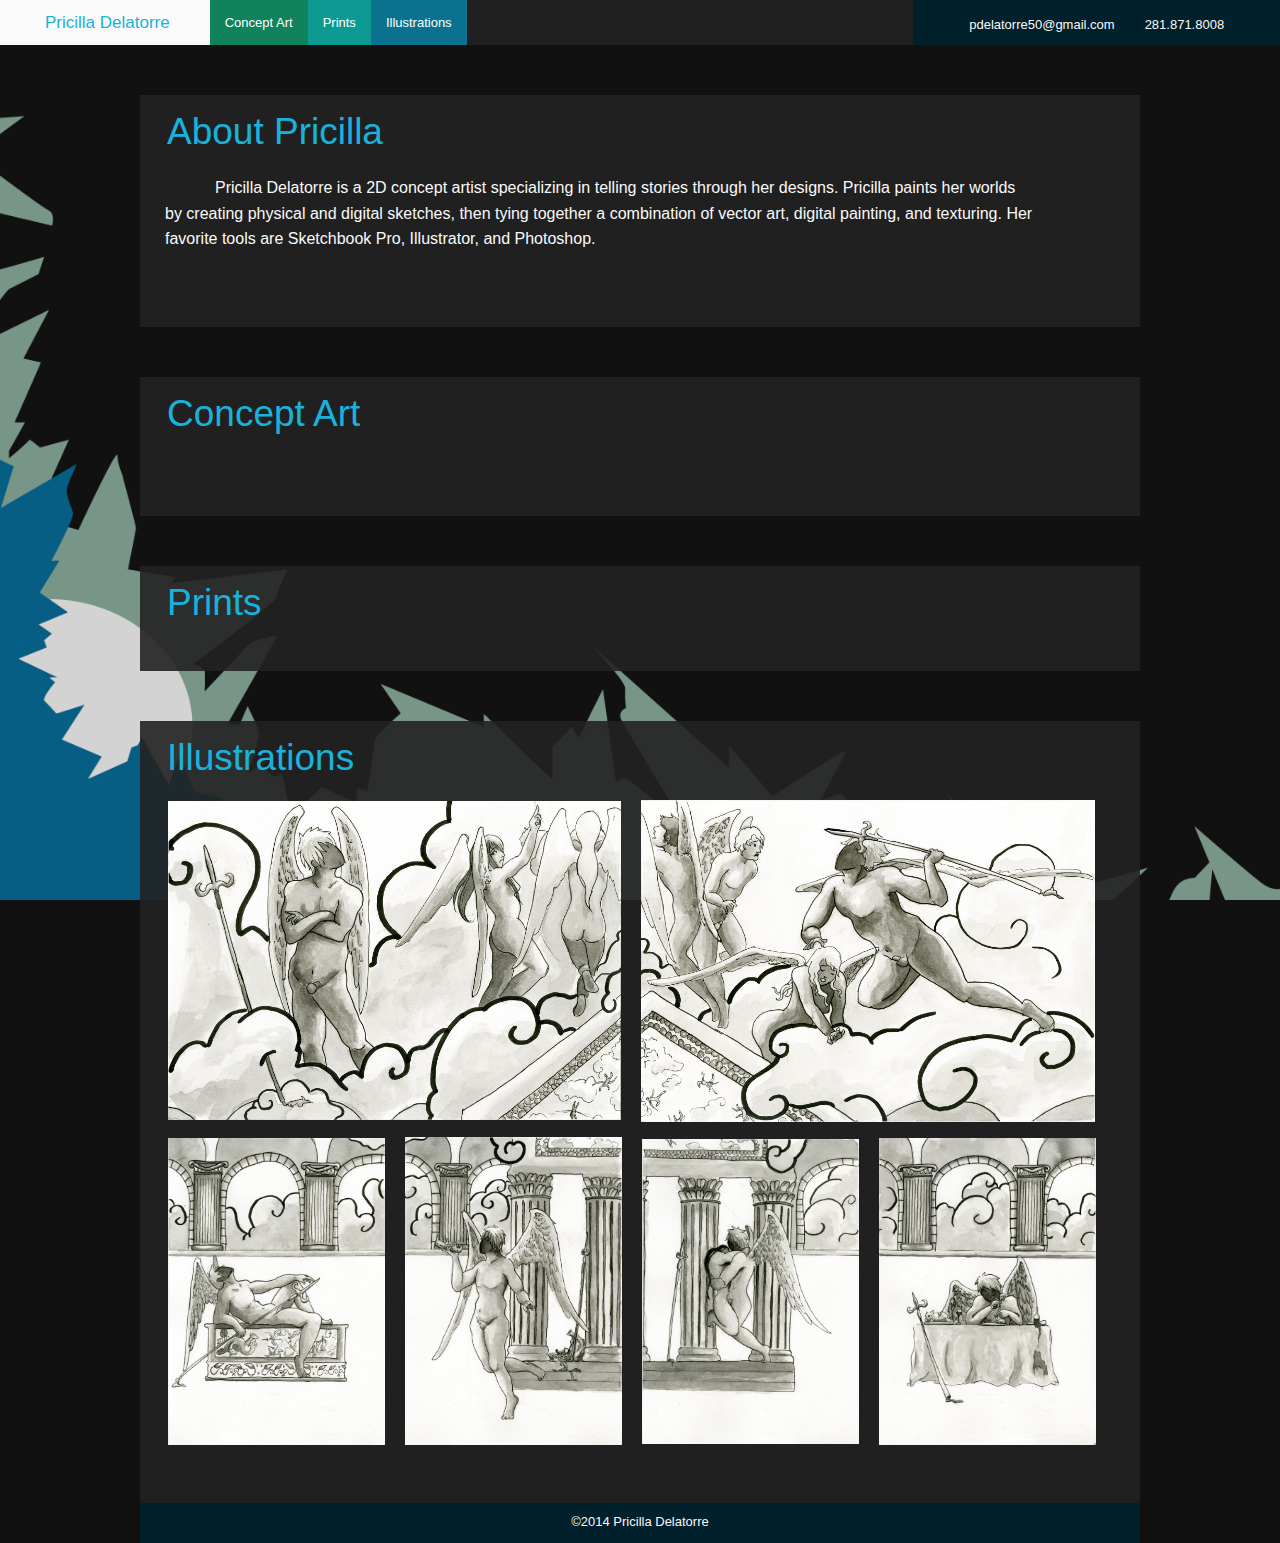
==== commit 22cf94cb: "Adding back about page and illustrations." ====
--- a/index.html
+++ b/index.html
@@ -40,7 +40,7 @@
     
         <div id="container" class="row">
           
-          <!--<div class="large-12 columns gallery-header">
+          <div class="large-12 columns gallery-header">
               <a class="cursor_text" id="about"><h2>About Pricilla</h2></a>
           </div>
           <div class="js-packery large-12 columns gallery">
@@ -52,7 +52,7 @@
                 <li><a class="social-media-icon email"  href="mailto:pdelatorre50@gmail.com" target="_blank"></a></li>
                 <li><a class="social-media-icon linkedin"  href="http://www.linkedin.com/in/cilladlt" target=" _blank"></a></li>
             </ul>
-          </div>-->
+          </div>
 
             <div class="large-12 columns gallery-header">
                 <a class="cursor_text" id="concept"><h2>Concept Art</h2></a>
@@ -66,6 +66,19 @@
             </div>
           <div class="js-packery large-12 columns gallery print-gallery"></div>
 
+
+          <div class="large-12 columns gallery-header">
+            <a class="cursor_text" id="illustrations"><h2>Illustrations</h2></a>
+          </div>
+          <div class="sins-container columns large-12">
+            <img class="sins sins-upper" src="img/sins/sins_envy.jpg">
+            <img class="sins sins-upper" src="img/sins/sins_wrath.jpg">
+
+            <img class="sins sins-lower" src="img/sins/sins_sloth.jpg">
+            <img class="sins sins-lower" src="img/sins/sins_greed.jpg">
+            <img class="sins sins-lower" src="img/sins/sins_lust.jpg">
+            <img class="sins sins-lower" src="img/sins/sins_gluttony.jpg">
+          </div>
         </div>
 
 
